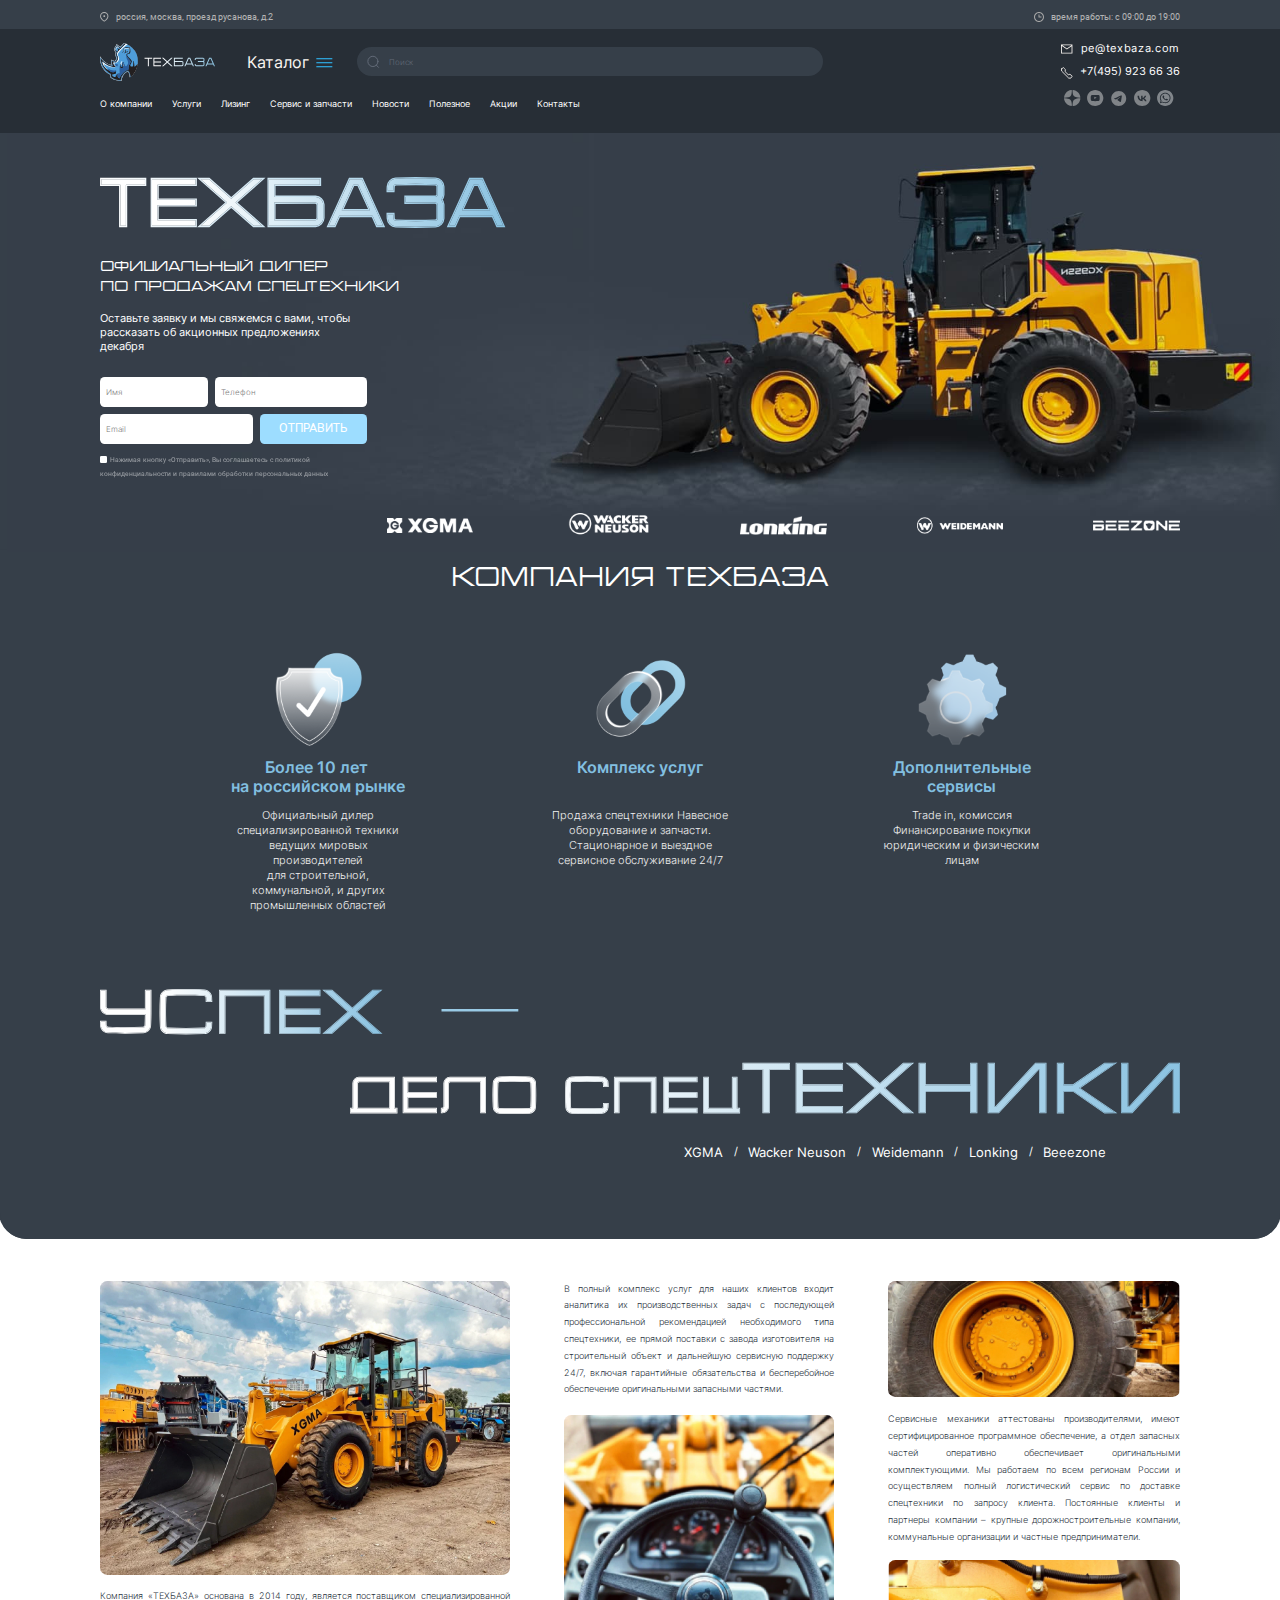
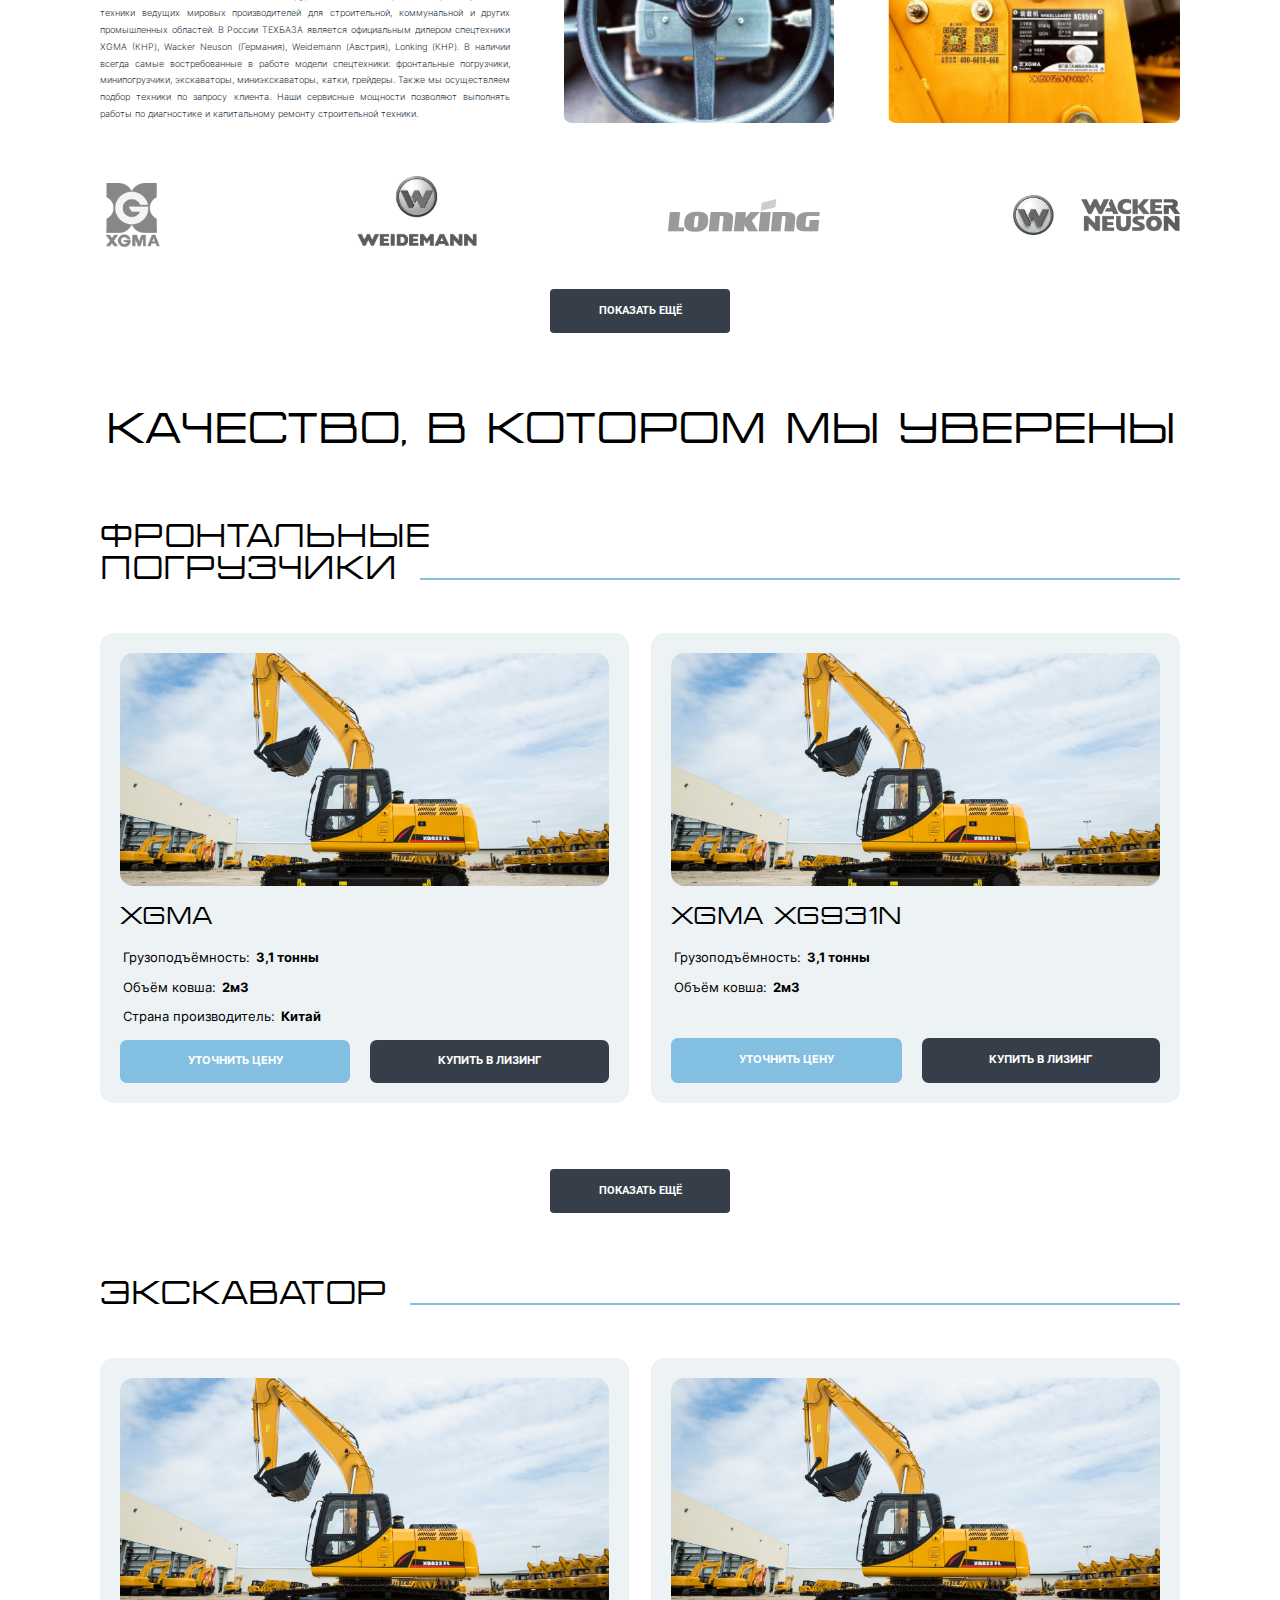
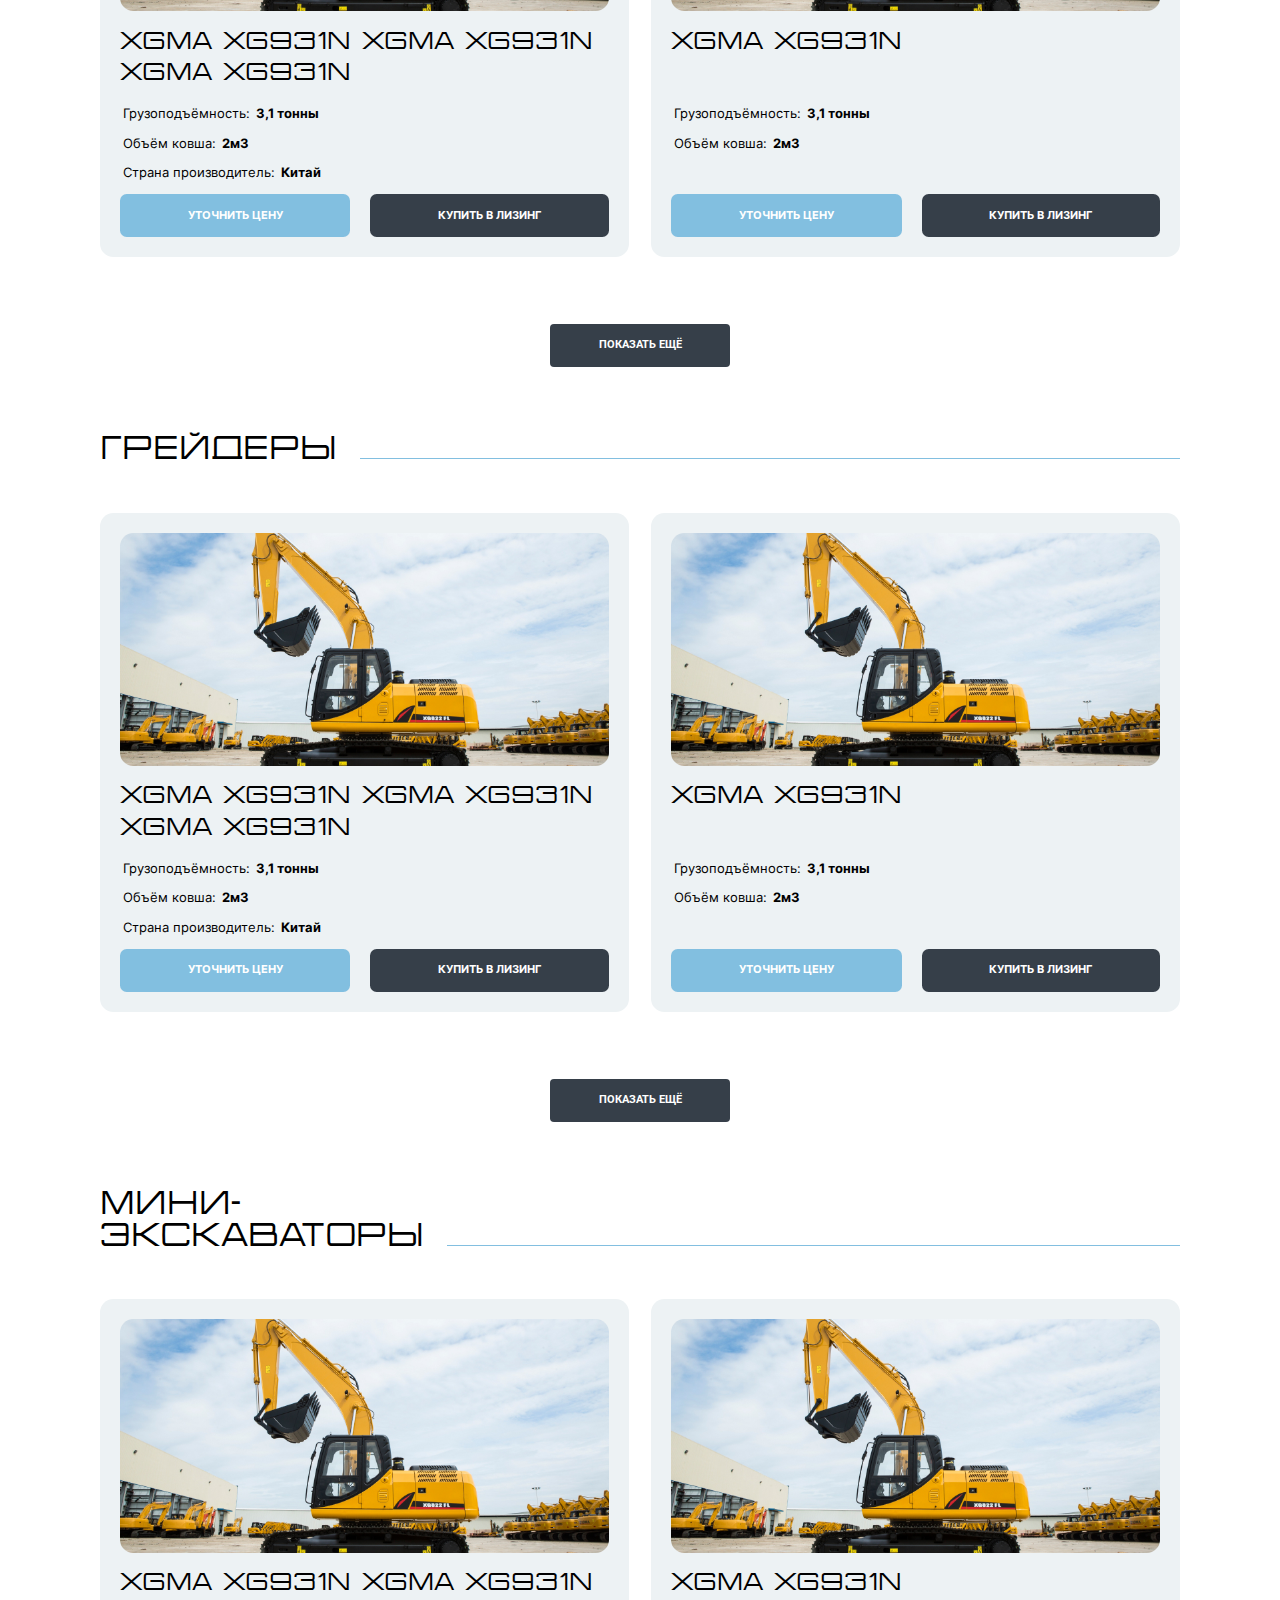
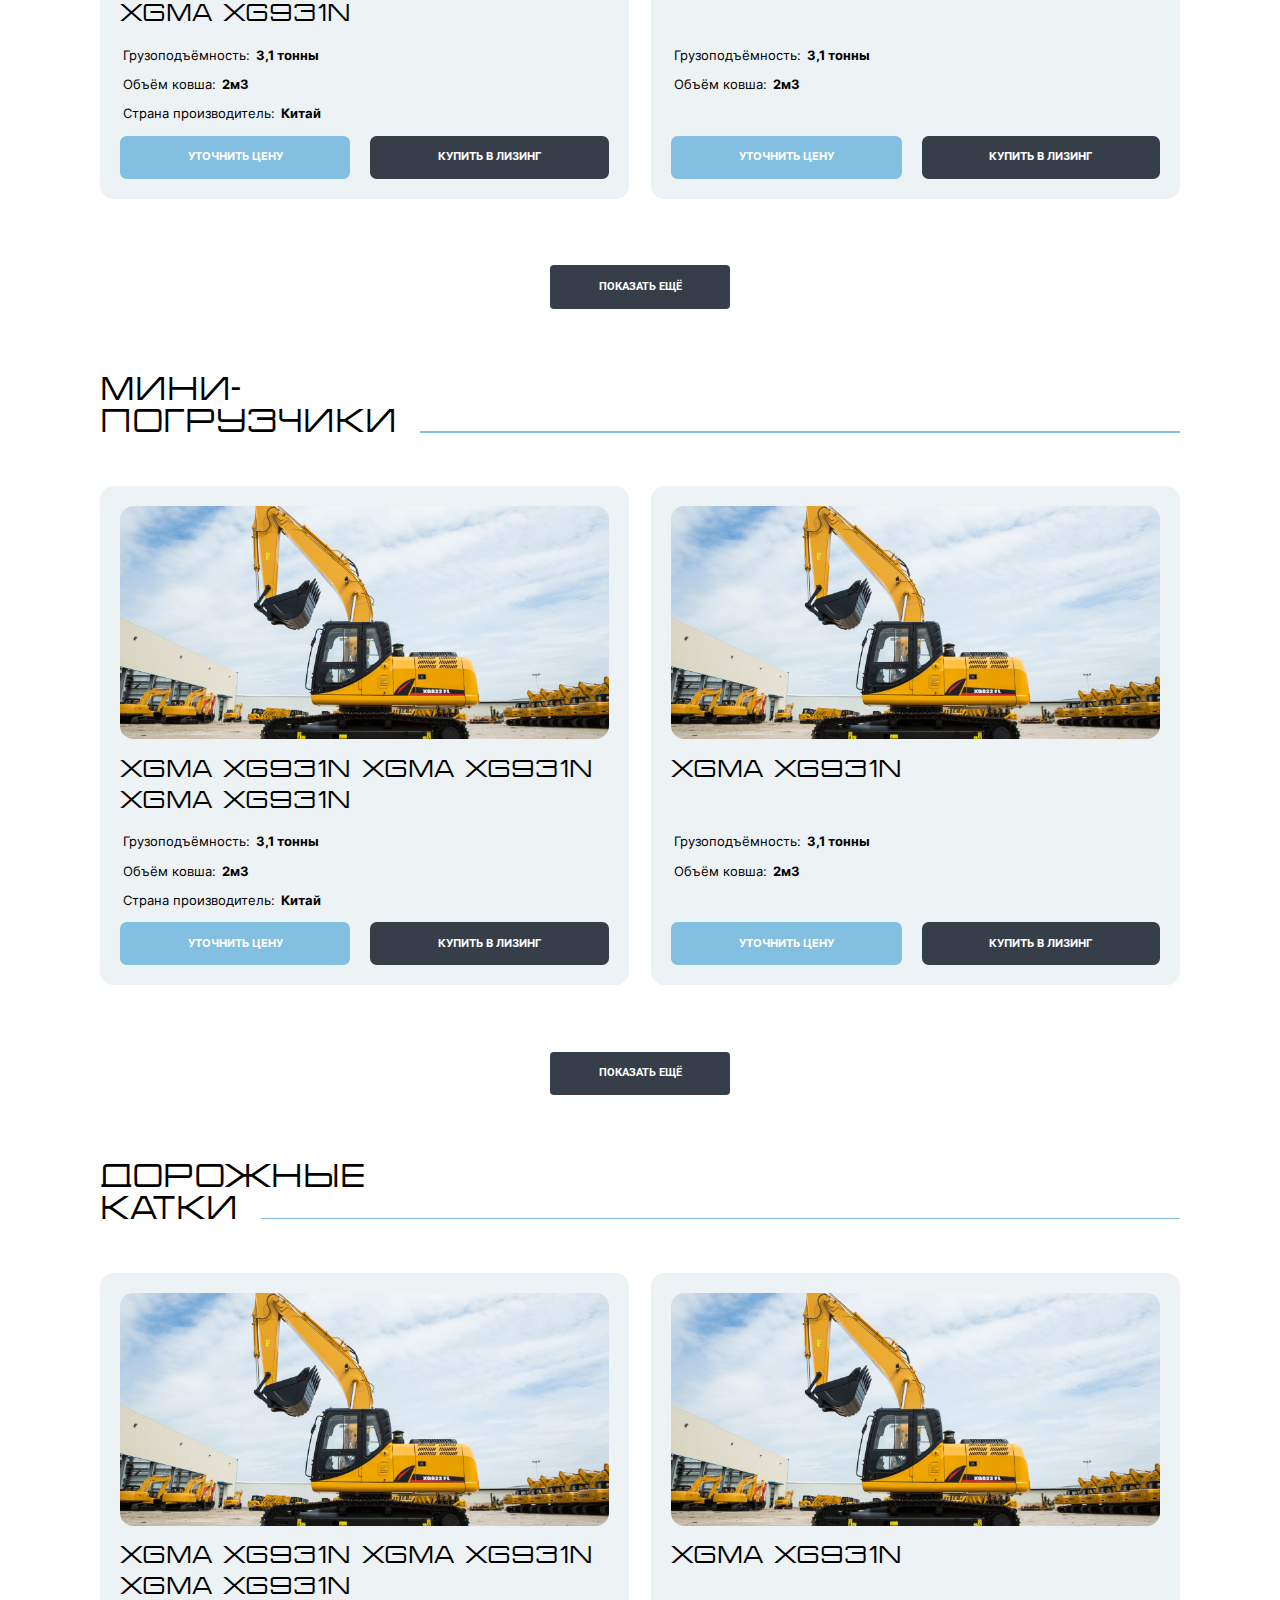
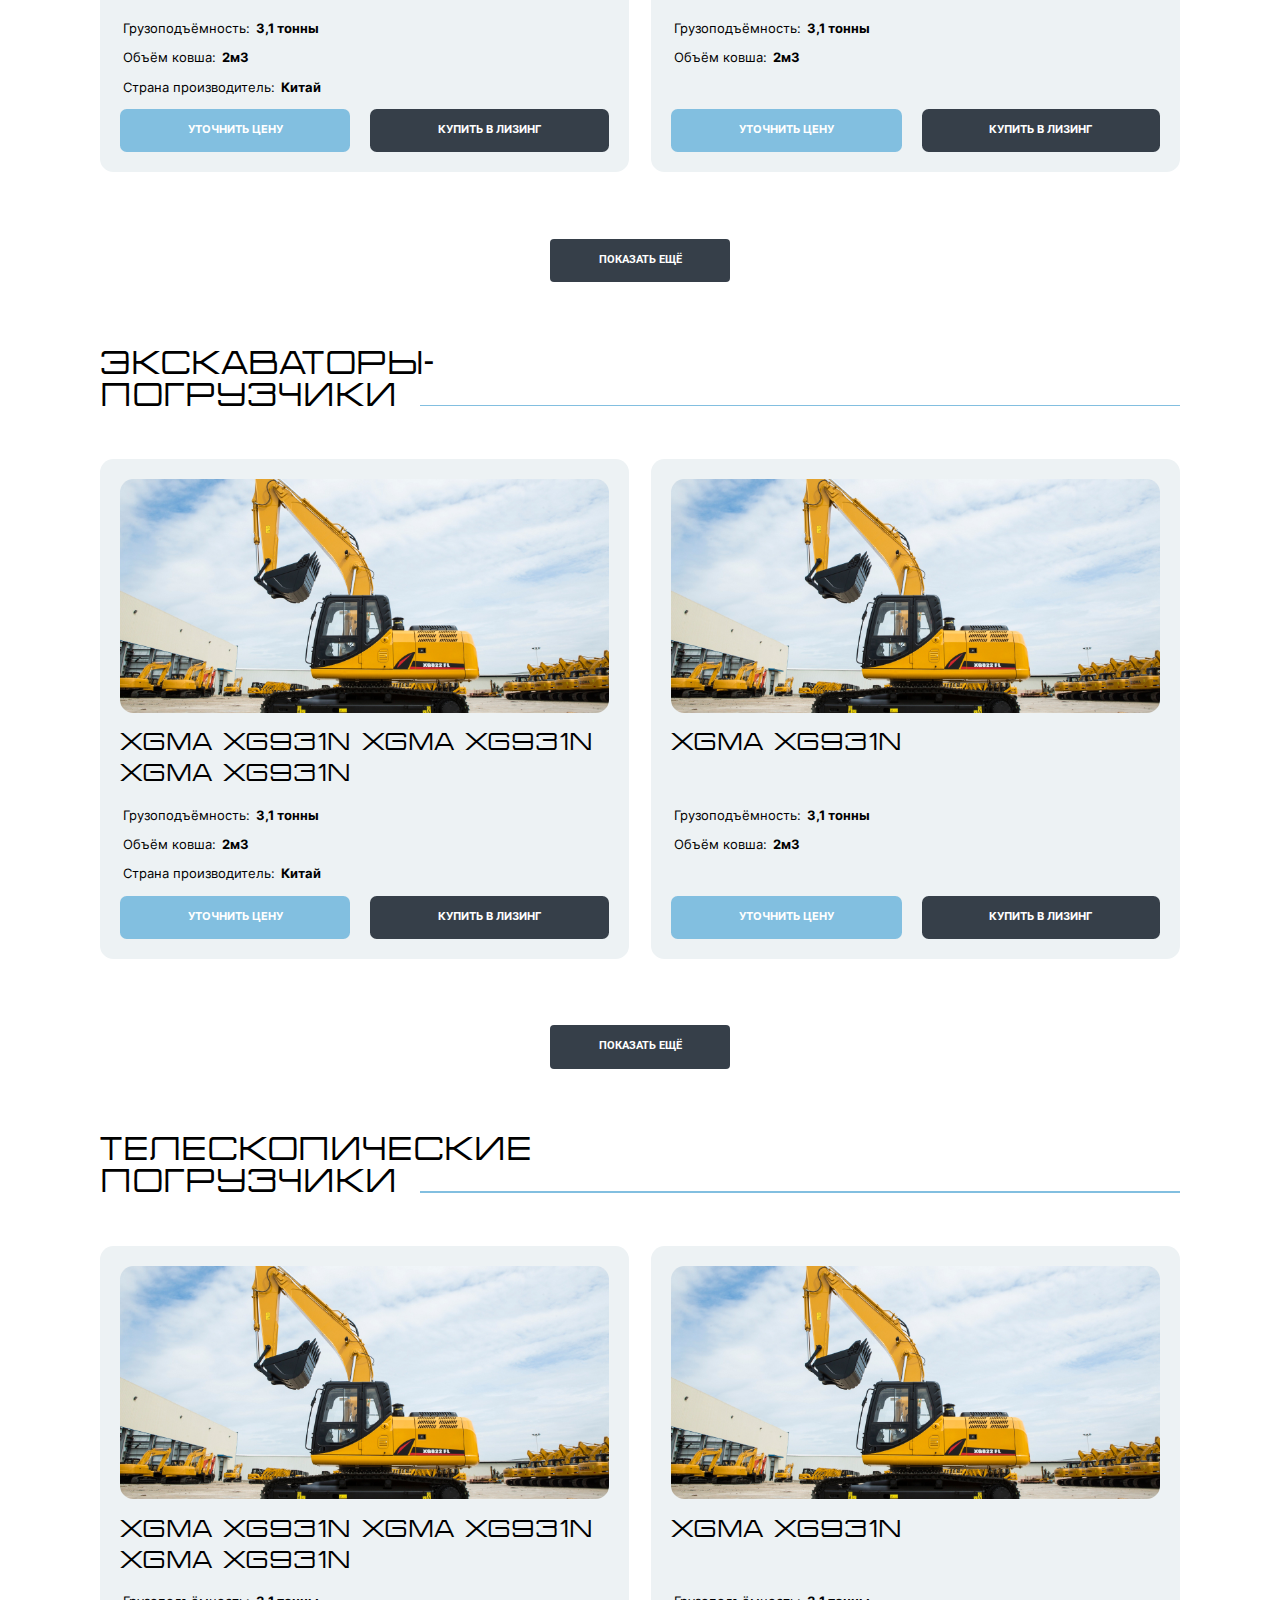
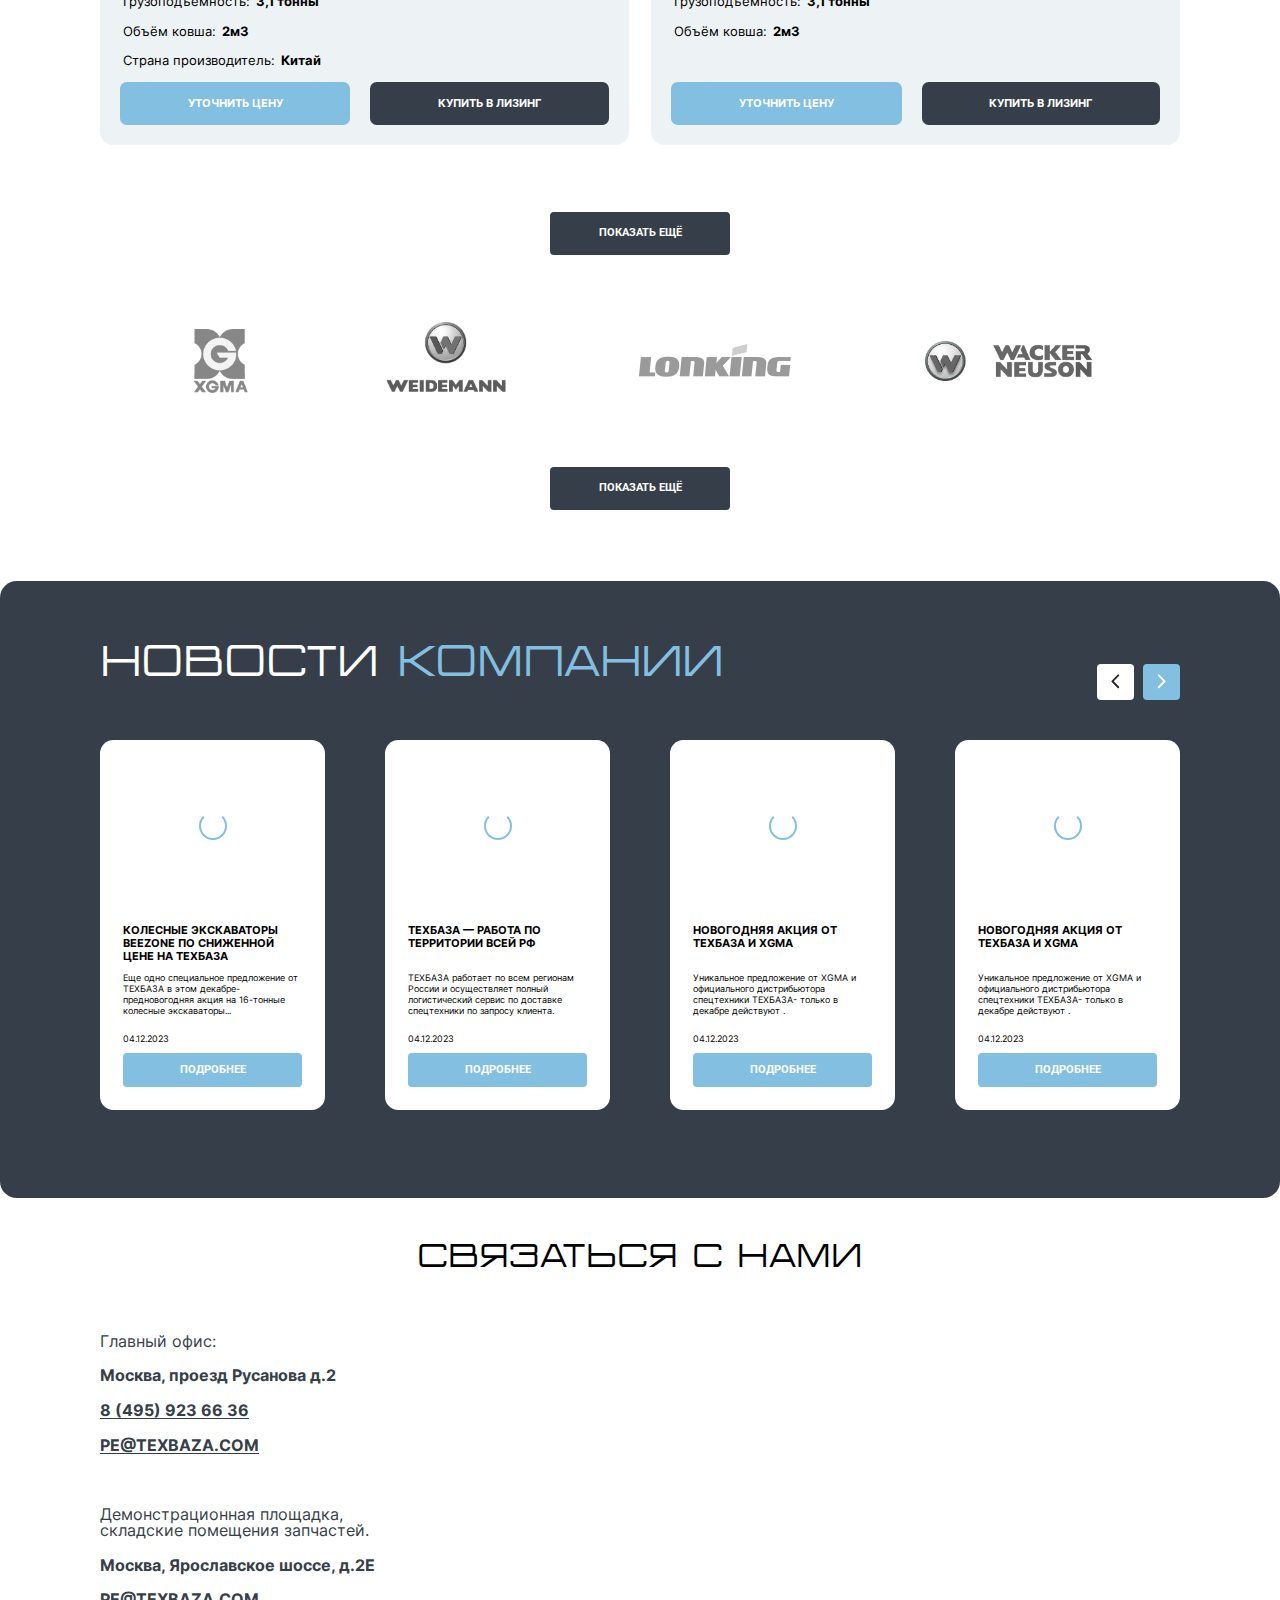
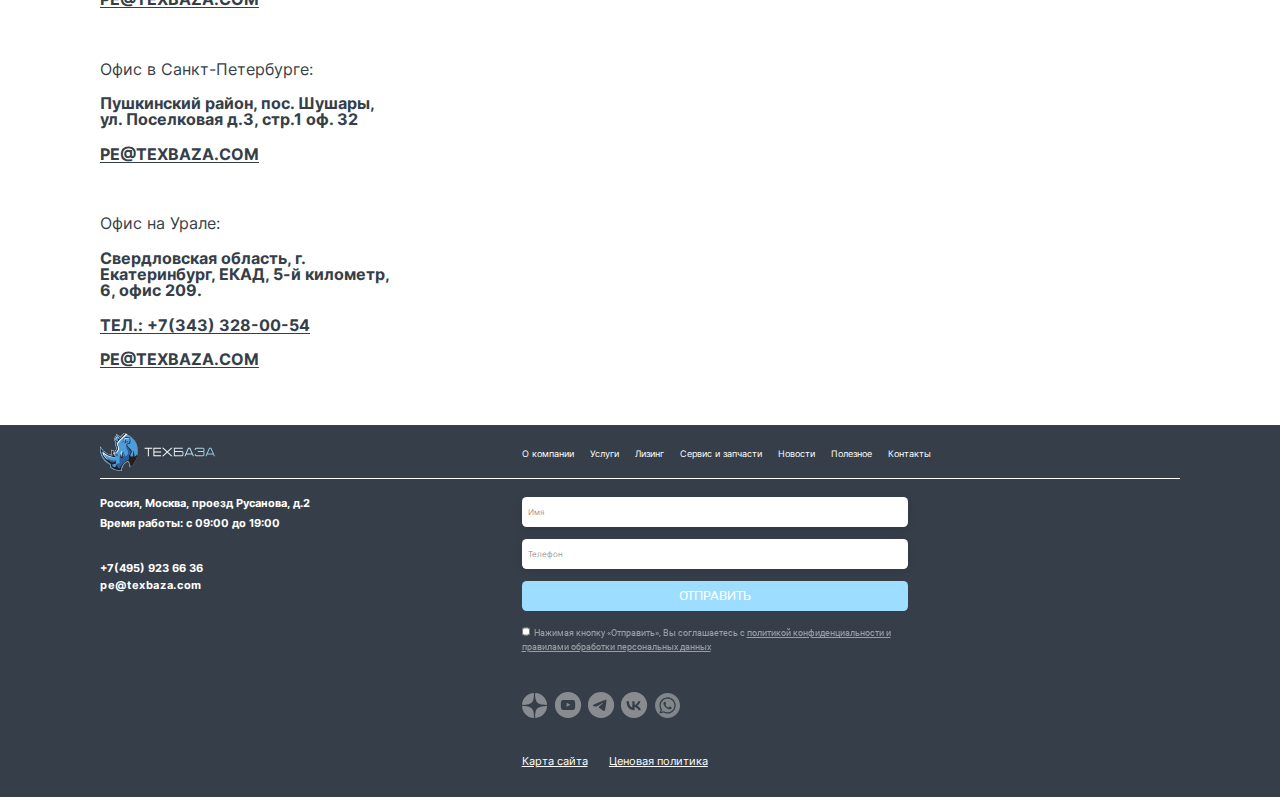
==== index.html @ 9d2162f8 "Add files via upload" ====
<!DOCTYPE html>
<html lang="ru">

<head>
	<meta charset="UTF-8">
	<meta name="viewport" content="width=device-width, initial-scale=1">
	<link rel="stylesheet" href="css/style.css" type="text/css">
	<title>Техбаза</title>
</head>

<body>
	<div class="wrapper">
		<header class="header">
			<div class="header__top">
				<div class="container header__inner">
					<div class="header__address">Россия, Москва, проезд русанова, д.2</div>
					<div class="header__time">Время работы: c 09:00 до 19:00</div>
				</div>
			</div>
			<div class="header__bottom">
				<div class="container header__inner">
					<div class="w-full">
						<div class="w-full row-center">
							<a href="/" class="header__logo">
								<img src="img/logo.svg" alt="logo">
							</a>
							<a href="/catalog.html" class="header__catalog-link">Каталог</a>
							<button class="header__catalog-burger" aria-label="Кнопка каталога" title="Открыть каталог"
								onclick="toggleNav()">
								<svg xmlns="http://www.w3.org/2000/svg" width="28" height="29" viewBox="0 0 28 29"
									fill="none">
									<path d="M2 13.5H26V15.5H2V13.5Z" fill="#2D9FD3" />
									<path d="M2 7.5H26V9.5H2V7.5Z" fill="#2D9FD3" />
									<path d="M2 19.5H26V21.5H2V19.5Z" fill="#2D9FD3" />
								</svg>
							</button>
							<form class="header__form">
								<input type="search" name="s" placeholder="Поиск" class="header__search">
								<button class="header__form-close" type="reset" aria-label="Очистить форму"
									title="Очистить форму"></button>
							</form>
						</div>
						<nav class="header__nav">
							<ul>
								<li>
									<a href="#">О компании</a>
								</li>
								<li>
									<a href="/lizing.html">Услуги</a>
								</li>
								<li>
									<a href="#">Лизинг</a>
								</li>
								<li>
									<a href="#">Сервис и запчасти</a>
								</li>
								<li>
									<a href="#">Новости</a>
								</li>
								<li>
									<a href="#">Полезное</a>
								</li>
								<li>
									<a href="#">Акции</a>
								</li>
								<li>
									<a href="#">Контакты</a>
								</li>
							</ul>
						</nav>
					</div>
					<div class="header__contacts">
						<a class="header__email" href="mailto:pe@texbaza.com">pe@texbaza.com</a>
						<a class="header__tel" href="tel:+74959236636">+7(495) 923 66 36</a>
						<div class="header__social">
							<ul class="social">
								<li class="social__item">
									<a class="social__elem" href="#" aria-label="link to social page"
										title="go to social page"
										style="--icon-decor: url('data:image/svg+xml,%3Csvg width=%2726%27 height=%2725%27 viewBox=%270 0 26 25%27 fill=%27none%27 xmlns=%27http://www.w3.org/2000/svg%27%3E%3Cpath d=%27M13.0976 22.9163C13.2076 21.3379 13.3121 19.7632 13.7411 18.2295C14.4426 15.7275 16.1737 14.3413 18.6044 13.7013C20.5034 13.2013 22.4472 13.0931 24.3985 13.0502C24.8779 13.039 25.0869 13.2834 25.0365 13.789C24.7828 16.3544 23.8221 18.6307 22.1581 20.5953C20.0669 23.0675 17.3918 24.5022 14.1907 24.9649C14.0508 24.9855 13.9072 24.9948 13.7654 24.9985C13.3251 25.0116 13.1069 24.8119 13.0976 24.366C13.0901 23.8847 13.0976 23.4014 13.0976 22.9163Z%27 fill=%27%23D9D9D9%27 fill-opacity=%270.5%27/%3E%3Cpath d=%27M13.0991 2.09236C13.0991 1.69495 13.1047 1.29568 13.0972 0.898273C13.0823 0.10719 13.2558 -0.0719234 14.0542 0.0232305C16.3525 0.297498 18.4287 1.13336 20.2494 2.5644C22.9469 4.68577 24.5195 7.46389 25.0101 10.8577C25.0325 11.0126 25.0418 11.1693 25.0474 11.326C25.0623 11.7085 24.8571 11.9492 24.4934 11.9417C22.2156 11.8969 19.9454 11.7831 17.7609 11.0256C15.2537 10.1562 13.9404 8.30908 13.5114 5.77911C13.3062 4.56263 13.2166 3.32563 13.073 2.09796C13.0842 2.09609 13.0917 2.09423 13.0991 2.09236Z%27 fill=%27%23D9D9D9%27 fill-opacity=%270.5%27/%3E%3Cpath d=%27M12.0053 2.00299C11.8337 3.35567 11.7218 4.71955 11.4792 6.05916C10.9606 8.91378 9.19032 10.6042 6.41452 11.3094C4.53973 11.7871 2.62577 11.9046 0.702475 11.9475C0.204397 11.9587 0.00479285 11.7199 0.0588912 11.1751C0.306998 8.68616 1.2304 6.46777 2.81977 4.54043C4.92215 1.9918 7.62893 0.504787 10.8954 0.0346148C11.0222 0.0159571 11.1509 0.00849408 11.2778 0.00476255C11.7404 -0.0101636 11.9381 0.16895 11.9475 0.627927C11.9568 1.08317 11.9493 1.53842 11.9493 1.99367C11.968 1.99553 11.9866 1.99926 12.0053 2.00299Z%27 fill=%27%23D9D9D9%27 fill-opacity=%270.5%27/%3E%3Cpath d=%27M11.948 23.0451C11.948 23.4575 11.948 23.8698 11.948 24.284C11.9462 24.8493 11.7559 25.0471 11.1981 24.9911C8.98383 24.7672 6.96727 23.9967 5.17642 22.6813C2.29242 20.5599 0.609775 17.7053 0.0855803 14.166C0.0594638 13.9831 0.0464056 13.7966 0.048271 13.6118C0.0501365 13.2723 0.242279 13.0484 0.568735 13.0558C3.01809 13.1118 5.46744 13.2051 7.77874 14.1622C9.88298 15.0336 11.0452 16.6792 11.4593 18.8509C11.7223 20.2297 11.8324 21.6365 12.0115 23.0321C11.991 23.0377 11.9704 23.0414 11.948 23.0451Z%27 fill=%27%23D9D9D9%27 fill-opacity=%270.5%27/%3E%3C/svg%3E%0A'); --icon-hover: url('data:image/svg+xml,%3Csvg width=%2726%27 height=%2725%27 viewBox=%270 0 26 25%27 fill=%27none%27 xmlns=%27http://www.w3.org/2000/svg%27%3E%3Cpath d=%27M13.0976 22.9163C13.2076 21.3379 13.3121 19.7632 13.7411 18.2295C14.4426 15.7275 16.1737 14.3413 18.6044 13.7013C20.5034 13.2013 22.4472 13.0931 24.3985 13.0502C24.8779 13.039 25.0869 13.2834 25.0365 13.789C24.7828 16.3544 23.8221 18.6307 22.1581 20.5953C20.0669 23.0675 17.3918 24.5022 14.1907 24.9649C14.0508 24.9855 13.9072 24.9948 13.7654 24.9985C13.3251 25.0116 13.1069 24.8119 13.0976 24.366C13.0901 23.8847 13.0976 23.4014 13.0976 22.9163Z%27 fill=%27%23D9D9D9%27 /%3E%3Cpath d=%27M13.0991 2.09236C13.0991 1.69495 13.1047 1.29568 13.0972 0.898273C13.0823 0.10719 13.2558 -0.0719234 14.0542 0.0232305C16.3525 0.297498 18.4287 1.13336 20.2494 2.5644C22.9469 4.68577 24.5195 7.46389 25.0101 10.8577C25.0325 11.0126 25.0418 11.1693 25.0474 11.326C25.0623 11.7085 24.8571 11.9492 24.4934 11.9417C22.2156 11.8969 19.9454 11.7831 17.7609 11.0256C15.2537 10.1562 13.9404 8.30908 13.5114 5.77911C13.3062 4.56263 13.2166 3.32563 13.073 2.09796C13.0842 2.09609 13.0917 2.09423 13.0991 2.09236Z%27 fill=%27%23D9D9D9%27 /%3E%3Cpath d=%27M12.0053 2.00299C11.8337 3.35567 11.7218 4.71955 11.4792 6.05916C10.9606 8.91378 9.19032 10.6042 6.41452 11.3094C4.53973 11.7871 2.62577 11.9046 0.702475 11.9475C0.204397 11.9587 0.00479285 11.7199 0.0588912 11.1751C0.306998 8.68616 1.2304 6.46777 2.81977 4.54043C4.92215 1.9918 7.62893 0.504787 10.8954 0.0346148C11.0222 0.0159571 11.1509 0.00849408 11.2778 0.00476255C11.7404 -0.0101636 11.9381 0.16895 11.9475 0.627927C11.9568 1.08317 11.9493 1.53842 11.9493 1.99367C11.968 1.99553 11.9866 1.99926 12.0053 2.00299Z%27 fill=%27%23D9D9D9%27 /%3E%3Cpath d=%27M11.948 23.0451C11.948 23.4575 11.948 23.8698 11.948 24.284C11.9462 24.8493 11.7559 25.0471 11.1981 24.9911C8.98383 24.7672 6.96727 23.9967 5.17642 22.6813C2.29242 20.5599 0.609775 17.7053 0.0855803 14.166C0.0594638 13.9831 0.0464056 13.7966 0.048271 13.6118C0.0501365 13.2723 0.242279 13.0484 0.568735 13.0558C3.01809 13.1118 5.46744 13.2051 7.77874 14.1622C9.88298 15.0336 11.0452 16.6792 11.4593 18.8509C11.7223 20.2297 11.8324 21.6365 12.0115 23.0321C11.991 23.0377 11.9704 23.0414 11.948 23.0451Z%27 fill=%27%23D9D9D9%27 /%3E%3C/svg%3E%0A')"></a>
								</li>
								<li class="social__item">
									<a class="social__elem" href="#" aria-label="link to social page"
										title="go to social page"
										style="--icon-decor: url('data:image/svg+xml,%3Csvg width=%2726%27 height=%2725%27 viewBox=%270 0 26 25%27 fill=%27none%27 xmlns=%27http://www.w3.org/2000/svg%27%3E%3Cpath d=%27M12.5602 1.8677e-06C19.444 0.00373321 25.0555 5.61567 25.0481 12.4925C25.0406 19.4086 19.431 25.0112 12.5229 25C5.61859 24.9888 0.0369193 19.3694 0.0481125 12.444C0.0593057 5.58395 5.67828 -0.00372947 12.5602 1.8677e-06ZM12.577 17.4347C14.1683 17.3731 15.7951 17.3228 17.4218 17.2407C18.1885 17.2033 18.7426 16.806 19.0168 16.0784C19.125 15.7929 19.2034 15.4869 19.2444 15.1847C19.4179 13.9384 19.4291 12.6847 19.3769 11.431C19.3508 10.791 19.2948 10.1474 19.1903 9.51492C19.0243 8.5 18.5094 7.94962 17.6289 7.77612C17.4143 7.73321 17.1923 7.71641 16.9741 7.71268C14.9071 7.67537 12.8401 7.625 10.773 7.6194C9.73208 7.61753 8.69112 7.68843 7.65015 7.75559C6.94685 7.80037 6.40771 8.14365 6.12788 8.80597C5.99729 9.11753 5.90028 9.45335 5.85364 9.78731C5.66709 11.0728 5.66336 12.3694 5.72306 13.6623C5.75477 14.3507 5.82006 15.0448 5.96184 15.7183C6.17078 16.7034 6.77522 17.1978 7.78074 17.25C9.36457 17.3302 10.9521 17.375 12.577 17.4347Z%27 fill=%27%23D9D9D9%27 fill-opacity=%270.5%27/%3E%3Cpath d=%27M11.2002 10.373C12.424 11.0167 13.6198 11.6473 14.866 12.3021C13.6254 12.9551 12.424 13.5876 11.2002 14.2331C11.2002 12.9383 11.2002 11.6809 11.2002 10.373Z%27 fill=%27%23D9D9D9%27 fill-opacity=%270.5%27/%3E%3C/svg%3E'); --icon-hover: url('data:image/svg+xml,%3Csvg width=%2726%27 height=%2725%27 viewBox=%270 0 26 25%27 fill=%27none%27 xmlns=%27http://www.w3.org/2000/svg%27%3E%3Cpath d=%27M12.5602 1.8677e-06C19.444 0.00373321 25.0555 5.61567 25.0481 12.4925C25.0406 19.4086 19.431 25.0112 12.5229 25C5.61859 24.9888 0.0369193 19.3694 0.0481125 12.444C0.0593057 5.58395 5.67828 -0.00372947 12.5602 1.8677e-06ZM12.577 17.4347C14.1683 17.3731 15.7951 17.3228 17.4218 17.2407C18.1885 17.2033 18.7426 16.806 19.0168 16.0784C19.125 15.7929 19.2034 15.4869 19.2444 15.1847C19.4179 13.9384 19.4291 12.6847 19.3769 11.431C19.3508 10.791 19.2948 10.1474 19.1903 9.51492C19.0243 8.5 18.5094 7.94962 17.6289 7.77612C17.4143 7.73321 17.1923 7.71641 16.9741 7.71268C14.9071 7.67537 12.8401 7.625 10.773 7.6194C9.73208 7.61753 8.69112 7.68843 7.65015 7.75559C6.94685 7.80037 6.40771 8.14365 6.12788 8.80597C5.99729 9.11753 5.90028 9.45335 5.85364 9.78731C5.66709 11.0728 5.66336 12.3694 5.72306 13.6623C5.75477 14.3507 5.82006 15.0448 5.96184 15.7183C6.17078 16.7034 6.77522 17.1978 7.78074 17.25C9.36457 17.3302 10.9521 17.375 12.577 17.4347Z%27 fill=%27%23D9D9D9%27 /%3E%3Cpath d=%27M11.2002 10.373C12.424 11.0167 13.6198 11.6473 14.866 12.3021C13.6254 12.9551 12.424 13.5876 11.2002 14.2331C11.2002 12.9383 11.2002 11.6809 11.2002 10.373Z%27 fill=%27%23D9D9D9%27 /%3E%3C/svg%3E')"></a>
								</li>
								<li class="social__item">
									<a class="social__elem" href="#" aria-label="link to social page"
										title="go to social page"
										style="--icon-decor: url('data:image/svg+xml,%3Csvg width=%2726%27 height=%2725%27 viewBox=%270 0 26 25%27 fill=%27none%27 xmlns=%27http://www.w3.org/2000/svg%27%3E%3Cpath d=%27M12.5606 2.32797e-06C5.67727 -0.00416434 0.0585269 5.58542 0.0481103 12.4437C0.0376936 19.3708 5.61894 24.9896 12.5231 25C19.4314 25.0104 25.0418 19.4104 25.0481 12.4937C25.0564 5.61666 19.4439 0.00208566 12.5606 2.32797e-06ZM17.6793 8.91458C17.4585 10.7208 17.1627 12.5146 16.8564 14.3083C16.7023 15.2167 16.5356 16.125 16.3752 17.0333C16.3398 17.2312 16.2898 17.425 16.2168 17.6125C16.1627 17.75 16.0981 17.8792 16.0064 17.9958C15.8689 18.1729 15.6918 18.2667 15.4627 18.2667C15.2418 18.2667 15.0356 18.2146 14.8377 18.125C14.6398 18.0354 14.4606 17.9146 14.2814 17.7937C13.2564 17.0979 12.2314 16.4042 11.2064 15.7104C11.0898 15.6312 10.9689 15.5562 10.8564 15.4729C10.7669 15.4062 10.6835 15.3292 10.5981 15.2542C10.5731 15.2312 10.5523 15.2062 10.5314 15.1812C10.3377 14.9458 10.3189 14.7208 10.4898 14.4687C10.5627 14.3583 10.6502 14.2542 10.746 14.1625C11.1148 13.8021 11.4877 13.4437 11.8606 13.0875C12.3481 12.6271 12.8398 12.1729 13.3252 11.7083C13.6543 11.3937 13.9731 11.0708 14.296 10.75C14.371 10.6729 14.4377 10.5875 14.5085 10.5062C14.5627 10.4437 14.5627 10.3708 14.5377 10.2958C14.5168 10.2312 14.471 10.1937 14.4023 10.1875C14.3231 10.1792 14.2481 10.1896 14.1793 10.2312C14.0481 10.3125 13.9148 10.3896 13.7856 10.475C12.6523 11.2271 11.521 11.9771 10.3898 12.7312C9.97102 13.0104 9.55435 13.2937 9.1356 13.575C8.95019 13.7 8.75435 13.8062 8.54602 13.8917C8.20227 14.0333 7.8481 14.0458 7.48769 13.975C7.01894 13.8812 6.55852 13.75 6.10435 13.6062C5.83977 13.5229 5.57519 13.4375 5.31269 13.3479C5.20644 13.3104 5.10227 13.2646 5.00436 13.2104C4.93561 13.1729 4.87102 13.1229 4.81686 13.0646C4.71269 12.9542 4.70019 12.8021 4.77936 12.6729C4.81061 12.6229 4.85019 12.5792 4.89394 12.5375C5.00436 12.4354 5.13144 12.3562 5.26685 12.2937C5.4981 12.1875 5.73144 12.0854 5.96477 11.9854C7.56894 11.2896 9.1731 10.5917 10.7814 9.9C12.296 9.24791 13.8168 8.61041 15.3523 8.00833C15.7189 7.86458 16.0898 7.7375 16.4627 7.6125C16.6168 7.56041 16.7814 7.53125 16.9418 7.50208C17.0939 7.475 17.2439 7.49166 17.3898 7.54375C17.5606 7.60625 17.671 7.725 17.7043 7.90208C17.7273 8.02291 17.7335 8.14583 17.7481 8.27291C17.7252 8.48125 17.7064 8.69791 17.6793 8.91458Z%27 fill=%27%23D9D9D9%27 fill-opacity=%270.5%27/%3E%3C/svg%3E%0A'); --icon-hover: url('data:image/svg+xml,%3Csvg width=%2726%27 height=%2725%27 viewBox=%270 0 26 25%27 fill=%27none%27 xmlns=%27http://www.w3.org/2000/svg%27%3E%3Cpath d=%27M12.5606 2.32797e-06C5.67727 -0.00416434 0.0585269 5.58542 0.0481103 12.4437C0.0376936 19.3708 5.61894 24.9896 12.5231 25C19.4314 25.0104 25.0418 19.4104 25.0481 12.4937C25.0564 5.61666 19.4439 0.00208566 12.5606 2.32797e-06ZM17.6793 8.91458C17.4585 10.7208 17.1627 12.5146 16.8564 14.3083C16.7023 15.2167 16.5356 16.125 16.3752 17.0333C16.3398 17.2312 16.2898 17.425 16.2168 17.6125C16.1627 17.75 16.0981 17.8792 16.0064 17.9958C15.8689 18.1729 15.6918 18.2667 15.4627 18.2667C15.2418 18.2667 15.0356 18.2146 14.8377 18.125C14.6398 18.0354 14.4606 17.9146 14.2814 17.7937C13.2564 17.0979 12.2314 16.4042 11.2064 15.7104C11.0898 15.6312 10.9689 15.5562 10.8564 15.4729C10.7669 15.4062 10.6835 15.3292 10.5981 15.2542C10.5731 15.2312 10.5523 15.2062 10.5314 15.1812C10.3377 14.9458 10.3189 14.7208 10.4898 14.4687C10.5627 14.3583 10.6502 14.2542 10.746 14.1625C11.1148 13.8021 11.4877 13.4437 11.8606 13.0875C12.3481 12.6271 12.8398 12.1729 13.3252 11.7083C13.6543 11.3937 13.9731 11.0708 14.296 10.75C14.371 10.6729 14.4377 10.5875 14.5085 10.5062C14.5627 10.4437 14.5627 10.3708 14.5377 10.2958C14.5168 10.2312 14.471 10.1937 14.4023 10.1875C14.3231 10.1792 14.2481 10.1896 14.1793 10.2312C14.0481 10.3125 13.9148 10.3896 13.7856 10.475C12.6523 11.2271 11.521 11.9771 10.3898 12.7312C9.97102 13.0104 9.55435 13.2937 9.1356 13.575C8.95019 13.7 8.75435 13.8062 8.54602 13.8917C8.20227 14.0333 7.8481 14.0458 7.48769 13.975C7.01894 13.8812 6.55852 13.75 6.10435 13.6062C5.83977 13.5229 5.57519 13.4375 5.31269 13.3479C5.20644 13.3104 5.10227 13.2646 5.00436 13.2104C4.93561 13.1729 4.87102 13.1229 4.81686 13.0646C4.71269 12.9542 4.70019 12.8021 4.77936 12.6729C4.81061 12.6229 4.85019 12.5792 4.89394 12.5375C5.00436 12.4354 5.13144 12.3562 5.26685 12.2937C5.4981 12.1875 5.73144 12.0854 5.96477 11.9854C7.56894 11.2896 9.1731 10.5917 10.7814 9.9C12.296 9.24791 13.8168 8.61041 15.3523 8.00833C15.7189 7.86458 16.0898 7.7375 16.4627 7.6125C16.6168 7.56041 16.7814 7.53125 16.9418 7.50208C17.0939 7.475 17.2439 7.49166 17.3898 7.54375C17.5606 7.60625 17.671 7.725 17.7043 7.90208C17.7273 8.02291 17.7335 8.14583 17.7481 8.27291C17.7252 8.48125 17.7064 8.69791 17.6793 8.91458Z%27 fill=%27%23D9D9D9%27 /%3E%3C/svg%3E%0A')"></a>
								</li>
								<li class="social__item">
									<a class="social__elem" href="#" aria-label="link to social page"
										title="go to social page"
										style="--icon-decor: url('data:image/svg+xml,%3Csvg width=%2726%27 height=%2725%27 viewBox=%270 0 26 25%27 fill=%27none%27 xmlns=%27http://www.w3.org/2000/svg%27%3E%3Cg filter=%27url(%23filter0_b_187_3017)%27%3E%3Cpath d=%27M12.5606 2.32922e-06C5.67821 -0.00416503 0.0585287 5.58426 0.0481103 12.4437C0.0376919 19.372 5.61987 24.9896 12.5231 25C19.4326 25.0104 25.0418 19.4095 25.0481 12.4937C25.0564 5.61552 19.4451 0.00208601 12.5606 2.32922e-06ZM18.9658 17.5008C18.2511 17.5008 17.5343 17.5008 16.8196 17.5008C16.6988 17.5008 16.6905 17.4967 16.6509 17.38C16.4592 16.8382 16.1883 16.3423 15.8195 15.9006C15.3069 15.2838 14.6755 14.8421 13.9087 14.6045C13.7045 14.542 13.4878 14.5107 13.2774 14.4649C13.2545 14.4607 13.2295 14.4607 13.2065 14.4587C13.1607 14.4566 13.1357 14.4816 13.1336 14.5253C13.1294 14.5691 13.1294 14.6149 13.1294 14.6587C13.1294 15.5422 13.1294 16.4256 13.1294 17.3091C13.1294 17.5008 13.1294 17.4987 12.9336 17.5008C12.3147 17.5071 11.7021 17.455 11.0958 17.33C9.92058 17.0883 8.86832 16.5986 7.97651 15.786C7.3139 15.1838 6.80548 14.467 6.42 13.6606C6.06786 12.9271 5.82823 12.1583 5.67196 11.3623C5.56778 10.8351 5.49485 10.3017 5.46151 9.76412C5.44901 9.55159 5.4365 9.34114 5.42608 9.1286C5.424 9.10151 5.42609 9.07443 5.42817 9.04734C5.43025 9.00358 5.45526 8.97858 5.49901 8.97441C5.5261 8.97233 5.55319 8.97233 5.58028 8.97233C6.24705 8.97233 6.91592 8.97233 7.58269 8.97233C7.73689 8.97233 7.7473 8.98274 7.75564 9.14319C7.77022 9.39948 7.77856 9.65577 7.80356 9.91206C7.88483 10.7872 8.06611 11.6374 8.41616 12.4479C8.66621 13.0272 8.99543 13.5585 9.44342 14.0086C9.77472 14.342 10.154 14.6108 10.5936 14.7837C10.6728 14.815 10.7561 14.84 10.8374 14.865C10.8624 14.8733 10.8895 14.8733 10.9228 14.8775C10.9312 14.8462 10.9416 14.8212 10.9437 14.7962C10.9478 14.7525 10.9458 14.7066 10.9458 14.6629C10.9458 12.8417 10.9458 11.0206 10.9458 9.19736C10.9458 9.14944 10.9458 9.10151 10.9478 9.05359C10.9499 9.00566 10.977 8.97858 11.0249 8.97441C11.0562 8.97233 11.0874 8.97233 11.1166 8.97233C11.7292 8.97233 12.3418 8.97233 12.9544 8.97233C13.1211 8.97233 13.1253 8.97649 13.1253 9.14736C13.1253 10.1434 13.1253 11.1394 13.1253 12.1374C13.1253 12.1791 13.1232 12.2208 13.1274 12.2604C13.1336 12.3291 13.1544 12.3458 13.219 12.3396C13.2836 12.3312 13.3482 12.3187 13.4107 12.3041C13.8525 12.1979 14.238 11.9812 14.5901 11.7019C15.2298 11.1956 15.709 10.5601 16.0653 9.8308C16.182 9.59326 16.2779 9.34947 16.3591 9.09735C16.3967 8.98066 16.4029 8.97649 16.5258 8.97649C17.1655 8.97649 17.8073 8.97649 18.447 8.97649C18.4678 8.97649 18.4887 8.97649 18.5095 8.97858C18.5574 8.98066 18.5762 9.00775 18.5699 9.05359C18.5658 9.08484 18.5595 9.11402 18.5533 9.14527C18.3345 10.1496 17.8698 11.0331 17.2135 11.8186C16.8363 12.2708 16.4092 12.6688 15.9257 13.0063C15.8507 13.0584 15.7715 13.1063 15.6945 13.1584C15.6674 13.1772 15.6424 13.198 15.6028 13.2293C15.6444 13.2564 15.6694 13.2751 15.6986 13.2897C16.3175 13.6043 16.8676 14.0148 17.3551 14.5066C18.1553 15.315 18.7241 16.2631 19.0513 17.355C19.0638 17.3966 19.07 17.4404 19.0804 17.4946C19.0388 17.4946 19.0033 17.5008 18.9658 17.5008Z%27 fill=%27%23D9D9D9%27 fill-opacity=%270.5%27/%3E%3C/g%3E%3Cdefs%3E%3Cfilter id=%27filter0_b_187_3017%27 x=%27-19.9519%27 y=%27-20%27 width=%2765%27 height=%2765%27 filterUnits=%27userSpaceOnUse%27 color-interpolation-filters=%27sRGB%27%3E%3CfeFlood flood-opacity=%270%27 result=%27BackgroundImageFix%27/%3E%3CfeGaussianBlur in=%27BackgroundImageFix%27 stdDeviation=%2710%27/%3E%3CfeComposite in2=%27SourceAlpha%27 operator=%27in%27 result=%27effect1_backgroundBlur_187_3017%27/%3E%3CfeBlend mode=%27normal%27 in=%27SourceGraphic%27 in2=%27effect1_backgroundBlur_187_3017%27 result=%27shape%27/%3E%3C/filter%3E%3C/defs%3E%3C/svg%3E%0A'); --icon-hover: url('data:image/svg+xml,%3Csvg width=%2726%27 height=%2725%27 viewBox=%270 0 26 25%27 fill=%27none%27 xmlns=%27http://www.w3.org/2000/svg%27%3E%3Cg filter=%27url(%23filter0_b_187_3017)%27%3E%3Cpath d=%27M12.5606 2.32922e-06C5.67821 -0.00416503 0.0585287 5.58426 0.0481103 12.4437C0.0376919 19.372 5.61987 24.9896 12.5231 25C19.4326 25.0104 25.0418 19.4095 25.0481 12.4937C25.0564 5.61552 19.4451 0.00208601 12.5606 2.32922e-06ZM18.9658 17.5008C18.2511 17.5008 17.5343 17.5008 16.8196 17.5008C16.6988 17.5008 16.6905 17.4967 16.6509 17.38C16.4592 16.8382 16.1883 16.3423 15.8195 15.9006C15.3069 15.2838 14.6755 14.8421 13.9087 14.6045C13.7045 14.542 13.4878 14.5107 13.2774 14.4649C13.2545 14.4607 13.2295 14.4607 13.2065 14.4587C13.1607 14.4566 13.1357 14.4816 13.1336 14.5253C13.1294 14.5691 13.1294 14.6149 13.1294 14.6587C13.1294 15.5422 13.1294 16.4256 13.1294 17.3091C13.1294 17.5008 13.1294 17.4987 12.9336 17.5008C12.3147 17.5071 11.7021 17.455 11.0958 17.33C9.92058 17.0883 8.86832 16.5986 7.97651 15.786C7.3139 15.1838 6.80548 14.467 6.42 13.6606C6.06786 12.9271 5.82823 12.1583 5.67196 11.3623C5.56778 10.8351 5.49485 10.3017 5.46151 9.76412C5.44901 9.55159 5.4365 9.34114 5.42608 9.1286C5.424 9.10151 5.42609 9.07443 5.42817 9.04734C5.43025 9.00358 5.45526 8.97858 5.49901 8.97441C5.5261 8.97233 5.55319 8.97233 5.58028 8.97233C6.24705 8.97233 6.91592 8.97233 7.58269 8.97233C7.73689 8.97233 7.7473 8.98274 7.75564 9.14319C7.77022 9.39948 7.77856 9.65577 7.80356 9.91206C7.88483 10.7872 8.06611 11.6374 8.41616 12.4479C8.66621 13.0272 8.99543 13.5585 9.44342 14.0086C9.77472 14.342 10.154 14.6108 10.5936 14.7837C10.6728 14.815 10.7561 14.84 10.8374 14.865C10.8624 14.8733 10.8895 14.8733 10.9228 14.8775C10.9312 14.8462 10.9416 14.8212 10.9437 14.7962C10.9478 14.7525 10.9458 14.7066 10.9458 14.6629C10.9458 12.8417 10.9458 11.0206 10.9458 9.19736C10.9458 9.14944 10.9458 9.10151 10.9478 9.05359C10.9499 9.00566 10.977 8.97858 11.0249 8.97441C11.0562 8.97233 11.0874 8.97233 11.1166 8.97233C11.7292 8.97233 12.3418 8.97233 12.9544 8.97233C13.1211 8.97233 13.1253 8.97649 13.1253 9.14736C13.1253 10.1434 13.1253 11.1394 13.1253 12.1374C13.1253 12.1791 13.1232 12.2208 13.1274 12.2604C13.1336 12.3291 13.1544 12.3458 13.219 12.3396C13.2836 12.3312 13.3482 12.3187 13.4107 12.3041C13.8525 12.1979 14.238 11.9812 14.5901 11.7019C15.2298 11.1956 15.709 10.5601 16.0653 9.8308C16.182 9.59326 16.2779 9.34947 16.3591 9.09735C16.3967 8.98066 16.4029 8.97649 16.5258 8.97649C17.1655 8.97649 17.8073 8.97649 18.447 8.97649C18.4678 8.97649 18.4887 8.97649 18.5095 8.97858C18.5574 8.98066 18.5762 9.00775 18.5699 9.05359C18.5658 9.08484 18.5595 9.11402 18.5533 9.14527C18.3345 10.1496 17.8698 11.0331 17.2135 11.8186C16.8363 12.2708 16.4092 12.6688 15.9257 13.0063C15.8507 13.0584 15.7715 13.1063 15.6945 13.1584C15.6674 13.1772 15.6424 13.198 15.6028 13.2293C15.6444 13.2564 15.6694 13.2751 15.6986 13.2897C16.3175 13.6043 16.8676 14.0148 17.3551 14.5066C18.1553 15.315 18.7241 16.2631 19.0513 17.355C19.0638 17.3966 19.07 17.4404 19.0804 17.4946C19.0388 17.4946 19.0033 17.5008 18.9658 17.5008Z%27 fill=%27%23D9D9D9%27 /%3E%3C/g%3E%3Cdefs%3E%3Cfilter id=%27filter0_b_187_3017%27 x=%27-19.9519%27 y=%27-20%27 width=%2765%27 height=%2765%27 filterUnits=%27userSpaceOnUse%27 color-interpolation-filters=%27sRGB%27%3E%3CfeFlood flood-opacity=%270%27 result=%27BackgroundImageFix%27/%3E%3CfeGaussianBlur in=%27BackgroundImageFix%27 stdDeviation=%2710%27/%3E%3CfeComposite in2=%27SourceAlpha%27 operator=%27in%27 result=%27effect1_backgroundBlur_187_3017%27/%3E%3CfeBlend mode=%27normal%27 in=%27SourceGraphic%27 in2=%27effect1_backgroundBlur_187_3017%27 result=%27shape%27/%3E%3C/filter%3E%3C/defs%3E%3C/svg%3E%0A')"></a>
								</li>
								<li class="social__item">
									<a class="social__elem" href="#" aria-label="link to social page"
										title="go to social page"
										style="--icon-decor: url('data:image/svg+xml,%3Csvg width=%2726%27 height=%2725%27 viewBox=%270 0 26 25%27 fill=%27none%27 xmlns=%27http://www.w3.org/2000/svg%27%3E%3Cpath d=%27M12.5481 0C5.64493 0 0.0480957 5.59683 0.0480957 12.5C0.0480957 19.4032 5.64493 25 12.5481 25C19.4513 25 25.0481 19.4032 25.0481 12.5C25.0481 5.59683 19.4513 0 12.5481 0ZM20.6405 12.4428C20.6273 12.7808 20.63 13.1206 20.5956 13.456C20.5692 13.7165 20.5076 13.9754 20.4407 14.2298C20.3421 14.6056 20.2391 14.9824 20.1097 15.3486C20.0129 15.6206 19.8817 15.882 19.7479 16.1391C19.5992 16.4269 19.4433 16.713 19.2673 16.9842C19.1273 17.2007 18.9618 17.4032 18.7902 17.5968C18.5437 17.8759 18.2919 18.1523 18.0234 18.4085C17.8087 18.6136 17.5683 18.7914 17.3342 18.9745C17.1916 19.0854 17.0446 19.1937 16.8896 19.287C16.6238 19.4472 16.358 19.6127 16.0771 19.7447C15.7567 19.8952 15.4257 20.0282 15.0904 20.14C14.7752 20.2447 14.4513 20.3301 14.1247 20.3917C13.7743 20.4577 13.4161 20.4912 13.0604 20.5291C12.8166 20.5546 12.5701 20.5801 12.3254 20.5722C12.0815 20.5651 11.8386 20.515 11.5956 20.4859C11.527 20.4771 11.4565 20.4771 11.3879 20.4674C10.8694 20.3908 10.3694 20.2491 9.87028 20.0845C9.58067 19.9894 9.30602 19.8688 9.02961 19.7482C8.92662 19.7033 8.83067 19.6426 8.72855 19.596C8.68718 19.5775 8.6326 19.5634 8.59211 19.5739C8.14141 19.6963 7.69422 19.8266 7.24352 19.9481C7.01817 20.0088 6.78753 20.0502 6.56218 20.11C5.9988 20.2614 5.43718 20.4181 4.8738 20.5722C4.77433 20.5995 4.67398 20.6285 4.57274 20.6505C4.45655 20.6752 4.40901 20.618 4.4407 20.5035C4.60091 19.9384 4.76288 19.3732 4.91957 18.8063C5.10795 18.1285 5.28049 17.4454 5.48472 16.7711C5.53929 16.5889 5.52257 16.4533 5.43718 16.2949C5.29369 16.0273 5.14757 15.7579 5.04457 15.4745C4.90373 15.0898 4.80514 14.6893 4.68366 14.2975C4.43014 13.4833 4.46447 12.6444 4.4856 11.809C4.49792 11.3072 4.60707 10.8151 4.7532 10.3336C4.83859 10.0528 4.91429 9.76849 5.00848 9.49032C5.06218 9.33099 5.1326 9.17606 5.21359 9.02905C5.40725 8.67606 5.59123 8.31602 5.81658 7.98415C6.04105 7.65317 6.30074 7.34331 6.56482 7.04137C6.79105 6.78257 7.03753 6.53873 7.29193 6.30634C7.48207 6.13204 7.69422 5.97975 7.90549 5.83011C8.36148 5.50616 8.84739 5.22799 9.36324 5.01497C9.73736 4.86004 10.1282 4.74032 10.5182 4.62764C10.9328 4.50792 11.3571 4.44014 11.7893 4.38996C12.2321 4.33803 12.6749 4.33099 13.1115 4.36444C13.725 4.41021 14.3377 4.50528 14.9222 4.72359C15.2259 4.83715 15.5393 4.9243 15.8395 5.04666C16.0367 5.12676 16.218 5.24736 16.4073 5.35035C16.5058 5.40405 16.608 5.45158 16.7013 5.5132C16.9935 5.70511 17.2937 5.88644 17.5675 6.10123C17.8412 6.3169 18.1027 6.55194 18.3412 6.80546C18.6185 7.10123 18.8668 7.42342 19.1229 7.73768C19.2374 7.87852 19.3518 8.02113 19.446 8.1743C19.5631 8.3662 19.6634 8.56778 19.7646 8.76849C19.8562 8.9507 19.9521 9.13116 20.0226 9.3213C20.1396 9.64085 20.2453 9.96567 20.343 10.2914C20.4161 10.5352 20.4918 10.7826 20.5252 11.0335C20.5877 11.5 20.6203 11.9701 20.6652 12.4393C20.6573 12.4401 20.6484 12.4419 20.6405 12.4428ZM19.2074 11.1048C19.1036 10.735 19.0041 10.3627 18.8712 10.0026C18.7594 9.69982 18.6159 9.40669 18.4653 9.12148C18.3527 8.90845 18.2127 8.70775 18.071 8.51144C17.9249 8.30898 17.7673 8.11356 17.6044 7.9243C17.4918 7.79313 17.3659 7.67342 17.2391 7.55634C17.0587 7.38908 16.8782 7.22183 16.6863 7.06866C16.5296 6.94278 16.3588 6.83539 16.1916 6.72359C15.7752 6.44542 15.3254 6.23239 14.8527 6.07394C14.4759 5.94806 14.0956 5.84067 13.703 5.76408C13.3069 5.68662 12.9125 5.66989 12.5173 5.66109C12.0824 5.65141 11.6484 5.71303 11.2189 5.79489C10.6705 5.89965 10.1564 6.10387 9.65197 6.32746C9.36236 6.45599 9.09387 6.63732 8.82802 6.81338C8.56218 6.98944 8.29281 7.16725 8.05778 7.38116C7.61676 7.78169 7.20743 8.21479 6.89669 8.72975C6.73119 9.00264 6.55778 9.27201 6.41517 9.55722C6.30338 9.77993 6.24088 10.0273 6.14581 10.2588C5.90197 10.8548 5.80602 11.4842 5.76376 12.1162C5.73648 12.5317 5.78137 12.9542 5.82626 13.3706C5.85707 13.6514 5.9275 13.9322 6.012 14.2025C6.13348 14.5898 6.26376 14.9754 6.42838 15.346C6.56658 15.6567 6.76024 15.9428 6.9231 16.2438C6.9495 16.294 6.95655 16.3671 6.94334 16.4225C6.89229 16.632 6.82979 16.8398 6.77081 17.0475C6.6907 17.3257 6.60795 17.603 6.53137 17.8812C6.45038 18.1761 6.37556 18.4718 6.28841 18.8019C6.37116 18.7914 6.41341 18.7896 6.45391 18.779C6.80162 18.6937 7.15109 18.6109 7.49704 18.5185C7.86852 18.419 8.23736 18.3125 8.60619 18.2042C8.76289 18.1585 8.89757 18.1576 9.0481 18.2518C9.29193 18.4058 9.54722 18.5502 9.81306 18.6585C10.1608 18.8002 10.5208 18.9129 10.8808 19.0185C11.1405 19.0951 11.4073 19.1734 11.6757 19.1928C12.3271 19.2394 12.9821 19.2826 13.6308 19.1505C13.902 19.096 14.181 19.0651 14.4398 18.9745C14.9073 18.8125 15.3896 18.6796 15.8078 18.3961C16.019 18.2535 16.2567 18.1488 16.4583 17.9956C16.7752 17.7562 17.0807 17.5009 17.3729 17.2324C17.5631 17.0572 17.7347 16.8574 17.8905 16.6505C18.0763 16.4032 18.2576 16.147 18.4028 15.875C18.6009 15.5062 18.7814 15.125 18.9337 14.735C19.0463 14.4481 19.1168 14.1408 19.181 13.8371C19.2532 13.4965 19.3148 13.1523 19.3474 12.8055C19.3879 12.382 19.3377 11.9586 19.2823 11.5379C19.2638 11.3926 19.247 11.2456 19.2074 11.1048ZM16.424 15.4824C16.3553 15.6153 16.2268 15.7236 16.1071 15.8213C15.9768 15.9269 15.8289 16.0132 15.6828 16.0968C15.3536 16.2852 15.1493 16.3116 14.6564 16.3081C14.6546 16.3187 14.6528 16.3292 14.6511 16.3398C14.3747 16.2958 14.0921 16.2729 13.8227 16.2016C13.5789 16.1373 13.3483 16.022 13.1132 15.9261C12.9372 15.8548 12.7594 15.787 12.5912 15.6998C12.3051 15.5511 12.0146 15.4067 11.7488 15.228C11.4671 15.0387 11.2021 14.8222 10.9469 14.5977C10.652 14.338 10.3703 14.0625 10.0921 13.7835C9.96183 13.6523 9.85003 13.5009 9.73912 13.3521C9.52345 13.0607 9.31746 12.7614 9.10091 12.4701C8.84035 12.118 8.67926 11.7174 8.55426 11.3046C8.47503 11.0458 8.44422 10.772 8.46271 10.4956C8.47767 10.257 8.52609 10.0308 8.6194 9.80722C8.70743 9.59859 8.78577 9.38908 8.93894 9.21919C9.09915 9.04137 9.2356 8.82482 9.48295 8.7588C9.61764 8.72359 9.76729 8.75 9.90637 8.72535C10.2374 8.66637 10.409 8.84859 10.5208 9.11796C10.6256 9.36884 10.7153 9.62676 10.8183 9.87852C10.9134 10.11 11.0111 10.3407 11.1185 10.5669C11.1863 10.7104 11.1766 10.8336 11.1036 10.9736C10.9786 11.2157 10.7955 11.4076 10.6168 11.6056C10.4988 11.7359 10.4935 11.9146 10.5719 12.0731C10.7541 12.4401 11.0129 12.7526 11.2778 13.0563C11.527 13.3415 11.8016 13.6083 12.1308 13.8081C12.3782 13.9577 12.615 14.1259 12.8685 14.2641C13.0648 14.3706 13.277 14.4525 13.4891 14.5238C13.5516 14.544 13.6652 14.5141 13.7092 14.4657C13.9398 14.2139 14.1643 13.9551 14.3738 13.6875C14.5226 13.4974 14.6661 13.4401 14.8905 13.544C15.2814 13.7262 15.6705 13.9146 16.0595 14.1012C16.2109 14.1743 16.3606 14.2544 16.5129 14.3266C16.6018 14.3688 16.6423 14.434 16.6432 14.5317C16.6449 14.8662 16.5763 15.1884 16.424 15.4824Z%27 fill=%27%2381868B%27/%3E%3C/svg%3E%0A'); --icon-hover: url('data:image/svg+xml,%3Csvg width=%2726%27 height=%2725%27 viewBox=%270 0 26 25%27 fill=%27none%27 xmlns=%27http://www.w3.org/2000/svg%27%3E%3Cpath d=%27M12.5481 0C5.64493 0 0.0480957 5.59683 0.0480957 12.5C0.0480957 19.4032 5.64493 25 12.5481 25C19.4513 25 25.0481 19.4032 25.0481 12.5C25.0481 5.59683 19.4513 0 12.5481 0ZM20.6405 12.4428C20.6273 12.7808 20.63 13.1206 20.5956 13.456C20.5692 13.7165 20.5076 13.9754 20.4407 14.2298C20.3421 14.6056 20.2391 14.9824 20.1097 15.3486C20.0129 15.6206 19.8817 15.882 19.7479 16.1391C19.5992 16.4269 19.4433 16.713 19.2673 16.9842C19.1273 17.2007 18.9618 17.4032 18.7902 17.5968C18.5437 17.8759 18.2919 18.1523 18.0234 18.4085C17.8087 18.6136 17.5683 18.7914 17.3342 18.9745C17.1916 19.0854 17.0446 19.1937 16.8896 19.287C16.6238 19.4472 16.358 19.6127 16.0771 19.7447C15.7567 19.8952 15.4257 20.0282 15.0904 20.14C14.7752 20.2447 14.4513 20.3301 14.1247 20.3917C13.7743 20.4577 13.4161 20.4912 13.0604 20.5291C12.8166 20.5546 12.5701 20.5801 12.3254 20.5722C12.0815 20.5651 11.8386 20.515 11.5956 20.4859C11.527 20.4771 11.4565 20.4771 11.3879 20.4674C10.8694 20.3908 10.3694 20.2491 9.87028 20.0845C9.58067 19.9894 9.30602 19.8688 9.02961 19.7482C8.92662 19.7033 8.83067 19.6426 8.72855 19.596C8.68718 19.5775 8.6326 19.5634 8.59211 19.5739C8.14141 19.6963 7.69422 19.8266 7.24352 19.9481C7.01817 20.0088 6.78753 20.0502 6.56218 20.11C5.9988 20.2614 5.43718 20.4181 4.8738 20.5722C4.77433 20.5995 4.67398 20.6285 4.57274 20.6505C4.45655 20.6752 4.40901 20.618 4.4407 20.5035C4.60091 19.9384 4.76288 19.3732 4.91957 18.8063C5.10795 18.1285 5.28049 17.4454 5.48472 16.7711C5.53929 16.5889 5.52257 16.4533 5.43718 16.2949C5.29369 16.0273 5.14757 15.7579 5.04457 15.4745C4.90373 15.0898 4.80514 14.6893 4.68366 14.2975C4.43014 13.4833 4.46447 12.6444 4.4856 11.809C4.49792 11.3072 4.60707 10.8151 4.7532 10.3336C4.83859 10.0528 4.91429 9.76849 5.00848 9.49032C5.06218 9.33099 5.1326 9.17606 5.21359 9.02905C5.40725 8.67606 5.59123 8.31602 5.81658 7.98415C6.04105 7.65317 6.30074 7.34331 6.56482 7.04137C6.79105 6.78257 7.03753 6.53873 7.29193 6.30634C7.48207 6.13204 7.69422 5.97975 7.90549 5.83011C8.36148 5.50616 8.84739 5.22799 9.36324 5.01497C9.73736 4.86004 10.1282 4.74032 10.5182 4.62764C10.9328 4.50792 11.3571 4.44014 11.7893 4.38996C12.2321 4.33803 12.6749 4.33099 13.1115 4.36444C13.725 4.41021 14.3377 4.50528 14.9222 4.72359C15.2259 4.83715 15.5393 4.9243 15.8395 5.04666C16.0367 5.12676 16.218 5.24736 16.4073 5.35035C16.5058 5.40405 16.608 5.45158 16.7013 5.5132C16.9935 5.70511 17.2937 5.88644 17.5675 6.10123C17.8412 6.3169 18.1027 6.55194 18.3412 6.80546C18.6185 7.10123 18.8668 7.42342 19.1229 7.73768C19.2374 7.87852 19.3518 8.02113 19.446 8.1743C19.5631 8.3662 19.6634 8.56778 19.7646 8.76849C19.8562 8.9507 19.9521 9.13116 20.0226 9.3213C20.1396 9.64085 20.2453 9.96567 20.343 10.2914C20.4161 10.5352 20.4918 10.7826 20.5252 11.0335C20.5877 11.5 20.6203 11.9701 20.6652 12.4393C20.6573 12.4401 20.6484 12.4419 20.6405 12.4428ZM19.2074 11.1048C19.1036 10.735 19.0041 10.3627 18.8712 10.0026C18.7594 9.69982 18.6159 9.40669 18.4653 9.12148C18.3527 8.90845 18.2127 8.70775 18.071 8.51144C17.9249 8.30898 17.7673 8.11356 17.6044 7.9243C17.4918 7.79313 17.3659 7.67342 17.2391 7.55634C17.0587 7.38908 16.8782 7.22183 16.6863 7.06866C16.5296 6.94278 16.3588 6.83539 16.1916 6.72359C15.7752 6.44542 15.3254 6.23239 14.8527 6.07394C14.4759 5.94806 14.0956 5.84067 13.703 5.76408C13.3069 5.68662 12.9125 5.66989 12.5173 5.66109C12.0824 5.65141 11.6484 5.71303 11.2189 5.79489C10.6705 5.89965 10.1564 6.10387 9.65197 6.32746C9.36236 6.45599 9.09387 6.63732 8.82802 6.81338C8.56218 6.98944 8.29281 7.16725 8.05778 7.38116C7.61676 7.78169 7.20743 8.21479 6.89669 8.72975C6.73119 9.00264 6.55778 9.27201 6.41517 9.55722C6.30338 9.77993 6.24088 10.0273 6.14581 10.2588C5.90197 10.8548 5.80602 11.4842 5.76376 12.1162C5.73648 12.5317 5.78137 12.9542 5.82626 13.3706C5.85707 13.6514 5.9275 13.9322 6.012 14.2025C6.13348 14.5898 6.26376 14.9754 6.42838 15.346C6.56658 15.6567 6.76024 15.9428 6.9231 16.2438C6.9495 16.294 6.95655 16.3671 6.94334 16.4225C6.89229 16.632 6.82979 16.8398 6.77081 17.0475C6.6907 17.3257 6.60795 17.603 6.53137 17.8812C6.45038 18.1761 6.37556 18.4718 6.28841 18.8019C6.37116 18.7914 6.41341 18.7896 6.45391 18.779C6.80162 18.6937 7.15109 18.6109 7.49704 18.5185C7.86852 18.419 8.23736 18.3125 8.60619 18.2042C8.76289 18.1585 8.89757 18.1576 9.0481 18.2518C9.29193 18.4058 9.54722 18.5502 9.81306 18.6585C10.1608 18.8002 10.5208 18.9129 10.8808 19.0185C11.1405 19.0951 11.4073 19.1734 11.6757 19.1928C12.3271 19.2394 12.9821 19.2826 13.6308 19.1505C13.902 19.096 14.181 19.0651 14.4398 18.9745C14.9073 18.8125 15.3896 18.6796 15.8078 18.3961C16.019 18.2535 16.2567 18.1488 16.4583 17.9956C16.7752 17.7562 17.0807 17.5009 17.3729 17.2324C17.5631 17.0572 17.7347 16.8574 17.8905 16.6505C18.0763 16.4032 18.2576 16.147 18.4028 15.875C18.6009 15.5062 18.7814 15.125 18.9337 14.735C19.0463 14.4481 19.1168 14.1408 19.181 13.8371C19.2532 13.4965 19.3148 13.1523 19.3474 12.8055C19.3879 12.382 19.3377 11.9586 19.2823 11.5379C19.2638 11.3926 19.247 11.2456 19.2074 11.1048ZM16.424 15.4824C16.3553 15.6153 16.2268 15.7236 16.1071 15.8213C15.9768 15.9269 15.8289 16.0132 15.6828 16.0968C15.3536 16.2852 15.1493 16.3116 14.6564 16.3081C14.6546 16.3187 14.6528 16.3292 14.6511 16.3398C14.3747 16.2958 14.0921 16.2729 13.8227 16.2016C13.5789 16.1373 13.3483 16.022 13.1132 15.9261C12.9372 15.8548 12.7594 15.787 12.5912 15.6998C12.3051 15.5511 12.0146 15.4067 11.7488 15.228C11.4671 15.0387 11.2021 14.8222 10.9469 14.5977C10.652 14.338 10.3703 14.0625 10.0921 13.7835C9.96183 13.6523 9.85003 13.5009 9.73912 13.3521C9.52345 13.0607 9.31746 12.7614 9.10091 12.4701C8.84035 12.118 8.67926 11.7174 8.55426 11.3046C8.47503 11.0458 8.44422 10.772 8.46271 10.4956C8.47767 10.257 8.52609 10.0308 8.6194 9.80722C8.70743 9.59859 8.78577 9.38908 8.93894 9.21919C9.09915 9.04137 9.2356 8.82482 9.48295 8.7588C9.61764 8.72359 9.76729 8.75 9.90637 8.72535C10.2374 8.66637 10.409 8.84859 10.5208 9.11796C10.6256 9.36884 10.7153 9.62676 10.8183 9.87852C10.9134 10.11 11.0111 10.3407 11.1185 10.5669C11.1863 10.7104 11.1766 10.8336 11.1036 10.9736C10.9786 11.2157 10.7955 11.4076 10.6168 11.6056C10.4988 11.7359 10.4935 11.9146 10.5719 12.0731C10.7541 12.4401 11.0129 12.7526 11.2778 13.0563C11.527 13.3415 11.8016 13.6083 12.1308 13.8081C12.3782 13.9577 12.615 14.1259 12.8685 14.2641C13.0648 14.3706 13.277 14.4525 13.4891 14.5238C13.5516 14.544 13.6652 14.5141 13.7092 14.4657C13.9398 14.2139 14.1643 13.9551 14.3738 13.6875C14.5226 13.4974 14.6661 13.4401 14.8905 13.544C15.2814 13.7262 15.6705 13.9146 16.0595 14.1012C16.2109 14.1743 16.3606 14.2544 16.5129 14.3266C16.6018 14.3688 16.6423 14.434 16.6432 14.5317C16.6449 14.8662 16.5763 15.1884 16.424 15.4824Z%27 fill=%27%23D9D9D9%27/%3E%3C/svg%3E%0A')"></a>
								</li>
							</ul>
						</div>
					</div>
					<div class="header__contacts__mobile">
						<a class="header__tel" href="tel:+74959236636"></a>
						<button class="header__search__mobile" href="tel:+74959236636"></button>
					</div>
				</div>
			</div>
		</header>
		<div class="wrapper__body">
			<div class="top">
				<div class="wrapper-section top__wrapper">
					<div class="container">
						<div class="top__body">
							<img class="top__title" src="img/main-title.svg" alt="main title">
							<h1 class="top__descr">
								Официальный дилер<br>по продажам спецтехники
							</h1>
							<div class="top__bg__mobile">
								<img src="img/top-bg-mobile.png" alt="">
							</div>
							<form class="top__form">
								<p class="top__form-descr">
									Оставьте заявку и мы свяжемся с вами, чтобы рассказать об акционных
									предложениях декабря
								</p>
								<div class="top__form-row">
									<input type="text" class="top__form-input top__form-input--3" placeholder="Имя">
									<input type="text" class="top__form-input top__form-input--7" placeholder="Телефон">
								</div>
								<div class="top__form-row">
									<input type="text" class="top__form-input top__form-input--7" placeholder="Email">
									<button class="top__form-btn" type="submit">
										Отправить
									</button>
								</div>
								<label class="top__form-policy">
									<input type="checkbox">
									<span>Нажимая кнопку «Отправить», Вы соглашаетесь с политикой
										конфиденциальности и правилами обработки персональных данных</span>
								</label>
							</form>
							<ul class="top__brands">
								<li class="top__brands-elem">
									<a href="#" class="top__brands-link">
										<img src="img/brands/xgma.png" alt="brand" class="top__brands-img">
									</a>
								</li>
								<li class="top__brands-elem">
									<a href="#" class="top__brands-link">
										<img src="img/brands/wacker-neuson.png" alt="brand" class="top__brands-img">
									</a>
								</li>
								<li class="top__brands-elem">
									<a href="#" class="top__brands-link">
										<img src="img/brands/lonking.png" alt="brand" class="top__brands-img">
									</a>
								</li>
								<li class="top__brands-elem">
									<a href="#" class="top__brands-link">
										<img src="img/brands/weidemann.png" alt="brand" class="top__brands-img">
									</a>
								</li>
								<li class="top__brands-elem">
									<a href="#" class="top__brands-link">
										<img src="img/brands/beezone.png" alt="brand" class="top__brands-img">
									</a>
								</li>
							</ul>
						</div>
					</div>
				</div>
			</div>
			<section class="about">
				<div class="about__background">
					<div class="container">
						<h2 class="about__title">Компания Техбаза</h2>
						<ul class="about__list">
							<li class="about__list-item">
								<strong class="about__list-title">Более 10 лет  на российском рынке</strong>
								<p class="about__list-descr">
									Официальный дилер специализированной техники ведущих мировых
									производителей для строительной, коммунальной, и других промышленных
									областей
								</p>
							</li>
							<li class="about__list-item">
								<strong class="about__list-title">Комплекс услуг</strong>
								<p class="about__list-descr">
									Продажа спецтехники Навесное оборудование и запчасти. Стационарное
									и выездное сервисное обслуживание 24/7
								</p>
							</li>
							<li class="about__list-item">
								<strong class="about__list-title">Дополнительные сервисы</strong>
								<p class="about__list-descr">
									Trade in, комиссия Финансирование покупки юридическим и физическим
									лицам
								</p>
							</li>
						</ul>
						<img class="about__slogan" src="img/about/about-brands-title.svg"
							alt="Успех - дело спецтехники">
						<img class="about__slogan__mobile" src="img/about/about-brands-title_mobile.svg"
							alt="Успех - дело спецтехники">
						<ul class="about__brands">
							<li class="about__brands-item">
								<a href="#" class="about__brands-link"> XGMA </a>
							</li>
							<li class="about__brands-item">
								<a href="#" class="about__brands-link"> Wacker Neuson </a>
							</li>
							<li class="about__brands-item">
								<a href="#" class="about__brands-link"> Weidemann </a>
							</li>
							<li class="about__brands-item">
								<a href="#" class="about__brands-link"> Lonking </a>
							</li>
							<li class="about__brands-item">
								<a href="#" class="about__brands-link"> Beeezone </a>
							</li>
						</ul>
					</div>
				</div>
				<div class="about__desktop">
					<div class="container">
						<div class="about__content">
							<div class="about__col">
								<img src="img/about/about-col-1.jpg" alt="фото в первой колонке" loading="lazy">
								<p>
									Компания «ТЕХБАЗА» основана в 2014 году, является поставщиком
									специализированной техники ведущих мировых производителей для
									строительной, коммунальной и других промышленных областей. В России
									ТЕХБАЗА является официальным дилером спецтехники XGMA (КНР), Wacker
									Neuson (Германия), Weidemann (Австрия), Lonking (КНР). В наличии
									всегда самые востребованные в работе модели спецтехники: фронтальные
									погрузчики, минипогрузчики, экскаваторы, миниэкскаваторы, катки,
									грейдеры. Также мы осуществляем подбор техники по запросу клиента.
									Наши сервисные мощности позволяют выполнять работы по диагностике и
									капитальному ремонту строительной техники.
								</p>
							</div>
							<div class="about__col">
								<p>
									В полный комплекс услуг для наших клиентов входит аналитика их
									производственных задач с последующей профессиональной рекомендацией
									необходимого типа спецтехники, ее прямой поставки с завода
									изготовителя на строительный объект и дальнейшую сервисную поддержку
									24/7, включая гарантийные обязательства и бесперебойное обеспечение
									оригинальными запасными частями.
								</p>
								<img src="img/about/about-col-2.jpg" alt="фото в второй колонке" loading="lazy">
							</div>
							<div class="about__col">
								<img src="img/about/about-col-3.jpg" alt="фото в третьей колонке" loading="lazy">
								<p>
									Сервисные механики аттестованы производителями, имеют
									сертифицированное программное обеспечение, а отдел запасных частей
									оперативно обеспечивает оригинальными комплектующими. Мы работаем по
									всем регионам России и осуществляем полный логистический сервис по
									доставке спецтехники по запросу клиента. Постоянные клиенты и
									партнеры компании – крупные дорожностроительные компании,
									коммунальные организации и частные предприниматели.
								</p>
								<img src="img/about/about-col-4.jpg" alt="фото в третьей колонке" loading="lazy">
							</div>
						</div>
						<div class="about__brands-images">
							<ul class="brands">
								<li class="brands__item">
									<a href="#" class="brands__link"
										style="--image: url('/img/brands-list/item-hover1.png');">
										<img class="brands__img" src="img/brands-list/item1.png" alt="some brand"
											style="max-width: 6.0625rem;">
									</a>
								</li>
								<li class="brands__item">
									<a href="#" class="brands__link"
										style="--image:  url('/img/brands-list/item-hover2.png');">
										<img class="brands__img" src="img/brands-list/item2.png" alt="some brand"
											style="max-width: 11.25rem;">
									</a>
								</li>
								<li class="brands__item">
									<a href="#" class="brands__link"
										style="--image:  url('/img/brands-list/item-hover3.png');">
										<img class="brands__img" src="img/brands-list/item3.png" alt="some brand">
									</a>
								</li>
								<li class="brands__item">
									<a href="#" class="brands__link"
										style="--image:  url('/img/brands-list/item-hover4.png');">
										<img class="brands__img" src="img/brands-list/item4.png" alt="some brand">
									</a>
								</li>
							</ul>
						</div>
						<div class="content-center">
							<a href="#" class="btn-dark">Показать ещё</a>
						</div>
					</div>
				</div>
			</section>
			<section class="preview-products">
				<div class="container">
					<h2 class="preview-products__title">Качество, в котором мы уверены</h2>

					<article class="preview-products__cat">
						<h3 class="preview-products__cat-title">
							<span>Фронтальные</span>
							<span>погрузчики</span>
						</h3>
						<div class="preview-products__elems">
							<article class="preview-products__elem">
								<img src="img/preview-product.jpg" alt="product alt" class="preview-products__img"
									loading="lazy">
								<h4 class="preview-products__elem-title">
									XGMA
								</h4>
								<div class="preview-products__body">
									<table class="preview-products__table">
										<tbody class="preview-products__table-body">
											<tr class="preview-products__table-row">
												<td class="preview-products__table-td">
													Грузоподъёмность:&nbsp;
												</td>
												<td class="preview-products__table-td preview-products__table-td--last">
													3,1 тонны
												</td>
											</tr>
											<tr class="preview-products__table-row">
												<td class="preview-products__table-td">Объём ковша:&nbsp;</td>
												<td class="preview-products__table-td preview-products__table-td--last">
													2м3
												</td>
											</tr>
											<tr class="preview-products__table-row">
												<td class="preview-products__table-td">
													Страна производитель:&nbsp;
												</td>
												<td class="preview-products__table-td preview-products__table-td--last">
													Китай
												</td>
											</tr>
										</tbody>
									</table>
								</div>
								<div class="preview-products__bottom">
									<button class="preview-products__elem-btn">Уточнить цену</button>
									<button class="preview-products__elem-btn preview-products__elem-btn--dark">
										Купить в лизинг
									</button>
								</div>
							</article>
							<article class="preview-products__elem">
								<img src="img/preview-product.jpg" alt="product alt" class="preview-products__img"
									loading="lazy">
								<h4 class="preview-products__elem-title">XGMA XG931N</h4>
								<div class="preview-products__body">
									<table class="preview-products__table">
										<tbody class="preview-products__table-body">
											<tr class="preview-products__table-row">
												<td class="preview-products__table-td">
													Грузоподъёмность:&nbsp;
												</td>
												<td class="preview-products__table-td preview-products__table-td--last">
													3,1 тонны
												</td>
											</tr>
											<tr class="preview-products__table-row">
												<td class="preview-products__table-td">Объём ковша:&nbsp;</td>
												<td class="preview-products__table-td preview-products__table-td--last">
													2м3
												</td>
											</tr>
										</tbody>
									</table>
								</div>
								<div class="preview-products__bottom">
									<a href="#" class="preview-products__elem-btn">Уточнить цену</a>
									<a href="#" class="preview-products__elem-btn preview-products__elem-btn--dark">
										Купить в лизинг
									</a>
								</div>
							</article>
						</div>
						<div class="content-center">
							<button class="btn-dark">Показать ещё</button>
						</div>
					</article>

					<article class="preview-products__cat">
						<h3 class="preview-products__cat-title">
							<span>Экскаватор</span>
						</h3>
						<div class="preview-products__elems">
							<article class="preview-products__elem">
								<img src="img/preview-product.jpg" alt="product alt" class="preview-products__img"
									loading="lazy">
								<h4 class="preview-products__elem-title">
									XGMA XG931N XGMA XG931N XGMA XG931N
								</h4>
								<div class="preview-products__body">
									<table class="preview-products__table">
										<tbody class="preview-products__table-body">
											<tr class="preview-products__table-row">
												<td class="preview-products__table-td">
													Грузоподъёмность:&nbsp;
												</td>
												<td class="preview-products__table-td preview-products__table-td--last">
													3,1 тонны
												</td>
											</tr>
											<tr class="preview-products__table-row">
												<td class="preview-products__table-td">Объём ковша:&nbsp;</td>
												<td class="preview-products__table-td preview-products__table-td--last">
													2м3
												</td>
											</tr>
											<tr class="preview-products__table-row">
												<td class="preview-products__table-td">
													Страна производитель:&nbsp;
												</td>
												<td class="preview-products__table-td preview-products__table-td--last">
													Китай
												</td>
											</tr>
										</tbody>
									</table>
								</div>
								<div class="preview-products__bottom">
									<button class="preview-products__elem-btn">Уточнить цену</button>
									<button class="preview-products__elem-btn preview-products__elem-btn--dark">
										Купить в лизинг
									</button>
								</div>
							</article>
							<article class="preview-products__elem">
								<img src="img/preview-product.jpg" alt="product alt" class="preview-products__img"
									loading="lazy">
								<h4 class="preview-products__elem-title">XGMA XG931N</h4>
								<div class="preview-products__body">
									<table class="preview-products__table">
										<tbody class="preview-products__table-body">
											<tr class="preview-products__table-row">
												<td class="preview-products__table-td">
													Грузоподъёмность:&nbsp;
												</td>
												<td class="preview-products__table-td preview-products__table-td--last">
													3,1 тонны
												</td>
											</tr>
											<tr class="preview-products__table-row">
												<td class="preview-products__table-td">Объём ковша:&nbsp;</td>
												<td class="preview-products__table-td preview-products__table-td--last">
													2м3
												</td>
											</tr>
										</tbody>
									</table>
								</div>
								<div class="preview-products__bottom">
									<button class="preview-products__elem-btn">Уточнить цену</button>
									<button class="preview-products__elem-btn preview-products__elem-btn--dark">
										Купить в лизинг
									</button>
								</div>
							</article>
						</div>
						<div class="content-center">
							<button class="btn-dark">Показать ещё</button>
						</div>
					</article>

					<article class="preview-products__cat">
						<h3 class="preview-products__cat-title">
							<span>Грейдеры</span>
						</h3>
						<div class="preview-products__elems">
							<article class="preview-products__elem">
								<img src="img/preview-product.jpg" alt="product alt" class="preview-products__img"
									loading="lazy">
								<h4 class="preview-products__elem-title">
									XGMA XG931N XGMA XG931N XGMA XG931N
								</h4>
								<div class="preview-products__body">
									<table class="preview-products__table">
										<tbody class="preview-products__table-body">
											<tr class="preview-products__table-row">
												<td class="preview-products__table-td">
													Грузоподъёмность:&nbsp;
												</td>
												<td class="preview-products__table-td preview-products__table-td--last">
													3,1 тонны
												</td>
											</tr>
											<tr class="preview-products__table-row">
												<td class="preview-products__table-td">Объём ковша:&nbsp;</td>
												<td class="preview-products__table-td preview-products__table-td--last">
													2м3
												</td>
											</tr>
											<tr class="preview-products__table-row">
												<td class="preview-products__table-td">
													Страна производитель:&nbsp;
												</td>
												<td class="preview-products__table-td preview-products__table-td--last">
													Китай
												</td>
											</tr>
										</tbody>
									</table>
								</div>
								<div class="preview-products__bottom">
									<button class="preview-products__elem-btn">Уточнить цену</button>
									<button class="preview-products__elem-btn preview-products__elem-btn--dark">
										Купить в лизинг
									</button>
								</div>
							</article>
							<article class="preview-products__elem">
								<img src="img/preview-product.jpg" alt="product alt" class="preview-products__img"
									loading="lazy">
								<h4 class="preview-products__elem-title">XGMA XG931N</h4>
								<div class="preview-products__body">
									<table class="preview-products__table">
										<tbody class="preview-products__table-body">
											<tr class="preview-products__table-row">
												<td class="preview-products__table-td">
													Грузоподъёмность:&nbsp;
												</td>
												<td class="preview-products__table-td preview-products__table-td--last">
													3,1 тонны
												</td>
											</tr>
											<tr class="preview-products__table-row">
												<td class="preview-products__table-td">Объём ковша:&nbsp;</td>
												<td class="preview-products__table-td preview-products__table-td--last">
													2м3
												</td>
											</tr>
										</tbody>
									</table>
								</div>
								<div class="preview-products__bottom">
									<button class="preview-products__elem-btn">Уточнить цену</button>
									<button class="preview-products__elem-btn preview-products__elem-btn--dark">
										Купить в лизинг
									</button>
								</div>
							</article>
						</div>
						<div class="content-center">
							<button class="btn-dark">Показать ещё</button>
						</div>
					</article>

					<article class="preview-products__cat">
						<h3 class="preview-products__cat-title">
							<span>Мини-</span>
							<span>экскаваторы</span>
						</h3>
						<div class="preview-products__elems">
							<article class="preview-products__elem">
								<img src="img/preview-product.jpg" alt="product alt" class="preview-products__img"
									loading="lazy">
								<h4 class="preview-products__elem-title">
									XGMA XG931N XGMA XG931N XGMA XG931N
								</h4>
								<div class="preview-products__body">
									<table class="preview-products__table">
										<tbody class="preview-products__table-body">
											<tr class="preview-products__table-row">
												<td class="preview-products__table-td">
													Грузоподъёмность:&nbsp;
												</td>
												<td class="preview-products__table-td preview-products__table-td--last">
													3,1 тонны
												</td>
											</tr>
											<tr class="preview-products__table-row">
												<td class="preview-products__table-td">Объём ковша:&nbsp;</td>
												<td class="preview-products__table-td preview-products__table-td--last">
													2м3
												</td>
											</tr>
											<tr class="preview-products__table-row">
												<td class="preview-products__table-td">
													Страна производитель:&nbsp;
												</td>
												<td class="preview-products__table-td preview-products__table-td--last">
													Китай
												</td>
											</tr>
										</tbody>
									</table>
								</div>
								<div class="preview-products__bottom">
									<button class="preview-products__elem-btn">Уточнить цену</button>
									<button class="preview-products__elem-btn preview-products__elem-btn--dark">
										Купить в лизинг
									</button>
								</div>
							</article>
							<article class="preview-products__elem">
								<img src="img/preview-product.jpg" alt="product alt" class="preview-products__img"
									loading="lazy">
								<h4 class="preview-products__elem-title">XGMA XG931N</h4>
								<div class="preview-products__body">
									<table class="preview-products__table">
										<tbody class="preview-products__table-body">
											<tr class="preview-products__table-row">
												<td class="preview-products__table-td">
													Грузоподъёмность:&nbsp;
												</td>
												<td class="preview-products__table-td preview-products__table-td--last">
													3,1 тонны
												</td>
											</tr>
											<tr class="preview-products__table-row">
												<td class="preview-products__table-td">Объём ковша:&nbsp;</td>
												<td class="preview-products__table-td preview-products__table-td--last">
													2м3
												</td>
											</tr>
										</tbody>
									</table>
								</div>
								<div class="preview-products__bottom">
									<button class="preview-products__elem-btn">Уточнить цену</button>
									<button class="preview-products__elem-btn preview-products__elem-btn--dark">
										Купить в лизинг
									</button>
								</div>
							</article>
						</div>
						<div class="content-center">
							<button class="btn-dark">Показать ещё</button>
						</div>
					</article>

					<article class="preview-products__cat">
						<h3 class="preview-products__cat-title">
							<span>Мини-</span>
							<span>погрузчики</span>
						</h3>
						<div class="preview-products__elems">
							<article class="preview-products__elem">
								<img src="img/preview-product.jpg" alt="product alt" class="preview-products__img"
									loading="lazy">
								<h4 class="preview-products__elem-title">
									XGMA XG931N XGMA XG931N XGMA XG931N
								</h4>
								<div class="preview-products__body">
									<table class="preview-products__table">
										<tbody class="preview-products__table-body">
											<tr class="preview-products__table-row">
												<td class="preview-products__table-td">
													Грузоподъёмность:&nbsp;
												</td>
												<td class="preview-products__table-td preview-products__table-td--last">
													3,1 тонны
												</td>
											</tr>
											<tr class="preview-products__table-row">
												<td class="preview-products__table-td">Объём ковша:&nbsp;</td>
												<td class="preview-products__table-td preview-products__table-td--last">
													2м3
												</td>
											</tr>
											<tr class="preview-products__table-row">
												<td class="preview-products__table-td">
													Страна производитель:&nbsp;
												</td>
												<td class="preview-products__table-td preview-products__table-td--last">
													Китай
												</td>
											</tr>
										</tbody>
									</table>
								</div>
								<div class="preview-products__bottom">
									<button class="preview-products__elem-btn">Уточнить цену</button>
									<button class="preview-products__elem-btn preview-products__elem-btn--dark">
										Купить в лизинг
									</button>
								</div>
							</article>
							<article class="preview-products__elem">
								<img src="img/preview-product.jpg" alt="product alt" class="preview-products__img"
									loading="lazy">
								<h4 class="preview-products__elem-title">XGMA XG931N</h4>
								<div class="preview-products__body">
									<table class="preview-products__table">
										<tbody class="preview-products__table-body">
											<tr class="preview-products__table-row">
												<td class="preview-products__table-td">
													Грузоподъёмность:&nbsp;
												</td>
												<td class="preview-products__table-td preview-products__table-td--last">
													3,1 тонны
												</td>
											</tr>
											<tr class="preview-products__table-row">
												<td class="preview-products__table-td">Объём ковша:&nbsp;</td>
												<td class="preview-products__table-td preview-products__table-td--last">
													2м3
												</td>
											</tr>
										</tbody>
									</table>
								</div>
								<div class="preview-products__bottom">
									<button class="preview-products__elem-btn">Уточнить цену</button>
									<button class="preview-products__elem-btn preview-products__elem-btn--dark">
										Купить в лизинг
									</button>
								</div>
							</article>
						</div>
						<div class="content-center">
							<button class="btn-dark">Показать ещё</button>
						</div>
					</article>

					<article class="preview-products__cat">
						<h3 class="preview-products__cat-title">
							<span>Дорожные</span>
							<span>катки</span>
						</h3>
						<div class="preview-products__elems">
							<article class="preview-products__elem">
								<img src="img/preview-product.jpg" alt="product alt" class="preview-products__img"
									loading="lazy">
								<h4 class="preview-products__elem-title">
									XGMA XG931N XGMA XG931N XGMA XG931N
								</h4>
								<div class="preview-products__body">
									<table class="preview-products__table">
										<tbody class="preview-products__table-body">
											<tr class="preview-products__table-row">
												<td class="preview-products__table-td">
													Грузоподъёмность:&nbsp;
												</td>
												<td class="preview-products__table-td preview-products__table-td--last">
													3,1 тонны
												</td>
											</tr>
											<tr class="preview-products__table-row">
												<td class="preview-products__table-td">Объём ковша:&nbsp;</td>
												<td class="preview-products__table-td preview-products__table-td--last">
													2м3
												</td>
											</tr>
											<tr class="preview-products__table-row">
												<td class="preview-products__table-td">
													Страна производитель:&nbsp;
												</td>
												<td class="preview-products__table-td preview-products__table-td--last">
													Китай
												</td>
											</tr>
										</tbody>
									</table>
								</div>
								<div class="preview-products__bottom">
									<button class="preview-products__elem-btn">Уточнить цену</button>
									<button class="preview-products__elem-btn preview-products__elem-btn--dark">
										Купить в лизинг
									</button>
								</div>
							</article>
							<article class="preview-products__elem">
								<img src="img/preview-product.jpg" alt="product alt" class="preview-products__img"
									loading="lazy">
								<h4 class="preview-products__elem-title">XGMA XG931N</h4>
								<div class="preview-products__body">
									<table class="preview-products__table">
										<tbody class="preview-products__table-body">
											<tr class="preview-products__table-row">
												<td class="preview-products__table-td">
													Грузоподъёмность:&nbsp;
												</td>
												<td class="preview-products__table-td preview-products__table-td--last">
													3,1 тонны
												</td>
											</tr>
											<tr class="preview-products__table-row">
												<td class="preview-products__table-td">Объём ковша:&nbsp;</td>
												<td class="preview-products__table-td preview-products__table-td--last">
													2м3
												</td>
											</tr>
										</tbody>
									</table>
								</div>
								<div class="preview-products__bottom">
									<button class="preview-products__elem-btn">Уточнить цену</button>
									<button class="preview-products__elem-btn preview-products__elem-btn--dark">
										Купить в лизинг
									</button>
								</div>
							</article>
						</div>
						<div class="content-center">
							<button class="btn-dark">Показать ещё</button>
						</div>
					</article>

					<article class="preview-products__cat">
						<h3 class="preview-products__cat-title">
							<span>Экскаваторы-</span>
							<span>погрузчики</span>
						</h3>
						<div class="preview-products__elems">
							<article class="preview-products__elem">
								<img src="img/preview-product.jpg" alt="product alt" class="preview-products__img"
									loading="lazy">
								<h4 class="preview-products__elem-title">
									XGMA XG931N XGMA XG931N XGMA XG931N
								</h4>
								<div class="preview-products__body">
									<table class="preview-products__table">
										<tbody class="preview-products__table-body">
											<tr class="preview-products__table-row">
												<td class="preview-products__table-td">
													Грузоподъёмность:&nbsp;
												</td>
												<td class="preview-products__table-td preview-products__table-td--last">
													3,1 тонны
												</td>
											</tr>
											<tr class="preview-products__table-row">
												<td class="preview-products__table-td">Объём ковша:&nbsp;</td>
												<td class="preview-products__table-td preview-products__table-td--last">
													2м3
												</td>
											</tr>
											<tr class="preview-products__table-row">
												<td class="preview-products__table-td">
													Страна производитель:&nbsp;
												</td>
												<td class="preview-products__table-td preview-products__table-td--last">
													Китай
												</td>
											</tr>
										</tbody>
									</table>
								</div>
								<div class="preview-products__bottom">
									<button class="preview-products__elem-btn">Уточнить цену</button>
									<button class="preview-products__elem-btn preview-products__elem-btn--dark">
										Купить в лизинг
									</button>
								</div>
							</article>
							<article class="preview-products__elem">
								<img src="img/preview-product.jpg" alt="product alt" class="preview-products__img"
									loading="lazy">
								<h4 class="preview-products__elem-title">XGMA XG931N</h4>
								<div class="preview-products__body">
									<table class="preview-products__table">
										<tbody class="preview-products__table-body">
											<tr class="preview-products__table-row">
												<td class="preview-products__table-td">
													Грузоподъёмность:&nbsp;
												</td>
												<td class="preview-products__table-td preview-products__table-td--last">
													3,1 тонны
												</td>
											</tr>
											<tr class="preview-products__table-row">
												<td class="preview-products__table-td">Объём ковша:&nbsp;</td>
												<td class="preview-products__table-td preview-products__table-td--last">
													2м3
												</td>
											</tr>
										</tbody>
									</table>
								</div>
								<div class="preview-products__bottom">
									<button class="preview-products__elem-btn">Уточнить цену</button>
									<button class="preview-products__elem-btn preview-products__elem-btn--dark">
										Купить в лизинг
									</button>
								</div>
							</article>
						</div>
						<div class="content-center">
							<button class="btn-dark">Показать ещё</button>
						</div>
					</article>

					<article class="preview-products__cat">
						<h3 class="preview-products__cat-title">
							<span>Телескопические</span>
							<span>погрузчики</span>
						</h3>
						<div class="preview-products__elems">
							<article class="preview-products__elem">
								<img src="img/preview-product.jpg" alt="product alt" class="preview-products__img"
									loading="lazy">
								<h4 class="preview-products__elem-title">
									XGMA XG931N XGMA XG931N XGMA XG931N
								</h4>
								<div class="preview-products__body">
									<table class="preview-products__table">
										<tbody class="preview-products__table-body">
											<tr class="preview-products__table-row">
												<td class="preview-products__table-td">
													Грузоподъёмность:&nbsp;
												</td>
												<td class="preview-products__table-td preview-products__table-td--last">
													3,1 тонны
												</td>
											</tr>
											<tr class="preview-products__table-row">
												<td class="preview-products__table-td">Объём ковша:&nbsp;</td>
												<td class="preview-products__table-td preview-products__table-td--last">
													2м3
												</td>
											</tr>
											<tr class="preview-products__table-row">
												<td class="preview-products__table-td">
													Страна производитель:&nbsp;
												</td>
												<td class="preview-products__table-td preview-products__table-td--last">
													Китай
												</td>
											</tr>
										</tbody>
									</table>
								</div>
								<div class="preview-products__bottom">
									<button class="preview-products__elem-btn">Уточнить цену</button>
									<button class="preview-products__elem-btn preview-products__elem-btn--dark">
										Купить в лизинг
									</button>
								</div>
							</article>
							<article class="preview-products__elem">
								<img src="img/preview-product.jpg" alt="product alt" class="preview-products__img"
									loading="lazy">
								<h4 class="preview-products__elem-title">XGMA XG931N</h4>
								<div class="preview-products__body">
									<table class="preview-products__table">
										<tbody class="preview-products__table-body">
											<tr class="preview-products__table-row">
												<td class="preview-products__table-td">
													Грузоподъёмность:&nbsp;
												</td>
												<td class="preview-products__table-td preview-products__table-td--last">
													3,1 тонны
												</td>
											</tr>
											<tr class="preview-products__table-row">
												<td class="preview-products__table-td">Объём ковша:&nbsp;</td>
												<td class="preview-products__table-td preview-products__table-td--last">
													2м3
												</td>
											</tr>
										</tbody>
									</table>
								</div>
								<div class="preview-products__bottom">
									<button class="preview-products__elem-btn">Уточнить цену</button>
									<button class="preview-products__elem-btn preview-products__elem-btn--dark">
										Купить в лизинг
									</button>
								</div>
							</article>
						</div>
						<div class="content-center">
							<button class="btn-dark">Показать ещё</button>
						</div>
					</article>
					<div class="mobile_main__block">
						<div class="mobile_main__block__text">
							В полный комплекс услуг для наших клиентов входит аналитика их производственных задач с
							последующей профессиональной рекомендацией необходимого типа спецтехники, ее прямой поставки
							с завода изготовителя на строительный объект и дальнейшую сервисную поддержку 24/7, включая
							гарантийные обязательства и бесперебойное обеспечение оригинальными запасными частями Наши
							сервисные мощности позволяют выполнять работы по диагностике и капитальному ремонту
							строительной техники
						</div>
						<div class="mobile_main__block__img">
							<img src="img/about/about-col-1.jpg" alt="">
						</div>
						<div class="mobile_main__block__img">
							<img src="img/about/about-col-2.jpg" alt="">
						</div>
					</div>
					<div class="preview-products__brands">
						<ul class="brands">
							<li class="brands__item">
								<a href="#" class="brands__link"
									style="--image: url('/img/brands-list/item-hover1.png');">
									<img class="brands__img" src="img/brands-list/item1.png" alt="some brand"
										style="max-width: 6.0625rem;">
								</a>
							</li>
							<li class="brands__item">
								<a href="#" class="brands__link"
									style="--image:  url('/img/brands-list/item-hover2.png');">
									<img class="brands__img" src="img/brands-list/item2.png" alt="some brand"
										style="max-width: 11.25rem;">
								</a>
							</li>
							<li class="brands__item">
								<a href="#" class="brands__link"
									style="--image:  url('/img/brands-list/item-hover3.png');">
									<img class="brands__img" src="img/brands-list/item3.png" alt="some brand">
								</a>
							</li>
							<li class="brands__item">
								<a href="#" class="brands__link"
									style="--image:  url('/img/brands-list/item-hover4.png');">
									<img class="brands__img" src="img/brands-list/item4.png" alt="some brand">
								</a>
							</li>
						</ul>
					</div>
					<div class="content-center">
						<button class="btn-dark">Показать ещё</button>
					</div>
				</div>
			</section>
			<section class="news">
				<div class="container">
					<div class="news__top">
						<h2 class="news__title">
							<span>Новости</span> <span class="news__title--blue">Компании</span>
						</h2>
						<div class="news__nav">
							<button class="news__nav-prev nav-prev">
								<svg width="9" height="15" viewBox="0 0 9 15" fill="none"
									xmlns="http://www.w3.org/2000/svg">
									<path
										d="M0.718525 6.67331L6.59499 0.761215C6.96881 0.384941 7.57488 0.384941 7.94851 0.761216C8.32218 1.13716 8.32218 1.74689 7.94851 2.1228L2.74875 7.35411L7.94836 12.5852C8.32202 12.9613 8.32202 13.571 7.94836 13.9469C7.5747 14.323 6.96865 14.323 6.59484 13.9469L0.718373 8.03475C0.531542 7.84669 0.438232 7.60047 0.438232 7.35414C0.438232 7.10768 0.531724 6.86128 0.718525 6.67331Z"
										fill="#262626" />
								</svg>
							</button>
							<button class="news__nav-next nav-next nav-next--blue">
								<svg width="9" height="15" viewBox="0 0 9 15" fill="none"
									xmlns="http://www.w3.org/2000/svg">
									<path
										d="M8.28147 8.0347L2.40501 13.9468C2.03119 14.3231 1.42512 14.3231 1.05149 13.9468C0.677822 13.5708 0.677822 12.9611 1.05149 12.5852L6.25125 7.3539L1.05164 2.12278C0.677975 1.74669 0.677976 1.13701 1.05164 0.761073C1.4253 0.384981 2.03135 0.384981 2.40516 0.761073L8.28163 6.67326C8.46846 6.86132 8.56177 7.10754 8.56177 7.35387C8.56177 7.60033 8.46828 7.84673 8.28147 8.0347Z"
										fill="white" />
								</svg>
							</button>
						</div>
					</div>
					<div class="swiper news__slider">
						<div class="swiper-wrapper">
							<article class="swiper-slide news__elem">
								<div class="news__elem-preview">
									<img src="img/news/news1.jpg" class="news__elem-img" alt="news 1" loading="lazy">
									<div class="swiper-lazy-preloader"></div>
								</div>

								<div class="news__elem-body">
									<h3 class="news__elem-title">
										Колесные экскаваторы Beezone по сниженной цене на ТЕХБАЗА
									</h3>
									<p class="news__descr">
										Еще одно специальное предложение от ТЕХБАЗА в этом декабре-
										предновогодняя акция на 16-тонные колесные экскаваторы...
									</p>
									<time datetime="2018-07-07" class="news__elem-time">04.12.2023</time>
									<a href="#" class="btn-blue news__elem-btn">Подробнее</a>
								</div>
							</article>
							<article class="swiper-slide news__elem">
								<div class="news__elem-preview">
									<img src="img/news/news2.jpg" class="news__elem-img" alt="news 1" loading="lazy">
									<div class="swiper-lazy-preloader"></div>
								</div>
								<div class="news__elem-body">
									<h3 class="news__elem-title">
										ТЕХБАЗА — работа по территории всей РФ
									</h3>
									<p class="news__descr">
										ТЕХБАЗА работает по всем регионам России и осуществляет полный
										логистический сервис по доставке спецтехники по запросу клиента.
									</p>
									<time datetime="2018-07-07" class="news__elem-time">04.12.2023</time>
									<a href="#" class="btn-blue news__elem-btn">Подробнее</a>
								</div>
							</article>
							<article class="swiper-slide news__elem">
								<div class="news__elem-preview">
									<img src="img/news/news3.jpg" class="news__elem-img" alt="news 1" loading="lazy">
									<div class="swiper-lazy-preloader"></div>
								</div>
								<div class="news__elem-body">
									<h3 class="news__elem-title">Новогодняя акция от ТЕХБАЗА и XGMA</h3>
									<p class="news__descr">
										Уникальное предложение от XGMA и официального дистрибьютора
										спецтехники ТЕХБАЗА- только в декабре действуют .
									</p>
									<time datetime="2018-07-07" class="news__elem-time">04.12.2023</time>
									<a href="#" class="btn-blue news__elem-btn">Подробнее</a>
								</div>
							</article>
							<article class="swiper-slide news__elem">
								<div class="news__elem-preview">
									<img src="img/news/news3.jpg" class="news__elem-img" alt="news 1" loading="lazy">
									<div class="swiper-lazy-preloader"></div>
								</div>
								<div class="news__elem-body">
									<h3 class="news__elem-title">Новогодняя акция от ТЕХБАЗА и XGMA</h3>
									<p class="news__descr">
										Уникальное предложение от XGMA и официального дистрибьютора
										спецтехники ТЕХБАЗА- только в декабре действуют .
									</p>
									<time datetime="2018-07-07" class="news__elem-time">04.12.2023</time>
									<a href="#" class="btn-blue news__elem-btn">Подробнее</a>
								</div>
							</article>
							<article class="swiper-slide news__elem">
								<div class="news__elem-preview">
									<img src="img/news/news3.jpg" class="news__elem-img" alt="news 1" loading="lazy">
									<div class="swiper-lazy-preloader"></div>
								</div>
								<div class="news__elem-body">
									<h3 class="news__elem-title">Новогодняя акция от ТЕХБАЗА и XGMA</h3>
									<p class="news__descr">
										Уникальное предложение от XGMA и официального дистрибьютора
										спецтехники ТЕХБАЗА- только в декабре действуют .
									</p>
									<time datetime="2018-07-07" class="news__elem-time">04.12.2023</time>
									<a href="#" class="btn-blue news__elem-btn">Подробнее</a>
								</div>
							</article>
							<article class="swiper-slide news__elem">
								<div class="news__elem-preview">
									<img src="img/news/news3.jpg" class="news__elem-img" alt="news 1" loading="lazy">
									<div class="swiper-lazy-preloader"></div>
								</div>
								<div class="news__elem-body">
									<h3 class="news__elem-title">Новогодняя акция от ТЕХБАЗА и XGMA</h3>
									<p class="news__descr">
										Уникальное предложение от XGMA и официального дистрибьютора
										спецтехники ТЕХБАЗА- только в декабре действуют .
									</p>
									<time datetime="2018-07-07" class="news__elem-time">04.12.2023</time>
									<a href="#" class="btn-blue news__elem-btn">Подробнее</a>
								</div>
							</article>
							<article class="swiper-slide news__elem">
								<div class="news__elem-preview">
									<img src="img/news/news3.jpg" class="news__elem-img" alt="news 1" loading="lazy">
									<div class="swiper-lazy-preloader"></div>
								</div>
								<div class="news__elem-body">
									<h3 class="news__elem-title">Новогодняя акция от ТЕХБАЗА и XGMA</h3>
									<p class="news__descr">
										Уникальное предложение от XGMA и официального дистрибьютора
										спецтехники ТЕХБАЗА- только в декабре действуют .
									</p>
									<time datetime="2018-07-07" class="news__elem-time">04.12.2023</time>
									<a href="#" class="btn-blue news__elem-btn">Подробнее</a>
								</div>
							</article>
						</div>
					</div>
				</div>
			</section>
			<section class="contacts">
				<div class="container w-full contacts__grid">
					<h2 class="title-small contacts__title">Связаться с нами</h2>
					<article class="contacts__elem">
						<div class="contacts__elem-data">
							<h3 class="contacts__elem-title">Главный офис:</h3>
							<address class="contacts__elem-address">
								<a class="contacts__elem-link"
									href="https://yandex.ru/maps/213/moscow/house/proyezd_rusanova_2s1/Z04YcANnT0cGQFtvfXR0d31jbA&#x3D;&#x3D;/?indoorLevel&#x3D;1&amp;ll&#x3D;37.647621%2C55.856108&amp;z&#x3D;17">Москва,
									проезд Русанова д.2</a>
								<a class="contacts__elem-tel" href="tel:84959236636">8 (495) 923 66 36</a>
								<a class="contacts__elem-email" href="malito:pe@texbaza.com">pe@texbaza.com</a>
							</address>
						</div>
						<a href="https://yandex.ru/maps/213/moscow/house/proyezd_rusanova_2s1/Z04YcANnT0cGQFtvfXR0d31jbA&#x3D;&#x3D;/?indoorLevel&#x3D;1&amp;ll&#x3D;37.647621%2C55.856108&amp;z&#x3D;17"
							rel="nofollow" class="contacts__elem-map">
							<img src="img/maps/map1.jpg" class="contacts__elem-img"
								alt="Главный офис посмотреть на яндекс карте"
								title="Посмотеть Главный офис на яндекс карте" loading="lazy">
						</a>
					</article>
					<article class="contacts__elem">
						<div class="contacts__elem-data">
							<h3 class="contacts__elem-title">Демонстрационная площадка, складские помещения запчастей.
							</h3>
							<address class="contacts__elem-address">
								<a class="contacts__elem-link"
									href="https://yandex.ru/maps/213/moscow/house/proyezd_rusanova_2s1/Z04YcANnT0cGQFtvfXR0d31jbA&#x3D;&#x3D;/?indoorLevel&#x3D;1&amp;ll&#x3D;37.647621%2C55.856108&amp;z&#x3D;17">Москва,
									Ярославское шоссе, д.2Е</a>
								<a class="contacts__elem-email" href="malito:pe@texbaza.com">pe@texbaza.com</a>
							</address>
						</div>
						<a href="https://yandex.ru/maps/213/moscow/house/proyezd_rusanova_2s1/Z04YcANnT0cGQFtvfXR0d31jbA&#x3D;&#x3D;/?indoorLevel&#x3D;1&amp;ll&#x3D;37.647621%2C55.856108&amp;z&#x3D;17"
							rel="nofollow" class="contacts__elem-map">
							<img src="img/maps/map2.jpg" class="contacts__elem-img"
								alt="Главный офис посмотреть на яндекс карте"
								title="Посмотеть Главный офис на яндекс карте" loading="lazy">
						</a>
					</article>
					<article class="contacts__elem">
						<div class="contacts__elem-data">
							<h3 class="contacts__elem-title">Офис в Санкт-Петербурге:</h3>
							<address class="contacts__elem-address">
								<a class="contacts__elem-link"
									href="https://yandex.ru/maps/213/moscow/house/proyezd_rusanova_2s1/Z04YcANnT0cGQFtvfXR0d31jbA&#x3D;&#x3D;/?indoorLevel&#x3D;1&amp;ll&#x3D;37.647621%2C55.856108&amp;z&#x3D;17">Пушкинский
									район, пос. Шушары, ул. Поселковая д.3, стр.1
									оф. 32</a>
								<a class="contacts__elem-email" href="malito:pe@texbaza.com">pe@texbaza.com</a>
							</address>
						</div>
						<a href="https://yandex.ru/maps/213/moscow/house/proyezd_rusanova_2s1/Z04YcANnT0cGQFtvfXR0d31jbA&#x3D;&#x3D;/?indoorLevel&#x3D;1&amp;ll&#x3D;37.647621%2C55.856108&amp;z&#x3D;17"
							rel="nofollow" class="contacts__elem-map">
							<img src="img/maps/map3.jpg" class="contacts__elem-img"
								alt="Главный офис посмотреть на яндекс карте"
								title="Посмотеть Главный офис на яндекс карте" loading="lazy">
						</a>
					</article>
					<article class="contacts__elem">
						<div class="contacts__elem-data">
							<h3 class="contacts__elem-title">Офис на Урале:</h3>
							<address class="contacts__elem-address">
								<a class="contacts__elem-link"
									href="https://yandex.ru/maps/213/moscow/house/proyezd_rusanova_2s1/Z04YcANnT0cGQFtvfXR0d31jbA&#x3D;&#x3D;/?indoorLevel&#x3D;1&amp;ll&#x3D;37.647621%2C55.856108&amp;z&#x3D;17">Свердловская
									область, г. Екатеринбург, ЕКАД, 5-й
									километр, 6, офис 209.</a>
								<a class="contacts__elem-email" href="#">Тел.: +7(343) 328-00-54</a>
								<a class="contacts__elem-email" href="malito:pe@texbaza.com">pe@texbaza.com</a>
							</address>
						</div>
						<a href="https://yandex.ru/maps/213/moscow/house/proyezd_rusanova_2s1/Z04YcANnT0cGQFtvfXR0d31jbA&#x3D;&#x3D;/?indoorLevel&#x3D;1&amp;ll&#x3D;37.647621%2C55.856108&amp;z&#x3D;17"
							rel="nofollow" class="contacts__elem-map">
							<img src="img/maps/map3.jpg" class="contacts__elem-img"
								alt="Главный офис посмотреть на яндекс карте"
								title="Посмотеть Главный офис на яндекс карте" loading="lazy">
						</a>
					</article>
				</div>
			</section>
		</div>
		<footer class="footer">
			<div class="container">
				<div class="footer__row footer__top">
					<div class="footer__block--5">
						<a href="#" class="footer__logo">
							<img src="img/logo.svg" alt="logo site">
						</a>
					</div>
					<ul class="footer__menu footer__block--7">
						<li>
							<a href="#">О компании</a>
						</li>
						<li>
							<a href="#">Услуги</a>
						</li>
						<li>
							<a href="#">Лизинг</a>
						</li>
						<li>
							<a href="#">Сервис и запчасти</a>
						</li>
						<li>
							<a href="#">Новости</a>
						</li>
						<li>
							<a href="#">Полезное</a>
						</li>
						<li>
							<a href="#">Контакты</a>
						</li>
					</ul>
				</div>
				<div class="footer__row">
					<div class="footer__block--5 footer__contacts">
						<address class="footer__address">
							<p class="footer__address-text">Россия, Москва, проезд Русанова, д.2</p>
							<p class="footer__address-text">Время работы: c 09:00 до 19:00</p>
							<a class="footer__address-link footer__address-tel" href="#">+7(495) 923 66 36</a>
							<a class="footer__address-link footer__address-email" href="#">pe@texbaza.com</a>
						</address>

					</div>
					<div class="footer__block--7">
						<div class="footer__form">
							<form class="regular-form">
								<div class="regular-form__body">
									<input class="regular-form__input " type="text" placeholder="Имя">
									<input class="regular-form__input regular-form__tel " type="tel"
										placeholder="Телефон">
									<button class="regular-form__submit" type="submit">Отправить</button>
								</div>
								<label class="regular-form__approve">
									<input class="regular-form__checkbox " type="checkbox"><span
										class="regular-form__approve-text">Нажимая кнопку «Отправить», Вы соглашаетесь с
										<a class="regular-form__approve-link" href="#">политикой конфиденциальности и
											правилами обработки персональных данных</a></span>
								</label>
							</form>
						</div>
						<div class="footer__social">
							<ul class="social">
								<li class="social__item">
									<a class="social__elem" href="#" aria-label="link to social page"
										title="go to social page"
										style="--icon-decor: url('data:image/svg+xml,%3Csvg width=%2726%27 height=%2725%27 viewBox=%270 0 26 25%27 fill=%27none%27 xmlns=%27http://www.w3.org/2000/svg%27%3E%3Cpath d=%27M13.0976 22.9163C13.2076 21.3379 13.3121 19.7632 13.7411 18.2295C14.4426 15.7275 16.1737 14.3413 18.6044 13.7013C20.5034 13.2013 22.4472 13.0931 24.3985 13.0502C24.8779 13.039 25.0869 13.2834 25.0365 13.789C24.7828 16.3544 23.8221 18.6307 22.1581 20.5953C20.0669 23.0675 17.3918 24.5022 14.1907 24.9649C14.0508 24.9855 13.9072 24.9948 13.7654 24.9985C13.3251 25.0116 13.1069 24.8119 13.0976 24.366C13.0901 23.8847 13.0976 23.4014 13.0976 22.9163Z%27 fill=%27%23D9D9D9%27 fill-opacity=%270.5%27/%3E%3Cpath d=%27M13.0991 2.09236C13.0991 1.69495 13.1047 1.29568 13.0972 0.898273C13.0823 0.10719 13.2558 -0.0719234 14.0542 0.0232305C16.3525 0.297498 18.4287 1.13336 20.2494 2.5644C22.9469 4.68577 24.5195 7.46389 25.0101 10.8577C25.0325 11.0126 25.0418 11.1693 25.0474 11.326C25.0623 11.7085 24.8571 11.9492 24.4934 11.9417C22.2156 11.8969 19.9454 11.7831 17.7609 11.0256C15.2537 10.1562 13.9404 8.30908 13.5114 5.77911C13.3062 4.56263 13.2166 3.32563 13.073 2.09796C13.0842 2.09609 13.0917 2.09423 13.0991 2.09236Z%27 fill=%27%23D9D9D9%27 fill-opacity=%270.5%27/%3E%3Cpath d=%27M12.0053 2.00299C11.8337 3.35567 11.7218 4.71955 11.4792 6.05916C10.9606 8.91378 9.19032 10.6042 6.41452 11.3094C4.53973 11.7871 2.62577 11.9046 0.702475 11.9475C0.204397 11.9587 0.00479285 11.7199 0.0588912 11.1751C0.306998 8.68616 1.2304 6.46777 2.81977 4.54043C4.92215 1.9918 7.62893 0.504787 10.8954 0.0346148C11.0222 0.0159571 11.1509 0.00849408 11.2778 0.00476255C11.7404 -0.0101636 11.9381 0.16895 11.9475 0.627927C11.9568 1.08317 11.9493 1.53842 11.9493 1.99367C11.968 1.99553 11.9866 1.99926 12.0053 2.00299Z%27 fill=%27%23D9D9D9%27 fill-opacity=%270.5%27/%3E%3Cpath d=%27M11.948 23.0451C11.948 23.4575 11.948 23.8698 11.948 24.284C11.9462 24.8493 11.7559 25.0471 11.1981 24.9911C8.98383 24.7672 6.96727 23.9967 5.17642 22.6813C2.29242 20.5599 0.609775 17.7053 0.0855803 14.166C0.0594638 13.9831 0.0464056 13.7966 0.048271 13.6118C0.0501365 13.2723 0.242279 13.0484 0.568735 13.0558C3.01809 13.1118 5.46744 13.2051 7.77874 14.1622C9.88298 15.0336 11.0452 16.6792 11.4593 18.8509C11.7223 20.2297 11.8324 21.6365 12.0115 23.0321C11.991 23.0377 11.9704 23.0414 11.948 23.0451Z%27 fill=%27%23D9D9D9%27 fill-opacity=%270.5%27/%3E%3C/svg%3E%0A'); --icon-hover: url('data:image/svg+xml,%3Csvg width=%2726%27 height=%2725%27 viewBox=%270 0 26 25%27 fill=%27none%27 xmlns=%27http://www.w3.org/2000/svg%27%3E%3Cpath d=%27M13.0976 22.9163C13.2076 21.3379 13.3121 19.7632 13.7411 18.2295C14.4426 15.7275 16.1737 14.3413 18.6044 13.7013C20.5034 13.2013 22.4472 13.0931 24.3985 13.0502C24.8779 13.039 25.0869 13.2834 25.0365 13.789C24.7828 16.3544 23.8221 18.6307 22.1581 20.5953C20.0669 23.0675 17.3918 24.5022 14.1907 24.9649C14.0508 24.9855 13.9072 24.9948 13.7654 24.9985C13.3251 25.0116 13.1069 24.8119 13.0976 24.366C13.0901 23.8847 13.0976 23.4014 13.0976 22.9163Z%27 fill=%27%23D9D9D9%27 /%3E%3Cpath d=%27M13.0991 2.09236C13.0991 1.69495 13.1047 1.29568 13.0972 0.898273C13.0823 0.10719 13.2558 -0.0719234 14.0542 0.0232305C16.3525 0.297498 18.4287 1.13336 20.2494 2.5644C22.9469 4.68577 24.5195 7.46389 25.0101 10.8577C25.0325 11.0126 25.0418 11.1693 25.0474 11.326C25.0623 11.7085 24.8571 11.9492 24.4934 11.9417C22.2156 11.8969 19.9454 11.7831 17.7609 11.0256C15.2537 10.1562 13.9404 8.30908 13.5114 5.77911C13.3062 4.56263 13.2166 3.32563 13.073 2.09796C13.0842 2.09609 13.0917 2.09423 13.0991 2.09236Z%27 fill=%27%23D9D9D9%27 /%3E%3Cpath d=%27M12.0053 2.00299C11.8337 3.35567 11.7218 4.71955 11.4792 6.05916C10.9606 8.91378 9.19032 10.6042 6.41452 11.3094C4.53973 11.7871 2.62577 11.9046 0.702475 11.9475C0.204397 11.9587 0.00479285 11.7199 0.0588912 11.1751C0.306998 8.68616 1.2304 6.46777 2.81977 4.54043C4.92215 1.9918 7.62893 0.504787 10.8954 0.0346148C11.0222 0.0159571 11.1509 0.00849408 11.2778 0.00476255C11.7404 -0.0101636 11.9381 0.16895 11.9475 0.627927C11.9568 1.08317 11.9493 1.53842 11.9493 1.99367C11.968 1.99553 11.9866 1.99926 12.0053 2.00299Z%27 fill=%27%23D9D9D9%27 /%3E%3Cpath d=%27M11.948 23.0451C11.948 23.4575 11.948 23.8698 11.948 24.284C11.9462 24.8493 11.7559 25.0471 11.1981 24.9911C8.98383 24.7672 6.96727 23.9967 5.17642 22.6813C2.29242 20.5599 0.609775 17.7053 0.0855803 14.166C0.0594638 13.9831 0.0464056 13.7966 0.048271 13.6118C0.0501365 13.2723 0.242279 13.0484 0.568735 13.0558C3.01809 13.1118 5.46744 13.2051 7.77874 14.1622C9.88298 15.0336 11.0452 16.6792 11.4593 18.8509C11.7223 20.2297 11.8324 21.6365 12.0115 23.0321C11.991 23.0377 11.9704 23.0414 11.948 23.0451Z%27 fill=%27%23D9D9D9%27 /%3E%3C/svg%3E%0A')"></a>
								</li>
								<li class="social__item">
									<a class="social__elem" href="#" aria-label="link to social page"
										title="go to social page"
										style="--icon-decor: url('data:image/svg+xml,%3Csvg width=%2726%27 height=%2725%27 viewBox=%270 0 26 25%27 fill=%27none%27 xmlns=%27http://www.w3.org/2000/svg%27%3E%3Cpath d=%27M12.5602 1.8677e-06C19.444 0.00373321 25.0555 5.61567 25.0481 12.4925C25.0406 19.4086 19.431 25.0112 12.5229 25C5.61859 24.9888 0.0369193 19.3694 0.0481125 12.444C0.0593057 5.58395 5.67828 -0.00372947 12.5602 1.8677e-06ZM12.577 17.4347C14.1683 17.3731 15.7951 17.3228 17.4218 17.2407C18.1885 17.2033 18.7426 16.806 19.0168 16.0784C19.125 15.7929 19.2034 15.4869 19.2444 15.1847C19.4179 13.9384 19.4291 12.6847 19.3769 11.431C19.3508 10.791 19.2948 10.1474 19.1903 9.51492C19.0243 8.5 18.5094 7.94962 17.6289 7.77612C17.4143 7.73321 17.1923 7.71641 16.9741 7.71268C14.9071 7.67537 12.8401 7.625 10.773 7.6194C9.73208 7.61753 8.69112 7.68843 7.65015 7.75559C6.94685 7.80037 6.40771 8.14365 6.12788 8.80597C5.99729 9.11753 5.90028 9.45335 5.85364 9.78731C5.66709 11.0728 5.66336 12.3694 5.72306 13.6623C5.75477 14.3507 5.82006 15.0448 5.96184 15.7183C6.17078 16.7034 6.77522 17.1978 7.78074 17.25C9.36457 17.3302 10.9521 17.375 12.577 17.4347Z%27 fill=%27%23D9D9D9%27 fill-opacity=%270.5%27/%3E%3Cpath d=%27M11.2002 10.373C12.424 11.0167 13.6198 11.6473 14.866 12.3021C13.6254 12.9551 12.424 13.5876 11.2002 14.2331C11.2002 12.9383 11.2002 11.6809 11.2002 10.373Z%27 fill=%27%23D9D9D9%27 fill-opacity=%270.5%27/%3E%3C/svg%3E'); --icon-hover: url('data:image/svg+xml,%3Csvg width=%2726%27 height=%2725%27 viewBox=%270 0 26 25%27 fill=%27none%27 xmlns=%27http://www.w3.org/2000/svg%27%3E%3Cpath d=%27M12.5602 1.8677e-06C19.444 0.00373321 25.0555 5.61567 25.0481 12.4925C25.0406 19.4086 19.431 25.0112 12.5229 25C5.61859 24.9888 0.0369193 19.3694 0.0481125 12.444C0.0593057 5.58395 5.67828 -0.00372947 12.5602 1.8677e-06ZM12.577 17.4347C14.1683 17.3731 15.7951 17.3228 17.4218 17.2407C18.1885 17.2033 18.7426 16.806 19.0168 16.0784C19.125 15.7929 19.2034 15.4869 19.2444 15.1847C19.4179 13.9384 19.4291 12.6847 19.3769 11.431C19.3508 10.791 19.2948 10.1474 19.1903 9.51492C19.0243 8.5 18.5094 7.94962 17.6289 7.77612C17.4143 7.73321 17.1923 7.71641 16.9741 7.71268C14.9071 7.67537 12.8401 7.625 10.773 7.6194C9.73208 7.61753 8.69112 7.68843 7.65015 7.75559C6.94685 7.80037 6.40771 8.14365 6.12788 8.80597C5.99729 9.11753 5.90028 9.45335 5.85364 9.78731C5.66709 11.0728 5.66336 12.3694 5.72306 13.6623C5.75477 14.3507 5.82006 15.0448 5.96184 15.7183C6.17078 16.7034 6.77522 17.1978 7.78074 17.25C9.36457 17.3302 10.9521 17.375 12.577 17.4347Z%27 fill=%27%23D9D9D9%27 /%3E%3Cpath d=%27M11.2002 10.373C12.424 11.0167 13.6198 11.6473 14.866 12.3021C13.6254 12.9551 12.424 13.5876 11.2002 14.2331C11.2002 12.9383 11.2002 11.6809 11.2002 10.373Z%27 fill=%27%23D9D9D9%27 /%3E%3C/svg%3E')"></a>
								</li>
								<li class="social__item">
									<a class="social__elem" href="#" aria-label="link to social page"
										title="go to social page"
										style="--icon-decor: url('data:image/svg+xml,%3Csvg width=%2726%27 height=%2725%27 viewBox=%270 0 26 25%27 fill=%27none%27 xmlns=%27http://www.w3.org/2000/svg%27%3E%3Cpath d=%27M12.5606 2.32797e-06C5.67727 -0.00416434 0.0585269 5.58542 0.0481103 12.4437C0.0376936 19.3708 5.61894 24.9896 12.5231 25C19.4314 25.0104 25.0418 19.4104 25.0481 12.4937C25.0564 5.61666 19.4439 0.00208566 12.5606 2.32797e-06ZM17.6793 8.91458C17.4585 10.7208 17.1627 12.5146 16.8564 14.3083C16.7023 15.2167 16.5356 16.125 16.3752 17.0333C16.3398 17.2312 16.2898 17.425 16.2168 17.6125C16.1627 17.75 16.0981 17.8792 16.0064 17.9958C15.8689 18.1729 15.6918 18.2667 15.4627 18.2667C15.2418 18.2667 15.0356 18.2146 14.8377 18.125C14.6398 18.0354 14.4606 17.9146 14.2814 17.7937C13.2564 17.0979 12.2314 16.4042 11.2064 15.7104C11.0898 15.6312 10.9689 15.5562 10.8564 15.4729C10.7669 15.4062 10.6835 15.3292 10.5981 15.2542C10.5731 15.2312 10.5523 15.2062 10.5314 15.1812C10.3377 14.9458 10.3189 14.7208 10.4898 14.4687C10.5627 14.3583 10.6502 14.2542 10.746 14.1625C11.1148 13.8021 11.4877 13.4437 11.8606 13.0875C12.3481 12.6271 12.8398 12.1729 13.3252 11.7083C13.6543 11.3937 13.9731 11.0708 14.296 10.75C14.371 10.6729 14.4377 10.5875 14.5085 10.5062C14.5627 10.4437 14.5627 10.3708 14.5377 10.2958C14.5168 10.2312 14.471 10.1937 14.4023 10.1875C14.3231 10.1792 14.2481 10.1896 14.1793 10.2312C14.0481 10.3125 13.9148 10.3896 13.7856 10.475C12.6523 11.2271 11.521 11.9771 10.3898 12.7312C9.97102 13.0104 9.55435 13.2937 9.1356 13.575C8.95019 13.7 8.75435 13.8062 8.54602 13.8917C8.20227 14.0333 7.8481 14.0458 7.48769 13.975C7.01894 13.8812 6.55852 13.75 6.10435 13.6062C5.83977 13.5229 5.57519 13.4375 5.31269 13.3479C5.20644 13.3104 5.10227 13.2646 5.00436 13.2104C4.93561 13.1729 4.87102 13.1229 4.81686 13.0646C4.71269 12.9542 4.70019 12.8021 4.77936 12.6729C4.81061 12.6229 4.85019 12.5792 4.89394 12.5375C5.00436 12.4354 5.13144 12.3562 5.26685 12.2937C5.4981 12.1875 5.73144 12.0854 5.96477 11.9854C7.56894 11.2896 9.1731 10.5917 10.7814 9.9C12.296 9.24791 13.8168 8.61041 15.3523 8.00833C15.7189 7.86458 16.0898 7.7375 16.4627 7.6125C16.6168 7.56041 16.7814 7.53125 16.9418 7.50208C17.0939 7.475 17.2439 7.49166 17.3898 7.54375C17.5606 7.60625 17.671 7.725 17.7043 7.90208C17.7273 8.02291 17.7335 8.14583 17.7481 8.27291C17.7252 8.48125 17.7064 8.69791 17.6793 8.91458Z%27 fill=%27%23D9D9D9%27 fill-opacity=%270.5%27/%3E%3C/svg%3E%0A'); --icon-hover: url('data:image/svg+xml,%3Csvg width=%2726%27 height=%2725%27 viewBox=%270 0 26 25%27 fill=%27none%27 xmlns=%27http://www.w3.org/2000/svg%27%3E%3Cpath d=%27M12.5606 2.32797e-06C5.67727 -0.00416434 0.0585269 5.58542 0.0481103 12.4437C0.0376936 19.3708 5.61894 24.9896 12.5231 25C19.4314 25.0104 25.0418 19.4104 25.0481 12.4937C25.0564 5.61666 19.4439 0.00208566 12.5606 2.32797e-06ZM17.6793 8.91458C17.4585 10.7208 17.1627 12.5146 16.8564 14.3083C16.7023 15.2167 16.5356 16.125 16.3752 17.0333C16.3398 17.2312 16.2898 17.425 16.2168 17.6125C16.1627 17.75 16.0981 17.8792 16.0064 17.9958C15.8689 18.1729 15.6918 18.2667 15.4627 18.2667C15.2418 18.2667 15.0356 18.2146 14.8377 18.125C14.6398 18.0354 14.4606 17.9146 14.2814 17.7937C13.2564 17.0979 12.2314 16.4042 11.2064 15.7104C11.0898 15.6312 10.9689 15.5562 10.8564 15.4729C10.7669 15.4062 10.6835 15.3292 10.5981 15.2542C10.5731 15.2312 10.5523 15.2062 10.5314 15.1812C10.3377 14.9458 10.3189 14.7208 10.4898 14.4687C10.5627 14.3583 10.6502 14.2542 10.746 14.1625C11.1148 13.8021 11.4877 13.4437 11.8606 13.0875C12.3481 12.6271 12.8398 12.1729 13.3252 11.7083C13.6543 11.3937 13.9731 11.0708 14.296 10.75C14.371 10.6729 14.4377 10.5875 14.5085 10.5062C14.5627 10.4437 14.5627 10.3708 14.5377 10.2958C14.5168 10.2312 14.471 10.1937 14.4023 10.1875C14.3231 10.1792 14.2481 10.1896 14.1793 10.2312C14.0481 10.3125 13.9148 10.3896 13.7856 10.475C12.6523 11.2271 11.521 11.9771 10.3898 12.7312C9.97102 13.0104 9.55435 13.2937 9.1356 13.575C8.95019 13.7 8.75435 13.8062 8.54602 13.8917C8.20227 14.0333 7.8481 14.0458 7.48769 13.975C7.01894 13.8812 6.55852 13.75 6.10435 13.6062C5.83977 13.5229 5.57519 13.4375 5.31269 13.3479C5.20644 13.3104 5.10227 13.2646 5.00436 13.2104C4.93561 13.1729 4.87102 13.1229 4.81686 13.0646C4.71269 12.9542 4.70019 12.8021 4.77936 12.6729C4.81061 12.6229 4.85019 12.5792 4.89394 12.5375C5.00436 12.4354 5.13144 12.3562 5.26685 12.2937C5.4981 12.1875 5.73144 12.0854 5.96477 11.9854C7.56894 11.2896 9.1731 10.5917 10.7814 9.9C12.296 9.24791 13.8168 8.61041 15.3523 8.00833C15.7189 7.86458 16.0898 7.7375 16.4627 7.6125C16.6168 7.56041 16.7814 7.53125 16.9418 7.50208C17.0939 7.475 17.2439 7.49166 17.3898 7.54375C17.5606 7.60625 17.671 7.725 17.7043 7.90208C17.7273 8.02291 17.7335 8.14583 17.7481 8.27291C17.7252 8.48125 17.7064 8.69791 17.6793 8.91458Z%27 fill=%27%23D9D9D9%27 /%3E%3C/svg%3E%0A')"></a>
								</li>
								<li class="social__item">
									<a class="social__elem" href="#" aria-label="link to social page"
										title="go to social page"
										style="--icon-decor: url('data:image/svg+xml,%3Csvg width=%2726%27 height=%2725%27 viewBox=%270 0 26 25%27 fill=%27none%27 xmlns=%27http://www.w3.org/2000/svg%27%3E%3Cg filter=%27url(%23filter0_b_187_3017)%27%3E%3Cpath d=%27M12.5606 2.32922e-06C5.67821 -0.00416503 0.0585287 5.58426 0.0481103 12.4437C0.0376919 19.372 5.61987 24.9896 12.5231 25C19.4326 25.0104 25.0418 19.4095 25.0481 12.4937C25.0564 5.61552 19.4451 0.00208601 12.5606 2.32922e-06ZM18.9658 17.5008C18.2511 17.5008 17.5343 17.5008 16.8196 17.5008C16.6988 17.5008 16.6905 17.4967 16.6509 17.38C16.4592 16.8382 16.1883 16.3423 15.8195 15.9006C15.3069 15.2838 14.6755 14.8421 13.9087 14.6045C13.7045 14.542 13.4878 14.5107 13.2774 14.4649C13.2545 14.4607 13.2295 14.4607 13.2065 14.4587C13.1607 14.4566 13.1357 14.4816 13.1336 14.5253C13.1294 14.5691 13.1294 14.6149 13.1294 14.6587C13.1294 15.5422 13.1294 16.4256 13.1294 17.3091C13.1294 17.5008 13.1294 17.4987 12.9336 17.5008C12.3147 17.5071 11.7021 17.455 11.0958 17.33C9.92058 17.0883 8.86832 16.5986 7.97651 15.786C7.3139 15.1838 6.80548 14.467 6.42 13.6606C6.06786 12.9271 5.82823 12.1583 5.67196 11.3623C5.56778 10.8351 5.49485 10.3017 5.46151 9.76412C5.44901 9.55159 5.4365 9.34114 5.42608 9.1286C5.424 9.10151 5.42609 9.07443 5.42817 9.04734C5.43025 9.00358 5.45526 8.97858 5.49901 8.97441C5.5261 8.97233 5.55319 8.97233 5.58028 8.97233C6.24705 8.97233 6.91592 8.97233 7.58269 8.97233C7.73689 8.97233 7.7473 8.98274 7.75564 9.14319C7.77022 9.39948 7.77856 9.65577 7.80356 9.91206C7.88483 10.7872 8.06611 11.6374 8.41616 12.4479C8.66621 13.0272 8.99543 13.5585 9.44342 14.0086C9.77472 14.342 10.154 14.6108 10.5936 14.7837C10.6728 14.815 10.7561 14.84 10.8374 14.865C10.8624 14.8733 10.8895 14.8733 10.9228 14.8775C10.9312 14.8462 10.9416 14.8212 10.9437 14.7962C10.9478 14.7525 10.9458 14.7066 10.9458 14.6629C10.9458 12.8417 10.9458 11.0206 10.9458 9.19736C10.9458 9.14944 10.9458 9.10151 10.9478 9.05359C10.9499 9.00566 10.977 8.97858 11.0249 8.97441C11.0562 8.97233 11.0874 8.97233 11.1166 8.97233C11.7292 8.97233 12.3418 8.97233 12.9544 8.97233C13.1211 8.97233 13.1253 8.97649 13.1253 9.14736C13.1253 10.1434 13.1253 11.1394 13.1253 12.1374C13.1253 12.1791 13.1232 12.2208 13.1274 12.2604C13.1336 12.3291 13.1544 12.3458 13.219 12.3396C13.2836 12.3312 13.3482 12.3187 13.4107 12.3041C13.8525 12.1979 14.238 11.9812 14.5901 11.7019C15.2298 11.1956 15.709 10.5601 16.0653 9.8308C16.182 9.59326 16.2779 9.34947 16.3591 9.09735C16.3967 8.98066 16.4029 8.97649 16.5258 8.97649C17.1655 8.97649 17.8073 8.97649 18.447 8.97649C18.4678 8.97649 18.4887 8.97649 18.5095 8.97858C18.5574 8.98066 18.5762 9.00775 18.5699 9.05359C18.5658 9.08484 18.5595 9.11402 18.5533 9.14527C18.3345 10.1496 17.8698 11.0331 17.2135 11.8186C16.8363 12.2708 16.4092 12.6688 15.9257 13.0063C15.8507 13.0584 15.7715 13.1063 15.6945 13.1584C15.6674 13.1772 15.6424 13.198 15.6028 13.2293C15.6444 13.2564 15.6694 13.2751 15.6986 13.2897C16.3175 13.6043 16.8676 14.0148 17.3551 14.5066C18.1553 15.315 18.7241 16.2631 19.0513 17.355C19.0638 17.3966 19.07 17.4404 19.0804 17.4946C19.0388 17.4946 19.0033 17.5008 18.9658 17.5008Z%27 fill=%27%23D9D9D9%27 fill-opacity=%270.5%27/%3E%3C/g%3E%3Cdefs%3E%3Cfilter id=%27filter0_b_187_3017%27 x=%27-19.9519%27 y=%27-20%27 width=%2765%27 height=%2765%27 filterUnits=%27userSpaceOnUse%27 color-interpolation-filters=%27sRGB%27%3E%3CfeFlood flood-opacity=%270%27 result=%27BackgroundImageFix%27/%3E%3CfeGaussianBlur in=%27BackgroundImageFix%27 stdDeviation=%2710%27/%3E%3CfeComposite in2=%27SourceAlpha%27 operator=%27in%27 result=%27effect1_backgroundBlur_187_3017%27/%3E%3CfeBlend mode=%27normal%27 in=%27SourceGraphic%27 in2=%27effect1_backgroundBlur_187_3017%27 result=%27shape%27/%3E%3C/filter%3E%3C/defs%3E%3C/svg%3E%0A'); --icon-hover: url('data:image/svg+xml,%3Csvg width=%2726%27 height=%2725%27 viewBox=%270 0 26 25%27 fill=%27none%27 xmlns=%27http://www.w3.org/2000/svg%27%3E%3Cg filter=%27url(%23filter0_b_187_3017)%27%3E%3Cpath d=%27M12.5606 2.32922e-06C5.67821 -0.00416503 0.0585287 5.58426 0.0481103 12.4437C0.0376919 19.372 5.61987 24.9896 12.5231 25C19.4326 25.0104 25.0418 19.4095 25.0481 12.4937C25.0564 5.61552 19.4451 0.00208601 12.5606 2.32922e-06ZM18.9658 17.5008C18.2511 17.5008 17.5343 17.5008 16.8196 17.5008C16.6988 17.5008 16.6905 17.4967 16.6509 17.38C16.4592 16.8382 16.1883 16.3423 15.8195 15.9006C15.3069 15.2838 14.6755 14.8421 13.9087 14.6045C13.7045 14.542 13.4878 14.5107 13.2774 14.4649C13.2545 14.4607 13.2295 14.4607 13.2065 14.4587C13.1607 14.4566 13.1357 14.4816 13.1336 14.5253C13.1294 14.5691 13.1294 14.6149 13.1294 14.6587C13.1294 15.5422 13.1294 16.4256 13.1294 17.3091C13.1294 17.5008 13.1294 17.4987 12.9336 17.5008C12.3147 17.5071 11.7021 17.455 11.0958 17.33C9.92058 17.0883 8.86832 16.5986 7.97651 15.786C7.3139 15.1838 6.80548 14.467 6.42 13.6606C6.06786 12.9271 5.82823 12.1583 5.67196 11.3623C5.56778 10.8351 5.49485 10.3017 5.46151 9.76412C5.44901 9.55159 5.4365 9.34114 5.42608 9.1286C5.424 9.10151 5.42609 9.07443 5.42817 9.04734C5.43025 9.00358 5.45526 8.97858 5.49901 8.97441C5.5261 8.97233 5.55319 8.97233 5.58028 8.97233C6.24705 8.97233 6.91592 8.97233 7.58269 8.97233C7.73689 8.97233 7.7473 8.98274 7.75564 9.14319C7.77022 9.39948 7.77856 9.65577 7.80356 9.91206C7.88483 10.7872 8.06611 11.6374 8.41616 12.4479C8.66621 13.0272 8.99543 13.5585 9.44342 14.0086C9.77472 14.342 10.154 14.6108 10.5936 14.7837C10.6728 14.815 10.7561 14.84 10.8374 14.865C10.8624 14.8733 10.8895 14.8733 10.9228 14.8775C10.9312 14.8462 10.9416 14.8212 10.9437 14.7962C10.9478 14.7525 10.9458 14.7066 10.9458 14.6629C10.9458 12.8417 10.9458 11.0206 10.9458 9.19736C10.9458 9.14944 10.9458 9.10151 10.9478 9.05359C10.9499 9.00566 10.977 8.97858 11.0249 8.97441C11.0562 8.97233 11.0874 8.97233 11.1166 8.97233C11.7292 8.97233 12.3418 8.97233 12.9544 8.97233C13.1211 8.97233 13.1253 8.97649 13.1253 9.14736C13.1253 10.1434 13.1253 11.1394 13.1253 12.1374C13.1253 12.1791 13.1232 12.2208 13.1274 12.2604C13.1336 12.3291 13.1544 12.3458 13.219 12.3396C13.2836 12.3312 13.3482 12.3187 13.4107 12.3041C13.8525 12.1979 14.238 11.9812 14.5901 11.7019C15.2298 11.1956 15.709 10.5601 16.0653 9.8308C16.182 9.59326 16.2779 9.34947 16.3591 9.09735C16.3967 8.98066 16.4029 8.97649 16.5258 8.97649C17.1655 8.97649 17.8073 8.97649 18.447 8.97649C18.4678 8.97649 18.4887 8.97649 18.5095 8.97858C18.5574 8.98066 18.5762 9.00775 18.5699 9.05359C18.5658 9.08484 18.5595 9.11402 18.5533 9.14527C18.3345 10.1496 17.8698 11.0331 17.2135 11.8186C16.8363 12.2708 16.4092 12.6688 15.9257 13.0063C15.8507 13.0584 15.7715 13.1063 15.6945 13.1584C15.6674 13.1772 15.6424 13.198 15.6028 13.2293C15.6444 13.2564 15.6694 13.2751 15.6986 13.2897C16.3175 13.6043 16.8676 14.0148 17.3551 14.5066C18.1553 15.315 18.7241 16.2631 19.0513 17.355C19.0638 17.3966 19.07 17.4404 19.0804 17.4946C19.0388 17.4946 19.0033 17.5008 18.9658 17.5008Z%27 fill=%27%23D9D9D9%27 /%3E%3C/g%3E%3Cdefs%3E%3Cfilter id=%27filter0_b_187_3017%27 x=%27-19.9519%27 y=%27-20%27 width=%2765%27 height=%2765%27 filterUnits=%27userSpaceOnUse%27 color-interpolation-filters=%27sRGB%27%3E%3CfeFlood flood-opacity=%270%27 result=%27BackgroundImageFix%27/%3E%3CfeGaussianBlur in=%27BackgroundImageFix%27 stdDeviation=%2710%27/%3E%3CfeComposite in2=%27SourceAlpha%27 operator=%27in%27 result=%27effect1_backgroundBlur_187_3017%27/%3E%3CfeBlend mode=%27normal%27 in=%27SourceGraphic%27 in2=%27effect1_backgroundBlur_187_3017%27 result=%27shape%27/%3E%3C/filter%3E%3C/defs%3E%3C/svg%3E%0A')"></a>
								</li>
								<li class="social__item">
									<a class="social__elem" href="#" aria-label="link to social page"
										title="go to social page"
										style="--icon-decor: url('data:image/svg+xml,%3Csvg width=%2726%27 height=%2725%27 viewBox=%270 0 26 25%27 fill=%27none%27 xmlns=%27http://www.w3.org/2000/svg%27%3E%3Cpath d=%27M12.5481 0C5.64493 0 0.0480957 5.59683 0.0480957 12.5C0.0480957 19.4032 5.64493 25 12.5481 25C19.4513 25 25.0481 19.4032 25.0481 12.5C25.0481 5.59683 19.4513 0 12.5481 0ZM20.6405 12.4428C20.6273 12.7808 20.63 13.1206 20.5956 13.456C20.5692 13.7165 20.5076 13.9754 20.4407 14.2298C20.3421 14.6056 20.2391 14.9824 20.1097 15.3486C20.0129 15.6206 19.8817 15.882 19.7479 16.1391C19.5992 16.4269 19.4433 16.713 19.2673 16.9842C19.1273 17.2007 18.9618 17.4032 18.7902 17.5968C18.5437 17.8759 18.2919 18.1523 18.0234 18.4085C17.8087 18.6136 17.5683 18.7914 17.3342 18.9745C17.1916 19.0854 17.0446 19.1937 16.8896 19.287C16.6238 19.4472 16.358 19.6127 16.0771 19.7447C15.7567 19.8952 15.4257 20.0282 15.0904 20.14C14.7752 20.2447 14.4513 20.3301 14.1247 20.3917C13.7743 20.4577 13.4161 20.4912 13.0604 20.5291C12.8166 20.5546 12.5701 20.5801 12.3254 20.5722C12.0815 20.5651 11.8386 20.515 11.5956 20.4859C11.527 20.4771 11.4565 20.4771 11.3879 20.4674C10.8694 20.3908 10.3694 20.2491 9.87028 20.0845C9.58067 19.9894 9.30602 19.8688 9.02961 19.7482C8.92662 19.7033 8.83067 19.6426 8.72855 19.596C8.68718 19.5775 8.6326 19.5634 8.59211 19.5739C8.14141 19.6963 7.69422 19.8266 7.24352 19.9481C7.01817 20.0088 6.78753 20.0502 6.56218 20.11C5.9988 20.2614 5.43718 20.4181 4.8738 20.5722C4.77433 20.5995 4.67398 20.6285 4.57274 20.6505C4.45655 20.6752 4.40901 20.618 4.4407 20.5035C4.60091 19.9384 4.76288 19.3732 4.91957 18.8063C5.10795 18.1285 5.28049 17.4454 5.48472 16.7711C5.53929 16.5889 5.52257 16.4533 5.43718 16.2949C5.29369 16.0273 5.14757 15.7579 5.04457 15.4745C4.90373 15.0898 4.80514 14.6893 4.68366 14.2975C4.43014 13.4833 4.46447 12.6444 4.4856 11.809C4.49792 11.3072 4.60707 10.8151 4.7532 10.3336C4.83859 10.0528 4.91429 9.76849 5.00848 9.49032C5.06218 9.33099 5.1326 9.17606 5.21359 9.02905C5.40725 8.67606 5.59123 8.31602 5.81658 7.98415C6.04105 7.65317 6.30074 7.34331 6.56482 7.04137C6.79105 6.78257 7.03753 6.53873 7.29193 6.30634C7.48207 6.13204 7.69422 5.97975 7.90549 5.83011C8.36148 5.50616 8.84739 5.22799 9.36324 5.01497C9.73736 4.86004 10.1282 4.74032 10.5182 4.62764C10.9328 4.50792 11.3571 4.44014 11.7893 4.38996C12.2321 4.33803 12.6749 4.33099 13.1115 4.36444C13.725 4.41021 14.3377 4.50528 14.9222 4.72359C15.2259 4.83715 15.5393 4.9243 15.8395 5.04666C16.0367 5.12676 16.218 5.24736 16.4073 5.35035C16.5058 5.40405 16.608 5.45158 16.7013 5.5132C16.9935 5.70511 17.2937 5.88644 17.5675 6.10123C17.8412 6.3169 18.1027 6.55194 18.3412 6.80546C18.6185 7.10123 18.8668 7.42342 19.1229 7.73768C19.2374 7.87852 19.3518 8.02113 19.446 8.1743C19.5631 8.3662 19.6634 8.56778 19.7646 8.76849C19.8562 8.9507 19.9521 9.13116 20.0226 9.3213C20.1396 9.64085 20.2453 9.96567 20.343 10.2914C20.4161 10.5352 20.4918 10.7826 20.5252 11.0335C20.5877 11.5 20.6203 11.9701 20.6652 12.4393C20.6573 12.4401 20.6484 12.4419 20.6405 12.4428ZM19.2074 11.1048C19.1036 10.735 19.0041 10.3627 18.8712 10.0026C18.7594 9.69982 18.6159 9.40669 18.4653 9.12148C18.3527 8.90845 18.2127 8.70775 18.071 8.51144C17.9249 8.30898 17.7673 8.11356 17.6044 7.9243C17.4918 7.79313 17.3659 7.67342 17.2391 7.55634C17.0587 7.38908 16.8782 7.22183 16.6863 7.06866C16.5296 6.94278 16.3588 6.83539 16.1916 6.72359C15.7752 6.44542 15.3254 6.23239 14.8527 6.07394C14.4759 5.94806 14.0956 5.84067 13.703 5.76408C13.3069 5.68662 12.9125 5.66989 12.5173 5.66109C12.0824 5.65141 11.6484 5.71303 11.2189 5.79489C10.6705 5.89965 10.1564 6.10387 9.65197 6.32746C9.36236 6.45599 9.09387 6.63732 8.82802 6.81338C8.56218 6.98944 8.29281 7.16725 8.05778 7.38116C7.61676 7.78169 7.20743 8.21479 6.89669 8.72975C6.73119 9.00264 6.55778 9.27201 6.41517 9.55722C6.30338 9.77993 6.24088 10.0273 6.14581 10.2588C5.90197 10.8548 5.80602 11.4842 5.76376 12.1162C5.73648 12.5317 5.78137 12.9542 5.82626 13.3706C5.85707 13.6514 5.9275 13.9322 6.012 14.2025C6.13348 14.5898 6.26376 14.9754 6.42838 15.346C6.56658 15.6567 6.76024 15.9428 6.9231 16.2438C6.9495 16.294 6.95655 16.3671 6.94334 16.4225C6.89229 16.632 6.82979 16.8398 6.77081 17.0475C6.6907 17.3257 6.60795 17.603 6.53137 17.8812C6.45038 18.1761 6.37556 18.4718 6.28841 18.8019C6.37116 18.7914 6.41341 18.7896 6.45391 18.779C6.80162 18.6937 7.15109 18.6109 7.49704 18.5185C7.86852 18.419 8.23736 18.3125 8.60619 18.2042C8.76289 18.1585 8.89757 18.1576 9.0481 18.2518C9.29193 18.4058 9.54722 18.5502 9.81306 18.6585C10.1608 18.8002 10.5208 18.9129 10.8808 19.0185C11.1405 19.0951 11.4073 19.1734 11.6757 19.1928C12.3271 19.2394 12.9821 19.2826 13.6308 19.1505C13.902 19.096 14.181 19.0651 14.4398 18.9745C14.9073 18.8125 15.3896 18.6796 15.8078 18.3961C16.019 18.2535 16.2567 18.1488 16.4583 17.9956C16.7752 17.7562 17.0807 17.5009 17.3729 17.2324C17.5631 17.0572 17.7347 16.8574 17.8905 16.6505C18.0763 16.4032 18.2576 16.147 18.4028 15.875C18.6009 15.5062 18.7814 15.125 18.9337 14.735C19.0463 14.4481 19.1168 14.1408 19.181 13.8371C19.2532 13.4965 19.3148 13.1523 19.3474 12.8055C19.3879 12.382 19.3377 11.9586 19.2823 11.5379C19.2638 11.3926 19.247 11.2456 19.2074 11.1048ZM16.424 15.4824C16.3553 15.6153 16.2268 15.7236 16.1071 15.8213C15.9768 15.9269 15.8289 16.0132 15.6828 16.0968C15.3536 16.2852 15.1493 16.3116 14.6564 16.3081C14.6546 16.3187 14.6528 16.3292 14.6511 16.3398C14.3747 16.2958 14.0921 16.2729 13.8227 16.2016C13.5789 16.1373 13.3483 16.022 13.1132 15.9261C12.9372 15.8548 12.7594 15.787 12.5912 15.6998C12.3051 15.5511 12.0146 15.4067 11.7488 15.228C11.4671 15.0387 11.2021 14.8222 10.9469 14.5977C10.652 14.338 10.3703 14.0625 10.0921 13.7835C9.96183 13.6523 9.85003 13.5009 9.73912 13.3521C9.52345 13.0607 9.31746 12.7614 9.10091 12.4701C8.84035 12.118 8.67926 11.7174 8.55426 11.3046C8.47503 11.0458 8.44422 10.772 8.46271 10.4956C8.47767 10.257 8.52609 10.0308 8.6194 9.80722C8.70743 9.59859 8.78577 9.38908 8.93894 9.21919C9.09915 9.04137 9.2356 8.82482 9.48295 8.7588C9.61764 8.72359 9.76729 8.75 9.90637 8.72535C10.2374 8.66637 10.409 8.84859 10.5208 9.11796C10.6256 9.36884 10.7153 9.62676 10.8183 9.87852C10.9134 10.11 11.0111 10.3407 11.1185 10.5669C11.1863 10.7104 11.1766 10.8336 11.1036 10.9736C10.9786 11.2157 10.7955 11.4076 10.6168 11.6056C10.4988 11.7359 10.4935 11.9146 10.5719 12.0731C10.7541 12.4401 11.0129 12.7526 11.2778 13.0563C11.527 13.3415 11.8016 13.6083 12.1308 13.8081C12.3782 13.9577 12.615 14.1259 12.8685 14.2641C13.0648 14.3706 13.277 14.4525 13.4891 14.5238C13.5516 14.544 13.6652 14.5141 13.7092 14.4657C13.9398 14.2139 14.1643 13.9551 14.3738 13.6875C14.5226 13.4974 14.6661 13.4401 14.8905 13.544C15.2814 13.7262 15.6705 13.9146 16.0595 14.1012C16.2109 14.1743 16.3606 14.2544 16.5129 14.3266C16.6018 14.3688 16.6423 14.434 16.6432 14.5317C16.6449 14.8662 16.5763 15.1884 16.424 15.4824Z%27 fill=%27%2381868B%27/%3E%3C/svg%3E%0A'); --icon-hover: url('data:image/svg+xml,%3Csvg width=%2726%27 height=%2725%27 viewBox=%270 0 26 25%27 fill=%27none%27 xmlns=%27http://www.w3.org/2000/svg%27%3E%3Cpath d=%27M12.5481 0C5.64493 0 0.0480957 5.59683 0.0480957 12.5C0.0480957 19.4032 5.64493 25 12.5481 25C19.4513 25 25.0481 19.4032 25.0481 12.5C25.0481 5.59683 19.4513 0 12.5481 0ZM20.6405 12.4428C20.6273 12.7808 20.63 13.1206 20.5956 13.456C20.5692 13.7165 20.5076 13.9754 20.4407 14.2298C20.3421 14.6056 20.2391 14.9824 20.1097 15.3486C20.0129 15.6206 19.8817 15.882 19.7479 16.1391C19.5992 16.4269 19.4433 16.713 19.2673 16.9842C19.1273 17.2007 18.9618 17.4032 18.7902 17.5968C18.5437 17.8759 18.2919 18.1523 18.0234 18.4085C17.8087 18.6136 17.5683 18.7914 17.3342 18.9745C17.1916 19.0854 17.0446 19.1937 16.8896 19.287C16.6238 19.4472 16.358 19.6127 16.0771 19.7447C15.7567 19.8952 15.4257 20.0282 15.0904 20.14C14.7752 20.2447 14.4513 20.3301 14.1247 20.3917C13.7743 20.4577 13.4161 20.4912 13.0604 20.5291C12.8166 20.5546 12.5701 20.5801 12.3254 20.5722C12.0815 20.5651 11.8386 20.515 11.5956 20.4859C11.527 20.4771 11.4565 20.4771 11.3879 20.4674C10.8694 20.3908 10.3694 20.2491 9.87028 20.0845C9.58067 19.9894 9.30602 19.8688 9.02961 19.7482C8.92662 19.7033 8.83067 19.6426 8.72855 19.596C8.68718 19.5775 8.6326 19.5634 8.59211 19.5739C8.14141 19.6963 7.69422 19.8266 7.24352 19.9481C7.01817 20.0088 6.78753 20.0502 6.56218 20.11C5.9988 20.2614 5.43718 20.4181 4.8738 20.5722C4.77433 20.5995 4.67398 20.6285 4.57274 20.6505C4.45655 20.6752 4.40901 20.618 4.4407 20.5035C4.60091 19.9384 4.76288 19.3732 4.91957 18.8063C5.10795 18.1285 5.28049 17.4454 5.48472 16.7711C5.53929 16.5889 5.52257 16.4533 5.43718 16.2949C5.29369 16.0273 5.14757 15.7579 5.04457 15.4745C4.90373 15.0898 4.80514 14.6893 4.68366 14.2975C4.43014 13.4833 4.46447 12.6444 4.4856 11.809C4.49792 11.3072 4.60707 10.8151 4.7532 10.3336C4.83859 10.0528 4.91429 9.76849 5.00848 9.49032C5.06218 9.33099 5.1326 9.17606 5.21359 9.02905C5.40725 8.67606 5.59123 8.31602 5.81658 7.98415C6.04105 7.65317 6.30074 7.34331 6.56482 7.04137C6.79105 6.78257 7.03753 6.53873 7.29193 6.30634C7.48207 6.13204 7.69422 5.97975 7.90549 5.83011C8.36148 5.50616 8.84739 5.22799 9.36324 5.01497C9.73736 4.86004 10.1282 4.74032 10.5182 4.62764C10.9328 4.50792 11.3571 4.44014 11.7893 4.38996C12.2321 4.33803 12.6749 4.33099 13.1115 4.36444C13.725 4.41021 14.3377 4.50528 14.9222 4.72359C15.2259 4.83715 15.5393 4.9243 15.8395 5.04666C16.0367 5.12676 16.218 5.24736 16.4073 5.35035C16.5058 5.40405 16.608 5.45158 16.7013 5.5132C16.9935 5.70511 17.2937 5.88644 17.5675 6.10123C17.8412 6.3169 18.1027 6.55194 18.3412 6.80546C18.6185 7.10123 18.8668 7.42342 19.1229 7.73768C19.2374 7.87852 19.3518 8.02113 19.446 8.1743C19.5631 8.3662 19.6634 8.56778 19.7646 8.76849C19.8562 8.9507 19.9521 9.13116 20.0226 9.3213C20.1396 9.64085 20.2453 9.96567 20.343 10.2914C20.4161 10.5352 20.4918 10.7826 20.5252 11.0335C20.5877 11.5 20.6203 11.9701 20.6652 12.4393C20.6573 12.4401 20.6484 12.4419 20.6405 12.4428ZM19.2074 11.1048C19.1036 10.735 19.0041 10.3627 18.8712 10.0026C18.7594 9.69982 18.6159 9.40669 18.4653 9.12148C18.3527 8.90845 18.2127 8.70775 18.071 8.51144C17.9249 8.30898 17.7673 8.11356 17.6044 7.9243C17.4918 7.79313 17.3659 7.67342 17.2391 7.55634C17.0587 7.38908 16.8782 7.22183 16.6863 7.06866C16.5296 6.94278 16.3588 6.83539 16.1916 6.72359C15.7752 6.44542 15.3254 6.23239 14.8527 6.07394C14.4759 5.94806 14.0956 5.84067 13.703 5.76408C13.3069 5.68662 12.9125 5.66989 12.5173 5.66109C12.0824 5.65141 11.6484 5.71303 11.2189 5.79489C10.6705 5.89965 10.1564 6.10387 9.65197 6.32746C9.36236 6.45599 9.09387 6.63732 8.82802 6.81338C8.56218 6.98944 8.29281 7.16725 8.05778 7.38116C7.61676 7.78169 7.20743 8.21479 6.89669 8.72975C6.73119 9.00264 6.55778 9.27201 6.41517 9.55722C6.30338 9.77993 6.24088 10.0273 6.14581 10.2588C5.90197 10.8548 5.80602 11.4842 5.76376 12.1162C5.73648 12.5317 5.78137 12.9542 5.82626 13.3706C5.85707 13.6514 5.9275 13.9322 6.012 14.2025C6.13348 14.5898 6.26376 14.9754 6.42838 15.346C6.56658 15.6567 6.76024 15.9428 6.9231 16.2438C6.9495 16.294 6.95655 16.3671 6.94334 16.4225C6.89229 16.632 6.82979 16.8398 6.77081 17.0475C6.6907 17.3257 6.60795 17.603 6.53137 17.8812C6.45038 18.1761 6.37556 18.4718 6.28841 18.8019C6.37116 18.7914 6.41341 18.7896 6.45391 18.779C6.80162 18.6937 7.15109 18.6109 7.49704 18.5185C7.86852 18.419 8.23736 18.3125 8.60619 18.2042C8.76289 18.1585 8.89757 18.1576 9.0481 18.2518C9.29193 18.4058 9.54722 18.5502 9.81306 18.6585C10.1608 18.8002 10.5208 18.9129 10.8808 19.0185C11.1405 19.0951 11.4073 19.1734 11.6757 19.1928C12.3271 19.2394 12.9821 19.2826 13.6308 19.1505C13.902 19.096 14.181 19.0651 14.4398 18.9745C14.9073 18.8125 15.3896 18.6796 15.8078 18.3961C16.019 18.2535 16.2567 18.1488 16.4583 17.9956C16.7752 17.7562 17.0807 17.5009 17.3729 17.2324C17.5631 17.0572 17.7347 16.8574 17.8905 16.6505C18.0763 16.4032 18.2576 16.147 18.4028 15.875C18.6009 15.5062 18.7814 15.125 18.9337 14.735C19.0463 14.4481 19.1168 14.1408 19.181 13.8371C19.2532 13.4965 19.3148 13.1523 19.3474 12.8055C19.3879 12.382 19.3377 11.9586 19.2823 11.5379C19.2638 11.3926 19.247 11.2456 19.2074 11.1048ZM16.424 15.4824C16.3553 15.6153 16.2268 15.7236 16.1071 15.8213C15.9768 15.9269 15.8289 16.0132 15.6828 16.0968C15.3536 16.2852 15.1493 16.3116 14.6564 16.3081C14.6546 16.3187 14.6528 16.3292 14.6511 16.3398C14.3747 16.2958 14.0921 16.2729 13.8227 16.2016C13.5789 16.1373 13.3483 16.022 13.1132 15.9261C12.9372 15.8548 12.7594 15.787 12.5912 15.6998C12.3051 15.5511 12.0146 15.4067 11.7488 15.228C11.4671 15.0387 11.2021 14.8222 10.9469 14.5977C10.652 14.338 10.3703 14.0625 10.0921 13.7835C9.96183 13.6523 9.85003 13.5009 9.73912 13.3521C9.52345 13.0607 9.31746 12.7614 9.10091 12.4701C8.84035 12.118 8.67926 11.7174 8.55426 11.3046C8.47503 11.0458 8.44422 10.772 8.46271 10.4956C8.47767 10.257 8.52609 10.0308 8.6194 9.80722C8.70743 9.59859 8.78577 9.38908 8.93894 9.21919C9.09915 9.04137 9.2356 8.82482 9.48295 8.7588C9.61764 8.72359 9.76729 8.75 9.90637 8.72535C10.2374 8.66637 10.409 8.84859 10.5208 9.11796C10.6256 9.36884 10.7153 9.62676 10.8183 9.87852C10.9134 10.11 11.0111 10.3407 11.1185 10.5669C11.1863 10.7104 11.1766 10.8336 11.1036 10.9736C10.9786 11.2157 10.7955 11.4076 10.6168 11.6056C10.4988 11.7359 10.4935 11.9146 10.5719 12.0731C10.7541 12.4401 11.0129 12.7526 11.2778 13.0563C11.527 13.3415 11.8016 13.6083 12.1308 13.8081C12.3782 13.9577 12.615 14.1259 12.8685 14.2641C13.0648 14.3706 13.277 14.4525 13.4891 14.5238C13.5516 14.544 13.6652 14.5141 13.7092 14.4657C13.9398 14.2139 14.1643 13.9551 14.3738 13.6875C14.5226 13.4974 14.6661 13.4401 14.8905 13.544C15.2814 13.7262 15.6705 13.9146 16.0595 14.1012C16.2109 14.1743 16.3606 14.2544 16.5129 14.3266C16.6018 14.3688 16.6423 14.434 16.6432 14.5317C16.6449 14.8662 16.5763 15.1884 16.424 15.4824Z%27 fill=%27%23D9D9D9%27/%3E%3C/svg%3E%0A')"></a>
								</li>
							</ul>
						</div>
						<ul class="footer__bottom-list">
							<li>
								<a href="/sitemap/">Карта&nbsp;сайта</a>
							</li>
							<li>
								<a href="/tsenovaya-politika/">Ценовая&nbsp;политика</a>
							</li>
						</ul>
					</div>
					<div class="footer__contacts__mobile">
						<p class="footer__address-text">Россия, Москва, проезд Русанова, д.2</p>
						<p class="footer__copy">© 2014—2023 «ТЕХБАЗА»</p>
					</div>
				</div>
			</div>
		</footer>
	</div>
	<div class="mobile-menu" id="mobile-menu">
		<div class="mobile-menu__container">
			<div class="mobile-menu__wrap">
				<div class="mobile-menu__content">
					<div class="mobile-menu__header">
						<div class="mobile__menu__logo">
							<a href="">
								<img src="img/logo.svg" alt="">
							</a>
						</div>
						<button class="cancel" onclick="toggleNav()" aria-label="button1">
							<svg width="41" height="41" viewBox="0 0 41 41" fill="none"
								xmlns="http://www.w3.org/2000/svg">
								<path fill-rule="evenodd" clip-rule="evenodd"
									d="M9.19242 29.6983L29.6985 9.19223L31.1127 10.6064L10.6066 31.1125L9.19242 29.6983Z"
									fill="white" />
								<path fill-rule="evenodd" clip-rule="evenodd"
									d="M10.6066 9.89959L30.4056 29.6986L28.9914 31.1128L9.19241 11.3138L10.6066 9.89959Z"
									fill="white" />
							</svg>
						</button>
					</div>
					<ul class="mobile-menu__menu">
						<li>
							<a href="">Каталог</a>
						</li>
						<li>
							<a href="">О компании</a>
						</li>
						<li>
							<a href="">Услуги</a>
						</li>
						<li>
							<a href="">Лизинг</a>
						</li>
						<li>
							<a href="">Сервис и запчасти</a>
						</li>
						<li>
							<a href="">Новости</a>
						</li>
						<li>
							<a href="">Полезное</a>
						</li>
						<li>
							<a href="">Акции</a>
						</li>
						<li>
							<a href="">Контакты</a>
						</li>
						<li>
							<a class="socies" href="">pe@texbaza.com</a>
						</li>
						<li>
							<a class="socies" href="">+7(495) 923 66 36</a>
						</li>
					</ul>
				</div>

			</div>
		</div>
	</div>
	<script src="./js/bundle.js"></script>
</body>

</html>
---- css/style.css ----
@charset "UTF-8";
@font-face {
	font-family: "Roboto";
	src: url("../fonts/Roboto-Italic.woff2") format("woff2");
	font-weight: normal;
	font-style: italic;
	font-display: swap;
}
@font-face {
	font-family: "Roboto";
	src: url("../fonts/Roboto-Regular.woff2") format("woff2");
	font-weight: normal;
	font-style: normal;
	font-display: swap;
}
@font-face {
	font-family: "Roboto";
	src: url("../fonts/Roboto-MediumItalic.woff2") format("woff2");
	font-weight: 500;
	font-style: italic;
	font-display: swap;
}
@font-face {
	font-family: "Roboto";
	src: url("../fonts/Roboto-Medium.woff2") format("woff2");
	font-weight: 500;
	font-style: normal;
	font-display: swap;
}
@font-face {
	font-family: "Roboto";
	src: url("../fonts/Roboto-Bold.woff2") format("woff2");
	font-weight: bold;
	font-style: normal;
	font-display: swap;
}
@font-face {
	font-family: "Roboto";
	src: url("../fonts/Roboto-BoldItalic.woff2") format("woff2");
	font-weight: bold;
	font-style: italic;
	font-display: swap;
}
@font-face {
	font-family: "Inter";
	src: url("../fonts/Inter-Bold.woff2") format("woff2");
	font-weight: bold;
	font-style: normal;
	font-display: swap;
}
@font-face {
	font-family: "Inter";
	src: url("../fonts/Inter-ExtraBold.woff2") format("woff2");
	font-weight: 800;
	font-style: normal;
	font-display: swap;
}
@font-face {
	font-family: "Inter";
	src: url("../fonts/Inter-Black.woff2") format("woff2");
	font-weight: 900;
	font-style: normal;
	font-display: swap;
}
@font-face {
	font-family: "Inter";
	src: url("../fonts/Inter-Thin.woff2") format("woff2");
	font-weight: 100;
	font-style: normal;
	font-display: swap;
}
@font-face {
	font-family: "Inter";
	src: url("../fonts/Inter-Light.woff2") format("woff2");
	font-weight: 300;
	font-style: normal;
	font-display: swap;
}
@font-face {
	font-family: "Inter";
	src: url("../fonts/Inter-Regular.woff2") format("woff2");
	font-weight: normal;
	font-style: normal;
	font-display: swap;
}
@font-face {
	font-family: "Inter";
	src: url("../fonts/Inter-Medium.woff2") format("woff2");
	font-weight: 500;
	font-style: normal;
	font-display: swap;
}
@font-face {
	font-family: "Inter";
	src: url("../fonts/Inter-SemiBold.woff2") format("woff2");
	font-weight: 600;
	font-style: normal;
	font-display: swap;
}
@font-face {
	font-family: "Inter";
	src: url("../fonts/Inter-ExtraLight.woff2") format("woff2");
	font-weight: 200;
	font-style: normal;
	font-display: swap;
}
@font-face {
	font-family: "Radiotechnika";
	src: url("../fonts/RadiotechnikaRegular.woff2") format("woff2");
	font-weight: normal;
	font-style: normal;
	font-display: swap;
}
@font-face {
	font-family: "Nunito Sans";
	src: url("../fonts/NunitoSans-SemiBold.woff2") format("woff2");
	font-weight: 600;
	font-style: normal;
}
/*! modern-normalize v2.0.0 | MIT License | https://github.com/sindresorhus/modern-normalize */
/*
Document
========
*/
/**
Use a better box model (opinionated).
*/
*,
::before,
::after {
	box-sizing: border-box;
}
html {
	font-size: calc(16vw / 19.2);
}
@media screen and (max-width: 768px) {
	html {
		font-size: 16px;
	}
}
html {
	/* Improve consistency of default fonts in all browsers. (https://github.com/sindresorhus/modern-normalize/issues/3) */
	font-family: system-ui, "Segoe UI", Roboto, Helvetica, Arial, sans-serif, "Apple Color Emoji", "Segoe UI Emoji";
	line-height: 1.15; /* 1. Correct the line height in all browsers. */
	-webkit-text-size-adjust: 100%; /* 2. Prevent adjustments of font size after orientation changes in iOS. */
	-moz-tab-size: 4; /* 3. Use a more readable tab size (opinionated). */
	tab-size: 4; /* 3 */
}

/*
Sections
========
*/
body {
	margin: 0; /* Remove the margin in all browsers. */
}

/*
Grouping content
================
*/
/**
1. Add the correct height in Firefox.
2. Correct the inheritance of border color in Firefox. (https://bugzilla.mozilla.org/show_bug.cgi?id=190655)
*/
hr {
	height: 0; /* 1 */
	color: inherit; /* 2 */
}

/*
Text-level semantics
====================
*/
/**
Add the correct text decoration in Chrome, Edge, and Safari.
*/
abbr[title] {
	text-decoration: underline dotted;
}

/**
Add the correct font weight in Edge and Safari.
*/
b,
strong {
	font-weight: bolder;
}

/**
1. Improve consistency of default fonts in all browsers. (https://github.com/sindresorhus/modern-normalize/issues/3)
2. Correct the odd 'em' font sizing in all browsers.
*/
code,
kbd,
samp,
pre {
	font-family: ui-monospace, SFMono-Regular, Consolas, "Liberation Mono", Menlo, monospace; /* 1 */
	font-size: 1em; /* 2 */
}

/**
Add the correct font size in all browsers.
*/
small {
	font-size: 80%;
}

/**
Prevent 'sub' and 'sup' elements from affecting the line height in all browsers.
*/
sub,
sup {
	font-size: 75%;
	line-height: 0;
	position: relative;
	vertical-align: baseline;
}

sub {
	bottom: -0.25em;
}

sup {
	top: -0.5em;
}

/*
Tabular data
============
*/
/**
1. Remove text indentation from table contents in Chrome and Safari. (https://bugs.chromium.org/p/chromium/issues/detail?id=999088, https://bugs.webkit.org/show_bug.cgi?id=201297)
2. Correct table border color inheritance in Chrome and Safari. (https://bugs.chromium.org/p/chromium/issues/detail?id=935729, https://bugs.webkit.org/show_bug.cgi?id=195016)
*/
table {
	text-indent: 0; /* 1 */
	border-color: inherit; /* 2 */
}

/*
Forms
=====
*/
/**
1. Change the font styles in all browsers.
2. Remove the margin in Firefox and Safari.
*/
button,
input,
optgroup,
select,
textarea {
	font-family: inherit; /* 1 */
	font-size: 100%; /* 1 */
	line-height: 1.15; /* 1 */
	margin: 0; /* 2 */
}

/**
Remove the inheritance of text transform in Edge and Firefox.
*/
button,
select {
	text-transform: none;
}

/**
Correct the inability to style clickable types in iOS and Safari.
*/
button,
[type="button"],
[type="reset"],
[type="submit"] {
	-webkit-appearance: button;
}

/**
Remove the inner border and padding in Firefox.
*/
::-moz-focus-inner {
	border-style: none;
	padding: 0;
}

/**
Restore the focus styles unset by the previous rule.
*/
:-moz-focusring {
	outline: 0.0625rem dotted ButtonText;
}

/**
Remove the additional ':invalid' styles in Firefox.
See: https://github.com/mozilla/gecko-dev/blob/2f9eacd9d3d995c937b4251a5557d95d494c9be1/layout/style/res/forms.css#L728-L737
*/
:-moz-ui-invalid {
	box-shadow: none;
}

/**
Remove the padding so developers are not caught out when they zero out 'fieldset' elements in all browsers.
*/
legend {
	padding: 0;
}

/**
Add the correct vertical alignment in Chrome and Firefox.
*/
progress {
	vertical-align: baseline;
}

/**
Correct the cursor style of increment and decrement buttons in Safari.
*/
::-webkit-inner-spin-button,
::-webkit-outer-spin-button {
	height: auto;
}

/**
1. Correct the odd appearance in Chrome and Safari.
2. Correct the outline style in Safari.
*/
[type="search"] {
	-webkit-appearance: textfield; /* 1 */
	outline-offset: -0.125rem; /* 2 */
}

/**
Remove the inner padding in Chrome and Safari on macOS.
*/
::-webkit-search-decoration {
	-webkit-appearance: none;
}

/**
1. Correct the inability to style clickable types in iOS and Safari.
2. Change font properties to 'inherit' in Safari.
*/
::-webkit-file-upload-button {
	-webkit-appearance: button; /* 1 */
	font: inherit; /* 2 */
}

/*
Interactive
===========
*/
/*
Add the correct display in Chrome and Safari.
*/
summary {
	display: list-item;
}

/**
 * Swiper 11.0.5
 * Most modern mobile touch slider and framework with hardware accelerated transitions
 * https://swiperjs.com
 *
 * Copyright 2014-2023 Vladimir Kharlampidi
 *
 * Released under the MIT License
 *
 * Released on: November 22, 2023
 */
/* FONT_START */
@font-face {
	font-family: "swiper-icons";
	src: url("data:application/font-woff;charset=utf-8;base64, [base64]//wADZ2x5ZgAAAywAAADMAAAD2MHtryVoZWFkAAABbAAAADAAAAA2E2+eoWhoZWEAAAGcAAAAHwAAACQC9gDzaG10eAAAAigAAAAZAAAArgJkABFsb2NhAAAC0AAAAFoAAABaFQAUGG1heHAAAAG8AAAAHwAAACAAcABAbmFtZQAAA/gAAAE5AAACXvFdBwlwb3N0AAAFNAAAAGIAAACE5s74hXjaY2BkYGAAYpf5Hu/j+W2+MnAzMYDAzaX6QjD6/4//Bxj5GA8AuRwMYGkAPywL13jaY2BkYGA88P8Agx4j+/8fQDYfA1AEBWgDAIB2BOoAeNpjYGRgYNBh4GdgYgABEMnIABJzYNADCQAACWgAsQB42mNgYfzCOIGBlYGB0YcxjYGBwR1Kf2WQZGhhYGBiYGVmgAFGBiQQkOaawtDAoMBQxXjg/wEGPcYDDA4wNUA2CCgwsAAAO4EL6gAAeNpj2M0gyAACqxgGNWBkZ2D4/wMA+xkDdgAAAHjaY2BgYGaAYBkGRgYQiAHyGMF8FgYHIM3DwMHABGQrMOgyWDLEM1T9/w8UBfEMgLzE////P/5//f/V/xv+r4eaAAeMbAxwIUYmIMHEgKYAYjUcsDAwsLKxc3BycfPw8jEQA/[base64]/uznmfPFBNODM2K7MTQ45YEAZqGP81AmGGcF3iPqOop0r1SPTaTbVkfUe4HXj97wYE+yNwWYxwWu4v1ugWHgo3S1XdZEVqWM7ET0cfnLGxWfkgR42o2PvWrDMBSFj/IHLaF0zKjRgdiVMwScNRAoWUoH78Y2icB/yIY09An6AH2Bdu/UB+yxopYshQiEvnvu0dURgDt8QeC8PDw7Fpji3fEA4z/PEJ6YOB5hKh4dj3EvXhxPqH/SKUY3rJ7srZ4FZnh1PMAtPhwP6fl2PMJMPDgeQ4rY8YT6Gzao0eAEA409DuggmTnFnOcSCiEiLMgxCiTI6Cq5DZUd3Qmp10vO0LaLTd2cjN4fOumlc7lUYbSQcZFkutRG7g6JKZKy0RmdLY680CDnEJ+UMkpFFe1RN7nxdVpXrC4aTtnaurOnYercZg2YVmLN/d/gczfEimrE/fs/bOuq29Zmn8tloORaXgZgGa78yO9/cnXm2BpaGvq25Dv9S4E9+5SIc9PqupJKhYFSSl47+Qcr1mYNAAAAeNptw0cKwkAAAMDZJA8Q7OUJvkLsPfZ6zFVERPy8qHh2YER+3i/BP83vIBLLySsoKimrqKqpa2hp6+jq6RsYGhmbmJqZSy0sraxtbO3sHRydnEMU4uR6yx7JJXveP7WrDycAAAAAAAH//wACeNpjYGRgYOABYhkgZgJCZgZNBkYGLQZtIJsFLMYAAAw3ALgAeNolizEKgDAQBCchRbC2sFER0YD6qVQiBCv/H9ezGI6Z5XBAw8CBK/m5iQQVauVbXLnOrMZv2oLdKFa8Pjuru2hJzGabmOSLzNMzvutpB3N42mNgZGBg4GKQYzBhYMxJLMlj4GBgAYow/P/PAJJhLM6sSoWKfWCAAwDAjgbRAAB42mNgYGBkAIIbCZo5IPrmUn0hGA0AO8EFTQAA");
	font-weight: 400;
	font-style: normal;
}
/* FONT_END */
:root {
	--swiper-theme-color: #007aff;
	/*
  --swiper-preloader-color: var(--swiper-theme-color);
  --swiper-wrapper-transition-timing-function: initial;
  */
}

:host {
	position: relative;
	display: block;
	margin-left: auto;
	margin-right: auto;
	z-index: 1;
}

.swiper {
	margin-left: auto;
	margin-right: auto;
	position: relative;
	overflow: hidden;
	list-style: none;
	padding: 0;
	/* Fix of Webkit flickering */
	z-index: 1;
	display: block;
}

.swiper-vertical > .swiper-wrapper {
	flex-direction: column;
}

.swiper-wrapper {
	position: relative;
	width: 100%;
	height: 100%;
	z-index: 1;
	display: flex;
	transition-property: transform;
	transition-timing-function: var(--swiper-wrapper-transition-timing-function, initial);
	box-sizing: content-box;
}

.swiper-android .swiper-slide,
.swiper-ios .swiper-slide,
.swiper-wrapper {
	transform: translate3d(0rem, 0, 0);
}

.swiper-horizontal {
	touch-action: pan-y;
}

.swiper-vertical {
	touch-action: pan-x;
}

.swiper-slide {
	flex-shrink: 0;
	width: 100%;
	height: 100%;
	position: relative;
	transition-property: transform;
	display: block;
}

.swiper-slide-invisible-blank {
	visibility: hidden;
}

/* Auto Height */
.swiper-autoheight,
.swiper-autoheight .swiper-slide {
	height: auto;
}

.swiper-autoheight .swiper-wrapper {
	align-items: flex-start;
	transition-property: transform, height;
}

.swiper-backface-hidden .swiper-slide {
	transform: translateZ(0);
	-webkit-backface-visibility: hidden;
	backface-visibility: hidden;
}

/* 3D Effects */
.swiper-3d.swiper-css-mode .swiper-wrapper {
	perspective: 75rem;
}

.swiper-3d .swiper-wrapper {
	transform-style: preserve-3d;
}

.swiper-3d {
	perspective: 75rem;
}

.swiper-3d .swiper-slide,
.swiper-3d .swiper-cube-shadow {
	transform-style: preserve-3d;
}

/* CSS Mode */
.swiper-css-mode > .swiper-wrapper {
	overflow: auto;
	scrollbar-width: none;
	/* For Firefox */
	-ms-overflow-style: none;
	/* For Internet Explorer and Edge */
}

.swiper-css-mode > .swiper-wrapper::-webkit-scrollbar {
	display: none;
}

.swiper-css-mode > .swiper-wrapper > .swiper-slide {
	scroll-snap-align: start start;
}

.swiper-css-mode.swiper-horizontal > .swiper-wrapper {
	scroll-snap-type: x mandatory;
}

.swiper-css-mode.swiper-vertical > .swiper-wrapper {
	scroll-snap-type: y mandatory;
}

.swiper-css-mode.swiper-free-mode > .swiper-wrapper {
	scroll-snap-type: none;
}

.swiper-css-mode.swiper-free-mode > .swiper-wrapper > .swiper-slide {
	scroll-snap-align: none;
}

.swiper-css-mode.swiper-centered > .swiper-wrapper::before {
	content: "";
	flex-shrink: 0;
	order: 9999;
}

.swiper-css-mode.swiper-centered > .swiper-wrapper > .swiper-slide {
	scroll-snap-align: center center;
	scroll-snap-stop: always;
}

.swiper-css-mode.swiper-centered.swiper-horizontal > .swiper-wrapper > .swiper-slide:first-child {
	margin-inline-start: var(--swiper-centered-offset-before);
}

.swiper-css-mode.swiper-centered.swiper-horizontal > .swiper-wrapper::before {
	height: 100%;
	min-height: 0.0625rem;
	width: var(--swiper-centered-offset-after);
}

.swiper-css-mode.swiper-centered.swiper-vertical > .swiper-wrapper > .swiper-slide:first-child {
	margin-block-start: var(--swiper-centered-offset-before);
}

.swiper-css-mode.swiper-centered.swiper-vertical > .swiper-wrapper::before {
	width: 100%;
	min-width: 0.0625rem;
	height: var(--swiper-centered-offset-after);
}

/* Slide styles start */
/* 3D Shadows */
.swiper-3d .swiper-slide-shadow,
.swiper-3d .swiper-slide-shadow-left,
.swiper-3d .swiper-slide-shadow-right,
.swiper-3d .swiper-slide-shadow-top,
.swiper-3d .swiper-slide-shadow-bottom,
.swiper-3d .swiper-slide-shadow,
.swiper-3d .swiper-slide-shadow-left,
.swiper-3d .swiper-slide-shadow-right,
.swiper-3d .swiper-slide-shadow-top,
.swiper-3d .swiper-slide-shadow-bottom {
	position: absolute;
	left: 0;
	top: 0;
	width: 100%;
	height: 100%;
	pointer-events: none;
	z-index: 10;
}

.swiper-3d .swiper-slide-shadow {
	background: rgba(0, 0, 0, 0.15);
}

.swiper-3d .swiper-slide-shadow-left {
	background-image: linear-gradient(to left, rgba(0, 0, 0, 0.5), rgba(0, 0, 0, 0));
}

.swiper-3d .swiper-slide-shadow-right {
	background-image: linear-gradient(to right, rgba(0, 0, 0, 0.5), rgba(0, 0, 0, 0));
}

.swiper-3d .swiper-slide-shadow-top {
	background-image: linear-gradient(to top, rgba(0, 0, 0, 0.5), rgba(0, 0, 0, 0));
}

.swiper-3d .swiper-slide-shadow-bottom {
	background-image: linear-gradient(to bottom, rgba(0, 0, 0, 0.5), rgba(0, 0, 0, 0));
}

.swiper-lazy-preloader {
	width: 2.625rem;
	height: 2.625rem;
	position: absolute;
	left: 50%;
	top: 50%;
	margin-left: -1.3125rem;
	margin-top: -1.3125rem;
	z-index: 10;
	transform-origin: 50%;
	box-sizing: border-box;
	border: 0.25rem solid var(--swiper-preloader-color, var(--swiper-theme-color));
	border-radius: 50%;
	border-top-color: transparent;
}

.swiper:not(.swiper-watch-progress) .swiper-lazy-preloader,
.swiper-watch-progress .swiper-slide-visible .swiper-lazy-preloader {
	animation: swiper-preloader-spin 1s infinite linear;
}

.swiper-lazy-preloader-white {
	--swiper-preloader-color: #fff;
}

.swiper-lazy-preloader-black {
	--swiper-preloader-color: #000;
}

@keyframes swiper-preloader-spin {
	0% {
		transform: rotate(0deg);
	}
	100% {
		transform: rotate(360deg);
	}
}
/* Slide styles end */
.swiper-virtual .swiper-slide {
	-webkit-backface-visibility: hidden;
	transform: translateZ(0);
}

.swiper-virtual.swiper-css-mode .swiper-wrapper::after {
	content: "";
	position: absolute;
	left: 0;
	top: 0;
	pointer-events: none;
}

.swiper-virtual.swiper-css-mode.swiper-horizontal .swiper-wrapper::after {
	height: 0.0625rem;
	width: var(--swiper-virtual-size);
}

.swiper-virtual.swiper-css-mode.swiper-vertical .swiper-wrapper::after {
	width: 0.0625rem;
	height: var(--swiper-virtual-size);
}

:root {
	--swiper-navigation-size: 2.75rem;
	/*
  --swiper-navigation-top-offset: 50%;
  --swiper-navigation-sides-offset: 0.625rem;
  --swiper-navigation-color: var(--swiper-theme-color);
  */
}

.swiper-button-prev,
.swiper-button-next {
	position: absolute;
	top: var(--swiper-navigation-top-offset, 50%);
	width: calc(var(--swiper-navigation-size) / 44 * 27);
	height: var(--swiper-navigation-size);
	margin-top: calc(0rem - var(--swiper-navigation-size) / 2);
	z-index: 10;
	cursor: pointer;
	display: flex;
	align-items: center;
	justify-content: center;
	color: var(--swiper-navigation-color, var(--swiper-theme-color));
}

.swiper-button-prev.swiper-button-disabled,
.swiper-button-next.swiper-button-disabled {
	opacity: 0.35;
	cursor: auto;
	pointer-events: none;
}

.swiper-button-prev.swiper-button-hidden,
.swiper-button-next.swiper-button-hidden {
	opacity: 0;
	cursor: auto;
	pointer-events: none;
}

.swiper-navigation-disabled .swiper-button-prev,
.swiper-navigation-disabled .swiper-button-next {
	display: none !important;
}

.swiper-button-prev svg,
.swiper-button-next svg {
	width: 100%;
	height: 100%;
	object-fit: contain;
	transform-origin: center;
}

.swiper-rtl .swiper-button-prev svg,
.swiper-rtl .swiper-button-next svg {
	transform: rotate(180deg);
}

.swiper-button-prev,
.swiper-rtl .swiper-button-next {
	left: var(--swiper-navigation-sides-offset, 0.625rem);
	right: auto;
}

.swiper-button-next,
.swiper-rtl .swiper-button-prev {
	right: var(--swiper-navigation-sides-offset, 0.625rem);
	left: auto;
}

.swiper-button-lock {
	display: none;
}

/* Navigation font start */
.swiper-button-prev:after,
.swiper-button-next:after {
	font-family: swiper-icons;
	font-size: var(--swiper-navigation-size);
	text-transform: none !important;
	letter-spacing: 0;
	font-variant: initial;
	line-height: 1;
}

.swiper-button-prev:after,
.swiper-rtl .swiper-button-next:after {
	content: "prev";
}

.swiper-button-next,
.swiper-rtl .swiper-button-prev {
	right: var(--swiper-navigation-sides-offset, 0.625rem);
	left: auto;
}

.swiper-button-next:after,
.swiper-rtl .swiper-button-prev:after {
	content: "next";
}

/* Navigation font end */
:root {
	/*
  --swiper-pagination-color: var(--swiper-theme-color);
  --swiper-pagination-left: auto;
  --swiper-pagination-right: 0.5rem;
  --swiper-pagination-bottom: 0.5rem;
  --swiper-pagination-top: auto;
  --swiper-pagination-fraction-color: inherit;
  --swiper-pagination-progressbar-bg-color: rgba(0,0,0,0.25);
  --swiper-pagination-progressbar-size: 0.25rem;
  --swiper-pagination-bullet-size: 0.5rem;
  --swiper-pagination-bullet-width: 0.5rem;
  --swiper-pagination-bullet-height: 0.5rem;
  --swiper-pagination-bullet-border-radius: 50%;
  --swiper-pagination-bullet-inactive-color: #000;
  --swiper-pagination-bullet-inactive-opacity: 0.2;
  --swiper-pagination-bullet-opacity: 1;
  --swiper-pagination-bullet-horizontal-gap: 0.25rem;
  --swiper-pagination-bullet-vertical-gap: 0.375rem;
  */
}

.swiper-pagination {
	position: absolute;
	text-align: center;
	transition: 300ms opacity;
	transform: translate3d(0, 0, 0);
	z-index: 10;
}

.swiper-pagination.swiper-pagination-hidden {
	opacity: 0;
}

.swiper-pagination-disabled > .swiper-pagination,
.swiper-pagination.swiper-pagination-disabled {
	display: none !important;
}

/* Common Styles */
.swiper-pagination-fraction,
.swiper-pagination-custom,
.swiper-horizontal > .swiper-pagination-bullets,
.swiper-pagination-bullets.swiper-pagination-horizontal {
	bottom: var(--swiper-pagination-bottom, 0.5rem);
	top: var(--swiper-pagination-top, auto);
	left: 0;
	width: 100%;
}

/* Bullets */
.swiper-pagination-bullets-dynamic {
	overflow: hidden;
	font-size: 0;
}

.swiper-pagination-bullets-dynamic .swiper-pagination-bullet {
	transform: scale(0.33);
	position: relative;
}

.swiper-pagination-bullets-dynamic .swiper-pagination-bullet-active {
	transform: scale(1);
}

.swiper-pagination-bullets-dynamic .swiper-pagination-bullet-active-main {
	transform: scale(1);
}

.swiper-pagination-bullets-dynamic .swiper-pagination-bullet-active-prev {
	transform: scale(0.66);
}

.swiper-pagination-bullets-dynamic .swiper-pagination-bullet-active-prev-prev {
	transform: scale(0.33);
}

.swiper-pagination-bullets-dynamic .swiper-pagination-bullet-active-next {
	transform: scale(0.66);
}

.swiper-pagination-bullets-dynamic .swiper-pagination-bullet-active-next-next {
	transform: scale(0.33);
}

.swiper-pagination-bullet {
	width: var(--swiper-pagination-bullet-width, var(--swiper-pagination-bullet-size, 0.5rem));
	height: var(--swiper-pagination-bullet-height, var(--swiper-pagination-bullet-size, 0.5rem));
	display: inline-block;
	border-radius: var(--swiper-pagination-bullet-border-radius, 50%);
	background: var(--swiper-pagination-bullet-inactive-color, #000);
	opacity: var(--swiper-pagination-bullet-inactive-opacity, 0.2);
}

button.swiper-pagination-bullet {
	border: none;
	margin: 0;
	padding: 0;
	box-shadow: none;
	-webkit-appearance: none;
	appearance: none;
}

.swiper-pagination-clickable .swiper-pagination-bullet {
	cursor: pointer;
}

.swiper-pagination-bullet:only-child {
	display: none !important;
}

.swiper-pagination-bullet-active {
	opacity: var(--swiper-pagination-bullet-opacity, 1);
	background: var(--swiper-pagination-color, var(--swiper-theme-color));
}

.swiper-vertical > .swiper-pagination-bullets,
.swiper-pagination-vertical.swiper-pagination-bullets {
	right: var(--swiper-pagination-right, 0.5rem);
	left: var(--swiper-pagination-left, auto);
	top: 50%;
	transform: translate3d(0rem, -50%, 0);
}

.swiper-vertical > .swiper-pagination-bullets .swiper-pagination-bullet,
.swiper-pagination-vertical.swiper-pagination-bullets .swiper-pagination-bullet {
	margin: var(--swiper-pagination-bullet-vertical-gap, 0.375rem) 0;
	display: block;
}

.swiper-vertical > .swiper-pagination-bullets.swiper-pagination-bullets-dynamic,
.swiper-pagination-vertical.swiper-pagination-bullets.swiper-pagination-bullets-dynamic {
	top: 50%;
	transform: translateY(-50%);
	width: 0.5rem;
}

.swiper-vertical > .swiper-pagination-bullets.swiper-pagination-bullets-dynamic .swiper-pagination-bullet,
.swiper-pagination-vertical.swiper-pagination-bullets.swiper-pagination-bullets-dynamic .swiper-pagination-bullet {
	display: inline-block;
	transition:
		200ms transform,
		200ms top;
}

.swiper-horizontal > .swiper-pagination-bullets .swiper-pagination-bullet,
.swiper-pagination-horizontal.swiper-pagination-bullets .swiper-pagination-bullet {
	margin: 0 var(--swiper-pagination-bullet-horizontal-gap, 0.25rem);
}

.swiper-horizontal > .swiper-pagination-bullets.swiper-pagination-bullets-dynamic,
.swiper-pagination-horizontal.swiper-pagination-bullets.swiper-pagination-bullets-dynamic {
	left: 50%;
	transform: translateX(-50%);
	white-space: nowrap;
}

.swiper-horizontal > .swiper-pagination-bullets.swiper-pagination-bullets-dynamic .swiper-pagination-bullet,
.swiper-pagination-horizontal.swiper-pagination-bullets.swiper-pagination-bullets-dynamic .swiper-pagination-bullet {
	transition:
		200ms transform,
		200ms left;
}

.swiper-horizontal.swiper-rtl > .swiper-pagination-bullets-dynamic .swiper-pagination-bullet {
	transition:
		200ms transform,
		200ms right;
}

/* Fraction */
.swiper-pagination-fraction {
	color: var(--swiper-pagination-fraction-color, inherit);
}

/* Progress */
.swiper-pagination-progressbar {
	background: var(--swiper-pagination-progressbar-bg-color, rgba(0, 0, 0, 0.25));
	position: absolute;
}

.swiper-pagination-progressbar .swiper-pagination-progressbar-fill {
	background: var(--swiper-pagination-color, var(--swiper-theme-color));
	position: absolute;
	left: 0;
	top: 0;
	width: 100%;
	height: 100%;
	transform: scale(0);
	transform-origin: left top;
}

.swiper-rtl .swiper-pagination-progressbar .swiper-pagination-progressbar-fill {
	transform-origin: right top;
}

.swiper-horizontal > .swiper-pagination-progressbar,
.swiper-pagination-progressbar.swiper-pagination-horizontal,
.swiper-vertical > .swiper-pagination-progressbar.swiper-pagination-progressbar-opposite,
.swiper-pagination-progressbar.swiper-pagination-vertical.swiper-pagination-progressbar-opposite {
	width: 100%;
	height: var(--swiper-pagination-progressbar-size, 0.25rem);
	left: 0;
	top: 0;
}

.swiper-vertical > .swiper-pagination-progressbar,
.swiper-pagination-progressbar.swiper-pagination-vertical,
.swiper-horizontal > .swiper-pagination-progressbar.swiper-pagination-progressbar-opposite,
.swiper-pagination-progressbar.swiper-pagination-horizontal.swiper-pagination-progressbar-opposite {
	width: var(--swiper-pagination-progressbar-size, 0.25rem);
	height: 100%;
	left: 0;
	top: 0;
}

.swiper-pagination-lock {
	display: none;
}

:root {
	/*
  --swiper-scrollbar-border-radius: 0.625rem;
  --swiper-scrollbar-top: auto;
  --swiper-scrollbar-bottom: 0.25rem;
  --swiper-scrollbar-left: auto;
  --swiper-scrollbar-right: 0.25rem;
  --swiper-scrollbar-sides-offset: 1%;
  --swiper-scrollbar-bg-color: rgba(0, 0, 0, 0.1);
  --swiper-scrollbar-drag-bg-color: rgba(0, 0, 0, 0.5);
  --swiper-scrollbar-size: 0.25rem;
  */
}

.swiper-scrollbar {
	border-radius: var(--swiper-scrollbar-border-radius, 0.625rem);
	position: relative;
	touch-action: none;
	background: var(--swiper-scrollbar-bg-color, rgba(0, 0, 0, 0.1));
}

.swiper-scrollbar-disabled > .swiper-scrollbar,
.swiper-scrollbar.swiper-scrollbar-disabled {
	display: none !important;
}

.swiper-horizontal > .swiper-scrollbar,
.swiper-scrollbar.swiper-scrollbar-horizontal {
	position: absolute;
	left: var(--swiper-scrollbar-sides-offset, 1%);
	bottom: var(--swiper-scrollbar-bottom, 0.25rem);
	top: var(--swiper-scrollbar-top, auto);
	z-index: 50;
	height: var(--swiper-scrollbar-size, 0.25rem);
	width: calc(100% - 2 * var(--swiper-scrollbar-sides-offset, 1%));
}

.swiper-vertical > .swiper-scrollbar,
.swiper-scrollbar.swiper-scrollbar-vertical {
	position: absolute;
	left: var(--swiper-scrollbar-left, auto);
	right: var(--swiper-scrollbar-right, 0.25rem);
	top: var(--swiper-scrollbar-sides-offset, 1%);
	z-index: 50;
	width: var(--swiper-scrollbar-size, 0.25rem);
	height: calc(100% - 2 * var(--swiper-scrollbar-sides-offset, 1%));
}

.swiper-scrollbar-drag {
	height: 100%;
	width: 100%;
	position: relative;
	background: var(--swiper-scrollbar-drag-bg-color, rgba(0, 0, 0, 0.5));
	border-radius: var(--swiper-scrollbar-border-radius, 0.625rem);
	left: 0;
	top: 0;
}

.swiper-scrollbar-cursor-drag {
	cursor: move;
}

.swiper-scrollbar-lock {
	display: none;
}

/* Zoom container styles start */
.swiper-zoom-container {
	width: 100%;
	height: 100%;
	display: flex;
	justify-content: center;
	align-items: center;
	text-align: center;
}

.swiper-zoom-container > img,
.swiper-zoom-container > svg,
.swiper-zoom-container > canvas {
	max-width: 100%;
	max-height: 100%;
	object-fit: contain;
}

/* Zoom container styles end */
.swiper-slide-zoomed {
	cursor: move;
	touch-action: none;
}

/* a11y */
.swiper .swiper-notification {
	position: absolute;
	left: 0;
	top: 0;
	pointer-events: none;
	opacity: 0;
	z-index: -1000;
}

.swiper-free-mode > .swiper-wrapper {
	transition-timing-function: ease-out;
	margin: 0 auto;
}

.swiper-grid > .swiper-wrapper {
	flex-wrap: wrap;
}

.swiper-grid-column > .swiper-wrapper {
	flex-wrap: wrap;
	flex-direction: column;
}

.swiper-fade.swiper-free-mode .swiper-slide {
	transition-timing-function: ease-out;
}

.swiper-fade .swiper-slide {
	pointer-events: none;
	transition-property: opacity;
}

.swiper-fade .swiper-slide .swiper-slide {
	pointer-events: none;
}

.swiper-fade .swiper-slide-active {
	pointer-events: auto;
}

.swiper-fade .swiper-slide-active .swiper-slide-active {
	pointer-events: auto;
}

.swiper-cube {
	overflow: visible;
}

.swiper-cube .swiper-slide {
	pointer-events: none;
	-webkit-backface-visibility: hidden;
	backface-visibility: hidden;
	z-index: 1;
	visibility: hidden;
	transform-origin: 0 0;
	width: 100%;
	height: 100%;
}

.swiper-cube .swiper-slide .swiper-slide {
	pointer-events: none;
}

.swiper-cube.swiper-rtl .swiper-slide {
	transform-origin: 100% 0;
}

.swiper-cube .swiper-slide-active,
.swiper-cube .swiper-slide-active .swiper-slide-active {
	pointer-events: auto;
}

.swiper-cube .swiper-slide-active,
.swiper-cube .swiper-slide-next,
.swiper-cube .swiper-slide-prev {
	pointer-events: auto;
	visibility: visible;
}

.swiper-cube .swiper-cube-shadow {
	position: absolute;
	left: 0;
	bottom: 0rem;
	width: 100%;
	height: 100%;
	opacity: 0.6;
	z-index: 0;
}

.swiper-cube .swiper-cube-shadow:before {
	content: "";
	background: #000;
	position: absolute;
	left: 0;
	top: 0;
	bottom: 0;
	right: 0;
	filter: blur(3.125rem);
}

.swiper-cube .swiper-slide-next + .swiper-slide {
	pointer-events: auto;
	visibility: visible;
}

/* Cube slide shadows start */
.swiper-cube .swiper-slide-shadow-cube.swiper-slide-shadow-top,
.swiper-cube .swiper-slide-shadow-cube.swiper-slide-shadow-bottom,
.swiper-cube .swiper-slide-shadow-cube.swiper-slide-shadow-left,
.swiper-cube .swiper-slide-shadow-cube.swiper-slide-shadow-right {
	z-index: 0;
	-webkit-backface-visibility: hidden;
	backface-visibility: hidden;
}

/* Cube slide shadows end */
.swiper-flip {
	overflow: visible;
}

.swiper-flip .swiper-slide {
	pointer-events: none;
	-webkit-backface-visibility: hidden;
	backface-visibility: hidden;
	z-index: 1;
}

.swiper-flip .swiper-slide .swiper-slide {
	pointer-events: none;
}

.swiper-flip .swiper-slide-active,
.swiper-flip .swiper-slide-active .swiper-slide-active {
	pointer-events: auto;
}

/* Flip slide shadows start */
.swiper-flip .swiper-slide-shadow-flip.swiper-slide-shadow-top,
.swiper-flip .swiper-slide-shadow-flip.swiper-slide-shadow-bottom,
.swiper-flip .swiper-slide-shadow-flip.swiper-slide-shadow-left,
.swiper-flip .swiper-slide-shadow-flip.swiper-slide-shadow-right {
	z-index: 0;
	-webkit-backface-visibility: hidden;
	backface-visibility: hidden;
}

/* Flip slide shadows end */
.swiper-creative .swiper-slide {
	-webkit-backface-visibility: hidden;
	backface-visibility: hidden;
	overflow: hidden;
	transition-property: transform, opacity, height;
}

.swiper-cards {
	overflow: visible;
}

.swiper-cards .swiper-slide {
	transform-origin: center bottom;
	-webkit-backface-visibility: hidden;
	backface-visibility: hidden;
	overflow: hidden;
}

/* Functional styling;
 * These styles are required for noUiSlider to function.
 * You don't need to change these rules to apply your design.
 */
.noUi-target,
.noUi-target * {
	-webkit-touch-callout: none;
	-webkit-tap-highlight-color: rgba(0, 0, 0, 0);
	-webkit-user-select: none;
	-ms-touch-action: none;
	touch-action: none;
	-ms-user-select: none;
	-moz-user-select: none;
	user-select: none;
	-moz-box-sizing: border-box;
	box-sizing: border-box;
}

.noUi-target {
	position: relative;
}

.noUi-base,
.noUi-connects {
	width: 100%;
	height: 100%;
	position: relative;
	z-index: 1;
}

/* Wrapper for all connect elements.
 */
.noUi-connects {
	overflow: hidden;
	z-index: 0;
}

.noUi-connect,
.noUi-origin {
	will-change: transform;
	position: absolute;
	z-index: 1;
	top: 0;
	right: 0;
	height: 100%;
	width: 100%;
	-ms-transform-origin: 0 0;
	-webkit-transform-origin: 0 0;
	-webkit-transform-style: preserve-3d;
	transform-origin: 0 0;
	transform-style: flat;
}

/* Offset direction
 */
.noUi-txt-dir-rtl.noUi-horizontal .noUi-origin {
	left: 0;
	right: auto;
}

/* Give origins 0 height/width so they don't interfere with clicking the
 * connect elements.
 */
.noUi-vertical .noUi-origin {
	top: -100%;
	width: 0;
}

.noUi-horizontal .noUi-origin {
	height: 0;
}

.noUi-handle {
	-webkit-backface-visibility: hidden;
	backface-visibility: hidden;
	position: absolute;
}

.noUi-touch-area {
	height: 100%;
	width: 100%;
}

.noUi-state-tap .noUi-connect,
.noUi-state-tap .noUi-origin {
	-webkit-transition: transform 0.3s;
	transition: transform 0.3s;
}

.noUi-state-drag * {
	cursor: inherit !important;
}

/* Slider size and handle placement;
 */
.noUi-horizontal {
	height: 1.125rem;
}

.noUi-horizontal .noUi-handle {
	width: 2.125rem;
	height: 1.75rem;
	right: -1.0625rem;
	top: -0.375rem;
}

.noUi-vertical {
	width: 1.125rem;
}

.noUi-vertical .noUi-handle {
	width: 1.75rem;
	height: 2.125rem;
	right: -0.375rem;
	bottom: -1.0625rem;
}

.noUi-txt-dir-rtl.noUi-horizontal .noUi-handle {
	left: -1.0625rem;
	right: auto;
}

/* Styling;
 * Giving the connect element a border radius causes issues with using transform: scale
 */
.noUi-target {
	background: #fafafa;
	border-radius: 0.25rem;
	border: 0.0625rem solid #d3d3d3;
	box-shadow:
		inset 0 0.0625rem 0.0625rem #f0f0f0,
		0 0.1875rem 0.375rem -0.3125rem #bbb;
}

.noUi-connects {
	border-radius: 0.1875rem;
}

.noUi-connect {
	background: #3fb8af;
}

/* Handles and cursors;
 */
.noUi-draggable {
	cursor: ew-resize;
}

.noUi-vertical .noUi-draggable {
	cursor: ns-resize;
}

.noUi-handle {
	border: 0.0625rem solid #d9d9d9;
	border-radius: 0.1875rem;
	background: #fff;
	cursor: default;
	box-shadow:
		inset 0 0 0.0625rem #fff,
		inset 0 0.0625rem 0.4375rem #ebebeb,
		0 0.1875rem 0.375rem -0.1875rem #bbb;
}

.noUi-active {
	box-shadow:
		inset 0 0 0.0625rem #fff,
		inset 0 0.0625rem 0.4375rem #ddd,
		0 0.1875rem 0.375rem -0.1875rem #bbb;
}

/* Handle stripes;
 */
.noUi-handle:before,
.noUi-handle:after {
	content: "";
	display: block;
	position: absolute;
	height: 0.875rem;
	width: 0.0625rem;
	background: #e8e7e6;
	left: 0.875rem;
	top: 0.375rem;
}

.noUi-handle:after {
	left: 1.0625rem;
}

.noUi-vertical .noUi-handle:before,
.noUi-vertical .noUi-handle:after {
	width: 0.875rem;
	height: 0.0625rem;
	left: 0.375rem;
	top: 0.875rem;
}

.noUi-vertical .noUi-handle:after {
	top: 1.0625rem;
}

/* Disabled state;
 */
[disabled] .noUi-connect {
	background: #b8b8b8;
}

[disabled].noUi-target,
[disabled].noUi-handle,
[disabled] .noUi-handle {
	cursor: not-allowed;
}

/* Base;
 *
 */
.noUi-pips,
.noUi-pips * {
	-moz-box-sizing: border-box;
	box-sizing: border-box;
}

.noUi-pips {
	position: absolute;
	color: #999;
}

/* Values;
 *
 */
.noUi-value {
	position: absolute;
	white-space: nowrap;
	text-align: center;
}

.noUi-value-sub {
	color: #ccc;
	font-size: 0.625rem;
}

/* Markings;
 *
 */
.noUi-marker {
	position: absolute;
	background: #ccc;
}

.noUi-marker-sub {
	background: #aaa;
}

.noUi-marker-large {
	background: #aaa;
}

/* Horizontal layout;
 *
 */
.noUi-pips-horizontal {
	padding: 0.625rem 0;
	height: 5rem;
	top: 100%;
	left: 0;
	width: 100%;
}

.noUi-value-horizontal {
	-webkit-transform: translate(-50%, 50%);
	transform: translate(-50%, 50%);
}

.noUi-rtl .noUi-value-horizontal {
	-webkit-transform: translate(50%, 50%);
	transform: translate(50%, 50%);
}

.noUi-marker-horizontal.noUi-marker {
	margin-left: -0.0625rem;
	width: 0.125rem;
	height: 0.3125rem;
}

.noUi-marker-horizontal.noUi-marker-sub {
	height: 0.625rem;
}

.noUi-marker-horizontal.noUi-marker-large {
	height: 0.9375rem;
}

/* Vertical layout;
 *
 */
.noUi-pips-vertical {
	padding: 0 0.625rem;
	height: 100%;
	top: 0;
	left: 100%;
}

.noUi-value-vertical {
	-webkit-transform: translate(0, -50%);
	transform: translate(0, -50%);
	padding-left: 1.5625rem;
}

.noUi-rtl .noUi-value-vertical {
	-webkit-transform: translate(0, 50%);
	transform: translate(0, 50%);
}

.noUi-marker-vertical.noUi-marker {
	width: 0.3125rem;
	height: 0.125rem;
	margin-top: -0.0625rem;
}

.noUi-marker-vertical.noUi-marker-sub {
	width: 0.625rem;
}

.noUi-marker-vertical.noUi-marker-large {
	width: 0.9375rem;
}

.noUi-tooltip {
	display: block;
	position: absolute;
	border: 0.0625rem solid #d9d9d9;
	border-radius: 0.1875rem;
	background: #fff;
	color: #000;
	padding: 0.3125rem;
	text-align: center;
	white-space: nowrap;
}

.noUi-horizontal .noUi-tooltip {
	-webkit-transform: translate(-50%, 0);
	transform: translate(-50%, 0);
	left: 50%;
	bottom: 120%;
}

.noUi-vertical .noUi-tooltip {
	-webkit-transform: translate(0, -50%);
	transform: translate(0, -50%);
	top: 50%;
	right: 120%;
}

.noUi-horizontal .noUi-origin > .noUi-tooltip {
	-webkit-transform: translate(50%, 0);
	transform: translate(50%, 0);
	left: auto;
	bottom: 0.625rem;
}

.noUi-vertical .noUi-origin > .noUi-tooltip {
	-webkit-transform: translate(0, -1.125rem);
	transform: translate(0, -1.125rem);
	top: auto;
	right: 1.75rem;
}

/* Functional styling;
 * These styles are required for noUiSlider to function.
 * You don't need to change these rules to apply your design.
 */
.noUi-target,
.noUi-target * {
	-webkit-touch-callout: none;
	-webkit-tap-highlight-color: rgba(0, 0, 0, 0);
	-webkit-user-select: none;
	-ms-touch-action: none;
	touch-action: none;
	-ms-user-select: none;
	-moz-user-select: none;
	user-select: none;
	-moz-box-sizing: border-box;
	box-sizing: border-box;
}

.noUi-target {
	position: relative;
}

.noUi-base,
.noUi-connects {
	width: 100%;
	height: 100%;
	position: relative;
	z-index: 1;
}

/* Wrapper for all connect elements.
 */
.noUi-connects {
	overflow: hidden;
	z-index: 0;
}

.noUi-connect,
.noUi-origin {
	will-change: transform;
	position: absolute;
	z-index: 1;
	top: 0;
	right: 0;
	height: 100%;
	width: 100%;
	-ms-transform-origin: 0 0;
	-webkit-transform-origin: 0 0;
	-webkit-transform-style: preserve-3d;
	transform-origin: 0 0;
	transform-style: flat;
}

/* Offset direction
 */
.noUi-txt-dir-rtl.noUi-horizontal .noUi-origin {
	left: 0;
	right: auto;
}

/* Give origins 0 height/width so they don't interfere with clicking the
 * connect elements.
 */
.noUi-vertical .noUi-origin {
	top: -100%;
	width: 0;
}

.noUi-horizontal .noUi-origin {
	height: 0;
}

.noUi-handle {
	-webkit-backface-visibility: hidden;
	backface-visibility: hidden;
	position: absolute;
}

.noUi-touch-area {
	height: 100%;
	width: 100%;
}

.noUi-state-tap .noUi-connect,
.noUi-state-tap .noUi-origin {
	-webkit-transition: transform 0.3s;
	transition: transform 0.3s;
}

.noUi-state-drag * {
	cursor: inherit !important;
}

/* Slider size and handle placement;
 */
.noUi-horizontal {
	height: 1.125rem;
}

.noUi-horizontal .noUi-handle {
	width: 2.125rem;
	height: 1.75rem;
	right: -1.0625rem;
	top: -0.375rem;
}

.noUi-vertical {
	width: 1.125rem;
}

.noUi-vertical .noUi-handle {
	width: 1.75rem;
	height: 2.125rem;
	right: -0.375rem;
	bottom: -1.0625rem;
}

.noUi-txt-dir-rtl.noUi-horizontal .noUi-handle {
	left: -1.0625rem;
	right: auto;
}

/* Styling;
 * Giving the connect element a border radius causes issues with using transform: scale
 */
.noUi-target {
	background: #fafafa;
	border-radius: 0.25rem;
	border: 0.0625rem solid #d3d3d3;
	box-shadow:
		inset 0 0.0625rem 0.0625rem #f0f0f0,
		0 0.1875rem 0.375rem -0.3125rem #bbb;
}

.noUi-connects {
	border-radius: 0.1875rem;
}

.noUi-connect {
	background: #3fb8af;
}

/* Handles and cursors;
 */
.noUi-draggable {
	cursor: ew-resize;
}

.noUi-vertical .noUi-draggable {
	cursor: ns-resize;
}

.noUi-handle {
	border: 0.0625rem solid #d9d9d9;
	border-radius: 0.1875rem;
	background: #fff;
	cursor: default;
	box-shadow:
		inset 0 0 0.0625rem #fff,
		inset 0 0.0625rem 0.4375rem #ebebeb,
		0 0.1875rem 0.375rem -0.1875rem #bbb;
}

.noUi-active {
	box-shadow:
		inset 0 0 0.0625rem #fff,
		inset 0 0.0625rem 0.4375rem #ddd,
		0 0.1875rem 0.375rem -0.1875rem #bbb;
}

/* Handle stripes;
 */
.noUi-handle:before,
.noUi-handle:after {
	content: "";
	display: block;
	position: absolute;
	height: 0.875rem;
	width: 0.0625rem;
	background: #e8e7e6;
	left: 0.875rem;
	top: 0.375rem;
}

.noUi-handle:after {
	left: 1.0625rem;
}

.noUi-vertical .noUi-handle:before,
.noUi-vertical .noUi-handle:after {
	width: 0.875rem;
	height: 0.0625rem;
	left: 0.375rem;
	top: 0.875rem;
}

.noUi-vertical .noUi-handle:after {
	top: 1.0625rem;
}

/* Disabled state;
 */
[disabled] .noUi-connect {
	background: #b8b8b8;
}

[disabled].noUi-target,
[disabled].noUi-handle,
[disabled] .noUi-handle {
	cursor: not-allowed;
}

/* Base;
 *
 */
.noUi-pips,
.noUi-pips * {
	-moz-box-sizing: border-box;
	box-sizing: border-box;
}

.noUi-pips {
	position: absolute;
	color: #999;
}

/* Values;
 *
 */
.noUi-value {
	position: absolute;
	white-space: nowrap;
	text-align: center;
}

.noUi-value-sub {
	color: #ccc;
	font-size: 0.625rem;
}

/* Markings;
 *
 */
.noUi-marker {
	position: absolute;
	background: #ccc;
}

.noUi-marker-sub {
	background: #aaa;
}

.noUi-marker-large {
	background: #aaa;
}

/* Horizontal layout;
 *
 */
.noUi-pips-horizontal {
	padding: 0.625rem 0;
	height: 5rem;
	top: 100%;
	left: 0;
	width: 100%;
}

.noUi-value-horizontal {
	-webkit-transform: translate(-50%, 50%);
	transform: translate(-50%, 50%);
}

.noUi-rtl .noUi-value-horizontal {
	-webkit-transform: translate(50%, 50%);
	transform: translate(50%, 50%);
}

.noUi-marker-horizontal.noUi-marker {
	margin-left: -0.0625rem;
	width: 0.125rem;
	height: 0.3125rem;
}

.noUi-marker-horizontal.noUi-marker-sub {
	height: 0.625rem;
}

.noUi-marker-horizontal.noUi-marker-large {
	height: 0.9375rem;
}

/* Vertical layout;
 *
 */
.noUi-pips-vertical {
	padding: 0 0.625rem;
	height: 100%;
	top: 0;
	left: 100%;
}

.noUi-value-vertical {
	-webkit-transform: translate(0, -50%);
	transform: translate(0, -50%);
	padding-left: 1.5625rem;
}

.noUi-rtl .noUi-value-vertical {
	-webkit-transform: translate(0, 50%);
	transform: translate(0, 50%);
}

.noUi-marker-vertical.noUi-marker {
	width: 0.3125rem;
	height: 0.125rem;
	margin-top: -0.0625rem;
}

.noUi-marker-vertical.noUi-marker-sub {
	width: 0.625rem;
}

.noUi-marker-vertical.noUi-marker-large {
	width: 0.9375rem;
}

.noUi-tooltip {
	display: block;
	position: absolute;
	border: 0.0625rem solid #d9d9d9;
	border-radius: 0.1875rem;
	background: #fff;
	color: #000;
	padding: 0.3125rem;
	text-align: center;
	white-space: nowrap;
}

.noUi-horizontal .noUi-tooltip {
	-webkit-transform: translate(-50%, 0);
	transform: translate(-50%, 0);
	left: 50%;
	bottom: 120%;
}

.noUi-vertical .noUi-tooltip {
	-webkit-transform: translate(0, -50%);
	transform: translate(0, -50%);
	top: 50%;
	right: 120%;
}

.noUi-horizontal .noUi-origin > .noUi-tooltip {
	-webkit-transform: translate(50%, 0);
	transform: translate(50%, 0);
	left: auto;
	bottom: 0.625rem;
}

.noUi-vertical .noUi-origin > .noUi-tooltip {
	-webkit-transform: translate(0, -1.125rem);
	transform: translate(0, -1.125rem);
	top: auto;
	right: 1.75rem;
}

.custom-select-container {
	position: relative;
	box-sizing: border-box;
}

.custom-select-container * {
	box-sizing: border-box;
}

.custom-select-container.is-disabled {
	opacity: 0.333;
}

.custom-select-opener {
	background-color: #ccc;
	padding: 0.5em;
	display: block;
	cursor: pointer;
	width: 100%;
}

.custom-select-container select {
	visibility: hidden;
	position: absolute;
	top: 0;
	left: 0;
}

.custom-select-panel {
	max-height: 0;
	transition:
		max-height 0.5s ease-out,
		overflow-y 0.1s 0.5s;
	overflow: hidden;
	background-color: #e9e9e9;
	position: absolute;
	top: 100%;
	z-index: 1;
	width: 100%;
}

.custom-select-container.is-open .custom-select-panel {
	max-height: 10.7em;
	overflow-y: auto;
}

.custom-select-option {
	padding: 0.5em;
}

.custom-select-option.has-focus {
	background-color: LightBlue;
}

.custom-select-option.is-selected::before {
	content: "✔";
	padding-right: 0.5em;
}

.custom-select-optgroup > .custom-select-option {
	padding-left: 2em;
}

.custom-select-optgroup::before {
	content: attr(data-label);
	display: block;
	padding: 0.5em;
	color: #888;
}

html {
	height: 100%;
}

body {
	font-family: "Inter", system-ui, "Segoe UI", Helvetica, Arial, sans-serif, "Apple Color Emoji", "Segoe UI Emoji";
	font-size: 1rem;
	line-height: 1.3;
	height: 100%;
}

button {
	cursor: pointer;
}

input:-webkit-autofill,
input:-webkit-autofill:hover,
input:-webkit-autofill:focus input:-webkit-autofill,
textarea:-webkit-autofill,
textarea:-webkit-autofill:hover textarea:-webkit-autofill:focus,
select:-webkit-autofill,
select:-webkit-autofill:hover,
select:-webkit-autofill:focus {
	transition: background-color 5000s ease-in-out 0s;
}

input {
	border-radius: 0.4375rem;
	background-color: #fff;
	border: none;
	padding: 0.6875rem 0.5625rem;
	font-weight: 300;
	font-size: 1rem;
}

input::placeholder {
	color: #7b7b7b;
	font-size: 0.75rem;
}

input:focus-visible {
	outline: 0.125rem solid #fff;
	outline-offset: 0.125rem;
}

.wrapper {
	display: grid;
	min-height: 100%;
	grid-template-rows: min-content 1fr min-content;
}
.wrapper__body {
	min-width: 0;
}

.bg-gray {
	background-color: #d9d9d9;
}

.wrapper-section {
	max-width: 120rem;
	margin: 0 auto;
}

.container {
	max-width: 103.75rem;
	padding: 0 1.25rem;
	margin: 0 auto;
}

.flex {
	display: flex;
}

.w-full {
	width: 100%;
}

.row {
	display: flex;
	align-items: start;
}

.row-center {
	display: flex;
	align-items: center;
}

.content-center {
	display: flex;
	justify-content: center;
}

.w-min-reset {
	min-width: 0;
}

.btn-blue {
	display: block;
	text-transform: uppercase;
	background-color: #82bfe0;
	color: #fff;
	font-family: "Roboto", sans-serif;
	font-weight: 700;
	font-size: 1rem;
	line-height: 1.2;
	border-radius: 0.375rem;
	padding: 1.4375rem 1.875rem;
	border: none;
	text-align: center;
	text-transform: uppercase;
	text-decoration: none;
	transition: 300ms background-color;
	width: 100%;
}
.btn-blue:hover {
	background-color: #0e8dd1;
}
.btn-blue:focus-visible {
	outline-offset: 0.125rem;
	outline: 0.125rem solid #82bfe0;
}

.btn-dark {
	display: block;
	min-width: 16.875rem;
	border: none;
	border-radius: 0.375rem;
	padding: 1.4375rem 1.875rem;
	font-family: "Roboto", sans-serif;
	font-weight: 700;
	font-size: 1rem;
	line-height: 1.2;
	background-color: #363f49;
	color: #fff;
	text-align: center;
	text-transform: uppercase;
	text-decoration: none;
	transition: 300ms background-color;
}
.btn-dark:hover {
	background-color: #525c68;
}
.btn-dark:focus-visible {
	outline-offset: 0.125rem;
	outline: 0.125rem solid #363f49;
}

.title {
	font-family: "Radiotechnika", sans-serif;
	font-weight: 400;
	font-size: 4rem;
}

.title-small {
	font-family: "Radiotechnika", sans-serif;
	font-size: 3rem;
	font-weight: 400;
}

.nav-prev,
.nav-next {
	display: flex;
	align-items: center;
	justify-content: center;
	width: 3.4375rem;
	height: 3.4375rem;
	border-radius: 0.375rem;
	border: none;
}

.nav-prev {
	background-color: #fff;
}
.nav-prev:focus-visible,
.nav-prev:hover {
	outline-offset: 0.125rem;
	outline: 0.125rem solid #fff;
}

.nav-next {
	background-color: #363f49;
}
.nav-next:focus-visible,
.nav-next:hover {
	outline-offset: 0.125rem;
	outline: 0.125rem solid #363f49;
}
.nav-next--blue {
	background-color: #82bfe0;
}
.nav-next--blue:focus-visible,
.nav-next--blue:hover {
	outline-offset: 0.125rem;
	outline: 0.125rem solid #82bfe0;
}

.regular-form {
	container-type: inline-size;
	container-name: regular-form;
	max-width: 43.75rem;
}
.regular-form__body {
	display: flex;
	gap: 1.125rem;
}
.regular-form__input {
	min-height: 2.8125rem;
	flex: 160;
	width: 100%;
	box-shadow: 0rem 0.25rem 0.75rem rgba(0, 0, 0, 0.11);
}
.regular-form__input--blue:focus-visible {
	outline-color: #82bfe0;
}
.regular-form__tel {
	flex: 248;
}
.regular-form__submit {
	background-color: #9dddff;
	color: #fff;
	text-align: center;
	font-family: "Nunito Sans", sans-serif;
	font-weight: 600;
	text-transform: uppercase;
	font-size: 1.125rem;
	line-height: 1;
	padding: 0.4375rem 1.5rem;
	border-radius: 0.4375rem;
	border: none;
	cursor: pointer;
	transition: 300ms background-color;
	text-decoration: none;
}
.regular-form__submit:hover {
	background-color: #0e8dd1;
}
.regular-form__submit:focus-visible {
	outline: 0.125rem solid #9dddff;
	outline-offset: 0.125rem;
}
.regular-form__approve {
	display: block;
	color: inherit;
	font-family: "Roboto", sans-serif;
	font-weight: 400;
	font-size: 0.875rem;
	line-height: 150%;
	margin: 1.4375rem 0 0;
}
.regular-form__checkbox {
	display: inline-block;
	margin-right: 0.3125rem;
	accent-color: #82bfe0;
	width: 0.8125rem;
	height: 0.8125rem;
}
.regular-form__checkbox:focus-visible {
	outline: 0.0625rem solid #fff;
}
.regular-form__checkbox--blue:focus-visible {
	outline-color: #82bfe0;
}
.regular-form__approve-text {
	opacity: 0.5;
	color: inherit;
}
.regular-form__approve-link {
	color: #fff;
}
.regular-form__approve-link:hover,
.regular-form__approve-link:focus {
	color: #82bfe0;
}
.regular-form__approve-link:focus {
	outline: 0.0625rem solid #fff;
}

@supports not (container-type: inline-size) {
	.regular-form__body {
		flex-direction: column;
	}
	.regular-form__submit {
		min-height: 2.8125rem;
	}
}
@container regular-form (width <= 500px) {
	.regular-form__body {
		flex-direction: column;
	}
	.regular-form__submit {
		min-height: 2.8125rem;
	}
}
@container regular-form (width > 500px) {
	.regular-form__body {
		flex-direction: row;
	}
}
.social {
	padding-left: 0;
	list-style: none;
	margin: 0;
	display: flex;
	gap: 0.625rem;
}
.social__elem {
	display: block;
	width: var(--size-icon, 1.5625rem);
	height: var(--size-icon, 1.5625rem);
	background-repeat: no-repeat;
	background-size: contain;
	background-position: center;
	background-image: var(--icon-decor);
}
.social__elem:focus-visible {
	outline: 0.0625rem solid #fff;
}
.social__elem:hover {
	background-image: var(--icon-hover);
}

.header__top {
	background-color: #363f49;
	color: #b4b4b4;
	padding: 1rem 0 0.625rem;
}
.header__bottom {
	background-color: #272e36;
	color: #fff;
	padding: 1.25rem 0 2.0625rem;
}
.header__inner {
	display: flex;
	justify-content: space-between;
	gap: 0.9375rem;
}
.header__address,
.header__time {
	display: flex;
	align-items: center;
	gap: 0.625rem;
	text-transform: lowercase;
	font-size: 0.875rem;
	font-family: "Roboto", sans-serif;
}
.header__address::before {
	content: "";
	width: 0.875rem;
	height: 1rem;
	background-repeat: no-repeat;
	background-size: contain;
	background-position: center;
	background-image: url("../img/icons/address-point.svg");
}
.header__time::before {
	content: "";
	width: 1rem;
	height: 1rem;
	background-repeat: no-repeat;
	background-size: contain;
	background-position: center;
	background-image: url("../img/icons/clock.svg");
}
.header__logo {
	display: block;
}
.header__logo img {
	display: block;
	width: 10.8125rem;
}
.header__logo:focus-visible {
	outline: 0.0625rem solid #fff;
}
.header__catalog-link {
	font-size: 1.5rem;
	line-height: 1.4;
	color: #faf6f2;
	text-decoration: none;
	margin: 0rem 0.5rem 0 3rem;
}
.header__catalog-link:hover {
	color: #2d9fd3;
}
.header__catalog-link:focus-visible {
	outline: 0.0625rem solid #fff;
}
.header__catalog-burger {
	padding: 0;
	display: block;
	border: none;
	background-color: transparent;
	margin-top: 0.25rem;
}
.header__catalog-burger svg {
	display: block;
	width: 1.75rem;
	height: 1.8125rem;
}
.header__catalog-burger:focus-visible {
	outline: 0.0625rem solid #fff;
}
.header__form {
	margin: 0rem 0rem 0rem 2.1875rem;
	width: 100%;
	max-width: 43.75rem;
	position: relative;
}
.header__form::before {
	content: "";
	position: absolute;
	top: 0.5rem;
	left: 0.6875rem;
	width: 1.75rem;
	height: 1.75rem;
	background-image: url("../img/icons/search.svg");
	background-repeat: no-repeat;
	background-position: center;
	background-size: contain;
	pointer-events: none;
}
.header__search {
	padding: 0.625rem 2.5rem 0.625rem 3rem;
	border: none;
	background-color: #363f49;
	color: #fff;
	font-size: 1rem;
	line-height: 1.5;
	width: 100%;
	display: block;
	border-radius: 6.25rem;
	caret-color: #fff;
}
.header__search::placeholder {
	color: #636b78;
}
.header__search:focus {
	outline-offset: 0.1875rem;
	outline: 0.125rem solid #fff;
}
.header__search:-webkit-autofill {
	-webkit-text-fill-color: #fff;
}
.header__search::-webkit-search-cancel-button {
	appearance: none;
	display: none;
}
.header__form-close {
	position: absolute;
	top: 50%;
	right: 0.625rem;
	transform: translateY(-50%);
	display: none;
	border: none;
	background-color: transparent;
	padding: 0;
	width: 1.75rem;
	height: 1.75rem;
	background-image: url("../img/icons/close-search-icon.svg");
	background-repeat: no-repeat;
	background-size: contain;
	background-position: center;
}
.header__search:-webkit-autofill + .header__form-close,
.header__search:not(:placeholder-shown) + .header__form-close {
	display: block;
}
.header__form-close:focus-visible {
	outline-offset: 0.125rem;
	outline: 0.0625rem solid #fff;
}
.header__nav {
	margin-top: 1.5rem;
}
.header__nav ul {
	padding-left: 0;
	list-style: none;
	display: flex;
	gap: 1.875rem;
	margin: 0;
}
.header__nav a {
	font-size: 0.875rem;
	line-height: 1.2;
	color: inherit;
	text-decoration: none;
}
.header__nav a:hover {
	color: #82bfe0;
}
.header__nav a:focus-visible {
	outline: 0.0625rem solid #fff;
}
.header__contacts {
	display: flex;
	flex-direction: column;
	align-items: start;
	gap: 1rem;
}
.header__email,
.header__tel {
	white-space: nowrap;
	color: inherit;
	text-decoration: none;
	display: flex;
	align-items: center;
	gap: 0.625rem;
	font-size: 1rem;
	line-height: 1.2;
}
.header__email:focus-visible,
.header__tel:focus-visible {
	outline: 0.0625rem solid #fff;
}
.header__email {
	letter-spacing: 0.0625rem;
}
.header__email::before {
	content: "";
	background-repeat: no-repeat;
	background-size: contain;
	background-position: center;
	width: 1.25rem;
	height: 1rem;
	background-image: url("data:image/svg+xml,%3Csvg width='21' height='17' viewBox='0 0 21 17' fill='none' xmlns='http://www.w3.org/2000/svg'%3E%3Cpath fill-rule='evenodd' clip-rule='evenodd' d='M18.5 3.73391L10.7343 8.99822L10.3135 9.2835L9.89264 8.99822L1.5 3.3089V15H18.5V3.73391ZM2.24241 2L10.3135 7.47133L18.3845 2H2.24241ZM0 0.5H1.5H18.5H20V2V2.61367L20.048 2.68451L20 2.71707V15V16.5H18.5H1.5H0V15V2V0.5Z' fill='%23FAF6F2'/%3E%3C/svg%3E ");
}
.header__tel::before {
	content: "";
	background-repeat: no-repeat;
	background-size: contain;
	background-position: center;
	width: 1.1875rem;
	height: 1.1875rem;
	background-image: url("data:image/svg+xml,%3Csvg width='21' height='21' viewBox='0 0 21 21' fill='none' xmlns='http://www.w3.org/2000/svg'%3E%3Cpath fill-rule='evenodd' clip-rule='evenodd' d='M1 3.37753L4.30288 1.00627C4.30288 1.00627 4.39654 0.906274 5.00967 1.50499C5.6228 2.10371 7.73825 4.86252 7.73825 4.86252L7.01421 7.88282L12.633 13.4993L15.6524 12.7763L18.9923 15.2441L19.5089 16.2115L17.1375 19.5142L13.5132 19.4803L1.03389 7.00169L1 3.37753Z' stroke='%23FAF6F2' stroke-width='1.5' stroke-linecap='round' stroke-linejoin='round'/%3E%3C/svg%3E ");
}
.header__email:hover,
.header__tel:hover {
	color: #82bfe0;
}
.header__email:hover::before {
	background-image: url("data:image/svg+xml,%3Csvg width='21' height='17' viewBox='0 0 21 17' fill='none' xmlns='http://www.w3.org/2000/svg'%3E%3Cpath fill-rule='evenodd' clip-rule='evenodd' d='M18.5 3.73391L10.7343 8.99822L10.3135 9.2835L9.89264 8.99822L1.5 3.3089V15H18.5V3.73391ZM2.24241 2L10.3135 7.47133L18.3845 2H2.24241ZM0 0.5H1.5H18.5H20V2V2.61367L20.048 2.68451L20 2.71707V15V16.5H18.5H1.5H0V15V2V0.5Z' fill='%2382bfe0'/%3E%3C/svg%3E ");
}
.header__tel:hover::before {
	background-image: url("data:image/svg+xml,%3Csvg width='21' height='21' viewBox='0 0 21 21' fill='none' xmlns='http://www.w3.org/2000/svg'%3E%3Cpath fill-rule='evenodd' clip-rule='evenodd' d='M1 3.37753L4.30288 1.00627C4.30288 1.00627 4.39654 0.906274 5.00967 1.50499C5.6228 2.10371 7.73825 4.86252 7.73825 4.86252L7.01421 7.88282L12.633 13.4993L15.6524 12.7763L18.9923 15.2441L19.5089 16.2115L17.1375 19.5142L13.5132 19.4803L1.03389 7.00169L1 3.37753Z' stroke='%2382bfe0' stroke-width='1.5' stroke-linecap='round' stroke-linejoin='round'/%3E%3C/svg%3E ");
}
.header__social {
	padding-left: 0.3125rem;
}

.header__contacts__mobile {
	display: none;
}

.top {
	background-color: #363f49;
	color: #fff;
	min-width: 0;
}
.top__wrapper {
	background-image: url("../img/top-decor-big.jpg");
	background-repeat: no-repeat;
	background-position: bottom right -0.625rem;
	background-size: 100% auto;
	padding-top: 4.1875rem;
	padding-bottom: 1.25rem;
	position: relative;
	overflow: hidden;
}
.top__wrapper::after {
	content: "";
	position: absolute;
	top: 0;
	right: 0rem;
	width: 1.25rem;
	height: 100%;
	background-image: linear-gradient(to left, #363f49, transparent);
}
.top__title {
	width: 38.0625rem;
}
.top__descr {
	font-family: "Radiotechnika", sans-serif;
	font-weight: 400;
	font-size: 1.375rem;
	margin: 2.5rem 0 1.4375rem;
}
.top__form {
	max-width: 25rem;
}
.top__form-descr {
	margin: 0 0 2.1875rem;
}
.top__form-row {
	display: flex;
	margin-bottom: 0.6875rem;
	gap: 0.625rem;
}
.top__form-input {
	display: block;
	min-width: 0;
	width: unset;
	min-height: 2.8125rem;
}
.top__form-input--3 {
	flex: 156;
}
.top__form-input--7 {
	flex: 227;
}
.top__form-btn {
	flex: 156;
	line-height: 1.5rem;
	text-transform: uppercase;
	background-color: #9dddff;
	color: #fff;
	text-align: center;
	font-family: "Nunito Sans", sans-serif;
	font-weight: 600;
	padding: 0.4375rem;
	border-radius: 0.4375rem;
	border: none;
	cursor: pointer;
	transition: 300ms background-color;
	text-decoration: none;
}
.top__form-btn:hover {
	background-color: #0e8dd1;
}
.top__form-btn:focus-visible {
	outline: 0.125rem solid #fff;
	outline-offset: 0.125rem;
}
.top__form-policy {
	margin: 1.25rem 0 0;
	font-family: "Roboto", sans-serif;
	line-height: 1.5;
	color: #fff;
	font-size: 0.625rem;
}
.top__form-policy span {
	opacity: 0.5;
	vertical-align: middle;
}
.top__form-policy input {
	width: 0.625rem;
	height: 0.625rem;
	padding: 0;
	border-radius: 0.125rem;
	appearance: none;
	display: inline-block;
	vertical-align: middle;
	margin-right: 0.125rem;
}
.top__form-policy input:focus-visible,
.top__form-policy input:hover {
	outline: 0.0625rem solid #fff;
	outline-offset: 0.0625rem;
}
.top__form-policy input:checked {
	background-color: #82bfe0;
}
.top__brands {
	width: fit-content;
	padding-left: 0;
	margin: 3.125rem 0 0 auto;
	list-style: none;
	display: flex;
	align-items: center;
	gap: min(8.4375rem, 10vw);
}
.top__brands-link,
.top__brands-img {
	display: block;
	width: 100%;
}
.top__brands-link {
	transition: transform 100ms;
}
.top__brands-link:focus-visible {
	outline: 0.125rem solid #fff;
	outline-offset: 0.125rem;
}
.top__brands-elem {
	width: 8.125rem;
}
.top__brands-link:hover {
	transform: scale(0.95);
}

.top__bg__mobile {
	display: none;
}

.about__background {
	background-color: #363f49;
	box-shadow: 0rem -0.125rem 0rem 0.125rem #363f49;
	color: #fff;
	border-radius: 0rem 0rem 2.5rem 2.5rem;
	padding-top: 1rem;
	padding-bottom: 7.25rem;
}
.about__title {
	text-align: center;
	margin: 0 0 4.75rem 0;
	font-family: "Radiotechnika", sans-serif;
	font-weight: 400;
	font-size: 2.5rem;
	color: #fff;
	gap: 0.9375rem;
}
.about__list {
	list-style: none;
	padding-left: 0;
	max-width: 77.8125rem;
	margin: 0 auto 7.0625rem auto;
	display: grid;
	grid-template-columns: repeat(3, 17.5rem);
	justify-content: space-between;
}
.about__list-item {
	display: flex;
	align-items: center;
	text-align: center;
	flex-direction: column;
}
.about__list-item::before {
	content: "";
	display: block;
	width: 9.375rem;
	max-width: 100%;
	aspect-ratio: 1/1;
	background-repeat: no-repeat;
	background-size: contain;
	background-position: center;
	margin-bottom: 0.9375rem;
}
.about__list-item:nth-child(1)::before {
	background-image: url("../img/about/about-list-1.png");
}
.about__list-item:nth-child(2)::before {
	background-image: url("../img/about/about-list-2.png");
}
.about__list-item:nth-child(3)::before {
	background-image: url("../img/about/about-list-3.png");
}
.about__list-title {
	color: #82bfe0;
	font-size: 1.5rem;
	font-weight: 600;
	line-height: 1.2;
	min-height: 2.4em;
}
.about__list-descr {
	color: #f2f2f2;
	font-weight: 300;
	line-height: 1.4;
	margin: 1.25rem 0rem 0rem 0rem;
}
.about__slogan {
	display: block;
	margin: 0 auto;
	max-width: 100%;
}
.about__brands {
	margin: 2.875rem auto 0 auto;
	padding-left: 0;
	list-style: none;
	display: flex;
	justify-content: flex-end;
	max-width: 87.4375rem;
}
.about__brands-item {
	display: flex;
}
.about__brands-item .about__brands-link {
	margin: 0 1rem;
}
.about__brands-item::before {
	content: "/";
}
.about__brands-item:first-child .about__brands-link {
	margin: 0rem 1rem 0rem 0rem;
}
.about__brands-item:last-child .about__brands-link {
	margin: 0rem 0rem 0rem 1rem;
}
.about__brands-item:first-child::before {
	display: none;
}
.about__brands-link {
	font-size: 1.1875rem;
	color: #fff;
	text-decoration: none;
	display: block;
}
.about__brands-link:hover {
	text-decoration: underline;
}
.about__brands-link:focus-visible {
	outline-offset: 0.125rem;
	outline: 0.125rem solid #fff;
}
.about__desktop {
	padding-bottom: 3.5rem;
}
.about__content {
	display: grid;
	grid-template-columns: 38% 25% 1fr;
	gap: 5%;
	padding: 3.9375rem 0 5rem;
}
.about__col {
	min-width: 0;
	color: #29323d;
	font-size: 0.875rem;
	line-height: 1.8;
	font-weight: 300;
	display: flex;
	flex-direction: column;
	gap: 1.25rem;
	justify-content: space-between;
}
.about__col > * {
	margin: 0;
}
.about__col > p {
	text-align: justify;
}
.about__col img {
	max-width: 100%;
	border-radius: 0.6875rem;
}
.about__brands-images {
	margin-bottom: 3.3125rem;
}

.about__slogan__mobile {
	display: none;
}

.brands {
	list-style: none;
	padding-left: 0;
	margin: 0;
	display: flex;
	gap: 1.25rem;
	justify-content: space-between;
	align-items: center;
}
.brands__link {
	display: block;
	position: relative;
}
.brands__link::before {
	content: "";
	position: absolute;
	width: 100%;
	height: 100%;
	top: 0;
	left: 0;
	background-repeat: no-repeat;
	background-size: contain;
	background-position: center;
	background-image: var(--image);
	opacity: 0;
	transition: opacity 300ms;
}
.brands__link:hover::before,
.brands__link:focus-visible::before {
	opacity: 1;
}
.brands__link:focus-visible {
	outline-offset: 0.125rem;
	outline: 0.125rem solid #363f49;
}
.brands__img {
	display: block;
	transition: opacity 300ms;
	max-width: 15.625rem;
}
.brands__link:hover .brands__img,
.brands__link:focus-visible .brands__img {
	opacity: 0;
}

.preview-products {
	padding-top: 3.125rem;
	padding-bottom: 6.625rem;
}
.preview-products__title {
	margin: 0rem 0rem 5.9375rem 0rem;
	font-family: "Radiotechnika", sans-serif;
	font-weight: 400;
	font-size: 4rem;
	text-align: center;
}
.preview-products__cat-title {
	font-size: 3rem;
	font-family: "Radiotechnika", sans-serif;
	font-weight: 400;
	line-height: 1;
	margin: 0 0 4.375rem;
	display: flex;
	flex-direction: column;
}
.preview-products__cat-title span:last-child {
	display: flex;
	align-items: flex-end;
}
.preview-products__cat-title span:last-child::after {
	content: "";
	width: 100%;
	height: 0.125rem;
	background-color: #82bfe0;
	margin: 0rem 0rem 0.625rem 2.125rem;
}
.preview-products__cat {
	margin-bottom: 6.25rem;
}
.preview-products__elems {
	display: grid;
	grid-template-columns: 1fr 1fr;
	gap: 2.125rem;
	margin-bottom: 6.25rem;
}
.preview-products__elem {
	padding: 1.875rem;
	border-radius: 1.25rem;
	background-color: #edf2f4;
	min-width: 0;
	display: flex;
	flex-direction: column;
}
.preview-products__img {
	display: block;
	width: 100%;
	border-radius: 1.25rem;
	aspect-ratio: 733/350;
	object-fit: cover;
	object-position: center;
}
.preview-products__elem-title {
	font-family: "Radiotechnika", sans-serif;
	font-weight: 400;
	font-size: 2.25rem;
	text-transform: uppercase;
	margin: 1.4375rem 0 1.25rem;
}
.preview-products__table {
	margin-bottom: 0.9375rem;
}
.preview-products__table-body {
	display: grid;
	gap: 0.9375rem;
}
.preview-products__table-row {
	display: flex;
}
.preview-products__table-td {
	font-size: 1.25rem;
}
.preview-products__table-td--last {
	font-weight: 700;
}
.preview-products__bottom {
	display: flex;
	gap: 1.875rem;
	margin-top: auto;
}
.preview-products__elem-btn {
	display: block;
	font-weight: bold;
	font-size: 1rem;
	color: #fff;
	text-align: center;
	text-decoration: none;
	border: none;
	padding: 1.4375rem 1.875rem;
	border-radius: 0.625rem;
	text-transform: uppercase;
	background-color: #82bfe0;
	flex-grow: 1;
	transition: 300ms background-color;
}
.preview-products__elem-btn:focus-visible {
	outline-offset: 0.125rem;
	outline: 0.125rem solid #82bfe0;
}
.preview-products__elem-btn:hover {
	background-color: #b2e4ff;
}
.preview-products__elem-btn--dark {
	background-color: #363f49;
}
.preview-products__elem-btn--dark:hover {
	background-color: #525c68;
}
.preview-products__elem-btn--dark:focus-visible {
	outline-offset: 0.125rem;
	outline: 0.125rem solid #363f49;
}
.preview-products__brands {
	max-width: 84.6875rem;
	margin: 0 auto 6.25rem;
}

@supports (grid-template-columns: subgrid) {
	.preview-products__elem {
		display: grid;
		grid-template-rows: subgrid;
		grid-row: auto/span 4;
		gap: 0;
	}
}
.news {
	background-color: #363f49;
	border-radius: 1.5625rem;
	padding: 5.25rem 0 8.25rem;
}
.news__top {
	display: flex;
	gap: 1.25rem;
	justify-content: space-between;
}
.news__nav {
	display: flex;
	gap: 0.875rem;
	margin-top: 2.5rem;
}
.news__title {
	font-size: 4rem;
	color: #fff;
	font-weight: 400;
	font-family: "Radiotechnika", sans-serif;
	margin: 0 0 4.5rem 0;
}
.news__title--blue {
	color: #82bfe0;
}
.news__slider:not(.swiper-initialized) .news__elem {
	width: calc(25% - 2.8125rem);
	margin-right: 3.75rem;
}
.news__elem {
	display: flex;
	flex-direction: column;
	background-color: #fff;
	border-radius: 1.25rem;
	height: unset;
}
.news__elem-preview {
	position: relative;
	width: 100%;
	aspect-ratio: 310/231;
	flex-shrink: 0;
	--swiper-preloader-color: #82bfe0;
}
.news__elem-img {
	border-radius: 1.25rem 1.25rem 0 0;
	aspect-ratio: 310/231;
	width: 100%;
}
.news__elem-body {
	padding: 1.25rem 2.125rem 2.125rem;
	display: flex;
	flex-direction: column;
	height: 100%;
}
.news__elem-title {
	margin: 0;
	text-transform: uppercase;
	font-size: 1rem;
	line-height: 1.2;
	min-height: 3.6em;
}
.news__descr {
	margin: 0.75rem 0 1.5625rem;
	font-size: 0.875rem;
	line-height: 1.2;
}
.news__elem-time {
	font-size: 0.875rem;
	margin-top: auto;
}
.news__elem-btn {
	padding: 1rem;
	margin-top: 0.75rem;
}

.contacts {
	padding-top: 3.75rem;
	padding-bottom: 5.4375rem;
}
.contacts__grid {
	display: grid;
	gap: 5rem;
}
.contacts__title {
	margin: 0;
	text-align: center;
}
.contacts__elem {
	display: flex;
	gap: 1.875rem;
}
.contacts__elem-data {
	width: 27.9375rem;
	display: flex;
	flex-direction: column;
	font-size: 1.5rem;
	gap: 1.75rem;
}
.contacts__elem-map {
	display: block;
	flex-grow: 1;
	position: relative;
	width: 71.4375rem;
}
.contacts__elem-map::before {
	content: "Посмотреть на яндекс карте";
	position: absolute;
	inset: 0;
	background-color: rgba(255, 255, 255, 0.791);
	display: flex;
	align-items: center;
	justify-content: center;
	font-weight: 700;
	text-transform: uppercase;
	font-size: 1.5rem;
	color: #363f49;
	opacity: 0;
	transition: opacity 300ms;
}
.contacts__elem-map:hover,
.contacts__elem-map:focus {
	outline: 0.125rem solid #0e8dd1;
	outline-offset: 0.125rem;
}
.contacts__elem-map:hover::before,
.contacts__elem-map:focus::before {
	opacity: 1;
}
.contacts__elem-img {
	display: block;
	width: 100%;
}
.contacts__elem-address {
	display: flex;
	flex-direction: column;
	font-size: 1.5rem;
	gap: 1.75rem;
}
.contacts__elem-title,
.contacts__elem-tel,
.contacts__elem-email,
.contacts__elem-link {
	margin: 0;
	font-size: 1.5rem;
	margin: 0;
	line-height: 1;
	font-style: normal;
	color: #363f49;
}
.contacts__elem-title {
	font-weight: 400;
}
.contacts__elem-link {
	text-decoration: none;
}
.contacts__elem-link:hover {
	color: #0e8dd1;
}
.contacts__elem-link:focus {
	outline-offset: 0.125rem;
	outline: 0.125rem solid #0e8dd1;
}
.contacts__elem-address,
.contacts__elem-tel,
.contacts__elem-email {
	font-weight: 700;
}
.contacts__elem-tel,
.contacts__elem-email {
	text-transform: uppercase;
	text-underline-offset: 0.1875rem;
}
.contacts__elem-tel:focus,
.contacts__elem-email:focus {
	outline-offset: 0.125rem;
	outline: 0.125rem solid #0e8dd1;
}
.contacts__elem-tel:hover,
.contacts__elem-email:hover {
	color: #0e8dd1;
}

.footer {
	background-color: #363f49;
	color: #fff;
	padding-top: 0.75rem;
	padding-bottom: 2.5625rem;
	min-width: 0;
}
.footer__row {
	display: flex;
	gap: 0.9375rem;
}
.footer__top {
	padding-bottom: 0.3125rem;
	border-bottom: 0.0625rem solid #fff;
	margin-bottom: 1.625rem;
}
.footer__block {
	flex-grow: 1;
}
.footer__block--5 {
	flex: 5;
}
.footer__block--7 {
	flex: 8;
}
.footer__logo:focus-visible {
	outline-offset: 0.125rem;
	outline: 0.125rem solid #fff;
}
.footer__logo img {
	width: 10.8125rem;
}
.footer__menu {
	display: flex;
	align-items: center;
	padding-left: 0;
	list-style: none;
	gap: 1.5rem;
}
.footer__menu a {
	color: #fff;
	font-size: 0.875rem;
	line-height: 1.2;
	text-decoration: none;
}
.footer__menu a:hover {
	text-decoration: underline;
}
.footer__menu a:focus-visible {
	outline-offset: 0.125rem;
	outline: 0.125rem solid #fff;
}
.footer__contacts {
	display: flex;
	flex-direction: column;
	justify-content: space-between;
}
.footer__address {
	font-style: normal;
	display: flex;
	flex-direction: column;
	align-items: start;
}
.footer__address-text {
	margin: 0 0 0.625rem;
	display: block;
	font-weight: bold;
}
.footer__address-link {
	display: block;
	color: #fff;
	font-weight: bold;
	text-decoration: none;
}
.footer__address-link:focus-visible {
	outline-offset: 0.0625rem;
	outline: 0.0625rem solid #fff;
}
.footer__address-link:hover {
	text-decoration: underline;
}
.footer__address-tel {
	margin-top: 2.25rem;
}
.footer__address-email {
	margin-top: 0.3125rem;
	letter-spacing: 0.06em;
}
.footer__copy {
	margin: 0.9375rem 0 0;
	color: #b4b4b4;
}
.footer__form {
	max-width: 36.25rem;
}
.footer__social {
	--size-icon: 2.5rem;
	margin-top: 3.5625rem;
}
.footer__bottom-list {
	margin-top: 3.4375rem;
	margin-bottom: 0;
	padding: 0;
	list-style: none;
	display: flex;
	gap: 2rem;
}
.footer__bottom-list a {
	color: #fff;
}
.footer__bottom-list a:hover,
.footer__bottom-list afocus {
	color: #82bfe0;
}

.footer__contacts__mobile {
	display: none;
}

.catalog {
	padding: 3.125rem 0;
	min-height: 100%;
	color: #262626;
}
.catalog__title {
	margin: 0 0 3.125rem;
	text-align: center;
}
.catalog__filter {
	display: flex;
	gap: 1.25rem;
	justify-content: space-between;
	padding: 1.4375rem 1.875rem 3.125rem;
	background-image: linear-gradient(to left, rgba(255, 255, 255, 0.5), rgba(255, 255, 255, 0.5));
	border-radius: 0.625rem;
	border: 0.125rem solid #fff;
	margin: 1.25rem 0 5rem;
}
.catalog__brands {
	padding: 0;
	list-style: none;
	margin: 0;
	display: grid;
	grid-template-columns: repeat(5, 1fr);
	gap: 1.875rem;
}
.catalog__brands-elem {
	width: 7.5rem;
	height: 7.5rem;
}
.catalog__brands-link {
	display: flex;
	width: 100%;
	height: 100%;
	background-color: #fff;
	border-radius: 0.625rem;
	padding: 0.625rem;
	display: flex;
}
.catalog__brands-link:hover,
.catalog__brands-link:focus-visible {
	outline: none;
	box-shadow: 0 0 1.25rem 0 #2ea7e8;
}
.catalog__brands-img {
	margin: auto;
	max-width: 100%;
}
.catalog__controls {
	width: 31.25rem;
}
.catalog__controls-descr {
	margin: 0;
	font-weight: 900;
	font-family: "Roboto", sans-serif;
	font-size: 1.5rem;
}
.catalog__controls-row {
	justify-content: space-between;
	display: flex;
	gap: 0.9375rem;
}
.catalog__range {
	margin: 0.625rem 0.5rem 3.125rem;
	height: 0.5rem;
}
.catalog__range .noUi-connects {
	background-color: #e1e1e1;
}
.catalog__range .noUi-connect {
	background-color: #363f49;
}
.catalog__range .noUi-handle {
	height: 1rem;
	width: 1rem;
	top: -0.3125rem;
	right: -0.5rem;
	border-radius: 0.5rem;
	border: unset;
	box-shadow: unset;
	background-color: #363f49;
}
.catalog__range .noUi-handle:before,
.catalog__range .noUi-handle:after {
	display: none;
}
.catalog__range .noUi-pips-horizontal {
	height: 2.8125rem;
	padding: 1rem 0;
}
.catalog__range .noUi-marker-normal {
	display: none;
}
.catalog__range .noUi-marker-sub,
.catalog__range .noUi-marker-large {
	top: 1rem;
	width: 0.125rem;
	height: 0.5rem;
	background-color: #363f49;
}
.catalog__range .noUi-value-large,
.catalog__range .noUi-value-sub {
	font-size: 0.75rem;
	font-family: "Roboto", sans-serif;
	color: #363f49;
	top: 1.25rem;
}
.catalog__controls-select {
	opacity: 0;
}
.catalog__controls-row .custom-select-container {
	width: 100%;
}
.catalog__sections {
	min-width: 0;
	min-height: 0;
}
.catalog__section {
	min-width: 0;
}
.catalog__section * {
	min-width: 0;
	min-height: 0;
}
.catalog__section-top {
	display: flex;
	gap: 0.9375rem;
	justify-content: space-between;
	align-items: start;
}
.catalog__section-title {
	margin: 0 0 2.5rem;
}
.catalog__section-link {
	color: inherit;
	text-decoration: none;
}
.catalog__section-link:hover {
	color: #2d9fd3;
	text-decoration: underline;
}
.catalog__section-link:focus-visible {
	color: #2d9fd3;
	outline-offset: 0.125rem;
	outline: 0.1875rem solid #2d9fd3;
	text-decoration: none;
}
.catalog__section-nav {
	display: flex;
	align-items: start;
	gap: 0.875rem;
}
.catalog__section-nav :is(.nav-prev, .nav-next) {
	visibility: hidden;
}
.catalog__section-nav .btn-init {
	visibility: visible;
}
.catalog__section-slider {
	min-width: 0;
	margin-bottom: 6.25rem;
}
.catalog__section-slider:not(.swiper-initialized) .catalog__section-track {
	gap: 3.125rem;
}
.catalog__section-slider:not(.swiper-initialized) .product {
	width: calc((100% - 9.375rem) / 4);
}
.catalog__compilations-top {
	display: flex;
	gap: 1.5625rem;
	align-items: center;
	margin-bottom: 3.125rem;
}
.catalog__compilations-title {
	margin: 0;
	font-size: 2.5rem;
}
.catalog__compilations-links {
	display: flex;
	gap: 0.9375rem;
	justify-content: space-between;
	align-items: start;
	flex-grow: 1;
}
.catalog__compilations-controls {
	display: flex;
	gap: 0.875rem;
}
.catalog__compilations-controls :is(.nav-prev, .nav-next) {
	opacity: 0;
}
.catalog__compilations-controls .btn-init {
	opacity: 1;
}
.catalog__compilations-more {
	min-width: 14.5625rem;
	padding: 1.125rem;
}
.catalog__compilations-slider:not(.swiper-initialized) .catalog__compilations-track {
	gap: 3.125rem;
}
.catalog__compilations-slider:not(.swiper-initialized) .catalog__compilations-slide {
	width: calc((100% - 6.25rem) / 3);
}
.catalog__compilations-slide {
	position: relative;
}
.catalog__compilations-photo {
	display: block;
}
.catalog__compilations-photo::before {
	content: "";
	position: absolute;
	inset: 0;
	border-radius: 1.5625rem;
	background-image: linear-gradient(180deg, rgba(38, 38, 38, 0) 0%, #363f49 100%);
}
.catalog__compilations-img {
	display: block;
	border-radius: 1.5625rem;
	width: 100%;
	aspect-ratio: 10/7;
	object-fit: cover;
	object-position: center;
}
.catalog__compilations-text {
	margin: 0;
	bottom: 1.25rem;
	left: 1.25rem;
	right: 1.25rem;
	position: absolute;
	z-index: 1;
	color: #fff;
	font-size: 3rem;
	font-family: "Roboto", sans-serif;
	pointer-events: none;
}
.catalog__list {
	display: grid;
	grid-template-columns: repeat(4, 1fr);
	gap: 3.125rem;
	margin: 1.5625rem 0 6.25rem;
}
.catalog__bottom {
	padding-bottom: 1.25rem;
}

.breadcrumbs {
	padding: 0;
	list-style: none;
	margin: 0;
	display: flex;
}
.breadcrumbs__item + .breadcrumbs__item {
	margin-left: 0.625rem;
}
.breadcrumbs__item + .breadcrumbs__item::before {
	content: ">";
	color: #555555;
	font-size: 0.875rem;
	line-height: 1.2;
	font-weight: 400;
	margin-right: 0.3125rem;
	font-weight: 700;
}
.breadcrumbs__link {
	text-decoration: none;
	color: inherit;
	font-weight: 400;
	color: #555555;
	font-size: 0.875rem;
	line-height: 1.2;
	transition: color 300ms;
	font-weight: 700;
}
.breadcrumbs__link:hover {
	text-decoration: underline;
	color: #0e8dd1;
}
.breadcrumbs__link:focus-visible {
	outline-offset: 0.125rem;
	outline: 0.125rem solid #555555;
}

.product {
	min-width: 0;
	display: flex;
	flex-direction: column;
	height: unset;
	width: 100%;
}
.product__slider {
	width: 100%;
	position: relative;
}
.product__preview {
	min-width: 0;
	display: block;
	width: 100%;
	aspect-ratio: 321/208;
	position: relative;
	--swiper-preloader-color: #363f49;
}
.product__preview:focus-visible {
	outline-offset: -0.1875rem;
	outline: 0.1875rem solid #0e8dd1;
	border-radius: 1.5625rem 1.5625rem 0 0;
}
.product__pagination {
	position: absolute;
	display: flex;
	bottom: 0.4375rem;
	gap: 0.375rem;
	left: 50%;
	transform: translateX(-50%);
	z-index: 1;
	width: fit-content !important;
}
.product__pagination-bullet {
	display: block;
	width: 3.125rem;
	height: 0.25rem;
	border-radius: 0.125rem;
	background-color: #fff;
	display: block;
	border: none;
	padding: 0;
}
.product__pagination-bullet:hover,
.product__pagination-bullet:focus-visible {
	outline-offset: 0.125rem;
	outline: 0.125rem solid #fff;
}
.product__pagination-bullet--active {
	background-color: #363f49;
}
.product__img {
	min-width: 0;
	display: block;
	width: 100%;
	aspect-ratio: 321/208;
	border-radius: 1.5625rem 1.5625rem 0 0;
	object-fit: cover;
	object-position: center;
}
.product__body {
	padding: 1.25rem 1.0625rem 0.9375rem;
	background-color: #fff;
	border-radius: 0 0 1.5625rem 1.5625rem;
	flex-grow: 1;
	display: flex;
	flex-direction: column;
}
.product__content {
	margin-bottom: auto;
}
.product__title {
	color: #262626;
	margin: 0;
	font-weight: 700;
	font-size: 1.375rem;
}
.product__cat {
	margin: 0.5rem 0rem 0.875rem;
	line-height: 1.3;
}
.product__table {
	display: block;
	color: #737373;
	line-height: 1.6;
}
.product__table-row {
	display: flex;
}
.product__btn {
	padding: 1.0625rem;
	margin-top: 0.6875rem;
}
.product__more {
	line-height: 1.6;
	display: block;
	width: fit-content;
	margin: 0.6875rem auto 0;
	color: #737373;
}
.product__more:hover {
	color: #0e8dd1;
}
.product__more:focus-visible {
	outline-offset: 0.125rem;
	outline: 0.125rem solid #0e8dd1;
}

.product-page {
	min-height: 100%;
	padding: 3rem 0 3.75rem;
	color: #262626;
}
.product-page__product {
	background-color: #fff;
	padding: 2.3125rem 3.4375rem;
	border-radius: 1.5625rem;
}
.product-page__top {
	display: flex;
	align-items: center;
	gap: 0.625rem;
}
.product-page__title {
	line-height: 1.2;
	margin: 0;
}
.product-page__availability {
	display: block;
	background-color: #dedede;
	color: #363f49;
	border-radius: 0.3125rem;
	padding: 0.375rem 0.5rem;
	font-size: 0.875rem;
	font-weight: 700;
}
.product-page__model {
	margin-left: auto;
}
.product-page__model:focus-visible {
	outline-offset: 0.125rem;
	outline: 0.125rem solid #363f49;
}
.product-page__model-img {
	display: block;
	width: 6.0625rem;
}
.product-page__cat {
	margin: 0 0 1.25rem;
	font-size: 1.5rem;
}
.product-page__trambail {
	min-width: 0;
	flex: 1.5;
	flex-shrink: 0;
}
.product-page__trambail-main {
	padding-bottom: 0.1875rem;
}
.product-page__trambail-img {
	display: block;
	width: 100%;
	aspect-ratio: 4/3;
	object-fit: cover;
	object-position: center;
}
.product-page__trambail-pagination {
	margin-top: 0.75rem;
	position: static;
	height: 0.625rem;
	display: flex;
	justify-content: center;
	gap: 0.6875rem;
}
.product-page__trambail-bullet {
	display: block;
	width: 0.625rem;
	height: 0.625rem;
	border-radius: 50%;
	border: 0.125rem solid #363f49;
	background-color: transparent;
	padding: 0;
}
.product-page__trambail-bullet--active {
	background-color: #363f49;
}
.product-page__trambail-bullet:focus-visible {
	outline-offset: 0.0625rem;
	outline: 0.125rem solid #363f49;
}
.product-page__trambail-nav {
	margin-top: 1.0625rem;
}
.product-page__trambail-elem {
	position: relative;
	display: block;
	border: none;
	background-color: transparent;
	padding: 0;
}
.product-page__trambail-elem:focus-visible {
	outline-offset: -0.1875rem;
	outline: 0.125rem solid #363f49;
}
.product-page__trambail-elem::before {
	content: attr(title);
	position: absolute;
	inset: 0;
	background-image: linear-gradient(to top, rgba(73, 73, 54, 0.744), rgba(130, 191, 224, 0.589));
	display: none;
	justify-content: center;
	align-items: center;
	text-transform: uppercase;
	padding: 1.25rem;
	color: #fff;
	font-weight: 400;
}
.product-page__trambail-elem:hover::before {
	display: flex;
}
.product-page__trambail-nav:not(.swiper-initialized) .product-page__trambail-track {
	gap: 1.25rem;
}
.product-page__trambail-nav:not(.swiper-initialized) .product-page__trambail-elem {
	width: calc((100% - 3.75rem) / 4);
}
.product-page__video {
	display: flex;
	justify-content: center;
	margin-top: 1.6875rem;
}
.product-page__video-btn {
	border: none;
	background-color: transparent;
	cursor: pointer;
	padding: 0 0 0 0.625rem;
	text-decoration: underline;
	text-underline-offset: 0.25rem;
	display: flex;
	align-items: center;
	height: 2.1875rem;
}
.product-page__video-btn::before {
	content: "";
	display: block;
	width: 2.1875rem;
	height: 2.1875rem;
	background-repeat: no-repeat;
	background-size: contain;
	background-position: center;
	background-image: url("../img/icons/video-btn-decor.svg");
	margin-right: 0.625rem;
}
.product-page__video-btn:hover {
	-webkit-text-decoration-color: #82bfe0;
	text-decoration-color: #82bfe0;
}
.product-page__video-btn:focus-visible {
	outline-offset: 0.125rem;
	outline: 0.125rem solid #363f49;
}
.product-page__info {
	flex: 1;
	flex-shrink: 0;
	margin-left: 3.125rem;
}
.product-page__btn-lizing,
.product-page__btn-price {
	display: block;
	width: fit-content;
	padding: 1rem 2.125rem 0.875rem;
	position: relative;
	border: none;
	background-color: transparent;
	color: #fff;
	font-weight: 700;
	font-family: "Roboto", sans-serif;
	text-transform: uppercase;
}
.product-page__btn-lizing span,
.product-page__btn-price span {
	z-index: 1;
	position: relative;
}
.product-page__btn-lizing::before,
.product-page__btn-price::before {
	content: "";
	position: absolute;
	inset: 0;
	border: 1.5625rem solid transparent;
}
.product-page__btn-price {
	margin-bottom: 0.8125rem;
}
.product-page__btn-price::before {
	border-image: url("data:image/svg+xml,%3Csvg width='211' height='50' viewBox='0 0 211 50' fill='none' xmlns='http://www.w3.org/2000/svg'%3E%3Cpath d='M0 6C0 2.68629 2.68629 0 6 0H188.384C190.167 0 191.856 0.792279 192.996 2.16222L208.807 21.1622C210.657 23.3861 210.657 26.6139 208.807 28.8378L192.996 47.8378C191.856 49.2077 190.167 50 188.384 50H6C2.68629 50 0 47.3137 0 44V6Z' fill='%2382BFE0' /%3E%3C/svg%3E");
	border-image-slice: 25;
}
.product-page__btn-price:focus-visible {
	outline-offset: 0.125rem;
	outline: 0.125rem solid #82bfe0;
}
.product-page__btn-price:hover::before {
	border-image: url("data:image/svg+xml,%3Csvg width='211' height='50' viewBox='0 0 211 50' fill='none' xmlns='http://www.w3.org/2000/svg'%3E%3Cpath d='M0 6C0 2.68629 2.68629 0 6 0H188.384C190.167 0 191.856 0.792279 192.996 2.16222L208.807 21.1622C210.657 23.3861 210.657 26.6139 208.807 28.8378L192.996 47.8378C191.856 49.2077 190.167 50 188.384 50H6C2.68629 50 0 47.3137 0 44V6Z' fill='%230E8DD1' /%3E%3C/svg%3E");
	border-image-slice: 25;
}
.product-page__btn-lizing {
	margin-bottom: 1.5625rem;
}
.product-page__btn-lizing::before {
	border-image: url("data:image/svg+xml, %3Csvg width='235' height='50' viewBox='0 0 235 50' fill='none' xmlns='http://www.w3.org/2000/svg'%3E%3Cpath d='M0 6C0 2.68629 2.68629 0 6 0L213.755 0C215.615 0 217.369 0.861924 218.505 2.33368L233.172 21.3337C234.839 23.4936 234.839 26.5064 233.172 28.6663L218.505 47.6663C217.369 49.1381 215.615 50 213.755 50H6C2.68629 50 0 47.3137 0 44V6Z' fill='%23363F49' /%3E%3C/svg%3E");
	border-image-slice: 25;
}
.product-page__btn-lizing:focus-visible {
	outline-offset: 0.125rem;
	outline: 0.125rem solid #363f49;
}
.product-page__btn-lizing:hover::before {
	border-image: url("data:image/svg+xml, %3Csvg width='235' height='50' viewBox='0 0 235 50' fill='none' xmlns='http://www.w3.org/2000/svg'%3E%3Cpath d='M0 6C0 2.68629 2.68629 0 6 0L213.755 0C215.615 0 217.369 0.861924 218.505 2.33368L233.172 21.3337C234.839 23.4936 234.839 26.5064 233.172 28.6663L218.505 47.6663C217.369 49.1381 215.615 50 213.755 50H6C2.68629 50 0 47.3137 0 44V6Z' fill='%23525C68' /%3E%3C/svg%3E");
	border-image-slice: 25;
}
.product-page__specifications-title {
	margin: 0 0 1.3125rem;
}
.product-page__table {
	display: block;
}
.product-page__table-body {
	display: block;
}
.product-page__table-row {
	display: block;
	margin-bottom: 1.25rem;
}
.product-page__table-elem--bold {
	font-weight: bold;
}
.product-page__specifications-country,
.product-page__specifications-speed {
	border: 0.0625rem solid #c2c2c4;
	width: fit-content;
	padding: 0.375rem 0.9375rem;
	border-radius: 1.5625rem;
	display: flex;
	align-items: center;
}
.product-page__specifications-country::after {
	content: "";
	display: block;
	margin-left: 0.3125rem;
	width: 1.875rem;
	height: 1.25rem;
	background-repeat: no-repeat;
	background-size: cover;
	background-position: center;
	background-image: url("../img/icons/flag.svg");
}
.product-page__specifications-speed::before {
	content: "";
	display: block;
	margin-right: 0.3125rem;
	width: 1.25rem;
	height: 0.9375rem;
	background-repeat: no-repeat;
	background-size: cover;
	background-position: center;
	background-image: url("../img/icons/speed.svg");
}
.product-page__delivery {
	background-color: rgba(130, 191, 224, 0.5);
	border: 0.0625rem solid #2d9fd3;
	border-radius: 0.4375rem;
	color: #2d9fd3;
	text-decoration: underline;
	padding: 0.375rem 0.625rem;
	text-underline-offset: 0.1875rem;
	font-size: 0.875rem;
}
.product-page__delivery:hover,
.product-page__delivery:focus-visible {
	background-color: #2d9fd3;
	color: #fff;
	text-decoration: none;
}
.product-page__delivery:focus-visible {
	outline-offset: 0.125rem;
	outline: 0.0625rem solid #2d9fd3;
	text-decoration: none;
}
.product-page__brands {
	margin: 0rem 0rem 4.375rem;
}

.button__more {
	display: none;
	margin: 1.25rem 0;
}

.button__more a {
	font-family: var(--font-family);
	font-weight: 400;
	font-size: 0.875rem;
	line-height: 120%;
	text-decoration: underline;
	text-decoration-skip-ink: none;
	text-align: justify;
	color: #979797;
}

.button__download {
	display: flex;
	justify-content: center;
	margin: 1.25rem 0;
}

.button__download a {
	font-family: var(--font-family);
	font-weight: 700;
	font-size: 1rem;
	line-height: 120%;
	text-decoration: underline;
	text-decoration-skip-ink: none;
	text-align: justify;
	color: #363f49;
	display: flex;
	align-items: center;
	gap: 0.625rem;
}

.button__download a::before {
	content: "";
	background-repeat: no-repeat;
	background-size: contain;
	background-position: center;
	width: 1.25rem;
	height: 1.25rem;
	background-image: url("data:image/svg+xml,%3Csvg width='20' height='20' viewBox='0 0 20 20' fill='none' xmlns='http://www.w3.org/2000/svg'%3E%3Cpath d='M10 15L3.75 8.75L5.5 6.9375L8.75 10.1875V0H11.25V10.1875L14.5 6.9375L16.25 8.75L10 15ZM0 20V13.75H2.5V17.5H17.5V13.75H20V20H0Z' fill='%23363F49' /%3E%3C/svg%3E");
}

.product-form {
	background-image: url("../img/product-form-decor.jpg");
	background-repeat: no-repeat;
	background-size: cover;
	background-position: bottom right;
	border-radius: 1.5625rem;
	box-shadow: 0 0.25rem 0.25rem 0 rgba(0, 0, 0, 0.25);
	padding: 4.375rem 4.0625rem 4.375rem;
	margin-top: 4.0625rem;
	color: #fff;
}
.product-form__title {
	font-family: "Radiotechnika", sans-serif;
	font-weight: 400;
	font-size: 3.75rem;
	margin: 0;
	line-height: 1;
}
.product-form__descr {
	margin: 0.9375rem 0 1.6875rem;
}
.product-form__row {
	max-width: 25rem;
	display: flex;
	gap: 0.75rem;
	margin-bottom: 0.875rem;
}
.product-form__input {
	width: 100%;
}
.product-form__email {
	flex-grow: 1;
}
.product-form__submit {
	border: none;
	background-color: #82bfe0;
	color: #fff;
	padding: 0.625rem 1.375rem;
	border-radius: 0.4375rem;
	font-size: 0.75rem;
	font-weight: bold;
	transition: background-color 300ms;
}
.product-form__submit:hover {
	background-color: #0e8dd1;
}
.product-form__submit:focus-visible {
	outline-offset: 0.125rem;
	outline: 0.125rem solid #82bfe0;
}
.product-form__policy {
	display: block;
	margin-top: 1.125rem;
	max-width: 32.5rem;
	font-size: 0.875rem;
	line-height: 1.5;
	text-shadow: 0 0.25rem 0.25rem 0 rgba(0, 0, 0, 0.25);
	color: rgba(255, 255, 255, 0.5);
}
.product-form__policy-accent {
	font-weight: 700;
}
.product-form__policy-link {
	color: inherit;
}
.product-form__policy-link:focus-visible {
	outline-offset: 0.0625rem;
	outline: 0.0625rem solid rgba(255, 255, 255, 0.5);
}
.product-form__policy-link:hover {
	color: #82bfe0;
}
.product-form__policy-checkbox {
	display: inline-block;
	margin-right: 0.3125rem;
	appearance: none;
	width: 0.75rem;
	height: 0.75rem;
	padding: 0;
	border-radius: 0.125rem;
	cursor: pointer;
}
.product-form__policy-checkbox:checked {
	background-color: #82bfe0;
}
.product-form__policy-checkbox:focus-visible,
.product-form__policy-checkbox:hover {
	outline: 0.0625rem solid #fff;
	outline-offset: 0.125rem;
}

.product-brands__wrapper {
	border-radius: 1.25rem;
	padding: 1.625rem 1.875rem;
	margin: 3.75rem auto;
	background-color: #fff;
	border-radius: 1.5625rem;
}
.product-brands__title {
	margin: 0 auto;
}

.product-partners__title {
	margin: 0 0 1.6875rem;
}
.product-partners__list {
	padding: 0;
	list-style: none;
	gap: 1.25rem;
	display: flex;
	justify-content: space-between;
}
.product-partners__item {
	display: flex;
}
.product-partners__descr {
	width: 100%;
	height: 100%;
	margin: 0;
	display: flex;
	flex-direction: column;
	align-items: center;
	justify-content: space-between;
}
.product-partners__name {
	margin-top: 1.75rem;
}

.product-lizing {
	padding-bottom: 4.6875rem;
}
.product-lizing__top {
	display: flex;
	justify-content: space-between;
	gap: 1.625rem;
}
.product-lizing__title {
	margin: 0;
	display: flex;
}
.product-lizing__title-elem--right {
	margin-top: 4.375rem;
	margin-left: -12.5rem;
}
.product-lizing__nav {
	display: flex;
	gap: 0.875rem;
	margin-top: 6.25rem;
}
.product-lizing__nav-prev,
.product-lizing__nav-next {
	opacity: 0;
}
.product-lizing__nav-prev.btn-init,
.product-lizing__nav-next.btn-init {
	opacity: 1;
}
.product-lizing__slider {
	margin-top: 1.8125rem;
}
.product-lizing__slider:not(.swiper-initialized) .product-lizing__slide {
	flex-shrink: 0;
	display: block;
	width: 100%;
}
.product-lizing__slide {
	display: block;
	--swiper-preloader-color: #363f49;
	min-height: 12.5rem;
}
.product-lizing__slide:focus-visible {
	outline-offset: -0.1875rem;
	outline: 0.1875rem solid #82bfe0;
}
.product-lizing__img {
	width: 100%;
}

.product-novelty {
	margin: 6.25rem 0;
}
.product-novelty__top {
	display: flex;
	justify-content: space-between;
	gap: 1.25rem;
	margin-bottom: 3.125rem;
}
.product-novelty__title {
	margin: 0;
}
.product-novelty__nav {
	display: flex;
	gap: 0.875rem;
}
.product-novelty__nav-prev,
.product-novelty__nav-next {
	visibility: hidden;
}
.product-novelty__nav-prev.btn-init,
.product-novelty__nav-next.btn-init {
	visibility: visible;
}
.product-novelty__slider:not(.swiper-initialized) .product-novelty__elem {
	width: calc((100% - 9.375rem) / 4);
	flex-shrink: 0;
}
.product-novelty__slider:not(.swiper-initialized) .product-novelty__track {
	gap: 3.125rem;
}
.product-novelty__slider {
	flex-shrink: 0;
}
.product-novelty__elem {
	flex-shrink: 0;
	width: 100%;
}
.product-novelty__preview {
	position: relative;
	flex-shrink: 0;
	display: block;
	width: 100%;
	aspect-ratio: 4/3;
	--swiper-preloader-color: #363f49;
}
.product-novelty__preview:focus-visible {
	outline-offset: -0.1875rem;
	outline: 0.1875rem solid #0e8dd1;
	border-radius: 1.5625rem 1.5625rem 0 0;
}
.product-novelty__img {
	width: 100%;
	border-radius: 1.5625rem 1.5625rem 0 0;
	aspect-ratio: 4/3;
	object-fit: cover;
	object-position: center;
	display: block;
}
.product-novelty__fade {
	position: relative;
}
.product-novelty__pagination {
	position: absolute;
	bottom: 0.4375rem;
	left: 50%;
	z-index: 1;
	transform: translateX(-50%);
	width: fit-content !important;
	display: flex;
	gap: 0.375rem;
}
.product-novelty__pagination-bullet {
	display: block;
	width: 3.125rem;
	height: 0.25rem;
	border-radius: 0.125rem;
	background-color: #fff;
	display: block;
	border: none;
	padding: 0;
}
.product-novelty__pagination-bullet:hover,
.product-novelty__pagination-bullet:focus-visible {
	outline-offset: 0.125rem;
	outline: 0.125rem solid #fff;
}
.product-novelty__pagination-bullet--active {
	background-color: #363f49;
}
.product-novelty__elem-body {
	background-color: #fff;
	padding: 1.125rem 1.125rem 1.4375rem;
	border-radius: 0 0 1.5625rem 1.5625rem;
}
.product-novelty__elem-title {
	margin: 0;
	font-weight: bold;
	font-size: 1.375rem;
	line-height: 1;
}
.product-novelty__elem-cat {
	margin: 0;
	line-height: 1.8;
	color: #737373;
}
.product-novelty__table,
.product-novelty__table-tbody {
	display: block;
}
.product-novelty__table {
	line-height: 1.8;
	color: #737373;
}
.product-novelty__table-row {
	display: flex;
}
.product-novelty__links {
	display: flex;
	margin-top: 0.625rem;
}
.product-novelty__btn-price,
.product-novelty__btn-lizing {
	position: relative;
	display: block;
	text-align: center;
	border: none;
	text-decoration: none;
	background-color: transparent;
	color: #fff;
	height: 3.125rem;
	display: flex;
	flex-grow: 1;
	padding: 0;
}
.product-novelty__btn-price::before,
.product-novelty__btn-lizing::before {
	content: "";
	position: absolute;
	inset: 0;
	border: 1.5625rem solid transparent;
}
.product-novelty__btn-price span,
.product-novelty__btn-lizing span {
	position: relative;
	z-index: 1;
	display: block;
	margin: auto;
	font-size: 0.75rem;
	line-height: 1;
	font-weight: bold;
	text-transform: uppercase;
	font-family: "Roboto", sans-serif;
}
.product-novelty__btn-price {
	z-index: 1;
}
.product-novelty__btn-price::before {
	border-image: url("data:image/svg+xml,%3Csvg width='211' height='50' viewBox='0 0 211 50' fill='none' xmlns='http://www.w3.org/2000/svg'%3E%3Cpath d='M0 6C0 2.68629 2.68629 0 6 0H188.384C190.167 0 191.856 0.792279 192.996 2.16222L208.807 21.1622C210.657 23.3861 210.657 26.6139 208.807 28.8378L192.996 47.8378C191.856 49.2077 190.167 50 188.384 50H6C2.68629 50 0 47.3137 0 44V6Z' fill='%2382BFE0' /%3E%3C/svg%3E");
	border-image-slice: 25;
}
.product-novelty__btn-price:focus-visible {
	outline-offset: 0.125rem;
	outline: 0.125rem solid #82bfe0;
}
.product-novelty__btn-price:hover::before {
	border-image: url("data:image/svg+xml,%3Csvg width='211' height='50' viewBox='0 0 211 50' fill='none' xmlns='http://www.w3.org/2000/svg'%3E%3Cpath d='M0 6C0 2.68629 2.68629 0 6 0H188.384C190.167 0 191.856 0.792279 192.996 2.16222L208.807 21.1622C210.657 23.3861 210.657 26.6139 208.807 28.8378L192.996 47.8378C191.856 49.2077 190.167 50 188.384 50H6C2.68629 50 0 47.3137 0 44V6Z' fill='%230E8DD1' /%3E%3C/svg%3E");
	border-image-slice: 25;
}
.product-novelty__btn-lizing {
	margin-left: -1.5625rem;
}
.product-novelty__btn-lizing::before {
	border-image: url("data:image/svg+xml, %3Csvg width='235' height='50' viewBox='0 0 235 50' fill='none' xmlns='http://www.w3.org/2000/svg'%3E%3Cpath d='M0 6C0 2.68629 2.68629 0 6 0L213.755 0C215.615 0 217.369 0.861924 218.505 2.33368L233.172 21.3337C234.839 23.4936 234.839 26.5064 233.172 28.6663L218.505 47.6663C217.369 49.1381 215.615 50 213.755 50H6C2.68629 50 0 47.3137 0 44V6Z' fill='%23363F49' /%3E%3C/svg%3E");
	border-image-slice: 25;
}
.product-novelty__btn-lizing:focus-visible {
	outline-offset: 0.125rem;
	outline: 0.125rem solid #363f49;
}
.product-novelty__btn-lizing:hover::before {
	border-image: url("data:image/svg+xml, %3Csvg width='235' height='50' viewBox='0 0 235 50' fill='none' xmlns='http://www.w3.org/2000/svg'%3E%3Cpath d='M0 6C0 2.68629 2.68629 0 6 0L213.755 0C215.615 0 217.369 0.861924 218.505 2.33368L233.172 21.3337C234.839 23.4936 234.839 26.5064 233.172 28.6663L218.505 47.6663C217.369 49.1381 215.615 50 213.755 50H6C2.68629 50 0 47.3137 0 44V6Z' fill='%23525C68' /%3E%3C/svg%3E");
	border-image-slice: 25;
}

.lizing__wrap {
	padding: 5.1875rem 0;
}
.lizing__header h1 {
	font-family: "Radiotechnika", sans-serif;
	font-weight: 400;
	font-size: 5.625rem;
	letter-spacing: 0.01em;
	color: #29323d;
	margin: 0 0 2.25rem;
}
.lizing__content {
	display: flex;
	justify-content: space-between;
	gap: 6rem;
}
.lizing__elem {
	width: 50%;
}
.lizing__item-text {
	font-family: "Inter", sans-serif;
	font-weight: 500;
	font-size: 1rem;
	line-height: 125%;
	text-align: justify;
	color: #29323d;
}

.partners-conditions {
	border-radius: 1.5625rem;
	background: #363f49;
	padding: 5.125rem 0;
}
.partners-conditions__header {
	padding-bottom: 3.1875rem;
}
.partners-conditions__header h2 {
	font-family: "Radiotechnika", sans-serif;
	font-weight: 400;
	font-size: 3rem;
	line-height: 115%;
	letter-spacing: 0.01em;
	color: #fff;
	margin: 0;
}
.partners-conditions__header h2 span {
	color: #82bfe0;
}
.partners-conditions__list {
	list-style: none;
	padding-left: 0;
	max-width: 77.8125rem;
	margin: 0 auto 0 auto;
	display: grid;
	grid-template-columns: repeat(3, 12.5rem);
	justify-content: space-between;
}
.partners-conditions__list-item {
	display: flex;
	align-items: center;
	text-align: center;
	flex-direction: column;
}
.partners-conditions__list-item::before {
	content: "";
	display: block;
	width: 9.375rem;
	max-width: 100%;
	aspect-ratio: 1/1;
	background-repeat: no-repeat;
	background-size: contain;
	background-position: center;
	margin-bottom: 0.9375rem;
}
.partners-conditions__list-item:nth-child(1)::before {
	background-image: url("../img/lizing/lizing-list-1.png");
}
.partners-conditions__list-item:nth-child(2)::before {
	background-image: url("../img/lizing/lizing-list-2.png");
}
.partners-conditions__list-item:nth-child(3)::before {
	background-image: url("../img/lizing/lizing-list-3.png");
}
.partners-conditions__list-descr {
	color: #f2f2f2;
	font-weight: 300;
	line-height: 1.4;
	margin: 1.25rem 0rem 0rem 0rem;
}
.partners-conditions__list-descr span {
	font-weight: 700;
	color: #82bfe0;
}

.lizing-advantages {
	padding: 5.875rem 0 0;
}
.lizing-advantages__header {
	max-width: 54.125rem;
	padding-bottom: 2.3125rem;
}
.lizing-advantages__header h2 {
	font-family: "Radiotechnika", sans-serif;
	font-weight: 400;
	font-size: 3rem;
	line-height: 125%;
	letter-spacing: 0.01em;
	color: #363f49;
	margin: 0;
}
.lizing-advantages__content {
	display: flex;
	justify-content: space-between;
	gap: 2.9375rem;
}
.lizing-advantages__elem {
	width: 50%;
}
.lizing-advantages__elem ul {
	padding: 0 0 0 1.25rem;
}
.lizing-advantages__elem li {
	font-family: "Montserrat", sans-serif;
	font-weight: 500;
	font-size: 1rem;
	line-height: 156%;
	text-align: justify;
	color: #29323d;
}

.lizing-page .product-lizing__top {
	justify-content: end;
}
.lizing-page .product-lizing__nav {
	margin-top: 1.25rem;
}
.mobile_main__block {
	display: none;
	margin: 20px 0 40px;
}
.mobile_main__block__text {
	font-family: "Inter", sans-serif;
	font-weight: 300;
	font-size: 16px;
	line-height: 156%;
	text-align: justify;
	color: #363f49;
}
.mobile_main__block__img img {
	width: 100%;
}

/* mobile-menu  */
.mobile-menu {
	display: none;
	height: 100%;
	width: 300px;
	position: fixed;
	z-index: 555;
	top: 0;
	right: -300px;
	background: #363f49;
	overflow-x: hidden;
	transition: 0.5s;
	padding-top: 42px;
	padding-bottom: 42px;
}
.mobile-menu.open {
	right: 0;
}
.mobile-menu__content {
	padding: 0 22px 0 39px;
}
.mobile-menu__header {
	display: flex;
	justify-content: space-between;
	padding-bottom: 27px;
}
.mobile-menu__header .cancel {
	background: none;
	border: none;
	padding: 0;
}
.mobile__menu__logo img {
	width: 122px;
}
.mobile-menu__menu {
	list-style-type: none;
	padding: 0;
	margin: 0;
	display: flex;
	flex-direction: column;
	gap: 21px;
}
.mobile-menu__menu a {
	font-family: "Inter", sans-serif;
	font-weight: 500;
	font-size: 20px;
	color: #fff;
	text-decoration: none;
}
.mobile-menu__menu a.socies {
	font-weight: 700;
	font-size: 20px;
	line-height: 120%;
	letter-spacing: 0.06em;
	text-decoration: underline;
	color: #82bfe0;
}
.desctop-menu {
	display: none;
	height: 100%;
	width: 300px;
	position: fixed;
	z-index: 555;
	top: 0;
	right: -300px;
	background: #363f49;
	overflow-x: hidden;
	transition: 0.5s;
	padding-top: 42px;
	padding-bottom: 42px;
}
.desctop-menu.open {
	right: 0;
}




@media (max-width: 768px) {
	.mobile-menu {
		display: block;
	}
	.mobile_main__block {
		display: flex;
		flex-direction: column;
		gap: 1.375rem;
	}
	.container {
		max-width: 100%;
		padding: 0 20px;
		margin: 0 auto;
	}
	.header__top {
		padding: 3px 0;
	}
	.header__address {
		display: none;
	}
	.header__bottom {
		padding: 10px 0;
	}
	.header__inner {
		justify-content: center;
	}
	.header__catalog-link {
		display: none;
	}
	.header__form {
		display: none;
	}
	.header__nav {
		display: none;
	}
	.header__contacts {
		display: none;
	}
	.header__catalog-burger {
		order: -1;
		margin-right: 20px;
	}
	.header__logo img {
		max-width: 122px;
	}
	.header__tel::before {
		content: "";
		background-repeat: no-repeat;
		background-size: contain;
		background-position: center;
		width: 17px;
		height: 17px;
		background-image: url("data:image/svg+xml,%3Csvg width='17' height='17' viewBox='0 0 17 17' fill='none' xmlns='http://www.w3.org/2000/svg'%3E%3Cpath d='M0.991667 17C0.708333 17 0.472222 16.9056 0.283333 16.7167C0.0944444 16.5278 0 16.2917 0 16.0083V12.1833C0 11.9787 0.0708332 11.7939 0.2125 11.6289C0.354167 11.464 0.535185 11.3497 0.755556 11.2861L4.01389 10.625C4.23426 10.5935 4.45872 10.6134 4.68728 10.6845C4.91583 10.7556 5.10063 10.8617 5.24167 11.0028L7.46111 13.2222C8.05926 12.8759 8.62593 12.4941 9.16111 12.0766C9.6963 11.6592 10.2079 11.2068 10.6958 10.7194C11.2153 10.2157 11.6916 9.69252 12.1248 9.14978C12.558 8.60704 12.9316 8.04415 13.2458 7.46111L10.9556 5.14722C10.8296 5.0213 10.7431 4.87176 10.6958 4.69861C10.6486 4.52546 10.6407 4.31296 10.6722 4.06111L11.2861 0.755556C11.3176 0.550926 11.4199 0.374 11.5931 0.224778C11.7662 0.0755555 11.963 0.00062963 12.1833 0H16.0083C16.2917 0 16.5278 0.0944444 16.7167 0.283333C16.9056 0.472222 17 0.708333 17 0.991667C17 2.95926 16.5712 4.90324 15.7137 6.82361C14.8561 8.74398 13.64 10.4912 12.0653 12.0653C10.4912 13.6394 8.74398 14.8555 6.82361 15.7137C4.90324 16.5719 2.95926 17.0006 0.991667 17Z' fill='%23636B78' /%3E%3C/svg%3E");
	}
	.header__search__mobile {
		white-space: nowrap;
		color: inherit;
		text-decoration: none;
		display: flex;
		align-items: center;
		gap: 0;
		font-size: 16px;
		line-height: 1.2;
		background: none;
		border: none;
		padding: 0;
	}
	.header__search__mobile::before {
		content: "";
		background-repeat: no-repeat;
		background-size: contain;
		background-position: center;
		width: 20px;
		height: 20px;
		background-image: url("data:image/svg+xml,%3Csvg width='20' height='20' viewBox='0 0 20 20' fill='none' xmlns='http://www.w3.org/2000/svg'%3E%3Cellipse cx='9.20783' cy='9.02134' rx='8.14355' ry='7.94954' transform='rotate(-0.465222 9.20783 9.02134)' stroke='%23636B78' stroke-width='1.5' stroke-linecap='round' stroke-linejoin='round' /%3E%3Cpath d='M14.9199 14.917L18.1378 17.9995' stroke='%23636B78' stroke-width='1.5' stroke-linecap='square' stroke-linejoin='round' /%3E%3C/svg%3E");
	}
	.header__contacts__mobile {
		display: flex;
		gap: 20px;
	}
	.top__wrapper {
		background-image: none;
		padding-top: 20px;
		padding-bottom: 20px;
	}
	.top__title {
		width: 100%;
		max-width: 100%;
		order: 1;
	}
	.top__descr {
		font-family: "Radiotechnika", sans-serif;
		font-weight: 400;
		font-size: 0.8125rem;
		text-align: center;
		margin: 1.3125rem 0 1.4375rem;
		order: 2;
	}
	.top__form {
		order: 5;
	}
	.top__form-descr {
		font-size: 14px;
		text-align: center;
		margin-bottom: 28px;
	}
	.top__form-row {
		display: flex;
		margin-bottom: 17px;
		flex-direction: column;
		gap: 17px;
	}
	.top__form-btn {
		padding: 10px;
		border-radius: 7px;
		font-weight: 700;
		font-size: 16px;
	}
	.top__form-policy {
		margin: 10px 0 0;
		font-family: "Roboto", sans-serif;
		line-height: 1.5;
		color: #fff;
		font-size: 10px;
	}
	.top__brands {
		width: fit-content;
		padding-left: 0;
		margin: 1.3125rem 0 1.3125rem auto;
		list-style: none;
		display: flex;
		align-items: center;
		justify-content: space-between;
		flex-wrap: wrap;
		gap: 20px;
		order: 4;
	}
	.top__brands-elem {
		width: calc(50% - 20px);
	}
	.top__brands > .top__brands-elem:last-child {
		display: none;
	}
	.top__body {
		display: flex;
		flex-direction: column;
	}
	.top__bg__mobile {
		display: block;
		width: calc(100% + 2.5rem);
		margin: 0 -1.25rem;
		order: 3;
	}
	.top__bg__mobile img {
		width: 100%;
	}
	.about__title {
		margin: 0 0 20px 0;
		font-size: 24px;
		text-align: center;
		gap: 15px;
	}
	.about__list {
		list-style: none;
		padding-left: 0;
		max-width: 100%;
		margin: 0 auto 58px auto;
		display: grid;
		grid-template-columns: repeat(1, 100%);
		justify-content: center;
		gap: 20px;
	}
	.about__slogan {
		display: none;
	}
	.about__slogan__mobile {
		display: block;
		width: 100%;
	}
	.about__background {
		background-color: #363f49;
		box-shadow: none;
		color: #fff;
		border-radius: 0;
		padding-top: 16px;
		padding-bottom: 20px;
	}
	.about__brands {
		margin: 38px auto 0 auto;
		padding-left: 0;
		list-style: none;
		display: flex;
		flex-wrap: wrap;
		justify-content: center;
		max-width: 100%;
		gap: 10px 0;
	}
	.about__desktop {
		display: none;
	}
	.preview-products {
		padding-top: 32px;
		padding-bottom: 106px;
	}
	.preview-products__title {
		margin: 0px 0px 33px 0px;
		font-family: "Radiotechnika", sans-serif;
		font-weight: 400;
		font-size: 24px;
		text-align: center;
	}
	.preview-products__cat-title {
		font-size: 24px;
		font-family: "Inter", sans-serif;
		font-weight: 400;
		line-height: 1;
		margin: 0 0 23px;
		display: flex;
		align-items: center;
		flex-direction: column;
	}
	.preview-products__cat-title span:last-child::after {
		content: "";
		width: 0;
		height: 2px;
		background-color: #82bfe0;
		margin: 0;
	}
	.preview-products__elems {
		display: flex;
		flex-direction: column;
		gap: 34px;
		margin-bottom: 40px;
	}
	@supports (grid-template-columns: subgrid) {
		.preview-products__elem {
			display: block;
			grid-template-rows: subgrid;
			grid-row: auto/span 4;
			gap: 0;
		}
	}
	.preview-products__elem {
		padding: 0 0 20px;
		border-radius: 20px;
		background-color: #edf2f4;
		min-width: 0;
		display: flex;
		flex-direction: column;
		box-shadow: 0 0 18px 0 rgba(0, 0, 0, 0.45);
	}
	.preview-products__img {
		border-radius: 20px 20px 0 0;
	}
	.preview-products__elem-title {
		font-family: "Inter", sans-serif;
		font-weight: 700;
		font-size: 22px;
		text-transform: uppercase;
		margin: 15px 21px 10px;
	}
	.preview-products__body {
		padding: 0 21px;
	}
	.preview-products__table-body {
		display: grid;
		gap: 6px;
	}
	.preview-products__table-td {
		font-size: 15px;
	}
	.preview-products__table-td--last {
		font-weight: 400;
	}
	.preview-products__bottom {
		display: flex;
		flex-direction: column;
		padding: 0 21px;
		gap: 15px;
		margin-top: auto;
	}
	.preview-products__elem-btn {
		padding: 18px 30px;
	}
	.preview-products__cat {
		margin-bottom: 65px;
	}
	.brands {
		list-style: none;
		padding-left: 0;
		margin: 0;
		display: flex;
		gap: 50px;
		flex-direction: column;
		justify-content: space-between;
		align-items: center;
	}
	.preview-products__brands {
		max-width: 100%;
		margin: 0 auto 50px;
	}
	.contacts {
		padding-top: 30px;
		padding-bottom: 0;
	}
	.title-small {
		font-size: 24px;
	}
	.contacts__elem {
		flex-direction: column;
		gap: 23px;
	}
	.contacts__elem-data {
		width: 100%;
		display: flex;
		flex-direction: column;
		font-size: 16px;
		gap: 18px;
	}
	.contacts__grid {
		display: flex;
		flex-direction: column;
		gap: 36px;
	}
	.contacts__elem-address {
		display: flex;
		flex-direction: column;
		font-size: 16px;
		gap: 18px;
	}
	.contacts__elem-title,
	.contacts__elem-tel,
	.contacts__elem-email,
	.contacts__elem-link {
		margin: 0;
		font-size: 16px;
		margin: 0;
		line-height: 1;
		font-style: normal;
		text-align: center;
		color: #363f49;
	}
	.footer {
		background-color: #363f49;
		color: #fff;
		padding-top: 23px;
		padding-bottom: 23px;
	}
	.footer__row {
		display: flex;
		flex-direction: column;
		align-items: center;
		gap: 0px;
	}
	.footer__address-tel {
		margin-top: 0;
	}
	.footer__top {
		display: none;
	}
	.footer__address-text {
		display: none;
	}
	.footer__form {
		display: none;
	}
	.footer__copy {
		display: none;
	}
	.footer__bottom-list {
		display: none;
	}
	.footer__address-link {
		font-weight: 700;
		font-size: 18px;
		font-family: "Inter", sans-serif;
	}
	.footer__social {
		--size-icon: 25px;
		margin-top: 30px;
	}
	.footer__address-email {
		margin-top: 20px;
	}
	.social__elem {
		display: block;
		width: var(--size-icon, 25px);
		height: var(--size-icon, 25px);
		background-repeat: no-repeat;
		background-size: contain;
		background-position: center;
		background-image: var(--icon-decor);
	}
	.footer__block--7 {
		flex: 0;
		max-width: 250px;
		width: 100%;
	}
	.social {
		padding-left: 0;
		list-style: none;
		margin: 0;
		display: flex;
		justify-content: space-between;
		gap: 10px;
	}
	.footer__contacts__mobile {
		display: flex;
		flex-direction: column;
		padding-top: 24px;
		justify-content: center;
		gap: 20px;
	}
	.footer__contacts__mobile .footer__address-text {
		display: block;
		text-align: center;
		font-family: "Inter", sans-serif;
		font-weight: 400;
		font-size: 14px;
		text-transform: capitalize;
		text-align: center;
		color: #7b7b7b;
		margin: 0;
	}
	.footer__contacts__mobile .footer__copy {
		display: block;
		text-align: center;
		font-family: "Inter", sans-serif;
		font-weight: 400;
		font-size: 14px;
		text-transform: capitalize;
		text-align: center;
		color: #7b7b7b;
		margin: 0;
	}
	.swiper-lazy-preloader {
		display: none;
	}
	.news {
		background-color: #363f49;
		border-radius: 25px;
		padding: 21px 0 56px;
	}
	.news__title {
		font-size: 24px;
		margin: 0 0 31px 0;
	}
	.news__title--blue {
		margin-left: 80px;
	}
	.news__nav {
		display: none;
	}
	.news__slider:not(.swiper-initialized) .news__elem {
		width: 100%;
		margin-right: 0;
	}
	.swiper-wrapper {
		flex-direction: column;
		gap: 32px;
	}
	.bg-gray {
		background-color: #fff;
	}
	.breadcrumbs {
		display: none;
	}
	.title {
		font-family: "Radiotechnika", sans-serif;
		font-weight: 400;
		font-size: 24px;
	}
	.catalog__brands {
		display: none;
	}
	.catalog__filter {
		display: flex;
		gap: 20px;
		justify-content: space-between;
		padding: 0;
		background-image: linear-gradient(to left, rgba(255, 255, 255, 0.5), rgba(255, 255, 255, 0.5));
		border-radius: 10px;
		border: 2px solid #fff;
		margin: 20px 0 50px;
	}
	.catalog__controls-descr {
		margin: 0;
		font-weight: 700;
		font-size: 24px;
		font-family: "Inter", sans-serif;
		text-align: center;
		color: #363f49;
	}
	.catalog__controls-row {
		justify-content: space-between;
		display: flex;
		flex-direction: column;
		gap: 15px;
	}
	.catalog__section-nav {
		display: none;
	}
	.catalog__section-slider:not(.swiper-initialized) .product {
		width: 100%;
	}
	.product {
		min-width: 0;
		display: flex;
		flex-direction: column;
		height: unset;
		width: 100%;
		box-shadow: 0 0 18px 0 rgba(0, 0, 0, 0.45);
		border-radius: 24px;
	}
	.swiper {
		overflow: visible;
	}
	.product__slider .swiper-wrapper {
		flex-direction: row;
	}
	.catalog__section-slider {
		min-width: 0;
		margin-bottom: 50px;
	}
	.catalog__section-title {
		display: none;
	}
	.catalog__compilations-links {
		display: none;
	}
	.catalog__compilations-top {
		justify-content: center;
	}
	.catalog__compilations-slider:not(.swiper-initialized) .catalog__compilations-slide {
		width: 100%;
	}
	.catalog__compilations-text {
		margin: 0;
		bottom: 20px;
		left: 20px;
		right: 20px;
		font-weight: 700;
		font-size: 24px;
		text-align: center;
	}
	.catalog__list {
		display: grid;
		grid-template-columns: repeat(1, 100%);
		gap: 30px;
		margin: 0px 0 20px;
	}
	.product-brands__wrapper {
		border-radius: 20px;
		padding: 0;
		margin: 20px auto;
		background-color: #fff;
		border-radius: 25px;
	}
	.product-brands__title {
		text-align: center;
	}
	.product-page__product {
		background-color: #fff;
		padding: 0;
		border-radius: 0;
	}
	.product-page__availability {
		display: none;
	}
	.product-page__model img {
		width: 48px;
	}
	.product-page__title {
		font-weight: 700;
		font-size: 24px;
		font-family: "Inter", sans-serif;
	}
	.product-page__top {
		display: flex;
		align-items: start;
		gap: 10px;
	}
	.product-page__cat {
		margin: -16px 0 20px;
		font-family: "Inter", sans-serif;
		font-size: 16px;
	}
	.row {
		display: flex;
		flex-direction: column;
	}
	.product-page__trambail {
		width: 100%;
	}
	.product-page__trambail-main .swiper-wrapper {
		flex-direction: row;
		gap: 0;
	}
	.product-page__trambail-nav {
		display: none;
	}
	.product-page__video {
		display: none;
	}
	.product-page__info {
		margin: 20px 0 0 0;
		width: 100%;
	}
	.catalog__controls {
		width: 100%;
	}
	.top__form {
		max-width: 100%;
		width: 100%;
	}
	.contacts__elem-map {
		display: block;
		flex-grow: 1;
		position: relative;
		width: 100%;
	}
	.product-page__btn-price::before {
		border-image: none;
		border-image-slice: 25;
	}
	.product-page__btn-price {
		background: #82bfe0;
		border-radius: 10px;
		font-family: var(--font-family);
		font-weight: 700;
		font-size: 16px;
		text-transform: uppercase;
		text-align: center;
		color: #fff;
		padding: 16px 0;
		width: 100%;
		order: 1;
	}
	.product-page__btn-lizing::before {
		border-image: none;
		border-image-slice: 25;
	}
	.product-page__btn-lizing {
		background: #363f49;
		border-radius: 10px;
		font-family: var(--font-family);
		font-weight: 700;
		font-size: 16px;
		text-transform: uppercase;
		text-align: center;
		color: #fff;
		padding: 16px 0;
		width: 100%;
		order: 2;
	}
	.product-page__specifications-title {
		margin: 0 0 21px;
		text-align: center;
		font-family: "Inter", sans-serif;
		font-weight: 700;
		font-size: 24px;
		order: -2;
	}
	.product-page__table {
		border-collapse: collapse;
		order: -1;
	}
	.product-page__table-body {
		border: 1px solid #9f9f9f;
	}
	.product-page__table-body td {
		border: 1px solid #9f9f9f;
		width: 50%;
		box-sizing: border-box;
		display: flex;
		align-items: center;
		height: 56px;
		padding: 10px;
		font-size: 12px;
	}
	.product-page__table-row {
		margin: 0;
		display: flex;
	}
	.product-page__delivery {
		background: none;
		border: none;
		border-radius: 7px;
		color: #2d9fd3;
		text-decoration: underline;
		padding: 6px 10px;
		text-underline-offset: 3px;
		font-size: 14px;
		margin: 0 auto;
		order: 3;
		margin-bottom: 20px;
	}
	.product-page__info {
		display: flex;
		flex-direction: column;
	}
	.product-page__specifications {
		display: flex;
		flex-direction: column;
		order: 4;
	}
	.product-page__btn-lizing {
		margin-bottom: 20px;
	}
	.product-page__specifications-speed {
		margin: 0;
	}
	.product-page__descr-title {
		text-align: center;
	}
	.product-novelty__fade .swiper-wrapper {
		flex-direction: row;
	}
	.product-novelty__slider:not(.swiper-initialized) .product-novelty__elem {
		width: 100%;
		flex-shrink: 0;
	}
	.product-novelty__nav {
		display: none;
	}
	.product-novelty__top {
		justify-content: center;
		margin-bottom: 20px;
	}
	.product-novelty__elem-title {
		margin-bottom: 10px;
	}
	.product-novelty__links {
		display: flex;
		flex-direction: column;
		gap: 15px;
	}
	.product-novelty__btn-price::before {
		border-image: none;
		border-image-slice: 25;
	}
	.product-novelty__btn-price {
		background: #82bfe0;
		border-radius: 10px;
		font-family: "Inter", sans-serif;
		font-weight: 700;
		font-size: 16px;
		text-transform: uppercase;
		text-align: center;
		color: #fff;
		padding: 16px 0;
	}
	.product-novelty__btn-lizing::before {
		border-image: none;
		border-image-slice: 25;
	}
	.product-novelty__btn-lizing {
		background: #363f49;
		border-radius: 10px;
		font-family: "Inter", sans-serif;
		font-weight: 700;
		font-size: 16px;
		text-transform: uppercase;
		text-align: center;
		color: #fff;
		padding: 16px 0;
		margin: 0;
	}
	.product-novelty__elem {
		box-shadow: 0 0 18px 0 rgba(0, 0, 0, 0.45);
		border-radius: 24px;
	}
	.product-novelty {
		margin: 20px 0;
	}
	.product-lizing__nav {
		display: none;
	}
	.product-lizing__title-elem--right {
		margin: 0;
	}
	.product-lizing__title {
		display: block;
		text-align: center;
	}
	.product-page__brands {
		margin: 0px 0px 20px;
	}
	.product-lizing__slide {
		min-height: auto;
	}
	.product-lizing__img {
		display: block;
	}
	.product-lizing__slider .swiper-wrapper {
		gap: 20px;
	}
	.product-lizing__slider {
		margin-top: 20px;
	}
	.product-lizing {
		padding-bottom: 20px;
	}
	.product-partners__title {
		margin: 0 0 20px;
		text-align: center;
	}
	.product-partners__list {
		padding: 0;
		list-style: none;
		gap: 20px;
		display: flex;
		flex-wrap: wrap;
		justify-content: space-between;
	}
	.product-partners__item {
		width: calc(50% - 10px);
	}
	.product-form {
		background: none;
		border-radius: 0;
		box-shadow: none;
		padding: 0;
		margin-top: 20px;
		color: #363f49;
	}
	.product-form__title {
		margin: 0;
		line-height: 1;
		font-size: 32px;
		text-align: center;
		color: #363f49;
	}
	.product-form__descr {
		margin: 20px 0 20px;
		font-size: 16px;
		text-align: center;
		color: #363f49;
		font-family: "Inter", sans-serif;
	}
	.product-form__row {
		max-width: 100%;
		display: flex;
		flex-direction: column;
		gap: 12px;
		margin-bottom: 12px;
	}
	.product-form__row input {
		border-radius: 7px;
		background-color: #fff;
		border: none;
		padding: 11px 9px;
		font-weight: 300;
		font-size: 16px;
		border: 1px solid #82bfe0;
	}
	.product-form__submit {
		border: none;
		background-color: #82bfe0;
		padding: 10px 22px;
		border-radius: 7px;
		transition: background-color 300ms;
		font-size: 16px;
		text-transform: uppercase;
		text-align: center;
		color: #fff;
		padding: 13px 0;
	}
	.product-form__policy {
		display: block;
		margin-top: 20px;
		max-width: 100%;
		font-size: 14px;
		line-height: 1.5;
		text-shadow: 0 4px 4px 0 rgba(0, 0, 0, 0.25);
		color: #707070;
		font-size: 10px;
	}
	.product-form__policy-checkbox {
		display: inline-block;
		margin-right: 5px;
		appearance: none;
		width: 10px;
		height: 10px;
		padding: 0;
		border-radius: 2px;
		cursor: pointer;
		border: 1px solid #707070;
	}
	.button__more {
		display: flex;
		justify-content: center;
	}
	.lizing__wrap {
		padding: 40px 0 30px;
	}
	.lizing__header h1 {
		font-family: "Radiotechnika", sans-serif;
		font-weight: 400;
		font-size: 32px;
		letter-spacing: 0.01em;
		color: #29323d;
		margin: 0 0 10px;
	}
	.lizing__content {
		flex-direction: column;
		gap: 20px;
	}
	.lizing__elem {
		width: 100%;
	}
	.partners-conditions {
		border-radius: 25px;
		background: #363f49;
		padding: 36px 0;
	}
	.partners-conditions__header h2 {
		font-weight: 700;
		font-size: 24px;
		text-align: center;
		margin: 0;
	}
	.partners-conditions__header h2 br {
		display: none;
	}
	.partners-conditions__header {
		padding-bottom: 45px;
	}
	.partners-conditions__list {
		list-style: none;
		padding-left: 0;
		max-width: 100%;
		margin: 0 auto 0 auto;
		display: grid;
		grid-template-columns: repeat(1, 100%);
		justify-content: space-between;
	}
	.lizing-advantages {
		padding: 38px 0 0;
	}
	.lizing-advantages__header h2 {
		font-size: 24px;
		text-align: center;
		color: #363f49;
		margin: 0;
	}
	.lizing-advantages__header {
		max-width: 100%;
		padding-bottom: 20px;
	}
	.lizing-advantages__content {
		display: flex;
		justify-content: space-between;
		flex-direction: column;
		gap: 0;
	}
	.lizing-advantages__elem {
		width: 100%;
	}
}
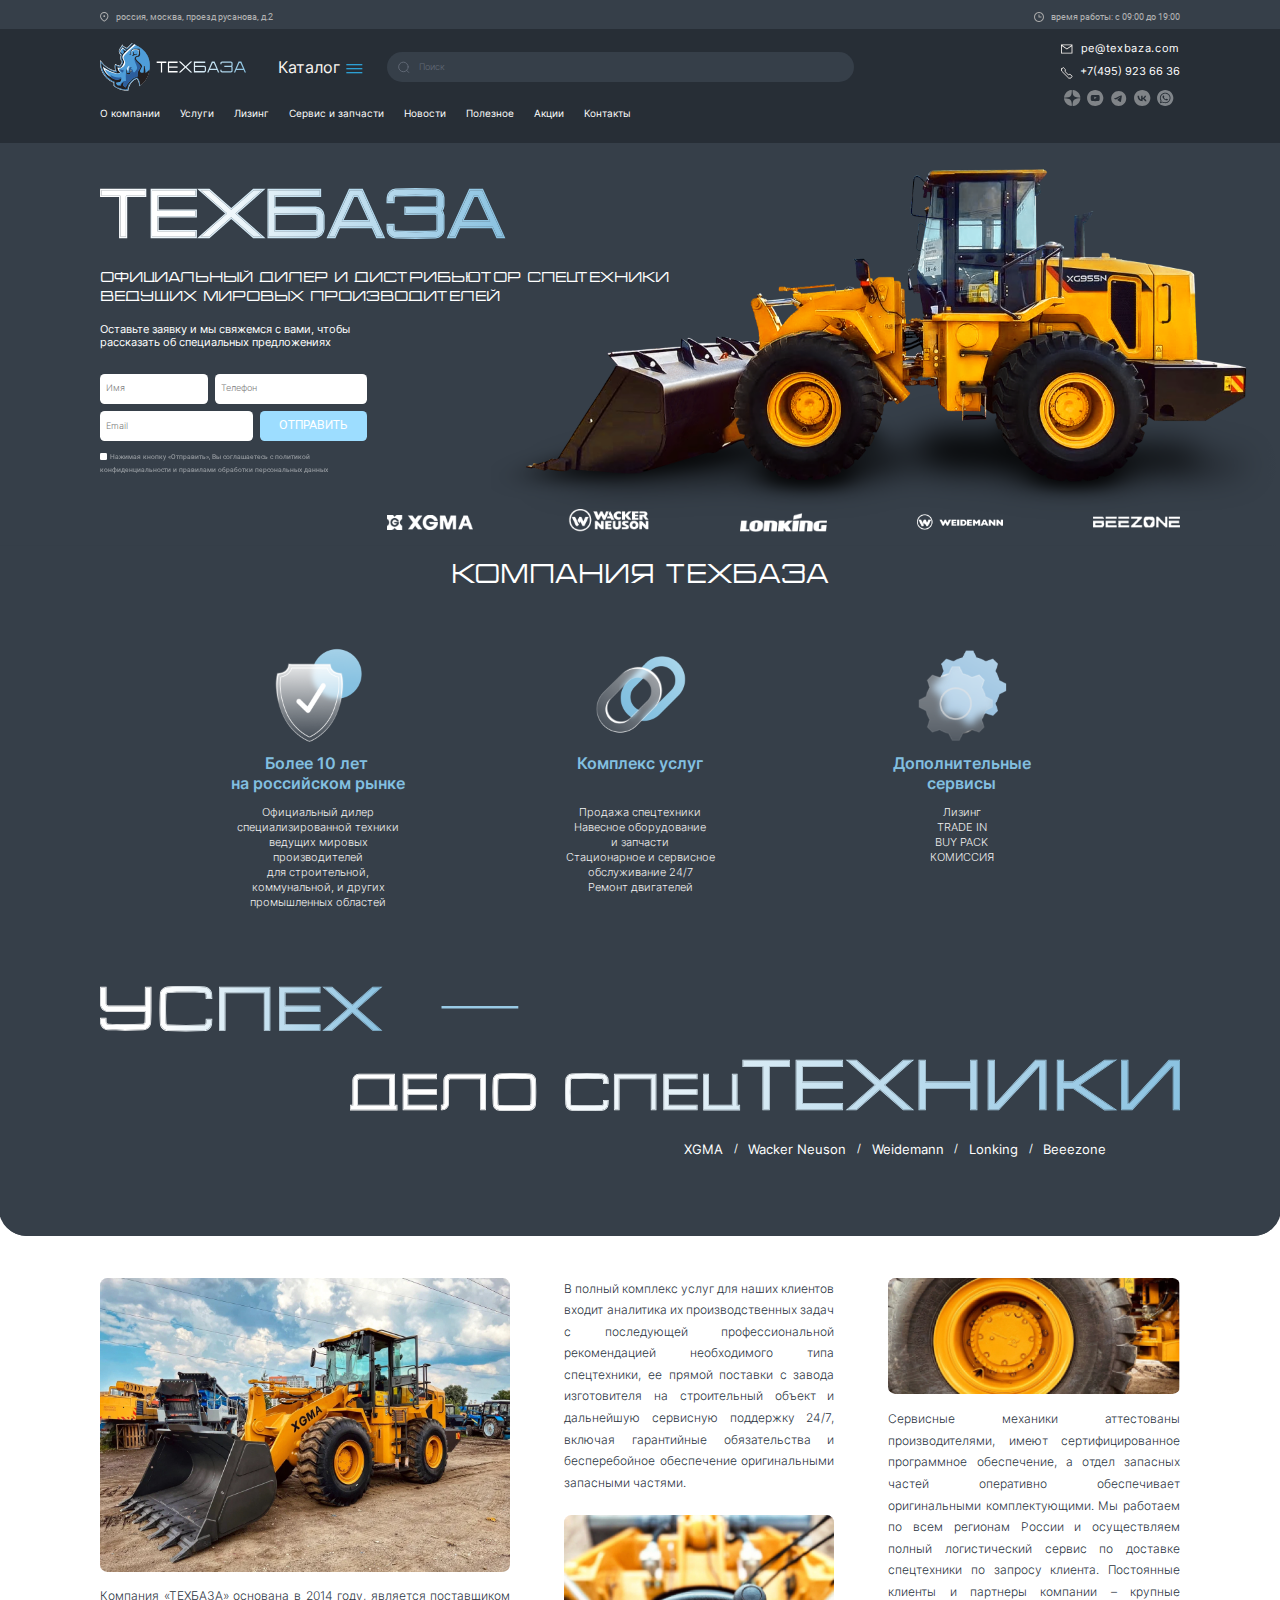
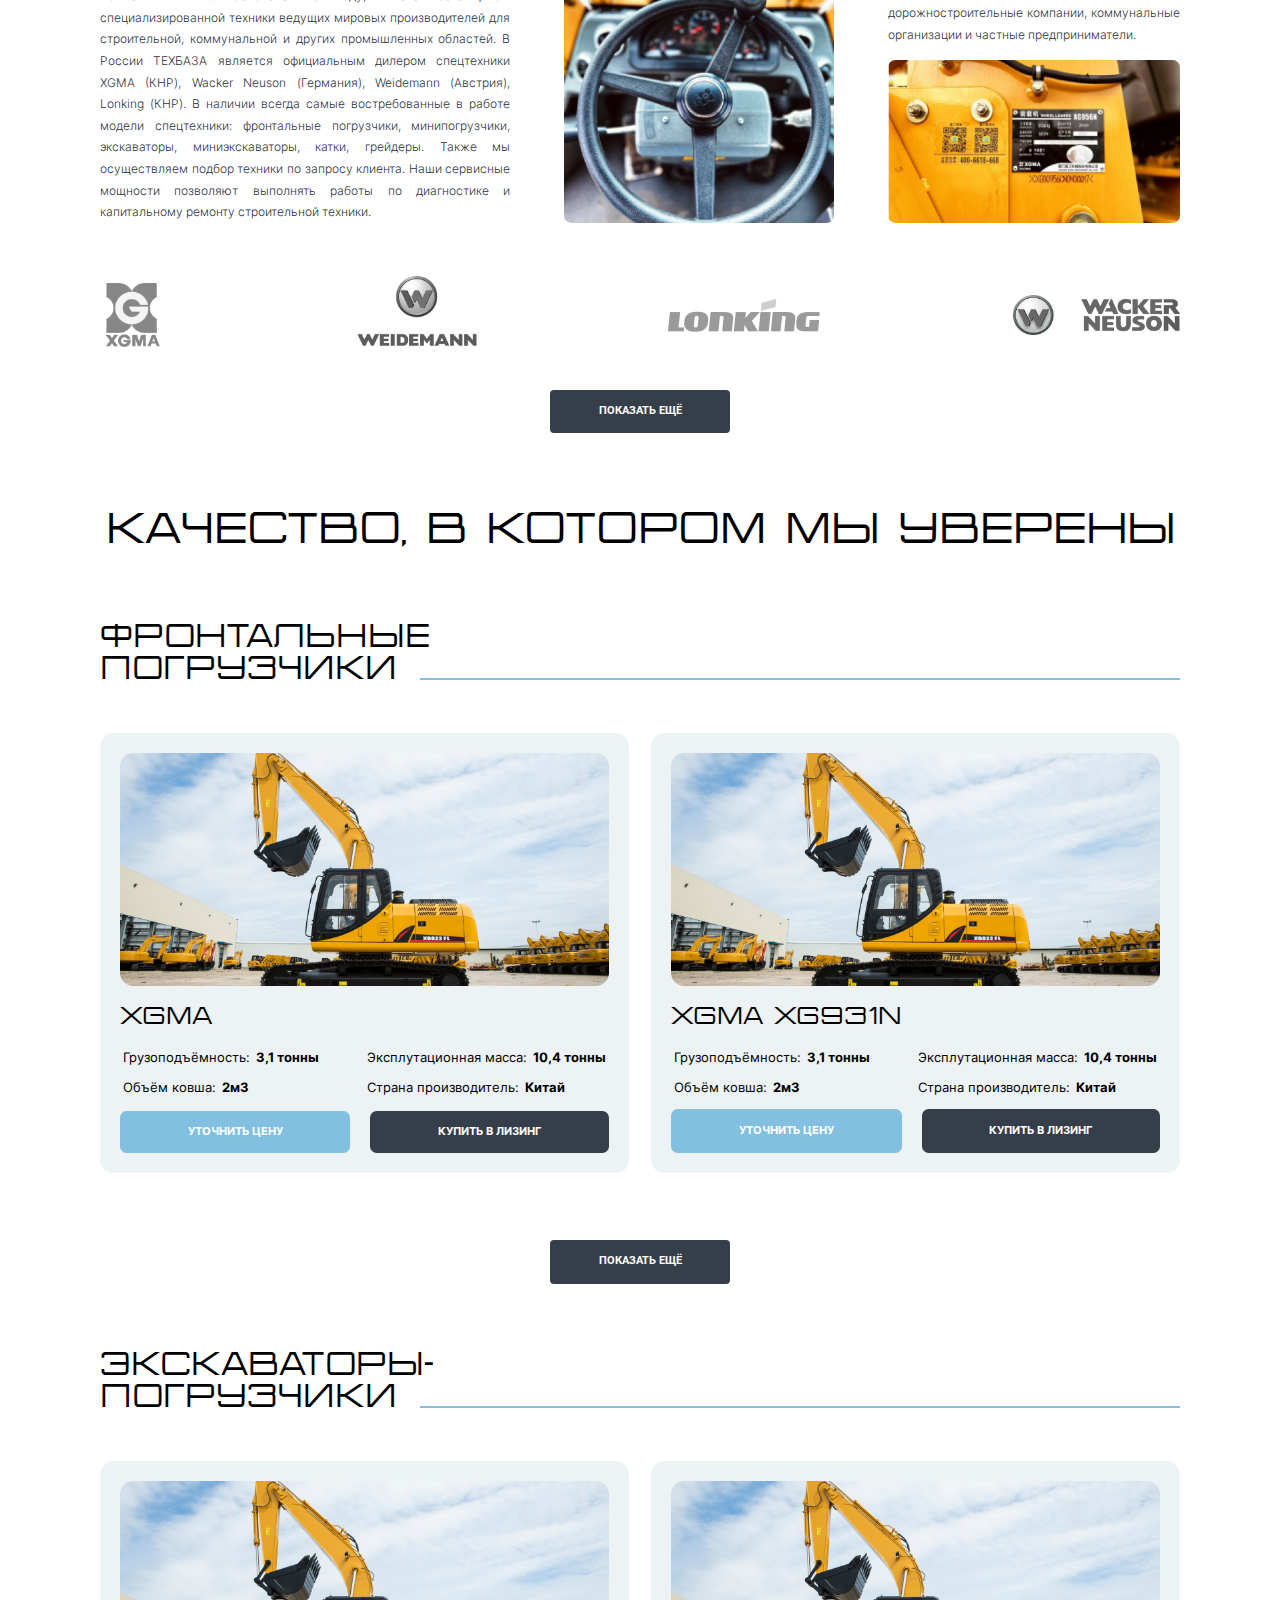
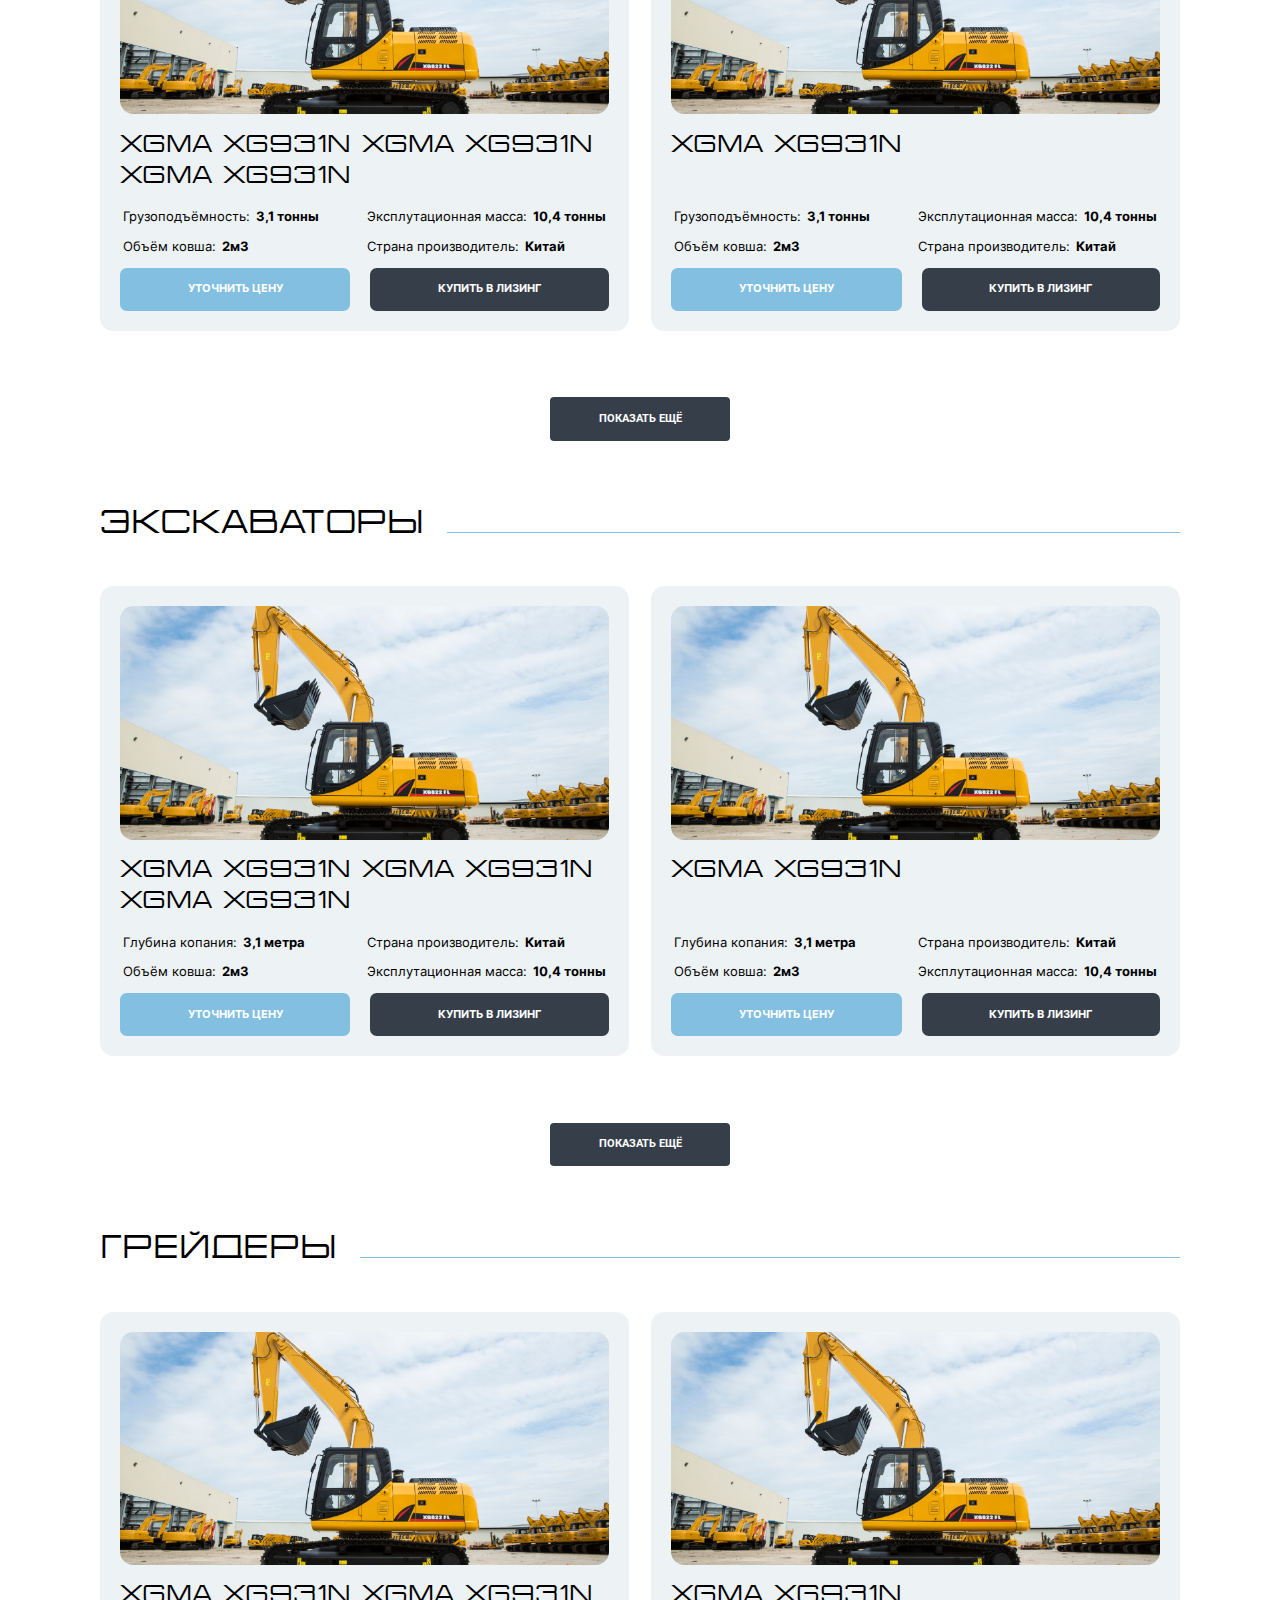
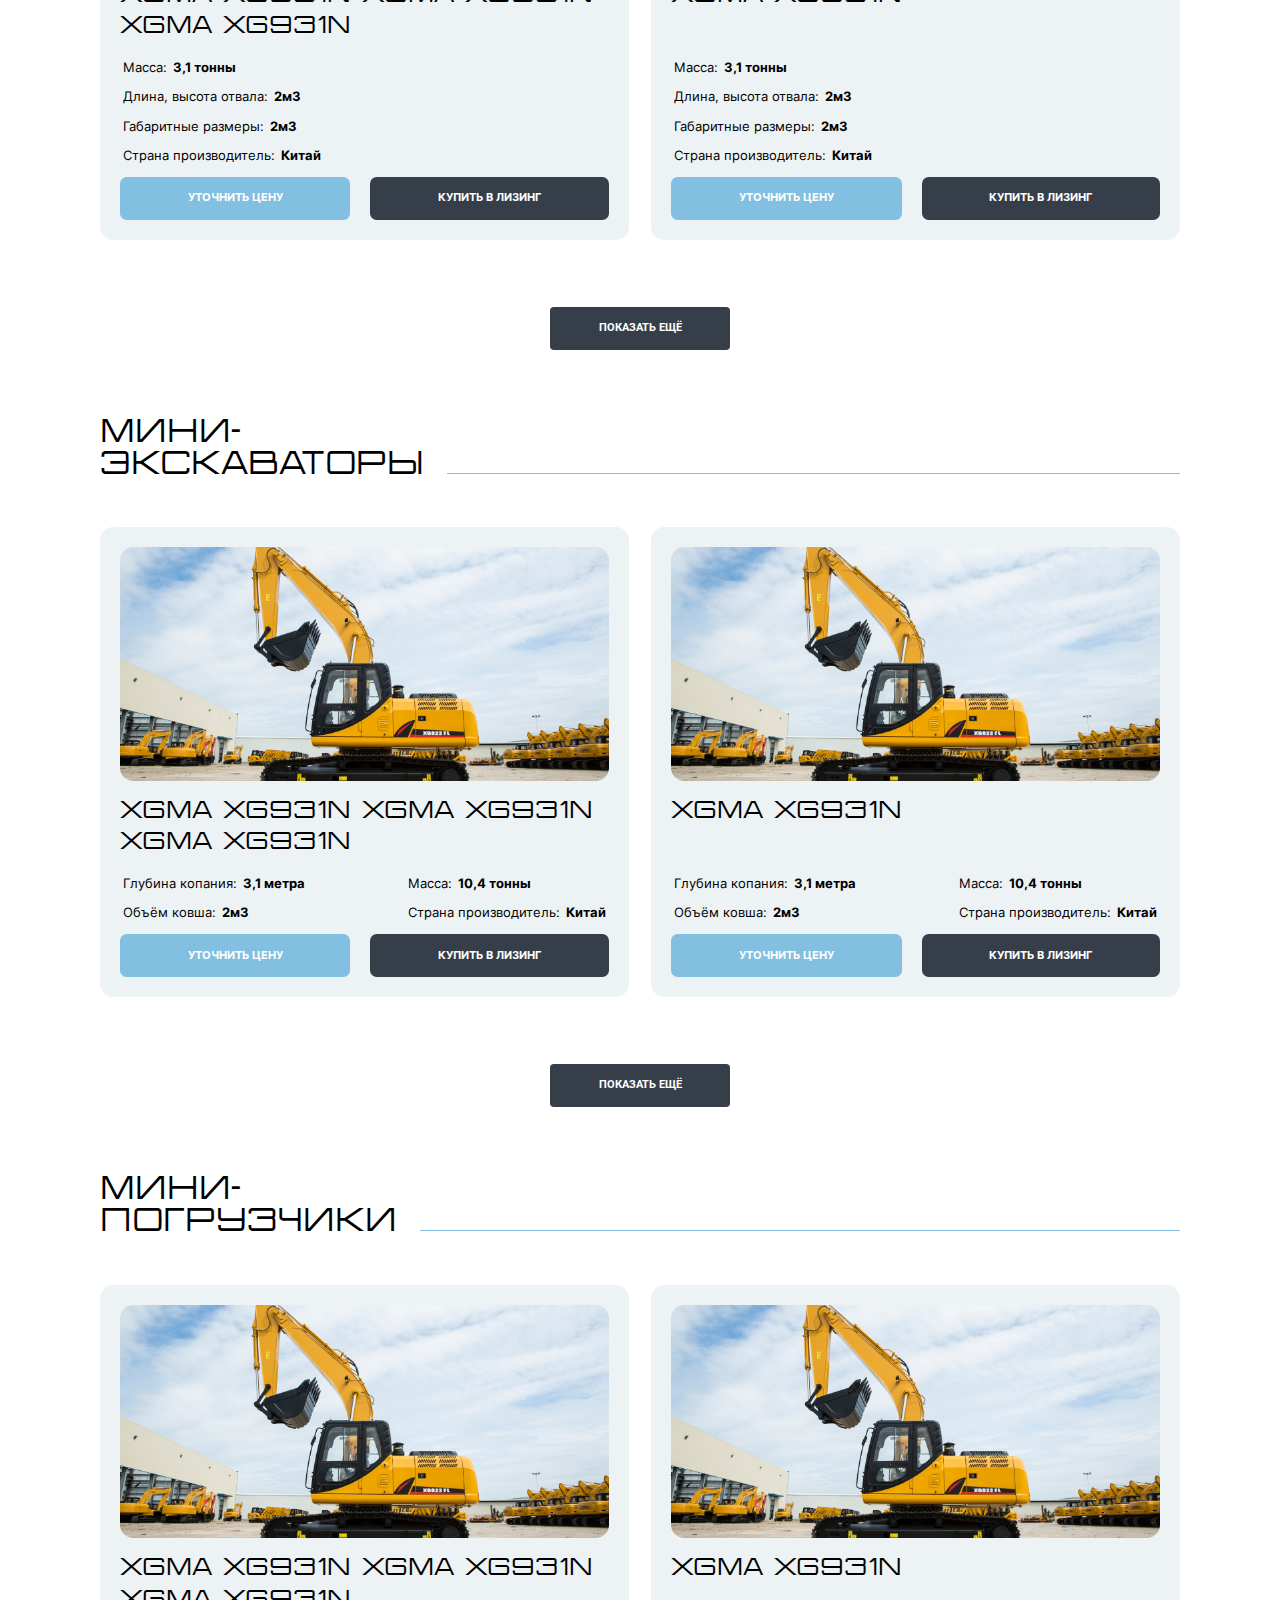
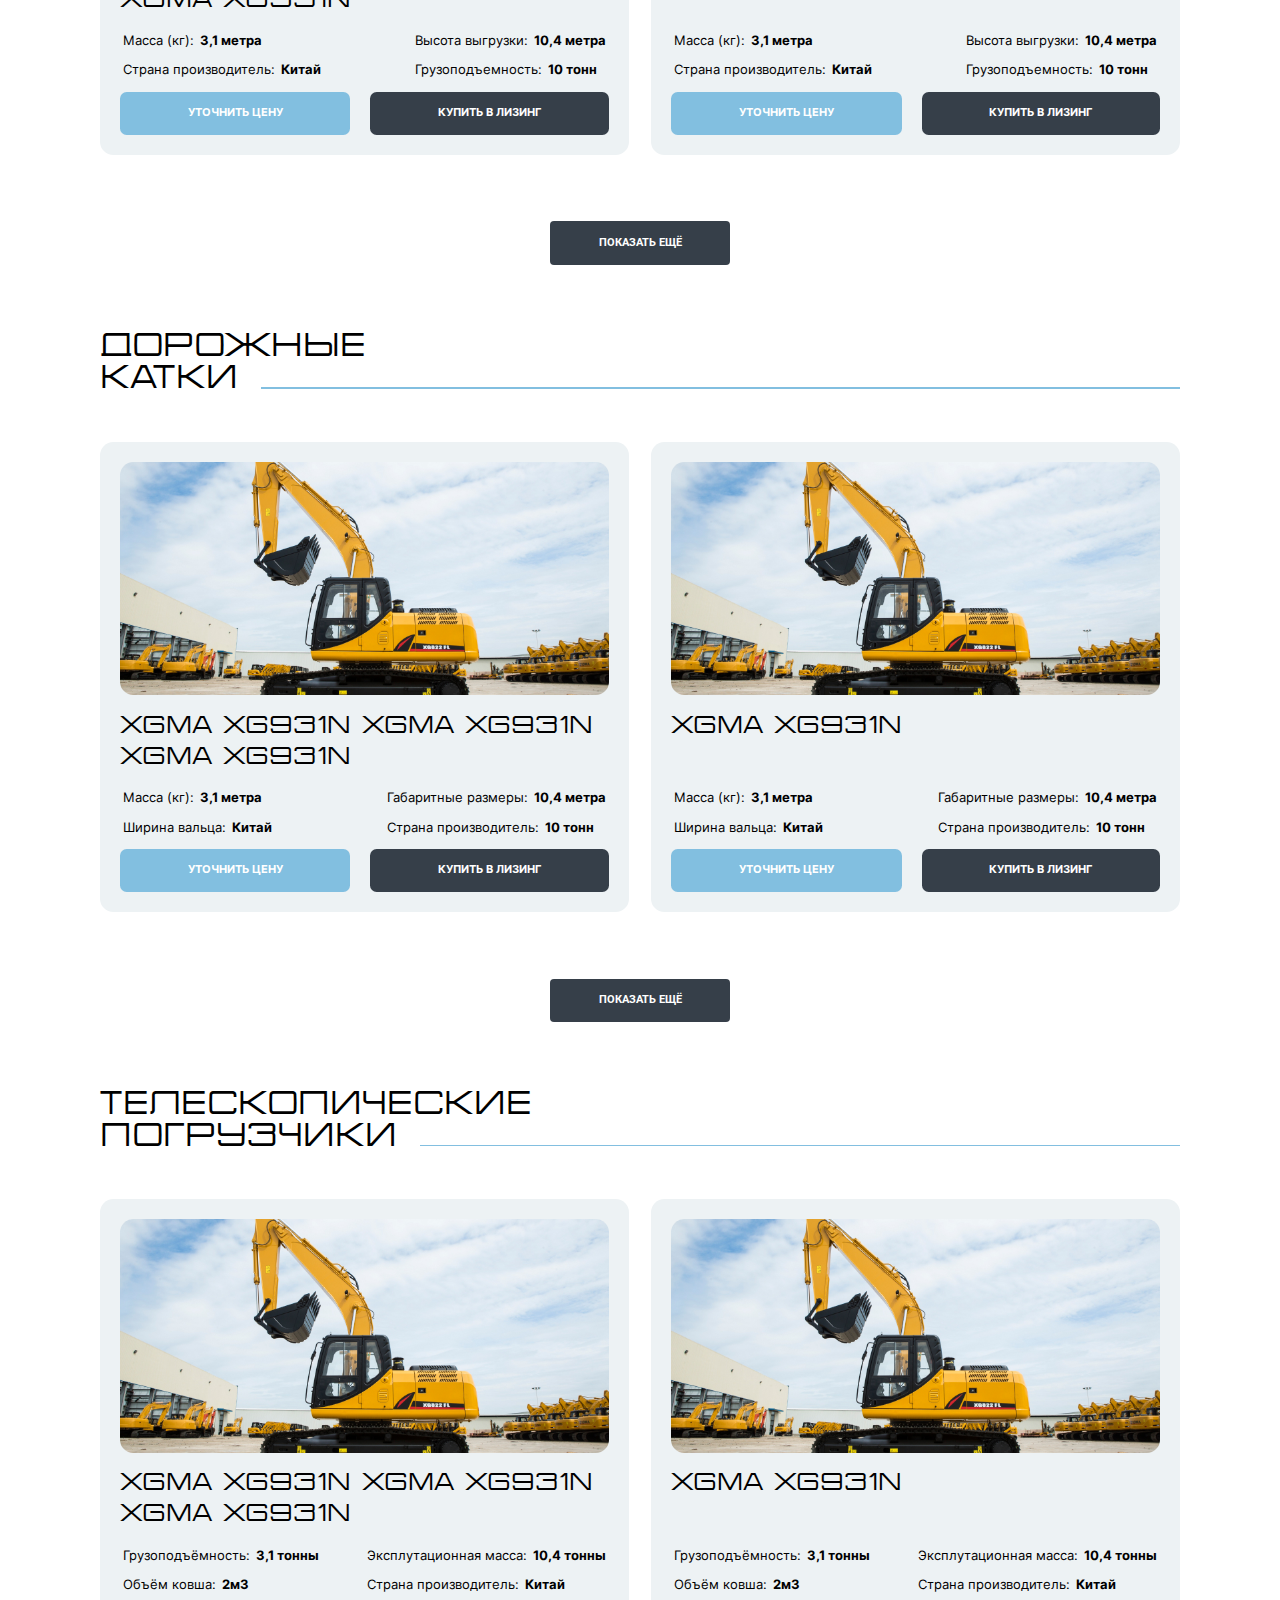
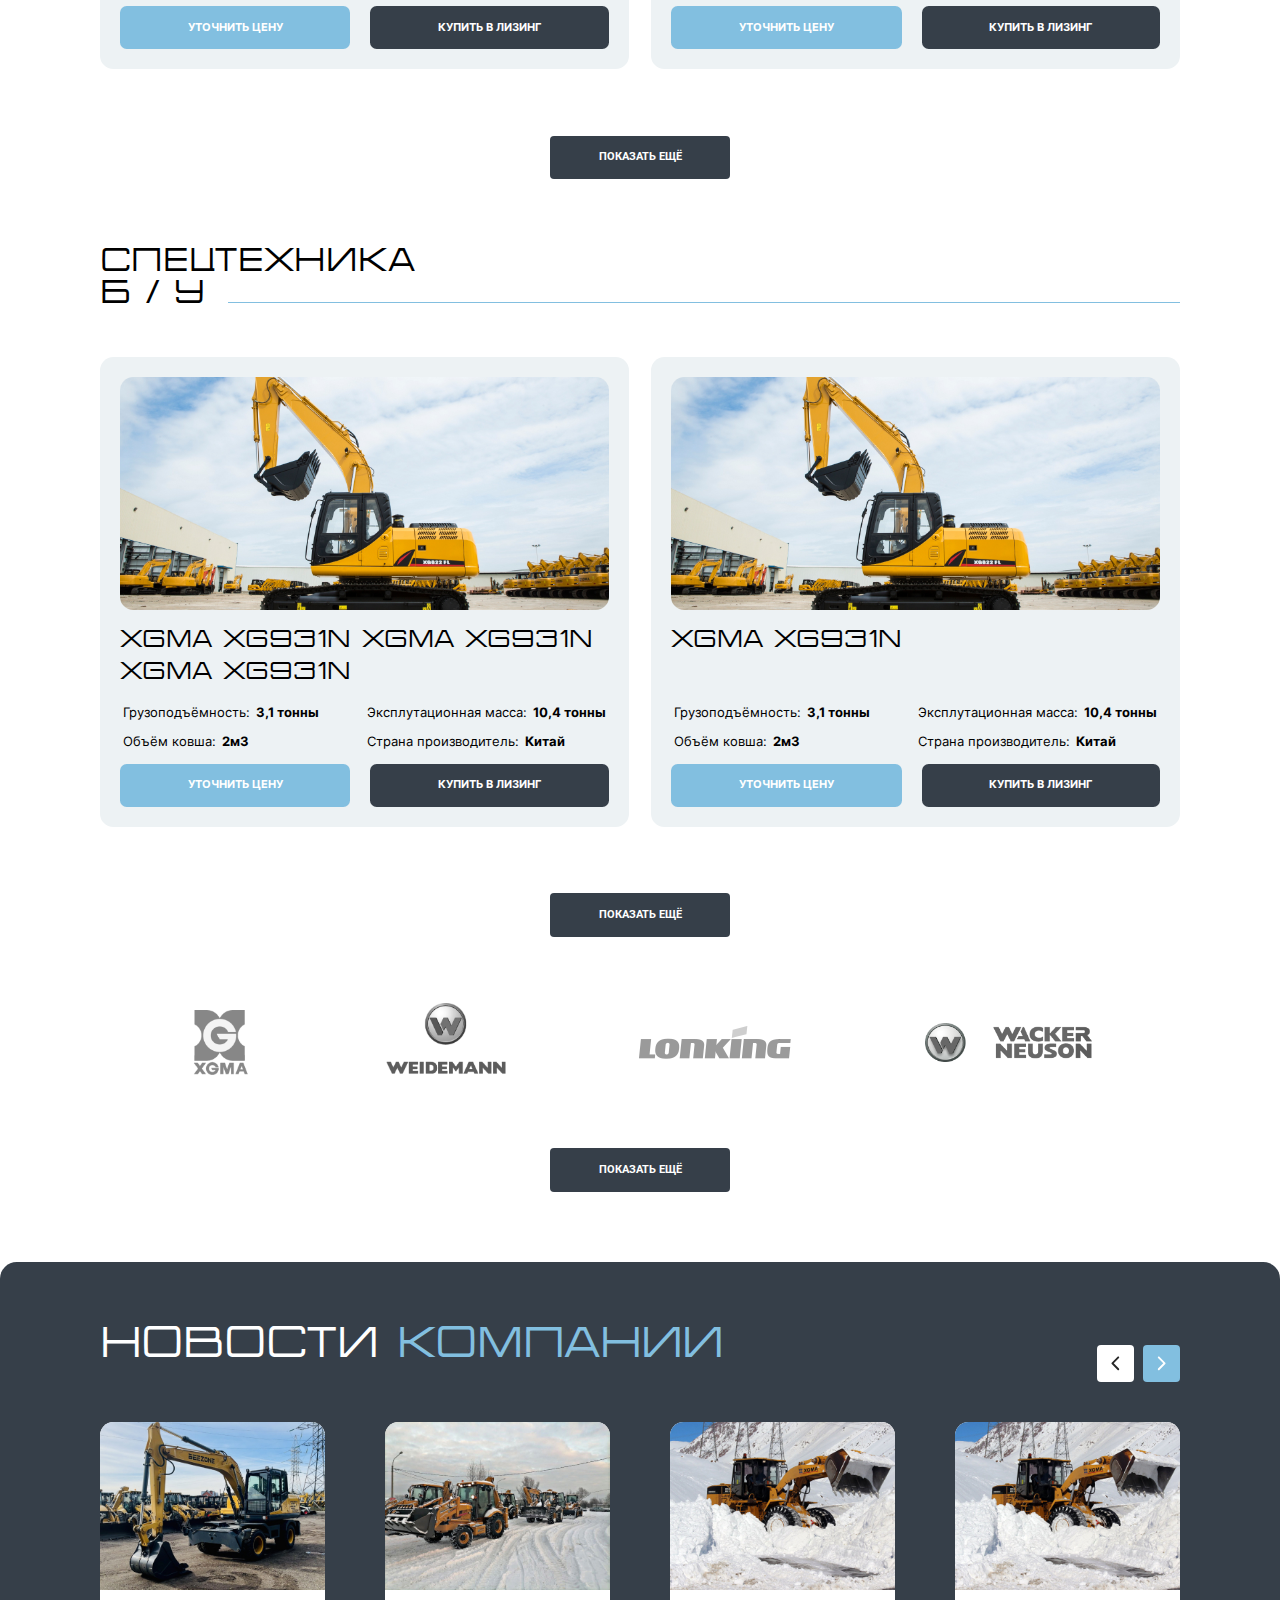
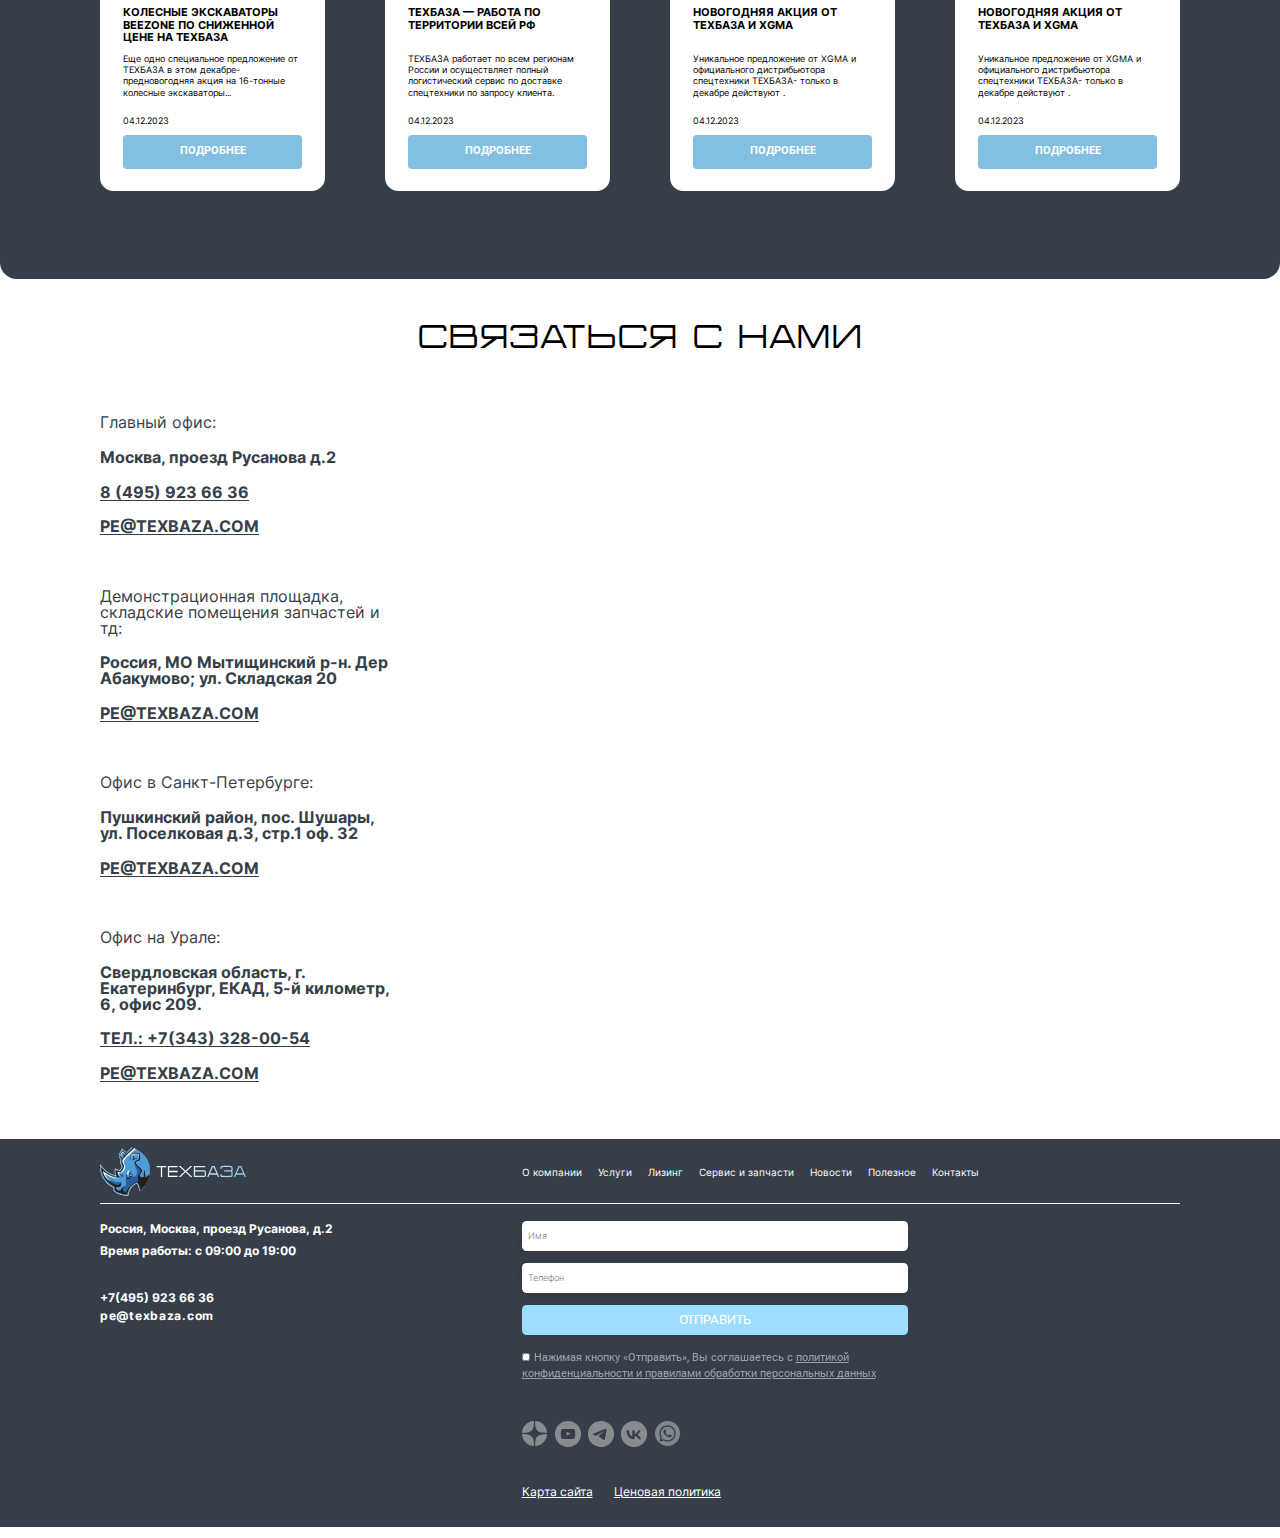
==== commit 4e8130a4: "[;." ====
--- a/index.html
+++ b/index.html
@@ -116,15 +116,16 @@
 						<div class="top__body">
 							<img class="top__title" src="img/main-title.svg" alt="main title">
 							<h1 class="top__descr">
-								Официальный дилер<br>по продажам спецтехники
+								Официальный дилер и дистрибьютор спецтехники <br>
+								ведущих мировых производителей
 							</h1>
 							<div class="top__bg__mobile">
-								<img src="img/top-bg-mobile.png" alt="">
+								<img src="img/top-decor-big.png" alt="">
 							</div>
 							<form class="top__form">
 								<p class="top__form-descr">
-									Оставьте заявку и мы свяжемся с вами, чтобы рассказать об акционных
-									предложениях декабря
+									Оставьте заявку и мы свяжемся с вами, чтобы рассказать об специальных
+									предложениях
 								</p>
 								<div class="top__form-row">
 									<input type="text" class="top__form-input top__form-input--3" placeholder="Имя">
@@ -189,15 +190,14 @@
 							<li class="about__list-item">
 								<strong class="about__list-title">Комплекс услуг</strong>
 								<p class="about__list-descr">
-									Продажа спецтехники Навесное оборудование и запчасти. Стационарное
-									и выездное сервисное обслуживание 24/7
+									Продажа спецтехники <br> Навесное оборудование и запчасти <br> Стационарное
+									и сервисное обслуживание 24/7 <br> Ремонт двигателей
 								</p>
 							</li>
 							<li class="about__list-item">
 								<strong class="about__list-title">Дополнительные сервисы</strong>
 								<p class="about__list-descr">
-									Trade in, комиссия Финансирование покупки юридическим и физическим
-									лицам
+									Лизинг <br> TRADE IN <br> BUY PACK <br> КОМИССИЯ
 								</p>
 							</li>
 						</ul>
@@ -336,6 +336,16 @@
 													2м3
 												</td>
 											</tr>
+										</tbody>
+									</table>
+									<table class="preview-products__table">
+										<tbody class="preview-products__table-body">
+											<tr class="preview-products__table-row">
+												<td class="preview-products__table-td">Эксплутационная масса:&nbsp;</td>
+												<td class="preview-products__table-td preview-products__table-td--last">
+													10,4 тонны
+												</td>
+											</tr>
 											<tr class="preview-products__table-row">
 												<td class="preview-products__table-td">
 													Страна производитель:&nbsp;
@@ -377,6 +387,24 @@
 											</tr>
 										</tbody>
 									</table>
+									<table class="preview-products__table">
+										<tbody class="preview-products__table-body">
+											<tr class="preview-products__table-row">
+												<td class="preview-products__table-td">Эксплутационная масса:&nbsp;</td>
+												<td class="preview-products__table-td preview-products__table-td--last">
+													10,4 тонны
+												</td>
+											</tr>
+											<tr class="preview-products__table-row">
+												<td class="preview-products__table-td">
+													Страна производитель:&nbsp;
+												</td>
+												<td class="preview-products__table-td preview-products__table-td--last">
+													Китай
+												</td>
+											</tr>
+										</tbody>
+									</table>
 								</div>
 								<div class="preview-products__bottom">
 									<a href="#" class="preview-products__elem-btn">Уточнить цену</a>
@@ -390,10 +418,10 @@
 							<button class="btn-dark">Показать ещё</button>
 						</div>
 					</article>
-
 					<article class="preview-products__cat">
 						<h3 class="preview-products__cat-title">
-							<span>Экскаватор</span>
+							<span>Экскаваторы-</span>
+							<span>погрузчики</span>
 						</h3>
 						<div class="preview-products__elems">
 							<article class="preview-products__elem">
@@ -419,6 +447,16 @@
 													2м3
 												</td>
 											</tr>
+										</tbody>
+									</table>
+									<table class="preview-products__table">
+										<tbody class="preview-products__table-body">
+											<tr class="preview-products__table-row">
+												<td class="preview-products__table-td">Эксплутационная масса:&nbsp;</td>
+												<td class="preview-products__table-td preview-products__table-td--last">
+													10,4 тонны
+												</td>
+											</tr>
 											<tr class="preview-products__table-row">
 												<td class="preview-products__table-td">
 													Страна производитель:&nbsp;
@@ -456,6 +494,134 @@
 												<td class="preview-products__table-td">Объём ковша:&nbsp;</td>
 												<td class="preview-products__table-td preview-products__table-td--last">
 													2м3
+												</td>
+											</tr>
+										</tbody>
+									</table>
+									<table class="preview-products__table">
+										<tbody class="preview-products__table-body">
+											<tr class="preview-products__table-row">
+												<td class="preview-products__table-td">Эксплутационная масса:&nbsp;</td>
+												<td class="preview-products__table-td preview-products__table-td--last">
+													10,4 тонны
+												</td>
+											</tr>
+											<tr class="preview-products__table-row">
+												<td class="preview-products__table-td">
+													Страна производитель:&nbsp;
+												</td>
+												<td class="preview-products__table-td preview-products__table-td--last">
+													Китай
+												</td>
+											</tr>
+										</tbody>
+									</table>
+								</div>
+								<div class="preview-products__bottom">
+									<button class="preview-products__elem-btn">Уточнить цену</button>
+									<button class="preview-products__elem-btn preview-products__elem-btn--dark">
+										Купить в лизинг
+									</button>
+								</div>
+							</article>
+						</div>
+						<div class="content-center">
+							<button class="btn-dark">Показать ещё</button>
+						</div>
+					</article>
+					<article class="preview-products__cat">
+						<h3 class="preview-products__cat-title">
+							<span>Экскаваторы</span>
+						</h3>
+						<div class="preview-products__elems">
+							<article class="preview-products__elem">
+								<img src="img/preview-product.jpg" alt="product alt" class="preview-products__img"
+									loading="lazy">
+								<h4 class="preview-products__elem-title">
+									XGMA XG931N XGMA XG931N XGMA XG931N
+								</h4>
+								<div class="preview-products__body">
+									<table class="preview-products__table">
+										<tbody class="preview-products__table-body">
+											<tr class="preview-products__table-row">
+												<td class="preview-products__table-td">
+													Глубина копания:&nbsp;
+												</td>
+												<td class="preview-products__table-td preview-products__table-td--last">
+													3,1 метра
+												</td>
+											</tr>
+											<tr class="preview-products__table-row">
+												<td class="preview-products__table-td">Объём ковша:&nbsp;</td>
+												<td class="preview-products__table-td preview-products__table-td--last">
+													2м3
+												</td>
+											</tr>
+										</tbody>
+									</table>
+									<table class="preview-products__table">
+										<tbody class="preview-products__table-body">
+											<tr class="preview-products__table-row">
+												<td class="preview-products__table-td">
+													Страна производитель:&nbsp;
+												</td>
+												<td class="preview-products__table-td preview-products__table-td--last">
+													Китай
+												</td>
+											</tr>
+											<tr class="preview-products__table-row">
+												<td class="preview-products__table-td">Эксплутационная масса:&nbsp;</td>
+												<td class="preview-products__table-td preview-products__table-td--last">
+													10,4 тонны
+												</td>
+											</tr>
+										</tbody>
+									</table>
+								</div>
+								<div class="preview-products__bottom">
+									<button class="preview-products__elem-btn">Уточнить цену</button>
+									<button class="preview-products__elem-btn preview-products__elem-btn--dark">
+										Купить в лизинг
+									</button>
+								</div>
+							</article>
+							<article class="preview-products__elem">
+								<img src="img/preview-product.jpg" alt="product alt" class="preview-products__img"
+									loading="lazy">
+								<h4 class="preview-products__elem-title">XGMA XG931N</h4>
+								<div class="preview-products__body">
+									<table class="preview-products__table">
+										<tbody class="preview-products__table-body">
+											<tr class="preview-products__table-row">
+												<td class="preview-products__table-td">
+													Глубина копания:&nbsp;
+												</td>
+												<td class="preview-products__table-td preview-products__table-td--last">
+													3,1 метра
+												</td>
+											</tr>
+											<tr class="preview-products__table-row">
+												<td class="preview-products__table-td">Объём ковша:&nbsp;</td>
+												<td class="preview-products__table-td preview-products__table-td--last">
+													2м3
+												</td>
+											</tr>
+										</tbody>
+									</table>
+									<table class="preview-products__table">
+										<tbody class="preview-products__table-body">
+											<tr class="preview-products__table-row">
+												<td class="preview-products__table-td">
+													Страна производитель:&nbsp;
+												</td>
+												<td class="preview-products__table-td preview-products__table-td--last">
+													Китай
+												</td>
+											</tr>
+											<tr class="preview-products__table-row">
+												<td class="preview-products__table-td">Эксплутационная масса:&nbsp;</td>
+												<td class="preview-products__table-td preview-products__table-td--last">
+													10,4 тонны
 												</td>
 											</tr>
 										</tbody>
@@ -490,14 +656,20 @@
 										<tbody class="preview-products__table-body">
 											<tr class="preview-products__table-row">
 												<td class="preview-products__table-td">
-													Грузоподъёмность:&nbsp;
+													Масса:&nbsp;
 												</td>
 												<td class="preview-products__table-td preview-products__table-td--last">
 													3,1 тонны
 												</td>
 											</tr>
 											<tr class="preview-products__table-row">
-												<td class="preview-products__table-td">Объём ковша:&nbsp;</td>
+												<td class="preview-products__table-td">Длина, высота отвала:&nbsp;</td>
+												<td class="preview-products__table-td preview-products__table-td--last">
+													2м3
+												</td>
+											</tr>
+											<tr class="preview-products__table-row">
+												<td class="preview-products__table-td">Габаритные размеры:&nbsp;</td>
 												<td class="preview-products__table-td preview-products__table-td--last">
 													2м3
 												</td>
@@ -529,16 +701,30 @@
 										<tbody class="preview-products__table-body">
 											<tr class="preview-products__table-row">
 												<td class="preview-products__table-td">
-													Грузоподъёмность:&nbsp;
+													Масса:&nbsp;
 												</td>
 												<td class="preview-products__table-td preview-products__table-td--last">
 													3,1 тонны
 												</td>
 											</tr>
 											<tr class="preview-products__table-row">
-												<td class="preview-products__table-td">Объём ковша:&nbsp;</td>
+												<td class="preview-products__table-td">Длина, высота отвала:&nbsp;</td>
 												<td class="preview-products__table-td preview-products__table-td--last">
 													2м3
+												</td>
+											</tr>
+											<tr class="preview-products__table-row">
+												<td class="preview-products__table-td">Габаритные размеры:&nbsp;</td>
+												<td class="preview-products__table-td preview-products__table-td--last">
+													2м3
+												</td>
+											</tr>
+											<tr class="preview-products__table-row">
+												<td class="preview-products__table-td">
+													Страна производитель:&nbsp;
+												</td>
+												<td class="preview-products__table-td preview-products__table-td--last">
+													Китай
 												</td>
 											</tr>
 										</tbody>
@@ -574,16 +760,26 @@
 										<tbody class="preview-products__table-body">
 											<tr class="preview-products__table-row">
 												<td class="preview-products__table-td">
-													Грузоподъёмность:&nbsp;
-												</td>
-												<td class="preview-products__table-td preview-products__table-td--last">
-													3,1 тонны
+													Глубина копания:&nbsp;
+												</td>
+												<td class="preview-products__table-td preview-products__table-td--last">
+													3,1 метра
 												</td>
 											</tr>
 											<tr class="preview-products__table-row">
 												<td class="preview-products__table-td">Объём ковша:&nbsp;</td>
 												<td class="preview-products__table-td preview-products__table-td--last">
 													2м3
+												</td>
+											</tr>
+										</tbody>
+									</table>
+									<table class="preview-products__table">
+										<tbody class="preview-products__table-body">
+											<tr class="preview-products__table-row">
+												<td class="preview-products__table-td">Масса:&nbsp;</td>
+												<td class="preview-products__table-td preview-products__table-td--last">
+													10,4 тонны
 												</td>
 											</tr>
 											<tr class="preview-products__table-row">
@@ -613,16 +809,34 @@
 										<tbody class="preview-products__table-body">
 											<tr class="preview-products__table-row">
 												<td class="preview-products__table-td">
-													Грузоподъёмность:&nbsp;
-												</td>
-												<td class="preview-products__table-td preview-products__table-td--last">
-													3,1 тонны
+													Глубина копания:&nbsp;
+												</td>
+												<td class="preview-products__table-td preview-products__table-td--last">
+													3,1 метра
 												</td>
 											</tr>
 											<tr class="preview-products__table-row">
 												<td class="preview-products__table-td">Объём ковша:&nbsp;</td>
 												<td class="preview-products__table-td preview-products__table-td--last">
 													2м3
+												</td>
+											</tr>
+										</tbody>
+									</table>
+									<table class="preview-products__table">
+										<tbody class="preview-products__table-body">
+											<tr class="preview-products__table-row">
+												<td class="preview-products__table-td">Масса:&nbsp;</td>
+												<td class="preview-products__table-td preview-products__table-td--last">
+													10,4 тонны
+												</td>
+											</tr>
+											<tr class="preview-products__table-row">
+												<td class="preview-products__table-td">
+													Страна производитель:&nbsp;
+												</td>
+												<td class="preview-products__table-td preview-products__table-td--last">
+													Китай
 												</td>
 											</tr>
 										</tbody>
@@ -658,16 +872,10 @@
 										<tbody class="preview-products__table-body">
 											<tr class="preview-products__table-row">
 												<td class="preview-products__table-td">
-													Грузоподъёмность:&nbsp;
-												</td>
-												<td class="preview-products__table-td preview-products__table-td--last">
-													3,1 тонны
-												</td>
-											</tr>
-											<tr class="preview-products__table-row">
-												<td class="preview-products__table-td">Объём ковша:&nbsp;</td>
-												<td class="preview-products__table-td preview-products__table-td--last">
-													2м3
+													Масса (кг):&nbsp;
+												</td>
+												<td class="preview-products__table-td preview-products__table-td--last">
+													3,1 метра
 												</td>
 											</tr>
 											<tr class="preview-products__table-row">
@@ -676,6 +884,24 @@
 												</td>
 												<td class="preview-products__table-td preview-products__table-td--last">
 													Китай
+												</td>
+											</tr>
+										</tbody>
+									</table>
+									<table class="preview-products__table">
+										<tbody class="preview-products__table-body">
+											<tr class="preview-products__table-row">
+												<td class="preview-products__table-td">Высота выгрузки:&nbsp;</td>
+												<td class="preview-products__table-td preview-products__table-td--last">
+													10,4 метра
+												</td>
+											</tr>
+											<tr class="preview-products__table-row">
+												<td class="preview-products__table-td">
+													Грузоподъемность:&nbsp;
+												</td>
+												<td class="preview-products__table-td preview-products__table-td--last">
+													10 тонн
 												</td>
 											</tr>
 										</tbody>
@@ -697,16 +923,36 @@
 										<tbody class="preview-products__table-body">
 											<tr class="preview-products__table-row">
 												<td class="preview-products__table-td">
-													Грузоподъёмность:&nbsp;
-												</td>
-												<td class="preview-products__table-td preview-products__table-td--last">
-													3,1 тонны
-												</td>
-											</tr>
-											<tr class="preview-products__table-row">
-												<td class="preview-products__table-td">Объём ковша:&nbsp;</td>
-												<td class="preview-products__table-td preview-products__table-td--last">
-													2м3
+													Масса (кг):&nbsp;
+												</td>
+												<td class="preview-products__table-td preview-products__table-td--last">
+													3,1 метра
+												</td>
+											</tr>
+											<tr class="preview-products__table-row">
+												<td class="preview-products__table-td">
+													Страна производитель:&nbsp;
+												</td>
+												<td class="preview-products__table-td preview-products__table-td--last">
+													Китай
+												</td>
+											</tr>
+										</tbody>
+									</table>
+									<table class="preview-products__table">
+										<tbody class="preview-products__table-body">
+											<tr class="preview-products__table-row">
+												<td class="preview-products__table-td">Высота выгрузки:&nbsp;</td>
+												<td class="preview-products__table-td preview-products__table-td--last">
+													10,4 метра
+												</td>
+											</tr>
+											<tr class="preview-products__table-row">
+												<td class="preview-products__table-td">
+													Грузоподъемность:&nbsp;
+												</td>
+												<td class="preview-products__table-td preview-products__table-td--last">
+													10 тонн
 												</td>
 											</tr>
 										</tbody>
@@ -742,16 +988,28 @@
 										<tbody class="preview-products__table-body">
 											<tr class="preview-products__table-row">
 												<td class="preview-products__table-td">
-													Грузоподъёмность:&nbsp;
-												</td>
-												<td class="preview-products__table-td preview-products__table-td--last">
-													3,1 тонны
-												</td>
-											</tr>
-											<tr class="preview-products__table-row">
-												<td class="preview-products__table-td">Объём ковша:&nbsp;</td>
-												<td class="preview-products__table-td preview-products__table-td--last">
-													2м3
+													Масса (кг):&nbsp;
+												</td>
+												<td class="preview-products__table-td preview-products__table-td--last">
+													3,1 метра
+												</td>
+											</tr>
+											<tr class="preview-products__table-row">
+												<td class="preview-products__table-td">
+													Ширина вальца:&nbsp;
+												</td>
+												<td class="preview-products__table-td preview-products__table-td--last">
+													Китай
+												</td>
+											</tr>
+										</tbody>
+									</table>
+									<table class="preview-products__table">
+										<tbody class="preview-products__table-body">
+											<tr class="preview-products__table-row">
+												<td class="preview-products__table-td">Габаритные размеры:&nbsp;</td>
+												<td class="preview-products__table-td preview-products__table-td--last">
+													10,4 метра
 												</td>
 											</tr>
 											<tr class="preview-products__table-row">
@@ -759,7 +1017,7 @@
 													Страна производитель:&nbsp;
 												</td>
 												<td class="preview-products__table-td preview-products__table-td--last">
-													Китай
+													10 тонн
 												</td>
 											</tr>
 										</tbody>
@@ -781,16 +1039,36 @@
 										<tbody class="preview-products__table-body">
 											<tr class="preview-products__table-row">
 												<td class="preview-products__table-td">
-													Грузоподъёмность:&nbsp;
-												</td>
-												<td class="preview-products__table-td preview-products__table-td--last">
-													3,1 тонны
-												</td>
-											</tr>
-											<tr class="preview-products__table-row">
-												<td class="preview-products__table-td">Объём ковша:&nbsp;</td>
-												<td class="preview-products__table-td preview-products__table-td--last">
-													2м3
+													Масса (кг):&nbsp;
+												</td>
+												<td class="preview-products__table-td preview-products__table-td--last">
+													3,1 метра
+												</td>
+											</tr>
+											<tr class="preview-products__table-row">
+												<td class="preview-products__table-td">
+													Ширина вальца:&nbsp;
+												</td>
+												<td class="preview-products__table-td preview-products__table-td--last">
+													Китай
+												</td>
+											</tr>
+										</tbody>
+									</table>
+									<table class="preview-products__table">
+										<tbody class="preview-products__table-body">
+											<tr class="preview-products__table-row">
+												<td class="preview-products__table-td">Габаритные размеры:&nbsp;</td>
+												<td class="preview-products__table-td preview-products__table-td--last">
+													10,4 метра
+												</td>
+											</tr>
+											<tr class="preview-products__table-row">
+												<td class="preview-products__table-td">
+													Страна производитель:&nbsp;
+												</td>
+												<td class="preview-products__table-td preview-products__table-td--last">
+													10 тонн
 												</td>
 											</tr>
 										</tbody>
@@ -809,89 +1087,7 @@
 						</div>
 					</article>
 
-					<article class="preview-products__cat">
-						<h3 class="preview-products__cat-title">
-							<span>Экскаваторы-</span>
-							<span>погрузчики</span>
-						</h3>
-						<div class="preview-products__elems">
-							<article class="preview-products__elem">
-								<img src="img/preview-product.jpg" alt="product alt" class="preview-products__img"
-									loading="lazy">
-								<h4 class="preview-products__elem-title">
-									XGMA XG931N XGMA XG931N XGMA XG931N
-								</h4>
-								<div class="preview-products__body">
-									<table class="preview-products__table">
-										<tbody class="preview-products__table-body">
-											<tr class="preview-products__table-row">
-												<td class="preview-products__table-td">
-													Грузоподъёмность:&nbsp;
-												</td>
-												<td class="preview-products__table-td preview-products__table-td--last">
-													3,1 тонны
-												</td>
-											</tr>
-											<tr class="preview-products__table-row">
-												<td class="preview-products__table-td">Объём ковша:&nbsp;</td>
-												<td class="preview-products__table-td preview-products__table-td--last">
-													2м3
-												</td>
-											</tr>
-											<tr class="preview-products__table-row">
-												<td class="preview-products__table-td">
-													Страна производитель:&nbsp;
-												</td>
-												<td class="preview-products__table-td preview-products__table-td--last">
-													Китай
-												</td>
-											</tr>
-										</tbody>
-									</table>
-								</div>
-								<div class="preview-products__bottom">
-									<button class="preview-products__elem-btn">Уточнить цену</button>
-									<button class="preview-products__elem-btn preview-products__elem-btn--dark">
-										Купить в лизинг
-									</button>
-								</div>
-							</article>
-							<article class="preview-products__elem">
-								<img src="img/preview-product.jpg" alt="product alt" class="preview-products__img"
-									loading="lazy">
-								<h4 class="preview-products__elem-title">XGMA XG931N</h4>
-								<div class="preview-products__body">
-									<table class="preview-products__table">
-										<tbody class="preview-products__table-body">
-											<tr class="preview-products__table-row">
-												<td class="preview-products__table-td">
-													Грузоподъёмность:&nbsp;
-												</td>
-												<td class="preview-products__table-td preview-products__table-td--last">
-													3,1 тонны
-												</td>
-											</tr>
-											<tr class="preview-products__table-row">
-												<td class="preview-products__table-td">Объём ковша:&nbsp;</td>
-												<td class="preview-products__table-td preview-products__table-td--last">
-													2м3
-												</td>
-											</tr>
-										</tbody>
-									</table>
-								</div>
-								<div class="preview-products__bottom">
-									<button class="preview-products__elem-btn">Уточнить цену</button>
-									<button class="preview-products__elem-btn preview-products__elem-btn--dark">
-										Купить в лизинг
-									</button>
-								</div>
-							</article>
-						</div>
-						<div class="content-center">
-							<button class="btn-dark">Показать ещё</button>
-						</div>
-					</article>
+					
 
 					<article class="preview-products__cat">
 						<h3 class="preview-products__cat-title">
@@ -922,6 +1118,16 @@
 													2м3
 												</td>
 											</tr>
+										</tbody>
+									</table>
+									<table class="preview-products__table">
+										<tbody class="preview-products__table-body">
+											<tr class="preview-products__table-row">
+												<td class="preview-products__table-td">Эксплутационная масса:&nbsp;</td>
+												<td class="preview-products__table-td preview-products__table-td--last">
+													10,4 тонны
+												</td>
+											</tr>
 											<tr class="preview-products__table-row">
 												<td class="preview-products__table-td">
 													Страна производитель:&nbsp;
@@ -959,6 +1165,135 @@
 												<td class="preview-products__table-td">Объём ковша:&nbsp;</td>
 												<td class="preview-products__table-td preview-products__table-td--last">
 													2м3
+												</td>
+											</tr>
+										</tbody>
+									</table>
+									<table class="preview-products__table">
+										<tbody class="preview-products__table-body">
+											<tr class="preview-products__table-row">
+												<td class="preview-products__table-td">Эксплутационная масса:&nbsp;</td>
+												<td class="preview-products__table-td preview-products__table-td--last">
+													10,4 тонны
+												</td>
+											</tr>
+											<tr class="preview-products__table-row">
+												<td class="preview-products__table-td">
+													Страна производитель:&nbsp;
+												</td>
+												<td class="preview-products__table-td preview-products__table-td--last">
+													Китай
+												</td>
+											</tr>
+										</tbody>
+									</table>
+								</div>
+								<div class="preview-products__bottom">
+									<button class="preview-products__elem-btn">Уточнить цену</button>
+									<button class="preview-products__elem-btn preview-products__elem-btn--dark">
+										Купить в лизинг
+									</button>
+								</div>
+							</article>
+						</div>
+						<div class="content-center">
+							<button class="btn-dark">Показать ещё</button>
+						</div>
+					</article>
+					<article class="preview-products__cat">
+						<h3 class="preview-products__cat-title">
+							<span>Спецтехника</span>
+							<span>Б&nbsp;/&nbsp;У</span>
+						</h3>
+						<div class="preview-products__elems">
+							<article class="preview-products__elem">
+								<img src="img/preview-product.jpg" alt="product alt" class="preview-products__img"
+									loading="lazy">
+								<h4 class="preview-products__elem-title">
+									XGMA XG931N XGMA XG931N XGMA XG931N
+								</h4>
+								<div class="preview-products__body">
+									<table class="preview-products__table">
+										<tbody class="preview-products__table-body">
+											<tr class="preview-products__table-row">
+												<td class="preview-products__table-td">
+													Грузоподъёмность:&nbsp;
+												</td>
+												<td class="preview-products__table-td preview-products__table-td--last">
+													3,1 тонны
+												</td>
+											</tr>
+											<tr class="preview-products__table-row">
+												<td class="preview-products__table-td">Объём ковша:&nbsp;</td>
+												<td class="preview-products__table-td preview-products__table-td--last">
+													2м3
+												</td>
+											</tr>
+										</tbody>
+									</table>
+									<table class="preview-products__table">
+										<tbody class="preview-products__table-body">
+											<tr class="preview-products__table-row">
+												<td class="preview-products__table-td">Эксплутационная масса:&nbsp;</td>
+												<td class="preview-products__table-td preview-products__table-td--last">
+													10,4 тонны
+												</td>
+											</tr>
+											<tr class="preview-products__table-row">
+												<td class="preview-products__table-td">
+													Страна производитель:&nbsp;
+												</td>
+												<td class="preview-products__table-td preview-products__table-td--last">
+													Китай
+												</td>
+											</tr>
+										</tbody>
+									</table>
+								</div>
+								<div class="preview-products__bottom">
+									<button class="preview-products__elem-btn">Уточнить цену</button>
+									<button class="preview-products__elem-btn preview-products__elem-btn--dark">
+										Купить в лизинг
+									</button>
+								</div>
+							</article>
+							<article class="preview-products__elem">
+								<img src="img/preview-product.jpg" alt="product alt" class="preview-products__img"
+									loading="lazy">
+								<h4 class="preview-products__elem-title">XGMA XG931N</h4>
+								<div class="preview-products__body">
+									<table class="preview-products__table">
+										<tbody class="preview-products__table-body">
+											<tr class="preview-products__table-row">
+												<td class="preview-products__table-td">
+													Грузоподъёмность:&nbsp;
+												</td>
+												<td class="preview-products__table-td preview-products__table-td--last">
+													3,1 тонны
+												</td>
+											</tr>
+											<tr class="preview-products__table-row">
+												<td class="preview-products__table-td">Объём ковша:&nbsp;</td>
+												<td class="preview-products__table-td preview-products__table-td--last">
+													2м3
+												</td>
+											</tr>
+										</tbody>
+									</table>
+									<table class="preview-products__table">
+										<tbody class="preview-products__table-body">
+											<tr class="preview-products__table-row">
+												<td class="preview-products__table-td">Эксплутационная масса:&nbsp;</td>
+												<td class="preview-products__table-td preview-products__table-td--last">
+													10,4 тонны
+												</td>
+											</tr>
+											<tr class="preview-products__table-row">
+												<td class="preview-products__table-td">
+													Страна производитель:&nbsp;
+												</td>
+												<td class="preview-products__table-td preview-products__table-td--last">
+													Китай
 												</td>
 											</tr>
 										</tbody>
@@ -1056,7 +1391,7 @@
 						<div class="swiper-wrapper">
 							<article class="swiper-slide news__elem">
 								<div class="news__elem-preview">
-									<img src="img/news/news1.jpg" class="news__elem-img" alt="news 1" loading="lazy">
+									<img src="img/news/news1.jpg" class="news__elem-img" alt="news 1">
 									<div class="swiper-lazy-preloader"></div>
 								</div>
 
@@ -1074,7 +1409,7 @@
 							</article>
 							<article class="swiper-slide news__elem">
 								<div class="news__elem-preview">
-									<img src="img/news/news2.jpg" class="news__elem-img" alt="news 1" loading="lazy">
+									<img src="img/news/news2.jpg" class="news__elem-img" alt="news 1">
 									<div class="swiper-lazy-preloader"></div>
 								</div>
 								<div class="news__elem-body">
@@ -1091,7 +1426,7 @@
 							</article>
 							<article class="swiper-slide news__elem">
 								<div class="news__elem-preview">
-									<img src="img/news/news3.jpg" class="news__elem-img" alt="news 1" loading="lazy">
+									<img src="img/news/news3.jpg" class="news__elem-img" alt="news 1">
 									<div class="swiper-lazy-preloader"></div>
 								</div>
 								<div class="news__elem-body">
@@ -1106,7 +1441,7 @@
 							</article>
 							<article class="swiper-slide news__elem">
 								<div class="news__elem-preview">
-									<img src="img/news/news3.jpg" class="news__elem-img" alt="news 1" loading="lazy">
+									<img src="img/news/news3.jpg" class="news__elem-img" alt="news 1">
 									<div class="swiper-lazy-preloader"></div>
 								</div>
 								<div class="news__elem-body">
@@ -1121,7 +1456,7 @@
 							</article>
 							<article class="swiper-slide news__elem">
 								<div class="news__elem-preview">
-									<img src="img/news/news3.jpg" class="news__elem-img" alt="news 1" loading="lazy">
+									<img src="img/news/news3.jpg" class="news__elem-img" alt="news 1">
 									<div class="swiper-lazy-preloader"></div>
 								</div>
 								<div class="news__elem-body">
@@ -1136,7 +1471,7 @@
 							</article>
 							<article class="swiper-slide news__elem">
 								<div class="news__elem-preview">
-									<img src="img/news/news3.jpg" class="news__elem-img" alt="news 1" loading="lazy">
+									<img src="img/news/news3.jpg" class="news__elem-img" alt="news 1">
 									<div class="swiper-lazy-preloader"></div>
 								</div>
 								<div class="news__elem-body">
@@ -1151,7 +1486,7 @@
 							</article>
 							<article class="swiper-slide news__elem">
 								<div class="news__elem-preview">
-									<img src="img/news/news3.jpg" class="news__elem-img" alt="news 1" loading="lazy">
+									<img src="img/news/news3.jpg" class="news__elem-img" alt="news 1">
 									<div class="swiper-lazy-preloader"></div>
 								</div>
 								<div class="news__elem-body">
@@ -1191,12 +1526,11 @@
 					</article>
 					<article class="contacts__elem">
 						<div class="contacts__elem-data">
-							<h3 class="contacts__elem-title">Демонстрационная площадка, складские помещения запчастей.
+							<h3 class="contacts__elem-title">Демонстрационная площадка, складские помещения запчастей и тд:
 							</h3>
 							<address class="contacts__elem-address">
 								<a class="contacts__elem-link"
-									href="https://yandex.ru/maps/213/moscow/house/proyezd_rusanova_2s1/Z04YcANnT0cGQFtvfXR0d31jbA&#x3D;&#x3D;/?indoorLevel&#x3D;1&amp;ll&#x3D;37.647621%2C55.856108&amp;z&#x3D;17">Москва,
-									Ярославское шоссе, д.2Е</a>
+									href="https://yandex.ru/maps/213/moscow/house/proyezd_rusanova_2s1/Z04YcANnT0cGQFtvfXR0d31jbA&#x3D;&#x3D;/?indoorLevel&#x3D;1&amp;ll&#x3D;37.647621%2C55.856108&amp;z&#x3D;17">Россия, МО Мытищинский р-н. Дер Абакумово; ул. Складская 20</a>
 								<a class="contacts__elem-email" href="malito:pe@texbaza.com">pe@texbaza.com</a>
 							</address>
 						</div>
@@ -1414,6 +1748,103 @@
 			</div>
 		</div>
 	</div>
+	<div class="desktop-menu" id="desktop-menu">
+		<div class="desktop-menu__container">
+			<div class="desktop-menu__wrap">
+				<div class="desktop-menu__content">
+					<button class="cancel" onclick="toggleNav()" aria-label="button1">
+						<svg width="41" height="41" viewBox="0 0 41 41" fill="none"
+							xmlns="http://www.w3.org/2000/svg">
+							<path fill-rule="evenodd" clip-rule="evenodd"
+								d="M9.19242 29.6983L29.6985 9.19223L31.1127 10.6064L10.6066 31.1125L9.19242 29.6983Z"
+								fill="white" />
+							<path fill-rule="evenodd" clip-rule="evenodd"
+								d="M10.6066 9.89959L30.4056 29.6986L28.9914 31.1128L9.19241 11.3138L10.6066 9.89959Z"
+								fill="white" />
+						</svg>
+					</button>
+					<div class="desktop-menu__item">
+						<div class="desktop-menu__item__name">
+							Бренды
+						</div>
+						<ul class="desktop-menu__menu">
+							<li>
+								<a href="">XGMA</a>
+							</li>
+							<li>
+								<a href="">Beezone</a>
+							</li>
+							<li>
+								<a href="">Lonking</a>
+							</li>
+							<li>
+								<a href="">Wacker Neuson</a>
+							</li>
+							<li>
+								<a href="">Weidemann</a>
+							</li>
+						</ul>
+					</div>
+					<div class="desctop-menu__item">
+						<div class="desktop-menu__item__name">
+							Вид техники
+						</div>
+						<ul class="desktop-menu__menu">
+							<li>
+								<a href="">Фронтальные погрузчики</a>
+							</li>
+							<li>
+								<a href="">Гусеничные экскаваторы</a>
+							</li>
+							<li>
+								<a href="">Колесные экскаваторы</a>
+							</li>
+							<li>
+								<a href="">Эскаваторы-погрузчики</a>
+							</li>
+							<li>
+								<a href="">Дорожные катки</a>
+							</li>
+							<li>
+								<a href="">Автогрейдеры</a>
+							</li>
+							<li>
+								<a href="">Мини-погрузчики</a>
+							</li>
+							<li>
+								<a href="">Миниэкскаваторы</a>
+							</li>
+							<li>
+								<a href="">Телескопические погрузчики</a>
+							</li>
+						</ul>
+					</div>
+					<div class="desktop-menu__item">
+						<div class="desktop-menu__item__name">
+							Отрасль техники
+						</div>
+						<ul class="desktop-menu__menu">
+							<li>
+								<a href="">Агротехника</a>
+							</li>
+							<li>
+								<a href="">Горная,карьерная промышленность</a>
+							</li>
+							<li>
+								<a href="">Коммунальные службы</a>
+							</li>
+							<li>
+								<a href="">Лесное хозяйство</a>
+							</li>
+							<li>
+								<a href="">Строительство и дорожное строительство</a>
+							</li>
+						</ul>
+					</div>
+				</div>
+			</div>
+		</div>
+	</div>
 	<script src="./js/bundle.js"></script>
 </body>
 
--- a/css/style.css
+++ b/css/style.css
@@ -599,6 +599,7 @@
 	border: 0.25rem solid var(--swiper-preloader-color, var(--swiper-theme-color));
 	border-radius: 50%;
 	border-top-color: transparent;
+	display: none;
 }
 
 .swiper:not(.swiper-watch-progress) .swiper-lazy-preloader,
@@ -2061,7 +2062,7 @@
 
 input::placeholder {
 	color: #7b7b7b;
-	font-size: 0.75rem;
+	font-size: 0.875rem;
 }
 
 input:focus-visible {
@@ -2269,7 +2270,7 @@
 	color: inherit;
 	font-family: "Roboto", sans-serif;
 	font-weight: 400;
-	font-size: 0.875rem;
+	font-size: 1rem;
 	line-height: 150%;
 	margin: 1.4375rem 0 0;
 }
@@ -2392,7 +2393,7 @@
 }
 .header__logo img {
 	display: block;
-	width: 10.8125rem;
+	width: 13.6875rem;
 }
 .header__logo:focus-visible {
 	outline: 0.0625rem solid #fff;
@@ -2505,7 +2506,7 @@
 	margin: 0;
 }
 .header__nav a {
-	font-size: 0.875rem;
+	font-size: 0.975rem;
 	line-height: 1.2;
 	color: inherit;
 	text-decoration: none;
@@ -2582,10 +2583,10 @@
 	min-width: 0;
 }
 .top__wrapper {
-	background-image: url("../img/top-decor-big.jpg");
+	background-image: url("../img/top-decor-big.png");
 	background-repeat: no-repeat;
 	background-position: bottom right -0.625rem;
-	background-size: 100% auto;
+	background-size: 74.5625rem auto;
 	padding-top: 4.1875rem;
 	padding-bottom: 1.25rem;
 	position: relative;
@@ -2850,6 +2851,7 @@
 }
 .about__col > p {
 	text-align: justify;
+	font-size: 1.125rem;
 }
 .about__col img {
 	max-width: 100%;
@@ -2912,6 +2914,11 @@
 	padding-top: 3.125rem;
 	padding-bottom: 6.625rem;
 }
+.preview-products__body {
+	display: flex;
+    gap: 1.875rem;
+    justify-content: space-between;
+}
 .preview-products__title {
 	margin: 0rem 0rem 5.9375rem 0rem;
 	font-family: "Radiotechnika", sans-serif;
@@ -3249,7 +3256,7 @@
 	outline: 0.125rem solid #fff;
 }
 .footer__logo img {
-	width: 10.8125rem;
+	width: 13.6875rem;
 }
 .footer__menu {
 	display: flex;
@@ -3260,7 +3267,7 @@
 }
 .footer__menu a {
 	color: #fff;
-	font-size: 0.875rem;
+	font-size: 0.975rem;
 	line-height: 1.2;
 	text-decoration: none;
 }
@@ -3281,6 +3288,7 @@
 	display: flex;
 	flex-direction: column;
 	align-items: start;
+	font-size: 1.125rem;
 }
 .footer__address-text {
 	margin: 0 0 0.625rem;
@@ -3325,6 +3333,7 @@
 	list-style: none;
 	display: flex;
 	gap: 2rem;
+	font-size: 1.125rem;
 }
 .footer__bottom-list a {
 	color: #fff;
@@ -3951,6 +3960,7 @@
 }
 .product-page__table {
 	display: block;
+	font-size: 1.125rem;
 }
 .product-page__table-body {
 	display: block;
@@ -3970,6 +3980,7 @@
 	border-radius: 1.5625rem;
 	display: flex;
 	align-items: center;
+	font-size: 1.125rem;
 }
 .product-page__specifications-country::after {
 	content: "";
@@ -4001,7 +4012,7 @@
 	text-decoration: underline;
 	padding: 0.375rem 0.625rem;
 	text-underline-offset: 0.1875rem;
-	font-size: 0.875rem;
+	font-size: 1.125rem;
 }
 .product-page__delivery:hover,
 .product-page__delivery:focus-visible {
@@ -4017,7 +4028,9 @@
 .product-page__brands {
 	margin: 0rem 0rem 4.375rem;
 }
-
+.product-page__descr p {
+	font-size: 1.125rem;
+}
 .button__more {
 	display: none;
 	margin: 1.25rem 0;
@@ -4084,6 +4097,7 @@
 }
 .product-form__descr {
 	margin: 0.9375rem 0 1.6875rem;
+	font-size: 1.125rem;
 }
 .product-form__row {
 	max-width: 25rem;
@@ -4118,7 +4132,7 @@
 	display: block;
 	margin-top: 1.125rem;
 	max-width: 32.5rem;
-	font-size: 0.875rem;
+	font-size: 1rem;
 	line-height: 1.5;
 	text-shadow: 0 0.25rem 0.25rem 0 rgba(0, 0, 0, 0.25);
 	color: rgba(255, 255, 255, 0.5);
@@ -4193,6 +4207,7 @@
 }
 
 .product-lizing {
+	padding-top: 1.875rem;
 	padding-bottom: 4.6875rem;
 }
 .product-lizing__top {
@@ -4558,7 +4573,7 @@
 }
 
 .lizing-page .product-lizing__top {
-	justify-content: end;
+	justify-content: space-between;
 }
 .lizing-page .product-lizing__nav {
 	margin-top: 1.25rem;
@@ -4636,26 +4651,63 @@
 	text-decoration: underline;
 	color: #82bfe0;
 }
-.desctop-menu {
+
+.desktop-menu {
 	display: none;
 	height: 100%;
-	width: 300px;
+	width: 100%;
 	position: fixed;
 	z-index: 555;
 	top: 0;
-	right: -300px;
+	left: 0;
 	background: #363f49;
 	overflow-x: hidden;
 	transition: 0.5s;
-	padding-top: 42px;
-	padding-bottom: 42px;
-}
-.desctop-menu.open {
-	right: 0;
-}
-
-
-
+}
+.desktop-menu.open {
+	display: block;
+}
+.desktop-menu__content {
+	display: flex;
+	justify-content: space-between;
+	padding: 7.8125rem 6.25rem 4.8125rem 6.25rem;
+	gap: 1.25rem;
+}
+.desktop-menu .cancel {
+	position: absolute;
+	top: 2.8125rem;
+	right: 2.8125rem;
+	background: none;
+	border: none;
+	padding: 0;
+	margin: 0;
+}
+.desktop-menu__item__name {
+	font-family: "Inter", sans-serif;
+	font-weight: 700;
+	font-size: 2.25rem;
+	color: #fff;
+	padding-bottom: 3.8125rem;
+}
+.desktop-menu__menu {
+	list-style-type: none;
+	padding: 0;
+	margin: 0;
+}
+.desktop-menu__menu li a {
+	font-family: "Inter", sans-serif;
+	font-weight: 400;
+	font-size: 1.5rem;
+	text-decoration: underline;
+	text-decoration-skip-ink: none;
+	color: #fff;
+}
+.desktop-menu__menu li:not(:last-child) {
+	padding-bottom: 1.25rem;
+}
+.no-scroll {
+    overflow: hidden;
+}
 
 @media (max-width: 768px) {
 	.mobile-menu {
@@ -5174,6 +5226,9 @@
 	.swiper {
 		overflow: visible;
 	}
+	.product-page__trambail .swiper {
+		overflow: hidden;
+	}
 	.product__slider .swiper-wrapper {
 		flex-direction: row;
 	}
